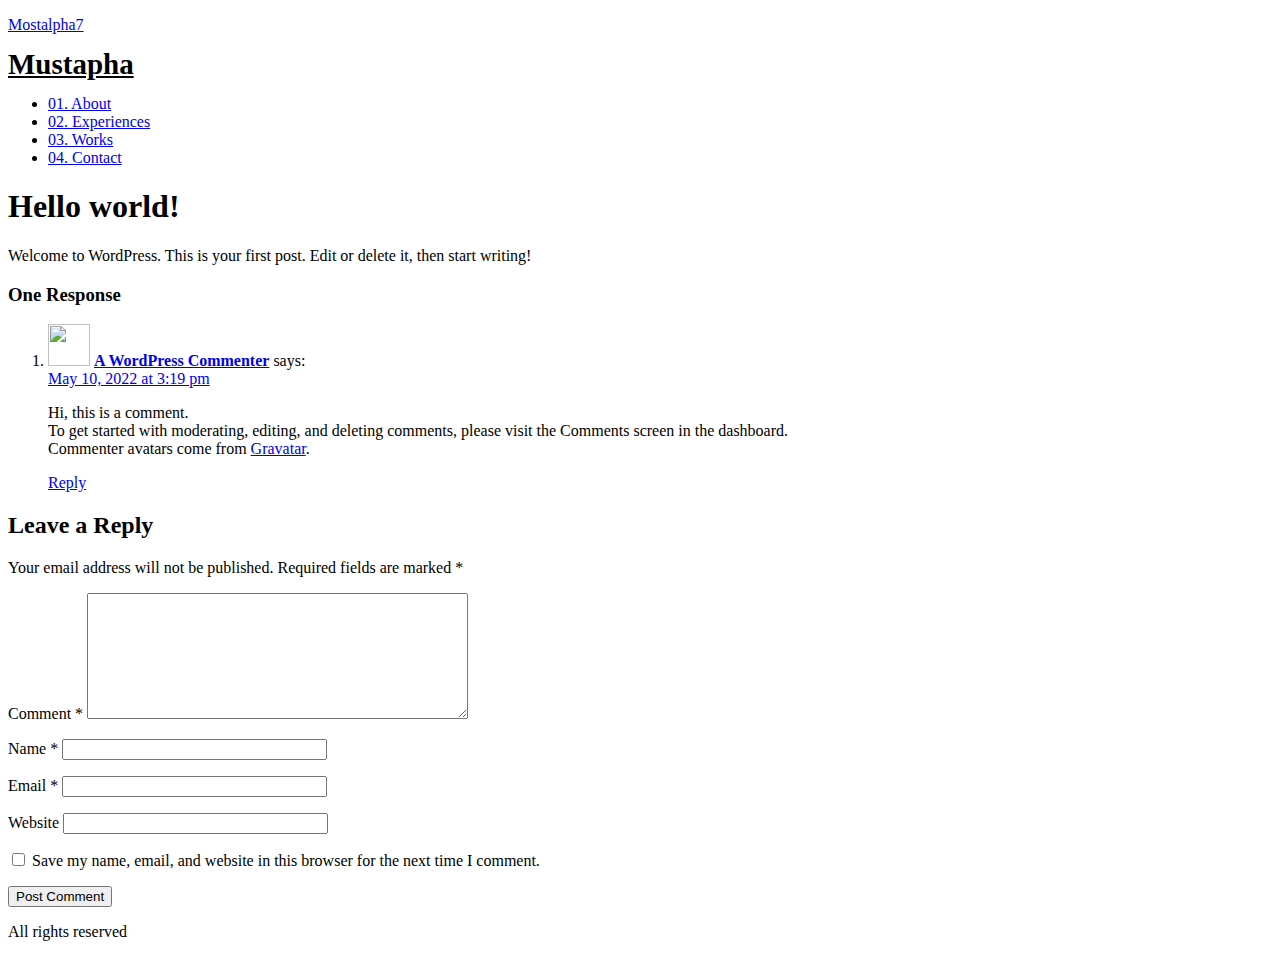
==== 2022/05/10/hello-world/index.html @ 29106243 "StaticHTMLOutput CREATE 2022/05/10/hello-world/index.html" ====
<!DOCTYPE html>
<html lang="en-US">
<head>
	<meta charset="UTF-8">
	<meta name="viewport" content="width=device-width, initial-scale=1, maximum-scale=1">
	
	
	<title>Hello world! &ndash; Mostalpha7</title>
<meta name="robots" content="max-image-preview:large">

<link rel="alternate" type="application/rss+xml" title="Mostalpha7 &raquo; Feed" href="https://mostalpha7.github.io/feed/">
<link rel="alternate" type="application/rss+xml" title="Mostalpha7 &raquo; Comments Feed" href="https://mostalpha7.github.io/comments/feed/">
<link rel="alternate" type="application/rss+xml" title="Mostalpha7 &raquo; Hello world! Comments Feed" href="https://mostalpha7.github.io/2022/05/10/hello-world/feed/">
<link rel="stylesheet" id="wp-block-library-css" href="https://mostalpha7.github.io/wp-includes/css/dist/block-library/style.min.css?ver=5.9.3" type="text/css" media="all">
<style id="global-styles-inline-css" type="text/css">
body{--wp--preset--color--black: #000000;--wp--preset--color--cyan-bluish-gray: #abb8c3;--wp--preset--color--white: #ffffff;--wp--preset--color--pale-pink: #f78da7;--wp--preset--color--vivid-red: #cf2e2e;--wp--preset--color--luminous-vivid-orange: #ff6900;--wp--preset--color--luminous-vivid-amber: #fcb900;--wp--preset--color--light-green-cyan: #7bdcb5;--wp--preset--color--vivid-green-cyan: #00d084;--wp--preset--color--pale-cyan-blue: #8ed1fc;--wp--preset--color--vivid-cyan-blue: #0693e3;--wp--preset--color--vivid-purple: #9b51e0;--wp--preset--gradient--vivid-cyan-blue-to-vivid-purple: linear-gradient(135deg,rgba(6,147,227,1) 0%,rgb(155,81,224) 100%);--wp--preset--gradient--light-green-cyan-to-vivid-green-cyan: linear-gradient(135deg,rgb(122,220,180) 0%,rgb(0,208,130) 100%);--wp--preset--gradient--luminous-vivid-amber-to-luminous-vivid-orange: linear-gradient(135deg,rgba(252,185,0,1) 0%,rgba(255,105,0,1) 100%);--wp--preset--gradient--luminous-vivid-orange-to-vivid-red: linear-gradient(135deg,rgba(255,105,0,1) 0%,rgb(207,46,46) 100%);--wp--preset--gradient--very-light-gray-to-cyan-bluish-gray: linear-gradient(135deg,rgb(238,238,238) 0%,rgb(169,184,195) 100%);--wp--preset--gradient--cool-to-warm-spectrum: linear-gradient(135deg,rgb(74,234,220) 0%,rgb(151,120,209) 20%,rgb(207,42,186) 40%,rgb(238,44,130) 60%,rgb(251,105,98) 80%,rgb(254,248,76) 100%);--wp--preset--gradient--blush-light-purple: linear-gradient(135deg,rgb(255,206,236) 0%,rgb(152,150,240) 100%);--wp--preset--gradient--blush-bordeaux: linear-gradient(135deg,rgb(254,205,165) 0%,rgb(254,45,45) 50%,rgb(107,0,62) 100%);--wp--preset--gradient--luminous-dusk: linear-gradient(135deg,rgb(255,203,112) 0%,rgb(199,81,192) 50%,rgb(65,88,208) 100%);--wp--preset--gradient--pale-ocean: linear-gradient(135deg,rgb(255,245,203) 0%,rgb(182,227,212) 50%,rgb(51,167,181) 100%);--wp--preset--gradient--electric-grass: linear-gradient(135deg,rgb(202,248,128) 0%,rgb(113,206,126) 100%);--wp--preset--gradient--midnight: linear-gradient(135deg,rgb(2,3,129) 0%,rgb(40,116,252) 100%);--wp--preset--duotone--dark-grayscale: url('#wp-duotone-dark-grayscale');--wp--preset--duotone--grayscale: url('#wp-duotone-grayscale');--wp--preset--duotone--purple-yellow: url('#wp-duotone-purple-yellow');--wp--preset--duotone--blue-red: url('#wp-duotone-blue-red');--wp--preset--duotone--midnight: url('#wp-duotone-midnight');--wp--preset--duotone--magenta-yellow: url('#wp-duotone-magenta-yellow');--wp--preset--duotone--purple-green: url('#wp-duotone-purple-green');--wp--preset--duotone--blue-orange: url('#wp-duotone-blue-orange');--wp--preset--font-size--small: 13px;--wp--preset--font-size--medium: 20px;--wp--preset--font-size--large: 36px;--wp--preset--font-size--x-large: 42px;}.has-black-color{color: var(--wp--preset--color--black) !important;}.has-cyan-bluish-gray-color{color: var(--wp--preset--color--cyan-bluish-gray) !important;}.has-white-color{color: var(--wp--preset--color--white) !important;}.has-pale-pink-color{color: var(--wp--preset--color--pale-pink) !important;}.has-vivid-red-color{color: var(--wp--preset--color--vivid-red) !important;}.has-luminous-vivid-orange-color{color: var(--wp--preset--color--luminous-vivid-orange) !important;}.has-luminous-vivid-amber-color{color: var(--wp--preset--color--luminous-vivid-amber) !important;}.has-light-green-cyan-color{color: var(--wp--preset--color--light-green-cyan) !important;}.has-vivid-green-cyan-color{color: var(--wp--preset--color--vivid-green-cyan) !important;}.has-pale-cyan-blue-color{color: var(--wp--preset--color--pale-cyan-blue) !important;}.has-vivid-cyan-blue-color{color: var(--wp--preset--color--vivid-cyan-blue) !important;}.has-vivid-purple-color{color: var(--wp--preset--color--vivid-purple) !important;}.has-black-background-color{background-color: var(--wp--preset--color--black) !important;}.has-cyan-bluish-gray-background-color{background-color: var(--wp--preset--color--cyan-bluish-gray) !important;}.has-white-background-color{background-color: var(--wp--preset--color--white) !important;}.has-pale-pink-background-color{background-color: var(--wp--preset--color--pale-pink) !important;}.has-vivid-red-background-color{background-color: var(--wp--preset--color--vivid-red) !important;}.has-luminous-vivid-orange-background-color{background-color: var(--wp--preset--color--luminous-vivid-orange) !important;}.has-luminous-vivid-amber-background-color{background-color: var(--wp--preset--color--luminous-vivid-amber) !important;}.has-light-green-cyan-background-color{background-color: var(--wp--preset--color--light-green-cyan) !important;}.has-vivid-green-cyan-background-color{background-color: var(--wp--preset--color--vivid-green-cyan) !important;}.has-pale-cyan-blue-background-color{background-color: var(--wp--preset--color--pale-cyan-blue) !important;}.has-vivid-cyan-blue-background-color{background-color: var(--wp--preset--color--vivid-cyan-blue) !important;}.has-vivid-purple-background-color{background-color: var(--wp--preset--color--vivid-purple) !important;}.has-black-border-color{border-color: var(--wp--preset--color--black) !important;}.has-cyan-bluish-gray-border-color{border-color: var(--wp--preset--color--cyan-bluish-gray) !important;}.has-white-border-color{border-color: var(--wp--preset--color--white) !important;}.has-pale-pink-border-color{border-color: var(--wp--preset--color--pale-pink) !important;}.has-vivid-red-border-color{border-color: var(--wp--preset--color--vivid-red) !important;}.has-luminous-vivid-orange-border-color{border-color: var(--wp--preset--color--luminous-vivid-orange) !important;}.has-luminous-vivid-amber-border-color{border-color: var(--wp--preset--color--luminous-vivid-amber) !important;}.has-light-green-cyan-border-color{border-color: var(--wp--preset--color--light-green-cyan) !important;}.has-vivid-green-cyan-border-color{border-color: var(--wp--preset--color--vivid-green-cyan) !important;}.has-pale-cyan-blue-border-color{border-color: var(--wp--preset--color--pale-cyan-blue) !important;}.has-vivid-cyan-blue-border-color{border-color: var(--wp--preset--color--vivid-cyan-blue) !important;}.has-vivid-purple-border-color{border-color: var(--wp--preset--color--vivid-purple) !important;}.has-vivid-cyan-blue-to-vivid-purple-gradient-background{background: var(--wp--preset--gradient--vivid-cyan-blue-to-vivid-purple) !important;}.has-light-green-cyan-to-vivid-green-cyan-gradient-background{background: var(--wp--preset--gradient--light-green-cyan-to-vivid-green-cyan) !important;}.has-luminous-vivid-amber-to-luminous-vivid-orange-gradient-background{background: var(--wp--preset--gradient--luminous-vivid-amber-to-luminous-vivid-orange) !important;}.has-luminous-vivid-orange-to-vivid-red-gradient-background{background: var(--wp--preset--gradient--luminous-vivid-orange-to-vivid-red) !important;}.has-very-light-gray-to-cyan-bluish-gray-gradient-background{background: var(--wp--preset--gradient--very-light-gray-to-cyan-bluish-gray) !important;}.has-cool-to-warm-spectrum-gradient-background{background: var(--wp--preset--gradient--cool-to-warm-spectrum) !important;}.has-blush-light-purple-gradient-background{background: var(--wp--preset--gradient--blush-light-purple) !important;}.has-blush-bordeaux-gradient-background{background: var(--wp--preset--gradient--blush-bordeaux) !important;}.has-luminous-dusk-gradient-background{background: var(--wp--preset--gradient--luminous-dusk) !important;}.has-pale-ocean-gradient-background{background: var(--wp--preset--gradient--pale-ocean) !important;}.has-electric-grass-gradient-background{background: var(--wp--preset--gradient--electric-grass) !important;}.has-midnight-gradient-background{background: var(--wp--preset--gradient--midnight) !important;}.has-small-font-size{font-size: var(--wp--preset--font-size--small) !important;}.has-medium-font-size{font-size: var(--wp--preset--font-size--medium) !important;}.has-large-font-size{font-size: var(--wp--preset--font-size--large) !important;}.has-x-large-font-size{font-size: var(--wp--preset--font-size--x-large) !important;}
</style>
<link rel="stylesheet" id="921d470f8-css" href="https://mostalpha7.github.io/wp-content/uploads/essential-addons-elementor/734e5f942.min.css?ver=1653075547" type="text/css" media="all">
<link rel="stylesheet" id="hfe-style-css" href="https://mostalpha7.github.io/wp-content/plugins/header-footer-elementor/assets/css/header-footer-elementor.css?ver=1.6.10" type="text/css" media="all">
<link rel="stylesheet" id="elementor-icons-css" href="https://mostalpha7.github.io/wp-content/plugins/elementor/assets/lib/eicons/css/elementor-icons.min.css?ver=5.15.0" type="text/css" media="all">
<style id="elementor-icons-inline-css" type="text/css">

		.elementor-add-new-section .elementor-add-templately-promo-button{
            background-color: #5d4fff;
            background-image: url(https://mostalpha7.github.io/wp-content/plugins/essential-addons-for-elementor-lite/assets/admin/images/templately/logo-icon.svg);
            background-repeat: no-repeat;
            background-position: center center;
            margin-left: 5px;
            position: relative;
            bottom: 5px;
        }
</style>
<link rel="stylesheet" id="elementor-frontend-css" href="https://mostalpha7.github.io/wp-content/plugins/elementor/assets/css/frontend-lite.min.css?ver=3.6.5" type="text/css" media="all">
<link rel="stylesheet" id="elementor-post-5-css" href="https://mostalpha7.github.io/wp-content/uploads/elementor/css/post-5.css?ver=1652630791" type="text/css" media="all">
<link rel="stylesheet" id="elementor-global-css" href="https://mostalpha7.github.io/wp-content/uploads/elementor/css/global.css?ver=1652630791" type="text/css" media="all">
<link rel="stylesheet" id="elementor-post-13-css" href="https://mostalpha7.github.io/wp-content/uploads/elementor/css/post-13.css?ver=1652632642" type="text/css" media="all">
<link rel="stylesheet" id="hfe-widgets-style-css" href="https://mostalpha7.github.io/wp-content/plugins/header-footer-elementor/inc/widgets-css/frontend.css?ver=1.6.10" type="text/css" media="all">
<link rel="stylesheet" id="hello-elementor-css" href="https://mostalpha7.github.io/wp-content/themes/hello-elementor/style.min.css?ver=2.5.0" type="text/css" media="all">
<link rel="stylesheet" id="hello-elementor-theme-style-css" href="https://mostalpha7.github.io/wp-content/themes/hello-elementor/theme.min.css?ver=2.5.0" type="text/css" media="all">
<link rel="stylesheet" id="google-fonts-1-css" href="https://fonts.googleapis.com/css?family=Roboto%3A100%2C100italic%2C200%2C200italic%2C300%2C300italic%2C400%2C400italic%2C500%2C500italic%2C600%2C600italic%2C700%2C700italic%2C800%2C800italic%2C900%2C900italic%7CRoboto+Slab%3A100%2C100italic%2C200%2C200italic%2C300%2C300italic%2C400%2C400italic%2C500%2C500italic%2C600%2C600italic%2C700%2C700italic%2C800%2C800italic%2C900%2C900italic%7CPoppins%3A100%2C100italic%2C200%2C200italic%2C300%2C300italic%2C400%2C400italic%2C500%2C500italic%2C600%2C600italic%2C700%2C700italic%2C800%2C800italic%2C900%2C900italic&amp;display=auto&amp;ver=5.9.3" type="text/css" media="all">
<link rel="stylesheet" id="elementor-icons-shared-0-css" href="https://mostalpha7.github.io/wp-content/plugins/elementor/assets/lib/font-awesome/css/fontawesome.min.css?ver=5.15.3" type="text/css" media="all">
<link rel="stylesheet" id="elementor-icons-fa-solid-css" href="https://mostalpha7.github.io/wp-content/plugins/elementor/assets/lib/font-awesome/css/solid.min.css?ver=5.15.3" type="text/css" media="all">
<script type="text/javascript" src="https://mostalpha7.github.io/wp-includes/js/jquery/jquery.min.js?ver=3.6.0" id="jquery-core-js"></script>
<script type="text/javascript" src="https://mostalpha7.github.io/wp-includes/js/jquery/jquery-migrate.min.js?ver=3.3.2" id="jquery-migrate-js"></script>
<link rel="alternate" type="application/json" href="https://mostalpha7.github.io/wp-json/wp/v2/posts/1">

<link rel="canonical" href="https://mostalpha7.github.io/2022/05/10/hello-world/">

<link rel="alternate" type="application/json+oembed" href="https://mostalpha7.github.io/wp-json/oembed/1.0/embed?url=https%3A%2F%2Fmostalpha7.github.io%2F2022%2F05%2F10%2Fhello-world%2F">
<link rel="alternate" type="text/xml+oembed" href="https://mostalpha7.github.io/wp-json/oembed/1.0/embed?url=https%3A%2F%2Fmostalpha7.github.io%2F2022%2F05%2F10%2Fhello-world%2F&amp;format=xml">
</head>

<body class="post-template-default single single-post postid-1 single-format-standard ehf-header ehf-template-hello-elementor ehf-stylesheet-hello-elementor elementor-default elementor-kit-5">
<svg xmlns="http://www.w3.org/2000/svg" viewbox="0 0 0 0" width="0" height="0" focusable="false" role="none" style="visibility: hidden; position: absolute; left: -9999px; overflow: hidden;"><defs><filter id="wp-duotone-dark-grayscale"><fecolormatrix color-interpolation-filters="sRGB" type="matrix" values=" .299 .587 .114 0 0 .299 .587 .114 0 0 .299 .587 .114 0 0 .299 .587 .114 0 0 "></fecolormatrix><fecomponenttransfer color-interpolation-filters="sRGB"><fefuncr type="table" tablevalues="0 0.49803921568627"></fefuncr><fefuncg type="table" tablevalues="0 0.49803921568627"></fefuncg><fefuncb type="table" tablevalues="0 0.49803921568627"></fefuncb><fefunca type="table" tablevalues="1 1"></fefunca></fecomponenttransfer><fecomposite in2="SourceGraphic" operator="in"></fecomposite></filter></defs></svg><svg xmlns="http://www.w3.org/2000/svg" viewbox="0 0 0 0" width="0" height="0" focusable="false" role="none" style="visibility: hidden; position: absolute; left: -9999px; overflow: hidden;"><defs><filter id="wp-duotone-grayscale"><fecolormatrix color-interpolation-filters="sRGB" type="matrix" values=" .299 .587 .114 0 0 .299 .587 .114 0 0 .299 .587 .114 0 0 .299 .587 .114 0 0 "></fecolormatrix><fecomponenttransfer color-interpolation-filters="sRGB"><fefuncr type="table" tablevalues="0 1"></fefuncr><fefuncg type="table" tablevalues="0 1"></fefuncg><fefuncb type="table" tablevalues="0 1"></fefuncb><fefunca type="table" tablevalues="1 1"></fefunca></fecomponenttransfer><fecomposite in2="SourceGraphic" operator="in"></fecomposite></filter></defs></svg><svg xmlns="http://www.w3.org/2000/svg" viewbox="0 0 0 0" width="0" height="0" focusable="false" role="none" style="visibility: hidden; position: absolute; left: -9999px; overflow: hidden;"><defs><filter id="wp-duotone-purple-yellow"><fecolormatrix color-interpolation-filters="sRGB" type="matrix" values=" .299 .587 .114 0 0 .299 .587 .114 0 0 .299 .587 .114 0 0 .299 .587 .114 0 0 "></fecolormatrix><fecomponenttransfer color-interpolation-filters="sRGB"><fefuncr type="table" tablevalues="0.54901960784314 0.98823529411765"></fefuncr><fefuncg type="table" tablevalues="0 1"></fefuncg><fefuncb type="table" tablevalues="0.71764705882353 0.25490196078431"></fefuncb><fefunca type="table" tablevalues="1 1"></fefunca></fecomponenttransfer><fecomposite in2="SourceGraphic" operator="in"></fecomposite></filter></defs></svg><svg xmlns="http://www.w3.org/2000/svg" viewbox="0 0 0 0" width="0" height="0" focusable="false" role="none" style="visibility: hidden; position: absolute; left: -9999px; overflow: hidden;"><defs><filter id="wp-duotone-blue-red"><fecolormatrix color-interpolation-filters="sRGB" type="matrix" values=" .299 .587 .114 0 0 .299 .587 .114 0 0 .299 .587 .114 0 0 .299 .587 .114 0 0 "></fecolormatrix><fecomponenttransfer color-interpolation-filters="sRGB"><fefuncr type="table" tablevalues="0 1"></fefuncr><fefuncg type="table" tablevalues="0 0.27843137254902"></fefuncg><fefuncb type="table" tablevalues="0.5921568627451 0.27843137254902"></fefuncb><fefunca type="table" tablevalues="1 1"></fefunca></fecomponenttransfer><fecomposite in2="SourceGraphic" operator="in"></fecomposite></filter></defs></svg><svg xmlns="http://www.w3.org/2000/svg" viewbox="0 0 0 0" width="0" height="0" focusable="false" role="none" style="visibility: hidden; position: absolute; left: -9999px; overflow: hidden;"><defs><filter id="wp-duotone-midnight"><fecolormatrix color-interpolation-filters="sRGB" type="matrix" values=" .299 .587 .114 0 0 .299 .587 .114 0 0 .299 .587 .114 0 0 .299 .587 .114 0 0 "></fecolormatrix><fecomponenttransfer color-interpolation-filters="sRGB"><fefuncr type="table" tablevalues="0 0"></fefuncr><fefuncg type="table" tablevalues="0 0.64705882352941"></fefuncg><fefuncb type="table" tablevalues="0 1"></fefuncb><fefunca type="table" tablevalues="1 1"></fefunca></fecomponenttransfer><fecomposite in2="SourceGraphic" operator="in"></fecomposite></filter></defs></svg><svg xmlns="http://www.w3.org/2000/svg" viewbox="0 0 0 0" width="0" height="0" focusable="false" role="none" style="visibility: hidden; position: absolute; left: -9999px; overflow: hidden;"><defs><filter id="wp-duotone-magenta-yellow"><fecolormatrix color-interpolation-filters="sRGB" type="matrix" values=" .299 .587 .114 0 0 .299 .587 .114 0 0 .299 .587 .114 0 0 .299 .587 .114 0 0 "></fecolormatrix><fecomponenttransfer color-interpolation-filters="sRGB"><fefuncr type="table" tablevalues="0.78039215686275 1"></fefuncr><fefuncg type="table" tablevalues="0 0.94901960784314"></fefuncg><fefuncb type="table" tablevalues="0.35294117647059 0.47058823529412"></fefuncb><fefunca type="table" tablevalues="1 1"></fefunca></fecomponenttransfer><fecomposite in2="SourceGraphic" operator="in"></fecomposite></filter></defs></svg><svg xmlns="http://www.w3.org/2000/svg" viewbox="0 0 0 0" width="0" height="0" focusable="false" role="none" style="visibility: hidden; position: absolute; left: -9999px; overflow: hidden;"><defs><filter id="wp-duotone-purple-green"><fecolormatrix color-interpolation-filters="sRGB" type="matrix" values=" .299 .587 .114 0 0 .299 .587 .114 0 0 .299 .587 .114 0 0 .299 .587 .114 0 0 "></fecolormatrix><fecomponenttransfer color-interpolation-filters="sRGB"><fefuncr type="table" tablevalues="0.65098039215686 0.40392156862745"></fefuncr><fefuncg type="table" tablevalues="0 1"></fefuncg><fefuncb type="table" tablevalues="0.44705882352941 0.4"></fefuncb><fefunca type="table" tablevalues="1 1"></fefunca></fecomponenttransfer><fecomposite in2="SourceGraphic" operator="in"></fecomposite></filter></defs></svg><svg xmlns="http://www.w3.org/2000/svg" viewbox="0 0 0 0" width="0" height="0" focusable="false" role="none" style="visibility: hidden; position: absolute; left: -9999px; overflow: hidden;"><defs><filter id="wp-duotone-blue-orange"><fecolormatrix color-interpolation-filters="sRGB" type="matrix" values=" .299 .587 .114 0 0 .299 .587 .114 0 0 .299 .587 .114 0 0 .299 .587 .114 0 0 "></fecolormatrix><fecomponenttransfer color-interpolation-filters="sRGB"><fefuncr type="table" tablevalues="0.098039215686275 1"></fefuncr><fefuncg type="table" tablevalues="0 0.66274509803922"></fefuncg><fefuncb type="table" tablevalues="0.84705882352941 0.41960784313725"></fefuncb><fefunca type="table" tablevalues="1 1"></fefunca></fecomponenttransfer><fecomposite in2="SourceGraphic" operator="in"></fecomposite></filter></defs></svg><div id="page" class="hfeed site">

		<header id="masthead" itemscope="itemscope" itemtype="https://schema.org/WPHeader">
			<p class="main-title bhf-hidden" itemprop="headline"><a href="https://mostalpha7.github.io" title="Mostalpha7" rel="home">Mostalpha7</a></p>
					<div data-elementor-type="wp-post" data-elementor-id="13" class="elementor elementor-13">
									<section class="elementor-section elementor-top-section elementor-element elementor-element-519fee89 elementor-section-content-middle elementor-section-boxed elementor-section-height-default elementor-section-height-default" data-id="519fee89" data-element_type="section" data-settings='{"background_background":"classic"}'>
						<div class="elementor-container elementor-column-gap-no">
					<div class="elementor-column elementor-col-50 elementor-top-column elementor-element elementor-element-2126eba8" data-id="2126eba8" data-element_type="column">
			<div class="elementor-widget-wrap elementor-element-populated">
								<div class="elementor-element elementor-element-882d392 elementor-widget elementor-widget-heading" data-id="882d392" data-element_type="widget" data-widget_type="heading.default">
				<div class="elementor-widget-container">
			<style>/*! elementor - v3.6.5 - 27-04-2022 */
.elementor-heading-title{padding:0;margin:0;line-height:1}.elementor-widget-heading .elementor-heading-title[class*=elementor-size-]>a{color:inherit;font-size:inherit;line-height:inherit}.elementor-widget-heading .elementor-heading-title.elementor-size-small{font-size:15px}.elementor-widget-heading .elementor-heading-title.elementor-size-medium{font-size:19px}.elementor-widget-heading .elementor-heading-title.elementor-size-large{font-size:29px}.elementor-widget-heading .elementor-heading-title.elementor-size-xl{font-size:39px}.elementor-widget-heading .elementor-heading-title.elementor-size-xxl{font-size:59px}</style><h2 class="elementor-heading-title elementor-size-large"><a href="#home">Mustapha </a></h2>		</div>
				</div>
					</div>
		</div>
				<div class="elementor-column elementor-col-50 elementor-top-column elementor-element elementor-element-f31f1b1" data-id="f31f1b1" data-element_type="column">
			<div class="elementor-widget-wrap elementor-element-populated">
								<div class="elementor-element elementor-element-89803d3 eael_simple_menu_hamburger_disable_selected_menu_hide eael-simple-menu-hamburger-align-right elementor-widget elementor-widget-eael-simple-menu" data-id="89803d3" data-element_type="widget" data-widget_type="eael-simple-menu.default">
				<div class="elementor-widget-container">
			<div data-indicator-class="fas fa-angle-down" data-dropdown-indicator-class="fas fa-angle-down" class="eael-simple-menu-container eael-simple-menu-align-right eael-simple-menu--stretch eael-simple-menu-dropdown-align-left preset-3"><ul id="menu-menu-1" class="eael-simple-menu eael-simple-menu-dropdown-animate-to-top eael-simple-menu-indicator eael-hamburger-left eael-simple-menu-horizontal"><li id="menu-item-17" class="menu-item menu-item-type-custom menu-item-object-custom menu-item-17"><a href="#about">01. About</a></li>
<li id="menu-item-19" class="menu-item menu-item-type-custom menu-item-object-custom menu-item-19"><a href="#experiences">02. Experiences</a></li>
<li id="menu-item-20" class="menu-item menu-item-type-custom menu-item-object-custom menu-item-20"><a href="#works">03. Works</a></li>
<li id="menu-item-21" class="menu-item menu-item-type-custom menu-item-object-custom menu-item-21"><a href="#contact">04. Contact</a></li>
</ul></div>		</div>
				</div>
					</div>
		</div>
							</div>
		</section>
							</div>
				</header>

	
<main id="content" class="site-main post-1 post type-post status-publish format-standard hentry category-uncategorized" role="main">
			<header class="page-header">
			<h1 class="entry-title">Hello world!</h1>		</header>
		<div class="page-content">
		
<p>Welcome to WordPress. This is your first post. Edit or delete it, then start writing!</p>
		<div class="post-tags">
					</div>
			</div>

	<section id="comments" class="comments-area">

			<h3 class="title-comments">
			One Response		</h3>

		
	<ol class="comment-list">
				<li id="comment-1" class="comment even thread-even depth-1">
			<article id="div-comment-1" class="comment-body">
				<footer class="comment-meta">
					<div class="comment-author vcard">
						<img alt="" src="https://1.gravatar.com/avatar/d7a973c7dab26985da5f961be7b74480?s=42&amp;d=mm&amp;r=g" srcset="https://1.gravatar.com/avatar/d7a973c7dab26985da5f961be7b74480?s=84&amp;d=mm&amp;r=g 2x" class="avatar avatar-42 photo" height="42" width="42" loading="lazy">						<b class="fn"><a href="https://wordpress.org/" rel="external nofollow ugc" class="url">A WordPress Commenter</a></b> <span class="says">says:</span>					</div>

					<div class="comment-metadata">
						<a href="https://mostalpha7.github.io/2022/05/10/hello-world/#comment-1"><time datetime="2022-05-10T15:19:51+00:00">May 10, 2022 at 3:19 pm</time></a>					</div>

									</footer>

				<div class="comment-content">
					<p>Hi, this is a comment.<br>
To get started with moderating, editing, and deleting comments, please visit the Comments screen in the dashboard.<br>
Commenter avatars come from <a href="https://gravatar.com">Gravatar</a>.</p>
				</div>

				<div class="reply"><a rel="nofollow" class="comment-reply-link" href="https://mostalpha7.github.io/2022/05/10/hello-world/?replytocom=1#respond" data-commentid="1" data-postid="1" data-belowelement="div-comment-1" data-respondelement="respond" data-replyto="Reply to A WordPress Commenter" aria-label="Reply to A WordPress Commenter">Reply</a></div>			</article>
		</li>
	</ol>

		


	<div id="respond" class="comment-respond">
		<h2 id="reply-title" class="comment-reply-title">Leave a Reply <small><a rel="nofollow" id="cancel-comment-reply-link" href="https://mostalpha7.github.io/mostalpha7/2022/05/10/hello-world/#respond" style="display:none;">Cancel reply</a></small></h2><form action="https://mostalpha7.github.io/wp-comments-post.php" method="post" id="commentform" class="comment-form" novalidate><p class="comment-notes"><span id="email-notes">Your email address will not be published.</span> <span class="required-field-message" aria-hidden="true">Required fields are marked <span class="required" aria-hidden="true">*</span></span></p><p class="comment-form-comment"><label for="comment">Comment <span class="required" aria-hidden="true">*</span></label> <textarea id="comment" name="comment" cols="45" rows="8" maxlength="65525" required></textarea></p><p class="comment-form-author"><label for="author">Name <span class="required" aria-hidden="true">*</span></label> <input id="author" name="author" type="text" value="" size="30" maxlength="245" required></p>
<p class="comment-form-email"><label for="email">Email <span class="required" aria-hidden="true">*</span></label> <input id="email" name="email" type="email" value="" size="30" maxlength="100" aria-describedby="email-notes" required></p>
<p class="comment-form-url"><label for="url">Website</label> <input id="url" name="url" type="url" value="" size="30" maxlength="200"></p>
<p class="comment-form-cookies-consent"><input id="wp-comment-cookies-consent" name="wp-comment-cookies-consent" type="checkbox" value="yes"> <label for="wp-comment-cookies-consent">Save my name, email, and website in this browser for the next time I comment.</label></p>
<p class="form-submit"><input name="submit" type="submit" id="submit" class="submit" value="Post Comment"> <input type="hidden" name="comment_post_ID" value="1" id="comment_post_ID">
<input type="hidden" name="comment_parent" id="comment_parent" value="0">
</p></form>	</div>
	
</section>
</main>

	<footer id="site-footer" class="site-footer dynamic-footer footer-has-copyright" role="contentinfo">
	<div class="footer-inner">
		<div class="site-branding show-logo">
					</div>

		
					<div class="copyright show">
				<p>All rights reserved</p>
			</div>
			</div>
</footer>

<script type="text/javascript" id="921d470f8-js-extra">
/* <![CDATA[ */
var localize = {"ajaxurl":"https:\/\/mostalpha7.github.io\/wp-admin\/admin-ajax.php","nonce":"6fa2a68cb4","i18n":{"added":"Added ","compare":"Compare","loading":"Loading..."},"page_permalink":"https:\/\/mostalpha7.github.io\/2022\/05\/10\/hello-world\/"};
/* ]]> */
</script>
<script type="text/javascript" src="https://mostalpha7.github.io/wp-content/uploads/essential-addons-elementor/734e5f942.min.js?ver=1653075547" id="921d470f8-js"></script>
<script type="text/javascript" src="https://mostalpha7.github.io/wp-content/themes/hello-elementor/assets/js/hello-frontend.min.js?ver=1.0.0" id="hello-theme-frontend-js"></script>
<script type="text/javascript" src="https://mostalpha7.github.io/wp-content/plugins/elementor/assets/js/webpack.runtime.min.js?ver=3.6.5" id="elementor-webpack-runtime-js"></script>
<script type="text/javascript" src="https://mostalpha7.github.io/wp-content/plugins/elementor/assets/js/frontend-modules.min.js?ver=3.6.5" id="elementor-frontend-modules-js"></script>
<script type="text/javascript" src="https://mostalpha7.github.io/wp-content/plugins/elementor/assets/lib/waypoints/waypoints.min.js?ver=4.0.2" id="elementor-waypoints-js"></script>
<script type="text/javascript" src="https://mostalpha7.github.io/wp-includes/js/jquery/ui/core.min.js?ver=1.13.1" id="jquery-ui-core-js"></script>
<script type="text/javascript" id="elementor-frontend-js-before">
var elementorFrontendConfig = {"environmentMode":{"edit":false,"wpPreview":false,"isScriptDebug":false},"i18n":{"shareOnFacebook":"Share on Facebook","shareOnTwitter":"Share on Twitter","pinIt":"Pin it","download":"Download","downloadImage":"Download image","fullscreen":"Fullscreen","zoom":"Zoom","share":"Share","playVideo":"Play Video","previous":"Previous","next":"Next","close":"Close"},"is_rtl":false,"breakpoints":{"xs":0,"sm":480,"md":768,"lg":1025,"xl":1440,"xxl":1600},"responsive":{"breakpoints":{"mobile":{"label":"Mobile","value":767,"default_value":767,"direction":"max","is_enabled":true},"mobile_extra":{"label":"Mobile Extra","value":880,"default_value":880,"direction":"max","is_enabled":false},"tablet":{"label":"Tablet","value":1024,"default_value":1024,"direction":"max","is_enabled":true},"tablet_extra":{"label":"Tablet Extra","value":1200,"default_value":1200,"direction":"max","is_enabled":false},"laptop":{"label":"Laptop","value":1366,"default_value":1366,"direction":"max","is_enabled":false},"widescreen":{"label":"Widescreen","value":2400,"default_value":2400,"direction":"min","is_enabled":false}}},"version":"3.6.5","is_static":false,"experimentalFeatures":{"e_dom_optimization":true,"e_optimized_assets_loading":true,"e_optimized_css_loading":true,"a11y_improvements":true,"e_import_export":true,"additional_custom_breakpoints":true,"e_hidden_wordpress_widgets":true,"hello-theme-header-footer":true,"landing-pages":true,"elements-color-picker":true,"favorite-widgets":true,"admin-top-bar":true},"urls":{"assets":"https:\/\/mostalpha7.github.io\/wp-content\/plugins\/elementor\/assets\/"},"settings":{"page":[],"editorPreferences":[]},"kit":{"active_breakpoints":["viewport_mobile","viewport_tablet"],"global_image_lightbox":"yes","lightbox_enable_counter":"yes","lightbox_enable_fullscreen":"yes","lightbox_enable_zoom":"yes","lightbox_enable_share":"yes","lightbox_title_src":"title","lightbox_description_src":"description","hello_header_logo_type":"title","hello_header_menu_layout":"horizontal","hello_footer_logo_type":"logo"},"post":{"id":1,"title":"Hello%20world%21%20%E2%80%93%20Mostalpha7","excerpt":"","featuredImage":false}};
</script>
<script type="text/javascript" src="https://mostalpha7.github.io/wp-content/plugins/elementor/assets/js/frontend.min.js?ver=3.6.5" id="elementor-frontend-js"></script>

</div></body>
</html>
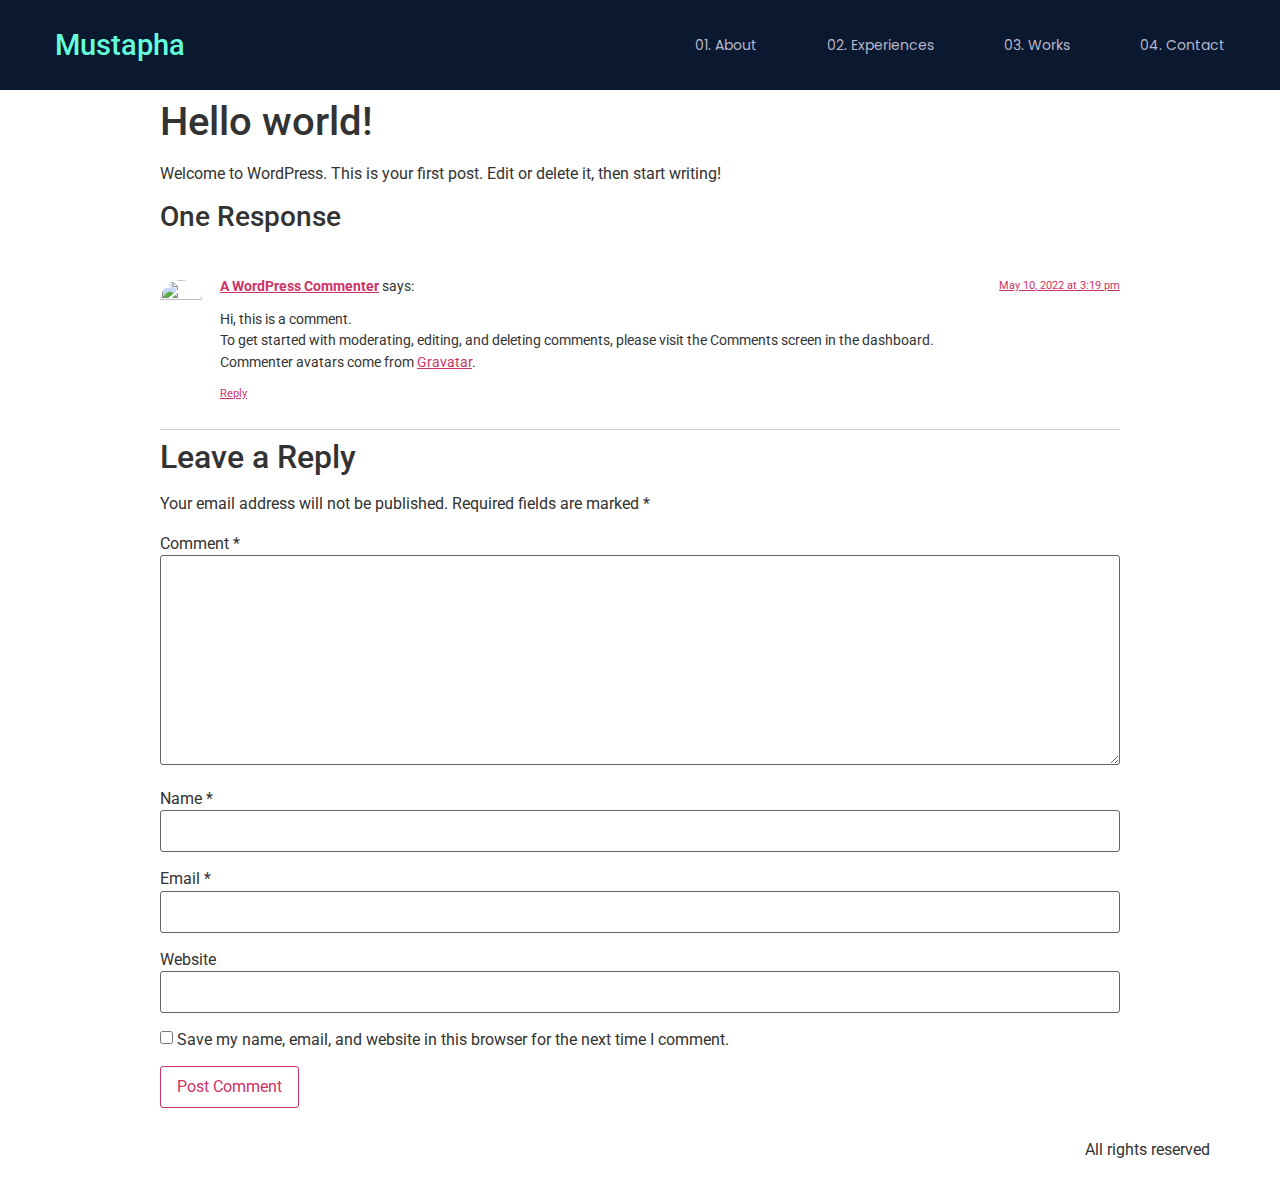
==== commit 2ff24f79: "initial commit" ====
--- a/2022/05/10/hello-world/index.html
+++ b/2022/05/10/hello-world/index.html
@@ -3,67 +3,65 @@
 <head>
 	<meta charset="UTF-8">
 	<meta name="viewport" content="width=device-width, initial-scale=1, maximum-scale=1">
-	
-	
-	<title>Hello world! &ndash; Mostalpha7</title>
+	<link rel="profile" href="http://gmpg.org/xfn/11">
+	<link rel="pingback" href="/xmlrpc.php">
+	<title>Hello world! &#8211; Mostalpha7</title>
 <meta name="robots" content="max-image-preview:large">
-
-<link rel="alternate" type="application/rss+xml" title="Mostalpha7 &raquo; Feed" href="https://mostalpha7.github.io/feed/">
-<link rel="alternate" type="application/rss+xml" title="Mostalpha7 &raquo; Comments Feed" href="https://mostalpha7.github.io/comments/feed/">
-<link rel="alternate" type="application/rss+xml" title="Mostalpha7 &raquo; Hello world! Comments Feed" href="https://mostalpha7.github.io/2022/05/10/hello-world/feed/">
-<link rel="stylesheet" id="wp-block-library-css" href="https://mostalpha7.github.io/wp-includes/css/dist/block-library/style.min.css?ver=5.9.3" type="text/css" media="all">
-<style id="global-styles-inline-css" type="text/css">
-body{--wp--preset--color--black: #000000;--wp--preset--color--cyan-bluish-gray: #abb8c3;--wp--preset--color--white: #ffffff;--wp--preset--color--pale-pink: #f78da7;--wp--preset--color--vivid-red: #cf2e2e;--wp--preset--color--luminous-vivid-orange: #ff6900;--wp--preset--color--luminous-vivid-amber: #fcb900;--wp--preset--color--light-green-cyan: #7bdcb5;--wp--preset--color--vivid-green-cyan: #00d084;--wp--preset--color--pale-cyan-blue: #8ed1fc;--wp--preset--color--vivid-cyan-blue: #0693e3;--wp--preset--color--vivid-purple: #9b51e0;--wp--preset--gradient--vivid-cyan-blue-to-vivid-purple: linear-gradient(135deg,rgba(6,147,227,1) 0%,rgb(155,81,224) 100%);--wp--preset--gradient--light-green-cyan-to-vivid-green-cyan: linear-gradient(135deg,rgb(122,220,180) 0%,rgb(0,208,130) 100%);--wp--preset--gradient--luminous-vivid-amber-to-luminous-vivid-orange: linear-gradient(135deg,rgba(252,185,0,1) 0%,rgba(255,105,0,1) 100%);--wp--preset--gradient--luminous-vivid-orange-to-vivid-red: linear-gradient(135deg,rgba(255,105,0,1) 0%,rgb(207,46,46) 100%);--wp--preset--gradient--very-light-gray-to-cyan-bluish-gray: linear-gradient(135deg,rgb(238,238,238) 0%,rgb(169,184,195) 100%);--wp--preset--gradient--cool-to-warm-spectrum: linear-gradient(135deg,rgb(74,234,220) 0%,rgb(151,120,209) 20%,rgb(207,42,186) 40%,rgb(238,44,130) 60%,rgb(251,105,98) 80%,rgb(254,248,76) 100%);--wp--preset--gradient--blush-light-purple: linear-gradient(135deg,rgb(255,206,236) 0%,rgb(152,150,240) 100%);--wp--preset--gradient--blush-bordeaux: linear-gradient(135deg,rgb(254,205,165) 0%,rgb(254,45,45) 50%,rgb(107,0,62) 100%);--wp--preset--gradient--luminous-dusk: linear-gradient(135deg,rgb(255,203,112) 0%,rgb(199,81,192) 50%,rgb(65,88,208) 100%);--wp--preset--gradient--pale-ocean: linear-gradient(135deg,rgb(255,245,203) 0%,rgb(182,227,212) 50%,rgb(51,167,181) 100%);--wp--preset--gradient--electric-grass: linear-gradient(135deg,rgb(202,248,128) 0%,rgb(113,206,126) 100%);--wp--preset--gradient--midnight: linear-gradient(135deg,rgb(2,3,129) 0%,rgb(40,116,252) 100%);--wp--preset--duotone--dark-grayscale: url('#wp-duotone-dark-grayscale');--wp--preset--duotone--grayscale: url('#wp-duotone-grayscale');--wp--preset--duotone--purple-yellow: url('#wp-duotone-purple-yellow');--wp--preset--duotone--blue-red: url('#wp-duotone-blue-red');--wp--preset--duotone--midnight: url('#wp-duotone-midnight');--wp--preset--duotone--magenta-yellow: url('#wp-duotone-magenta-yellow');--wp--preset--duotone--purple-green: url('#wp-duotone-purple-green');--wp--preset--duotone--blue-orange: url('#wp-duotone-blue-orange');--wp--preset--font-size--small: 13px;--wp--preset--font-size--medium: 20px;--wp--preset--font-size--large: 36px;--wp--preset--font-size--x-large: 42px;}.has-black-color{color: var(--wp--preset--color--black) !important;}.has-cyan-bluish-gray-color{color: var(--wp--preset--color--cyan-bluish-gray) !important;}.has-white-color{color: var(--wp--preset--color--white) !important;}.has-pale-pink-color{color: var(--wp--preset--color--pale-pink) !important;}.has-vivid-red-color{color: var(--wp--preset--color--vivid-red) !important;}.has-luminous-vivid-orange-color{color: var(--wp--preset--color--luminous-vivid-orange) !important;}.has-luminous-vivid-amber-color{color: var(--wp--preset--color--luminous-vivid-amber) !important;}.has-light-green-cyan-color{color: var(--wp--preset--color--light-green-cyan) !important;}.has-vivid-green-cyan-color{color: var(--wp--preset--color--vivid-green-cyan) !important;}.has-pale-cyan-blue-color{color: var(--wp--preset--color--pale-cyan-blue) !important;}.has-vivid-cyan-blue-color{color: var(--wp--preset--color--vivid-cyan-blue) !important;}.has-vivid-purple-color{color: var(--wp--preset--color--vivid-purple) !important;}.has-black-background-color{background-color: var(--wp--preset--color--black) !important;}.has-cyan-bluish-gray-background-color{background-color: var(--wp--preset--color--cyan-bluish-gray) !important;}.has-white-background-color{background-color: var(--wp--preset--color--white) !important;}.has-pale-pink-background-color{background-color: var(--wp--preset--color--pale-pink) !important;}.has-vivid-red-background-color{background-color: var(--wp--preset--color--vivid-red) !important;}.has-luminous-vivid-orange-background-color{background-color: var(--wp--preset--color--luminous-vivid-orange) !important;}.has-luminous-vivid-amber-background-color{background-color: var(--wp--preset--color--luminous-vivid-amber) !important;}.has-light-green-cyan-background-color{background-color: var(--wp--preset--color--light-green-cyan) !important;}.has-vivid-green-cyan-background-color{background-color: var(--wp--preset--color--vivid-green-cyan) !important;}.has-pale-cyan-blue-background-color{background-color: var(--wp--preset--color--pale-cyan-blue) !important;}.has-vivid-cyan-blue-background-color{background-color: var(--wp--preset--color--vivid-cyan-blue) !important;}.has-vivid-purple-background-color{background-color: var(--wp--preset--color--vivid-purple) !important;}.has-black-border-color{border-color: var(--wp--preset--color--black) !important;}.has-cyan-bluish-gray-border-color{border-color: var(--wp--preset--color--cyan-bluish-gray) !important;}.has-white-border-color{border-color: var(--wp--preset--color--white) !important;}.has-pale-pink-border-color{border-color: var(--wp--preset--color--pale-pink) !important;}.has-vivid-red-border-color{border-color: var(--wp--preset--color--vivid-red) !important;}.has-luminous-vivid-orange-border-color{border-color: var(--wp--preset--color--luminous-vivid-orange) !important;}.has-luminous-vivid-amber-border-color{border-color: var(--wp--preset--color--luminous-vivid-amber) !important;}.has-light-green-cyan-border-color{border-color: var(--wp--preset--color--light-green-cyan) !important;}.has-vivid-green-cyan-border-color{border-color: var(--wp--preset--color--vivid-green-cyan) !important;}.has-pale-cyan-blue-border-color{border-color: var(--wp--preset--color--pale-cyan-blue) !important;}.has-vivid-cyan-blue-border-color{border-color: var(--wp--preset--color--vivid-cyan-blue) !important;}.has-vivid-purple-border-color{border-color: var(--wp--preset--color--vivid-purple) !important;}.has-vivid-cyan-blue-to-vivid-purple-gradient-background{background: var(--wp--preset--gradient--vivid-cyan-blue-to-vivid-purple) !important;}.has-light-green-cyan-to-vivid-green-cyan-gradient-background{background: var(--wp--preset--gradient--light-green-cyan-to-vivid-green-cyan) !important;}.has-luminous-vivid-amber-to-luminous-vivid-orange-gradient-background{background: var(--wp--preset--gradient--luminous-vivid-amber-to-luminous-vivid-orange) !important;}.has-luminous-vivid-orange-to-vivid-red-gradient-background{background: var(--wp--preset--gradient--luminous-vivid-orange-to-vivid-red) !important;}.has-very-light-gray-to-cyan-bluish-gray-gradient-background{background: var(--wp--preset--gradient--very-light-gray-to-cyan-bluish-gray) !important;}.has-cool-to-warm-spectrum-gradient-background{background: var(--wp--preset--gradient--cool-to-warm-spectrum) !important;}.has-blush-light-purple-gradient-background{background: var(--wp--preset--gradient--blush-light-purple) !important;}.has-blush-bordeaux-gradient-background{background: var(--wp--preset--gradient--blush-bordeaux) !important;}.has-luminous-dusk-gradient-background{background: var(--wp--preset--gradient--luminous-dusk) !important;}.has-pale-ocean-gradient-background{background: var(--wp--preset--gradient--pale-ocean) !important;}.has-electric-grass-gradient-background{background: var(--wp--preset--gradient--electric-grass) !important;}.has-midnight-gradient-background{background: var(--wp--preset--gradient--midnight) !important;}.has-small-font-size{font-size: var(--wp--preset--font-size--small) !important;}.has-medium-font-size{font-size: var(--wp--preset--font-size--medium) !important;}.has-large-font-size{font-size: var(--wp--preset--font-size--large) !important;}.has-x-large-font-size{font-size: var(--wp--preset--font-size--x-large) !important;}
-</style>
-<link rel="stylesheet" id="921d470f8-css" href="https://mostalpha7.github.io/wp-content/uploads/essential-addons-elementor/734e5f942.min.css?ver=1653075547" type="text/css" media="all">
-<link rel="stylesheet" id="hfe-style-css" href="https://mostalpha7.github.io/wp-content/plugins/header-footer-elementor/assets/css/header-footer-elementor.css?ver=1.6.10" type="text/css" media="all">
-<link rel="stylesheet" id="elementor-icons-css" href="https://mostalpha7.github.io/wp-content/plugins/elementor/assets/lib/eicons/css/elementor-icons.min.css?ver=5.15.0" type="text/css" media="all">
-<style id="elementor-icons-inline-css" type="text/css">
-
-		.elementor-add-new-section .elementor-add-templately-promo-button{
+<link rel="dns-prefetch" href="//s.w.org">
+<link rel="alternate" type="application/rss+xml" title="Mostalpha7 &raquo; Feed" href="/feed/">
+<link rel="alternate" type="application/rss+xml" title="Mostalpha7 &raquo; Comments Feed" href="/comments/feed/">
+<link rel="alternate" type="application/rss+xml" title="Mostalpha7 &raquo; Hello world! Comments Feed" href="/2022/05/10/hello-world/feed/">
+<link rel="stylesheet" id="wp-block-library-css" href="/wp-includes/css/dist/block-library/style.min.css?ver=5.9.3" type="text/css" media="all">
+<style id="global-styles-inline-css" type="text/css">body{--wp--preset--color--black: #000000;--wp--preset--color--cyan-bluish-gray: #abb8c3;--wp--preset--color--white: #ffffff;--wp--preset--color--pale-pink: #f78da7;--wp--preset--color--vivid-red: #cf2e2e;--wp--preset--color--luminous-vivid-orange: #ff6900;--wp--preset--color--luminous-vivid-amber: #fcb900;--wp--preset--color--light-green-cyan: #7bdcb5;--wp--preset--color--vivid-green-cyan: #00d084;--wp--preset--color--pale-cyan-blue: #8ed1fc;--wp--preset--color--vivid-cyan-blue: #0693e3;--wp--preset--color--vivid-purple: #9b51e0;--wp--preset--gradient--vivid-cyan-blue-to-vivid-purple: linear-gradient(135deg,rgba(6,147,227,1) 0%,rgb(155,81,224) 100%);--wp--preset--gradient--light-green-cyan-to-vivid-green-cyan: linear-gradient(135deg,rgb(122,220,180) 0%,rgb(0,208,130) 100%);--wp--preset--gradient--luminous-vivid-amber-to-luminous-vivid-orange: linear-gradient(135deg,rgba(252,185,0,1) 0%,rgba(255,105,0,1) 100%);--wp--preset--gradient--luminous-vivid-orange-to-vivid-red: linear-gradient(135deg,rgba(255,105,0,1) 0%,rgb(207,46,46) 100%);--wp--preset--gradient--very-light-gray-to-cyan-bluish-gray: linear-gradient(135deg,rgb(238,238,238) 0%,rgb(169,184,195) 100%);--wp--preset--gradient--cool-to-warm-spectrum: linear-gradient(135deg,rgb(74,234,220) 0%,rgb(151,120,209) 20%,rgb(207,42,186) 40%,rgb(238,44,130) 60%,rgb(251,105,98) 80%,rgb(254,248,76) 100%);--wp--preset--gradient--blush-light-purple: linear-gradient(135deg,rgb(255,206,236) 0%,rgb(152,150,240) 100%);--wp--preset--gradient--blush-bordeaux: linear-gradient(135deg,rgb(254,205,165) 0%,rgb(254,45,45) 50%,rgb(107,0,62) 100%);--wp--preset--gradient--luminous-dusk: linear-gradient(135deg,rgb(255,203,112) 0%,rgb(199,81,192) 50%,rgb(65,88,208) 100%);--wp--preset--gradient--pale-ocean: linear-gradient(135deg,rgb(255,245,203) 0%,rgb(182,227,212) 50%,rgb(51,167,181) 100%);--wp--preset--gradient--electric-grass: linear-gradient(135deg,rgb(202,248,128) 0%,rgb(113,206,126) 100%);--wp--preset--gradient--midnight: linear-gradient(135deg,rgb(2,3,129) 0%,rgb(40,116,252) 100%);--wp--preset--duotone--dark-grayscale: url('#wp-duotone-dark-grayscale');--wp--preset--duotone--grayscale: url('#wp-duotone-grayscale');--wp--preset--duotone--purple-yellow: url('#wp-duotone-purple-yellow');--wp--preset--duotone--blue-red: url('#wp-duotone-blue-red');--wp--preset--duotone--midnight: url('#wp-duotone-midnight');--wp--preset--duotone--magenta-yellow: url('#wp-duotone-magenta-yellow');--wp--preset--duotone--purple-green: url('#wp-duotone-purple-green');--wp--preset--duotone--blue-orange: url('#wp-duotone-blue-orange');--wp--preset--font-size--small: 13px;--wp--preset--font-size--medium: 20px;--wp--preset--font-size--large: 36px;--wp--preset--font-size--x-large: 42px;}.has-black-color{color: var(--wp--preset--color--black) !important;}.has-cyan-bluish-gray-color{color: var(--wp--preset--color--cyan-bluish-gray) !important;}.has-white-color{color: var(--wp--preset--color--white) !important;}.has-pale-pink-color{color: var(--wp--preset--color--pale-pink) !important;}.has-vivid-red-color{color: var(--wp--preset--color--vivid-red) !important;}.has-luminous-vivid-orange-color{color: var(--wp--preset--color--luminous-vivid-orange) !important;}.has-luminous-vivid-amber-color{color: var(--wp--preset--color--luminous-vivid-amber) !important;}.has-light-green-cyan-color{color: var(--wp--preset--color--light-green-cyan) !important;}.has-vivid-green-cyan-color{color: var(--wp--preset--color--vivid-green-cyan) !important;}.has-pale-cyan-blue-color{color: var(--wp--preset--color--pale-cyan-blue) !important;}.has-vivid-cyan-blue-color{color: var(--wp--preset--color--vivid-cyan-blue) !important;}.has-vivid-purple-color{color: var(--wp--preset--color--vivid-purple) !important;}.has-black-background-color{background-color: var(--wp--preset--color--black) !important;}.has-cyan-bluish-gray-background-color{background-color: var(--wp--preset--color--cyan-bluish-gray) !important;}.has-white-background-color{background-color: var(--wp--preset--color--white) !important;}.has-pale-pink-background-color{background-color: var(--wp--preset--color--pale-pink) !important;}.has-vivid-red-background-color{background-color: var(--wp--preset--color--vivid-red) !important;}.has-luminous-vivid-orange-background-color{background-color: var(--wp--preset--color--luminous-vivid-orange) !important;}.has-luminous-vivid-amber-background-color{background-color: var(--wp--preset--color--luminous-vivid-amber) !important;}.has-light-green-cyan-background-color{background-color: var(--wp--preset--color--light-green-cyan) !important;}.has-vivid-green-cyan-background-color{background-color: var(--wp--preset--color--vivid-green-cyan) !important;}.has-pale-cyan-blue-background-color{background-color: var(--wp--preset--color--pale-cyan-blue) !important;}.has-vivid-cyan-blue-background-color{background-color: var(--wp--preset--color--vivid-cyan-blue) !important;}.has-vivid-purple-background-color{background-color: var(--wp--preset--color--vivid-purple) !important;}.has-black-border-color{border-color: var(--wp--preset--color--black) !important;}.has-cyan-bluish-gray-border-color{border-color: var(--wp--preset--color--cyan-bluish-gray) !important;}.has-white-border-color{border-color: var(--wp--preset--color--white) !important;}.has-pale-pink-border-color{border-color: var(--wp--preset--color--pale-pink) !important;}.has-vivid-red-border-color{border-color: var(--wp--preset--color--vivid-red) !important;}.has-luminous-vivid-orange-border-color{border-color: var(--wp--preset--color--luminous-vivid-orange) !important;}.has-luminous-vivid-amber-border-color{border-color: var(--wp--preset--color--luminous-vivid-amber) !important;}.has-light-green-cyan-border-color{border-color: var(--wp--preset--color--light-green-cyan) !important;}.has-vivid-green-cyan-border-color{border-color: var(--wp--preset--color--vivid-green-cyan) !important;}.has-pale-cyan-blue-border-color{border-color: var(--wp--preset--color--pale-cyan-blue) !important;}.has-vivid-cyan-blue-border-color{border-color: var(--wp--preset--color--vivid-cyan-blue) !important;}.has-vivid-purple-border-color{border-color: var(--wp--preset--color--vivid-purple) !important;}.has-vivid-cyan-blue-to-vivid-purple-gradient-background{background: var(--wp--preset--gradient--vivid-cyan-blue-to-vivid-purple) !important;}.has-light-green-cyan-to-vivid-green-cyan-gradient-background{background: var(--wp--preset--gradient--light-green-cyan-to-vivid-green-cyan) !important;}.has-luminous-vivid-amber-to-luminous-vivid-orange-gradient-background{background: var(--wp--preset--gradient--luminous-vivid-amber-to-luminous-vivid-orange) !important;}.has-luminous-vivid-orange-to-vivid-red-gradient-background{background: var(--wp--preset--gradient--luminous-vivid-orange-to-vivid-red) !important;}.has-very-light-gray-to-cyan-bluish-gray-gradient-background{background: var(--wp--preset--gradient--very-light-gray-to-cyan-bluish-gray) !important;}.has-cool-to-warm-spectrum-gradient-background{background: var(--wp--preset--gradient--cool-to-warm-spectrum) !important;}.has-blush-light-purple-gradient-background{background: var(--wp--preset--gradient--blush-light-purple) !important;}.has-blush-bordeaux-gradient-background{background: var(--wp--preset--gradient--blush-bordeaux) !important;}.has-luminous-dusk-gradient-background{background: var(--wp--preset--gradient--luminous-dusk) !important;}.has-pale-ocean-gradient-background{background: var(--wp--preset--gradient--pale-ocean) !important;}.has-electric-grass-gradient-background{background: var(--wp--preset--gradient--electric-grass) !important;}.has-midnight-gradient-background{background: var(--wp--preset--gradient--midnight) !important;}.has-small-font-size{font-size: var(--wp--preset--font-size--small) !important;}.has-medium-font-size{font-size: var(--wp--preset--font-size--medium) !important;}.has-large-font-size{font-size: var(--wp--preset--font-size--large) !important;}.has-x-large-font-size{font-size: var(--wp--preset--font-size--x-large) !important;}</style>
+<link rel="stylesheet" id="921d470f8-css" href="/wp-content/uploads/essential-addons-elementor/734e5f942.min.css?ver=1653076605" type="text/css" media="all">
+<link rel="stylesheet" id="hfe-style-css" href="/wp-content/plugins/header-footer-elementor/assets/css/header-footer-elementor.css?ver=1.6.10" type="text/css" media="all">
+<link rel="stylesheet" id="elementor-icons-css" href="/wp-content/plugins/elementor/assets/lib/eicons/css/elementor-icons.min.css?ver=5.15.0" type="text/css" media="all">
+<style id="elementor-icons-inline-css" type="text/css">.elementor-add-new-section .elementor-add-templately-promo-button{
             background-color: #5d4fff;
-            background-image: url(https://mostalpha7.github.io/wp-content/plugins/essential-addons-for-elementor-lite/assets/admin/images/templately/logo-icon.svg);
+            background-image: url(/wp-content/plugins/essential-addons-for-elementor-lite/assets/admin/images/templately/logo-icon.svg);
             background-repeat: no-repeat;
             background-position: center center;
             margin-left: 5px;
             position: relative;
             bottom: 5px;
-        }
-</style>
-<link rel="stylesheet" id="elementor-frontend-css" href="https://mostalpha7.github.io/wp-content/plugins/elementor/assets/css/frontend-lite.min.css?ver=3.6.5" type="text/css" media="all">
-<link rel="stylesheet" id="elementor-post-5-css" href="https://mostalpha7.github.io/wp-content/uploads/elementor/css/post-5.css?ver=1652630791" type="text/css" media="all">
-<link rel="stylesheet" id="elementor-global-css" href="https://mostalpha7.github.io/wp-content/uploads/elementor/css/global.css?ver=1652630791" type="text/css" media="all">
-<link rel="stylesheet" id="elementor-post-13-css" href="https://mostalpha7.github.io/wp-content/uploads/elementor/css/post-13.css?ver=1652632642" type="text/css" media="all">
-<link rel="stylesheet" id="hfe-widgets-style-css" href="https://mostalpha7.github.io/wp-content/plugins/header-footer-elementor/inc/widgets-css/frontend.css?ver=1.6.10" type="text/css" media="all">
-<link rel="stylesheet" id="hello-elementor-css" href="https://mostalpha7.github.io/wp-content/themes/hello-elementor/style.min.css?ver=2.5.0" type="text/css" media="all">
-<link rel="stylesheet" id="hello-elementor-theme-style-css" href="https://mostalpha7.github.io/wp-content/themes/hello-elementor/theme.min.css?ver=2.5.0" type="text/css" media="all">
-<link rel="stylesheet" id="google-fonts-1-css" href="https://fonts.googleapis.com/css?family=Roboto%3A100%2C100italic%2C200%2C200italic%2C300%2C300italic%2C400%2C400italic%2C500%2C500italic%2C600%2C600italic%2C700%2C700italic%2C800%2C800italic%2C900%2C900italic%7CRoboto+Slab%3A100%2C100italic%2C200%2C200italic%2C300%2C300italic%2C400%2C400italic%2C500%2C500italic%2C600%2C600italic%2C700%2C700italic%2C800%2C800italic%2C900%2C900italic%7CPoppins%3A100%2C100italic%2C200%2C200italic%2C300%2C300italic%2C400%2C400italic%2C500%2C500italic%2C600%2C600italic%2C700%2C700italic%2C800%2C800italic%2C900%2C900italic&amp;display=auto&amp;ver=5.9.3" type="text/css" media="all">
-<link rel="stylesheet" id="elementor-icons-shared-0-css" href="https://mostalpha7.github.io/wp-content/plugins/elementor/assets/lib/font-awesome/css/fontawesome.min.css?ver=5.15.3" type="text/css" media="all">
-<link rel="stylesheet" id="elementor-icons-fa-solid-css" href="https://mostalpha7.github.io/wp-content/plugins/elementor/assets/lib/font-awesome/css/solid.min.css?ver=5.15.3" type="text/css" media="all">
-<script type="text/javascript" src="https://mostalpha7.github.io/wp-includes/js/jquery/jquery.min.js?ver=3.6.0" id="jquery-core-js"></script>
-<script type="text/javascript" src="https://mostalpha7.github.io/wp-includes/js/jquery/jquery-migrate.min.js?ver=3.3.2" id="jquery-migrate-js"></script>
-<link rel="alternate" type="application/json" href="https://mostalpha7.github.io/wp-json/wp/v2/posts/1">
-
-<link rel="canonical" href="https://mostalpha7.github.io/2022/05/10/hello-world/">
-
-<link rel="alternate" type="application/json+oembed" href="https://mostalpha7.github.io/wp-json/oembed/1.0/embed?url=https%3A%2F%2Fmostalpha7.github.io%2F2022%2F05%2F10%2Fhello-world%2F">
-<link rel="alternate" type="text/xml+oembed" href="https://mostalpha7.github.io/wp-json/oembed/1.0/embed?url=https%3A%2F%2Fmostalpha7.github.io%2F2022%2F05%2F10%2Fhello-world%2F&amp;format=xml">
+        }</style>
+<link rel="stylesheet" id="elementor-frontend-css" href="/wp-content/plugins/elementor/assets/css/frontend-lite.min.css?ver=3.6.5" type="text/css" media="all">
+<link rel="stylesheet" id="elementor-post-5-css" href="/wp-content/uploads/elementor/css/post-5.css?ver=1652630791" type="text/css" media="all">
+<link rel="stylesheet" id="elementor-global-css" href="/wp-content/uploads/elementor/css/global.css?ver=1652630791" type="text/css" media="all">
+<link rel="stylesheet" id="elementor-post-13-css" href="/wp-content/uploads/elementor/css/post-13.css?ver=1652632642" type="text/css" media="all">
+<link rel="stylesheet" id="hfe-widgets-style-css" href="/wp-content/plugins/header-footer-elementor/inc/widgets-css/frontend.css?ver=1.6.10" type="text/css" media="all">
+<link rel="stylesheet" id="hello-elementor-css" href="/wp-content/themes/hello-elementor/style.min.css?ver=2.5.0" type="text/css" media="all">
+<link rel="stylesheet" id="hello-elementor-theme-style-css" href="/wp-content/themes/hello-elementor/theme.min.css?ver=2.5.0" type="text/css" media="all">
+<link rel="stylesheet" id="google-fonts-1-css" href="https://fonts.googleapis.com/css?family=Roboto%3A100%2C100italic%2C200%2C200italic%2C300%2C300italic%2C400%2C400italic%2C500%2C500italic%2C600%2C600italic%2C700%2C700italic%2C800%2C800italic%2C900%2C900italic%7CRoboto+Slab%3A100%2C100italic%2C200%2C200italic%2C300%2C300italic%2C400%2C400italic%2C500%2C500italic%2C600%2C600italic%2C700%2C700italic%2C800%2C800italic%2C900%2C900italic%7CPoppins%3A100%2C100italic%2C200%2C200italic%2C300%2C300italic%2C400%2C400italic%2C500%2C500italic%2C600%2C600italic%2C700%2C700italic%2C800%2C800italic%2C900%2C900italic&#038;display=auto&#038;ver=5.9.3" type="text/css" media="all">
+<link rel="stylesheet" id="elementor-icons-shared-0-css" href="/wp-content/plugins/elementor/assets/lib/font-awesome/css/fontawesome.min.css?ver=5.15.3" type="text/css" media="all">
+<link rel="stylesheet" id="elementor-icons-fa-solid-css" href="/wp-content/plugins/elementor/assets/lib/font-awesome/css/solid.min.css?ver=5.15.3" type="text/css" media="all">
+<script type="text/javascript" src="/wp-includes/js/jquery/jquery.min.js?ver=3.6.0" id="jquery-core-js"></script>
+<script type="text/javascript" src="/wp-includes/js/jquery/jquery-migrate.min.js?ver=3.3.2" id="jquery-migrate-js"></script>
+<link rel="https://api.w.org/" href="/wp-json/">
+<link rel="alternate" type="application/json" href="/wp-json/wp/v2/posts/1">
+<link rel="EditURI" type="application/rsd+xml" title="RSD" href="/xmlrpc.php?rsd">
+<meta name="generator" content="WordPress 5.9.3">
+<link rel="canonical" href="/2022/05/10/hello-world/">
+<link rel="shortlink" href="/?p=1">
+<link rel="alternate" type="application/json+oembed" href="/wp-json/oembed/1.0/embed?url=httplocalhost%3A8888%2Fmostalpha7%2F2022%2F05%2F10%2Fhello-world%2F">
+<link rel="alternate" type="text/xml+oembed" href="/wp-json/oembed/1.0/embed?url=httplocalhost%3A8888%2Fmostalpha7%2F2022%2F05%2F10%2Fhello-world%2F&#038;format=xml">
 </head>
 
 <body class="post-template-default single single-post postid-1 single-format-standard ehf-header ehf-template-hello-elementor ehf-stylesheet-hello-elementor elementor-default elementor-kit-5">
 <svg xmlns="http://www.w3.org/2000/svg" viewbox="0 0 0 0" width="0" height="0" focusable="false" role="none" style="visibility: hidden; position: absolute; left: -9999px; overflow: hidden;"><defs><filter id="wp-duotone-dark-grayscale"><fecolormatrix color-interpolation-filters="sRGB" type="matrix" values=" .299 .587 .114 0 0 .299 .587 .114 0 0 .299 .587 .114 0 0 .299 .587 .114 0 0 "></fecolormatrix><fecomponenttransfer color-interpolation-filters="sRGB"><fefuncr type="table" tablevalues="0 0.49803921568627"></fefuncr><fefuncg type="table" tablevalues="0 0.49803921568627"></fefuncg><fefuncb type="table" tablevalues="0 0.49803921568627"></fefuncb><fefunca type="table" tablevalues="1 1"></fefunca></fecomponenttransfer><fecomposite in2="SourceGraphic" operator="in"></fecomposite></filter></defs></svg><svg xmlns="http://www.w3.org/2000/svg" viewbox="0 0 0 0" width="0" height="0" focusable="false" role="none" style="visibility: hidden; position: absolute; left: -9999px; overflow: hidden;"><defs><filter id="wp-duotone-grayscale"><fecolormatrix color-interpolation-filters="sRGB" type="matrix" values=" .299 .587 .114 0 0 .299 .587 .114 0 0 .299 .587 .114 0 0 .299 .587 .114 0 0 "></fecolormatrix><fecomponenttransfer color-interpolation-filters="sRGB"><fefuncr type="table" tablevalues="0 1"></fefuncr><fefuncg type="table" tablevalues="0 1"></fefuncg><fefuncb type="table" tablevalues="0 1"></fefuncb><fefunca type="table" tablevalues="1 1"></fefunca></fecomponenttransfer><fecomposite in2="SourceGraphic" operator="in"></fecomposite></filter></defs></svg><svg xmlns="http://www.w3.org/2000/svg" viewbox="0 0 0 0" width="0" height="0" focusable="false" role="none" style="visibility: hidden; position: absolute; left: -9999px; overflow: hidden;"><defs><filter id="wp-duotone-purple-yellow"><fecolormatrix color-interpolation-filters="sRGB" type="matrix" values=" .299 .587 .114 0 0 .299 .587 .114 0 0 .299 .587 .114 0 0 .299 .587 .114 0 0 "></fecolormatrix><fecomponenttransfer color-interpolation-filters="sRGB"><fefuncr type="table" tablevalues="0.54901960784314 0.98823529411765"></fefuncr><fefuncg type="table" tablevalues="0 1"></fefuncg><fefuncb type="table" tablevalues="0.71764705882353 0.25490196078431"></fefuncb><fefunca type="table" tablevalues="1 1"></fefunca></fecomponenttransfer><fecomposite in2="SourceGraphic" operator="in"></fecomposite></filter></defs></svg><svg xmlns="http://www.w3.org/2000/svg" viewbox="0 0 0 0" width="0" height="0" focusable="false" role="none" style="visibility: hidden; position: absolute; left: -9999px; overflow: hidden;"><defs><filter id="wp-duotone-blue-red"><fecolormatrix color-interpolation-filters="sRGB" type="matrix" values=" .299 .587 .114 0 0 .299 .587 .114 0 0 .299 .587 .114 0 0 .299 .587 .114 0 0 "></fecolormatrix><fecomponenttransfer color-interpolation-filters="sRGB"><fefuncr type="table" tablevalues="0 1"></fefuncr><fefuncg type="table" tablevalues="0 0.27843137254902"></fefuncg><fefuncb type="table" tablevalues="0.5921568627451 0.27843137254902"></fefuncb><fefunca type="table" tablevalues="1 1"></fefunca></fecomponenttransfer><fecomposite in2="SourceGraphic" operator="in"></fecomposite></filter></defs></svg><svg xmlns="http://www.w3.org/2000/svg" viewbox="0 0 0 0" width="0" height="0" focusable="false" role="none" style="visibility: hidden; position: absolute; left: -9999px; overflow: hidden;"><defs><filter id="wp-duotone-midnight"><fecolormatrix color-interpolation-filters="sRGB" type="matrix" values=" .299 .587 .114 0 0 .299 .587 .114 0 0 .299 .587 .114 0 0 .299 .587 .114 0 0 "></fecolormatrix><fecomponenttransfer color-interpolation-filters="sRGB"><fefuncr type="table" tablevalues="0 0"></fefuncr><fefuncg type="table" tablevalues="0 0.64705882352941"></fefuncg><fefuncb type="table" tablevalues="0 1"></fefuncb><fefunca type="table" tablevalues="1 1"></fefunca></fecomponenttransfer><fecomposite in2="SourceGraphic" operator="in"></fecomposite></filter></defs></svg><svg xmlns="http://www.w3.org/2000/svg" viewbox="0 0 0 0" width="0" height="0" focusable="false" role="none" style="visibility: hidden; position: absolute; left: -9999px; overflow: hidden;"><defs><filter id="wp-duotone-magenta-yellow"><fecolormatrix color-interpolation-filters="sRGB" type="matrix" values=" .299 .587 .114 0 0 .299 .587 .114 0 0 .299 .587 .114 0 0 .299 .587 .114 0 0 "></fecolormatrix><fecomponenttransfer color-interpolation-filters="sRGB"><fefuncr type="table" tablevalues="0.78039215686275 1"></fefuncr><fefuncg type="table" tablevalues="0 0.94901960784314"></fefuncg><fefuncb type="table" tablevalues="0.35294117647059 0.47058823529412"></fefuncb><fefunca type="table" tablevalues="1 1"></fefunca></fecomponenttransfer><fecomposite in2="SourceGraphic" operator="in"></fecomposite></filter></defs></svg><svg xmlns="http://www.w3.org/2000/svg" viewbox="0 0 0 0" width="0" height="0" focusable="false" role="none" style="visibility: hidden; position: absolute; left: -9999px; overflow: hidden;"><defs><filter id="wp-duotone-purple-green"><fecolormatrix color-interpolation-filters="sRGB" type="matrix" values=" .299 .587 .114 0 0 .299 .587 .114 0 0 .299 .587 .114 0 0 .299 .587 .114 0 0 "></fecolormatrix><fecomponenttransfer color-interpolation-filters="sRGB"><fefuncr type="table" tablevalues="0.65098039215686 0.40392156862745"></fefuncr><fefuncg type="table" tablevalues="0 1"></fefuncg><fefuncb type="table" tablevalues="0.44705882352941 0.4"></fefuncb><fefunca type="table" tablevalues="1 1"></fefunca></fecomponenttransfer><fecomposite in2="SourceGraphic" operator="in"></fecomposite></filter></defs></svg><svg xmlns="http://www.w3.org/2000/svg" viewbox="0 0 0 0" width="0" height="0" focusable="false" role="none" style="visibility: hidden; position: absolute; left: -9999px; overflow: hidden;"><defs><filter id="wp-duotone-blue-orange"><fecolormatrix color-interpolation-filters="sRGB" type="matrix" values=" .299 .587 .114 0 0 .299 .587 .114 0 0 .299 .587 .114 0 0 .299 .587 .114 0 0 "></fecolormatrix><fecomponenttransfer color-interpolation-filters="sRGB"><fefuncr type="table" tablevalues="0.098039215686275 1"></fefuncr><fefuncg type="table" tablevalues="0 0.66274509803922"></fefuncg><fefuncb type="table" tablevalues="0.84705882352941 0.41960784313725"></fefuncb><fefunca type="table" tablevalues="1 1"></fefunca></fecomponenttransfer><fecomposite in2="SourceGraphic" operator="in"></fecomposite></filter></defs></svg><div id="page" class="hfeed site">
 
 		<header id="masthead" itemscope="itemscope" itemtype="https://schema.org/WPHeader">
-			<p class="main-title bhf-hidden" itemprop="headline"><a href="https://mostalpha7.github.io" title="Mostalpha7" rel="home">Mostalpha7</a></p>
+			<p class="main-title bhf-hidden" itemprop="headline"><a title="Mostalpha7" rel="home">Mostalpha7</a></p>
 					<div data-elementor-type="wp-post" data-elementor-id="13" class="elementor elementor-13">
-									<section class="elementor-section elementor-top-section elementor-element elementor-element-519fee89 elementor-section-content-middle elementor-section-boxed elementor-section-height-default elementor-section-height-default" data-id="519fee89" data-element_type="section" data-settings='{"background_background":"classic"}'>
+									<section class="elementor-section elementor-top-section elementor-element elementor-element-519fee89 elementor-section-content-middle elementor-section-boxed elementor-section-height-default elementor-section-height-default" data-id="519fee89" data-element_type="section" data-settings="{&quot;background_background&quot;:&quot;classic&quot;}">
 						<div class="elementor-container elementor-column-gap-no">
 					<div class="elementor-column elementor-col-50 elementor-top-column elementor-element elementor-element-2126eba8" data-id="2126eba8" data-element_type="column">
 			<div class="elementor-widget-wrap elementor-element-populated">
 								<div class="elementor-element elementor-element-882d392 elementor-widget elementor-widget-heading" data-id="882d392" data-element_type="widget" data-widget_type="heading.default">
 				<div class="elementor-widget-container">
 			<style>/*! elementor - v3.6.5 - 27-04-2022 */
-.elementor-heading-title{padding:0;margin:0;line-height:1}.elementor-widget-heading .elementor-heading-title[class*=elementor-size-]>a{color:inherit;font-size:inherit;line-height:inherit}.elementor-widget-heading .elementor-heading-title.elementor-size-small{font-size:15px}.elementor-widget-heading .elementor-heading-title.elementor-size-medium{font-size:19px}.elementor-widget-heading .elementor-heading-title.elementor-size-large{font-size:29px}.elementor-widget-heading .elementor-heading-title.elementor-size-xl{font-size:39px}.elementor-widget-heading .elementor-heading-title.elementor-size-xxl{font-size:59px}</style><h2 class="elementor-heading-title elementor-size-large"><a href="#home">Mustapha </a></h2>		</div>
+.elementor-heading-title{padding:0;margin:0;line-height:1}.elementor-widget-heading .elementor-heading-title[class*=elementor-size-]>a{color:inherit;font-size:inherit;line-height:inherit}.elementor-widget-heading .elementor-heading-title.elementor-size-small{font-size:15px}.elementor-widget-heading .elementor-heading-title.elementor-size-medium{font-size:19px}.elementor-widget-heading .elementor-heading-title.elementor-size-large{font-size:29px}.elementor-widget-heading .elementor-heading-title.elementor-size-xl{font-size:39px}.elementor-widget-heading .elementor-heading-title.elementor-size-xxl{font-size:59px}</style>
+<h2 class="elementor-heading-title elementor-size-large"><a href="#home">Mustapha </a></h2>		</div>
 				</div>
 					</div>
 		</div>
@@ -71,7 +69,8 @@
 			<div class="elementor-widget-wrap elementor-element-populated">
 								<div class="elementor-element elementor-element-89803d3 eael_simple_menu_hamburger_disable_selected_menu_hide eael-simple-menu-hamburger-align-right elementor-widget elementor-widget-eael-simple-menu" data-id="89803d3" data-element_type="widget" data-widget_type="eael-simple-menu.default">
 				<div class="elementor-widget-container">
-			<div data-indicator-class="fas fa-angle-down" data-dropdown-indicator-class="fas fa-angle-down" class="eael-simple-menu-container eael-simple-menu-align-right eael-simple-menu--stretch eael-simple-menu-dropdown-align-left preset-3"><ul id="menu-menu-1" class="eael-simple-menu eael-simple-menu-dropdown-animate-to-top eael-simple-menu-indicator eael-hamburger-left eael-simple-menu-horizontal"><li id="menu-item-17" class="menu-item menu-item-type-custom menu-item-object-custom menu-item-17"><a href="#about">01. About</a></li>
+			<div data-indicator-class="fas fa-angle-down" data-dropdown-indicator-class="fas fa-angle-down" class="eael-simple-menu-container eael-simple-menu-align-right eael-simple-menu--stretch eael-simple-menu-dropdown-align-left preset-3"><ul id="menu-menu-1" class="eael-simple-menu eael-simple-menu-dropdown-animate-to-top eael-simple-menu-indicator eael-hamburger-left eael-simple-menu-horizontal">
+<li id="menu-item-17" class="menu-item menu-item-type-custom menu-item-object-custom menu-item-17"><a href="#about">01. About</a></li>
 <li id="menu-item-19" class="menu-item menu-item-type-custom menu-item-object-custom menu-item-19"><a href="#experiences">02. Experiences</a></li>
 <li id="menu-item-20" class="menu-item menu-item-type-custom menu-item-object-custom menu-item-20"><a href="#works">03. Works</a></li>
 <li id="menu-item-21" class="menu-item menu-item-type-custom menu-item-object-custom menu-item-21"><a href="#contact">04. Contact</a></li>
@@ -106,36 +105,48 @@
 			<article id="div-comment-1" class="comment-body">
 				<footer class="comment-meta">
 					<div class="comment-author vcard">
-						<img alt="" src="https://1.gravatar.com/avatar/d7a973c7dab26985da5f961be7b74480?s=42&amp;d=mm&amp;r=g" srcset="https://1.gravatar.com/avatar/d7a973c7dab26985da5f961be7b74480?s=84&amp;d=mm&amp;r=g 2x" class="avatar avatar-42 photo" height="42" width="42" loading="lazy">						<b class="fn"><a href="https://wordpress.org/" rel="external nofollow ugc" class="url">A WordPress Commenter</a></b> <span class="says">says:</span>					</div>
+						<img alt="" src="http://1.gravatar.com/avatar/d7a973c7dab26985da5f961be7b74480?s=42&#038;d=mm&#038;r=g" srcset="http://1.gravatar.com/avatar/d7a973c7dab26985da5f961be7b74480?s=84&#038;d=mm&#038;r=g 2x" class="avatar avatar-42 photo" height="42" width="42" loading="lazy">						<b class="fn"><a href="https://wordpress.org/" rel="external nofollow ugc" class="url">A WordPress Commenter</a></b> <span class="says">says:</span>					</div>
+<!-- .comment-author -->
 
 					<div class="comment-metadata">
-						<a href="https://mostalpha7.github.io/2022/05/10/hello-world/#comment-1"><time datetime="2022-05-10T15:19:51+00:00">May 10, 2022 at 3:19 pm</time></a>					</div>
+						<a href="/2022/05/10/hello-world/#comment-1"><time datetime="2022-05-10T15:19:51+00:00">May 10, 2022 at 3:19 pm</time></a>					</div>
+<!-- .comment-metadata -->
 
-									</footer>
+									</footer><!-- .comment-meta -->
 
 				<div class="comment-content">
 					<p>Hi, this is a comment.<br>
 To get started with moderating, editing, and deleting comments, please visit the Comments screen in the dashboard.<br>
-Commenter avatars come from <a href="https://gravatar.com">Gravatar</a>.</p>
+Commenter avatars come from <a href="https://gravatar.com/">Gravatar</a>.</p>
 				</div>
+<!-- .comment-content -->
 
-				<div class="reply"><a rel="nofollow" class="comment-reply-link" href="https://mostalpha7.github.io/2022/05/10/hello-world/?replytocom=1#respond" data-commentid="1" data-postid="1" data-belowelement="div-comment-1" data-respondelement="respond" data-replyto="Reply to A WordPress Commenter" aria-label="Reply to A WordPress Commenter">Reply</a></div>			</article>
+				<div class="reply"><a rel="nofollow" class="comment-reply-link" href="/2022/05/10/hello-world/?replytocom=1#respond" data-commentid="1" data-postid="1" data-belowelement="div-comment-1" data-respondelement="respond" data-replyto="Reply to A WordPress Commenter" aria-label="Reply to A WordPress Commenter">Reply</a></div>			</article><!-- .comment-body -->
 		</li>
+<!-- #comment-## -->
 	</ol>
+<!-- .comment-list -->
 
 		
 
 
 	<div id="respond" class="comment-respond">
-		<h2 id="reply-title" class="comment-reply-title">Leave a Reply <small><a rel="nofollow" id="cancel-comment-reply-link" href="https://mostalpha7.github.io/mostalpha7/2022/05/10/hello-world/#respond" style="display:none;">Cancel reply</a></small></h2><form action="https://mostalpha7.github.io/wp-comments-post.php" method="post" id="commentform" class="comment-form" novalidate><p class="comment-notes"><span id="email-notes">Your email address will not be published.</span> <span class="required-field-message" aria-hidden="true">Required fields are marked <span class="required" aria-hidden="true">*</span></span></p><p class="comment-form-comment"><label for="comment">Comment <span class="required" aria-hidden="true">*</span></label> <textarea id="comment" name="comment" cols="45" rows="8" maxlength="65525" required></textarea></p><p class="comment-form-author"><label for="author">Name <span class="required" aria-hidden="true">*</span></label> <input id="author" name="author" type="text" value="" size="30" maxlength="245" required></p>
+		<h2 id="reply-title" class="comment-reply-title">Leave a Reply <small><a rel="nofollow" id="cancel-comment-reply-link" href="/2022/05/10/hello-world/#respond" style="display:none;">Cancel reply</a></small>
+</h2>
+<form action="httplocalhost:8888/mostalpha7/wp-comments-post.php" method="post" id="commentform" class="comment-form" novalidate>
+<p class="comment-notes"><span id="email-notes">Your email address will not be published.</span> <span class="required-field-message" aria-hidden="true">Required fields are marked <span class="required" aria-hidden="true">*</span></span></p>
+<p class="comment-form-comment"><label for="comment">Comment <span class="required" aria-hidden="true">*</span></label> <textarea id="comment" name="comment" cols="45" rows="8" maxlength="65525" required></textarea></p>
+<p class="comment-form-author"><label for="author">Name <span class="required" aria-hidden="true">*</span></label> <input id="author" name="author" type="text" value="" size="30" maxlength="245" required></p>
 <p class="comment-form-email"><label for="email">Email <span class="required" aria-hidden="true">*</span></label> <input id="email" name="email" type="email" value="" size="30" maxlength="100" aria-describedby="email-notes" required></p>
 <p class="comment-form-url"><label for="url">Website</label> <input id="url" name="url" type="url" value="" size="30" maxlength="200"></p>
 <p class="comment-form-cookies-consent"><input id="wp-comment-cookies-consent" name="wp-comment-cookies-consent" type="checkbox" value="yes"> <label for="wp-comment-cookies-consent">Save my name, email, and website in this browser for the next time I comment.</label></p>
 <p class="form-submit"><input name="submit" type="submit" id="submit" class="submit" value="Post Comment"> <input type="hidden" name="comment_post_ID" value="1" id="comment_post_ID">
 <input type="hidden" name="comment_parent" id="comment_parent" value="0">
-</p></form>	</div>
+</p>
+</form>	</div>
+<!-- #respond -->
 	
-</section>
+</section><!-- .comments-area -->
 </main>
 
 	<footer id="site-footer" class="site-footer dynamic-footer footer-has-copyright" role="contentinfo">
@@ -152,19 +163,20 @@
 
 <script type="text/javascript" id="921d470f8-js-extra">
 /* <![CDATA[ */
-var localize = {"ajaxurl":"https:\/\/mostalpha7.github.io\/wp-admin\/admin-ajax.php","nonce":"6fa2a68cb4","i18n":{"added":"Added ","compare":"Compare","loading":"Loading..."},"page_permalink":"https:\/\/mostalpha7.github.io\/2022\/05\/10\/hello-world\/"};
+var localize = {"ajaxurl":"httplocalhost:8888\/mostalpha7\/wp-admin\/admin-ajax.php","nonce":"6fa2a68cb4","i18n":{"added":"Added ","compare":"Compare","loading":"Loading..."},"page_permalink":"httplocalhost:8888\/mostalpha7\/2022\/05\/10\/hello-world\/"};
 /* ]]> */
 </script>
-<script type="text/javascript" src="https://mostalpha7.github.io/wp-content/uploads/essential-addons-elementor/734e5f942.min.js?ver=1653075547" id="921d470f8-js"></script>
-<script type="text/javascript" src="https://mostalpha7.github.io/wp-content/themes/hello-elementor/assets/js/hello-frontend.min.js?ver=1.0.0" id="hello-theme-frontend-js"></script>
-<script type="text/javascript" src="https://mostalpha7.github.io/wp-content/plugins/elementor/assets/js/webpack.runtime.min.js?ver=3.6.5" id="elementor-webpack-runtime-js"></script>
-<script type="text/javascript" src="https://mostalpha7.github.io/wp-content/plugins/elementor/assets/js/frontend-modules.min.js?ver=3.6.5" id="elementor-frontend-modules-js"></script>
-<script type="text/javascript" src="https://mostalpha7.github.io/wp-content/plugins/elementor/assets/lib/waypoints/waypoints.min.js?ver=4.0.2" id="elementor-waypoints-js"></script>
-<script type="text/javascript" src="https://mostalpha7.github.io/wp-includes/js/jquery/ui/core.min.js?ver=1.13.1" id="jquery-ui-core-js"></script>
+<script type="text/javascript" src="/wp-content/uploads/essential-addons-elementor/734e5f942.min.js?ver=1653076605" id="921d470f8-js"></script>
+<script type="text/javascript" src="/wp-content/themes/hello-elementor/assets/js/hello-frontend.min.js?ver=1.0.0" id="hello-theme-frontend-js"></script>
+<script type="text/javascript" src="/wp-content/plugins/elementor/assets/js/webpack.runtime.min.js?ver=3.6.5" id="elementor-webpack-runtime-js"></script>
+<script type="text/javascript" src="/wp-content/plugins/elementor/assets/js/frontend-modules.min.js?ver=3.6.5" id="elementor-frontend-modules-js"></script>
+<script type="text/javascript" src="/wp-content/plugins/elementor/assets/lib/waypoints/waypoints.min.js?ver=4.0.2" id="elementor-waypoints-js"></script>
+<script type="text/javascript" src="/wp-includes/js/jquery/ui/core.min.js?ver=1.13.1" id="jquery-ui-core-js"></script>
 <script type="text/javascript" id="elementor-frontend-js-before">
-var elementorFrontendConfig = {"environmentMode":{"edit":false,"wpPreview":false,"isScriptDebug":false},"i18n":{"shareOnFacebook":"Share on Facebook","shareOnTwitter":"Share on Twitter","pinIt":"Pin it","download":"Download","downloadImage":"Download image","fullscreen":"Fullscreen","zoom":"Zoom","share":"Share","playVideo":"Play Video","previous":"Previous","next":"Next","close":"Close"},"is_rtl":false,"breakpoints":{"xs":0,"sm":480,"md":768,"lg":1025,"xl":1440,"xxl":1600},"responsive":{"breakpoints":{"mobile":{"label":"Mobile","value":767,"default_value":767,"direction":"max","is_enabled":true},"mobile_extra":{"label":"Mobile Extra","value":880,"default_value":880,"direction":"max","is_enabled":false},"tablet":{"label":"Tablet","value":1024,"default_value":1024,"direction":"max","is_enabled":true},"tablet_extra":{"label":"Tablet Extra","value":1200,"default_value":1200,"direction":"max","is_enabled":false},"laptop":{"label":"Laptop","value":1366,"default_value":1366,"direction":"max","is_enabled":false},"widescreen":{"label":"Widescreen","value":2400,"default_value":2400,"direction":"min","is_enabled":false}}},"version":"3.6.5","is_static":false,"experimentalFeatures":{"e_dom_optimization":true,"e_optimized_assets_loading":true,"e_optimized_css_loading":true,"a11y_improvements":true,"e_import_export":true,"additional_custom_breakpoints":true,"e_hidden_wordpress_widgets":true,"hello-theme-header-footer":true,"landing-pages":true,"elements-color-picker":true,"favorite-widgets":true,"admin-top-bar":true},"urls":{"assets":"https:\/\/mostalpha7.github.io\/wp-content\/plugins\/elementor\/assets\/"},"settings":{"page":[],"editorPreferences":[]},"kit":{"active_breakpoints":["viewport_mobile","viewport_tablet"],"global_image_lightbox":"yes","lightbox_enable_counter":"yes","lightbox_enable_fullscreen":"yes","lightbox_enable_zoom":"yes","lightbox_enable_share":"yes","lightbox_title_src":"title","lightbox_description_src":"description","hello_header_logo_type":"title","hello_header_menu_layout":"horizontal","hello_footer_logo_type":"logo"},"post":{"id":1,"title":"Hello%20world%21%20%E2%80%93%20Mostalpha7","excerpt":"","featuredImage":false}};
+var elementorFrontendConfig = {"environmentMode":{"edit":false,"wpPreview":false,"isScriptDebug":false},"i18n":{"shareOnFacebook":"Share on Facebook","shareOnTwitter":"Share on Twitter","pinIt":"Pin it","download":"Download","downloadImage":"Download image","fullscreen":"Fullscreen","zoom":"Zoom","share":"Share","playVideo":"Play Video","previous":"Previous","next":"Next","close":"Close"},"is_rtl":false,"breakpoints":{"xs":0,"sm":480,"md":768,"lg":1025,"xl":1440,"xxl":1600},"responsive":{"breakpoints":{"mobile":{"label":"Mobile","value":767,"default_value":767,"direction":"max","is_enabled":true},"mobile_extra":{"label":"Mobile Extra","value":880,"default_value":880,"direction":"max","is_enabled":false},"tablet":{"label":"Tablet","value":1024,"default_value":1024,"direction":"max","is_enabled":true},"tablet_extra":{"label":"Tablet Extra","value":1200,"default_value":1200,"direction":"max","is_enabled":false},"laptop":{"label":"Laptop","value":1366,"default_value":1366,"direction":"max","is_enabled":false},"widescreen":{"label":"Widescreen","value":2400,"default_value":2400,"direction":"min","is_enabled":false}}},"version":"3.6.5","is_static":false,"experimentalFeatures":{"e_dom_optimization":true,"e_optimized_assets_loading":true,"e_optimized_css_loading":true,"a11y_improvements":true,"e_import_export":true,"additional_custom_breakpoints":true,"e_hidden_wordpress_widgets":true,"hello-theme-header-footer":true,"landing-pages":true,"elements-color-picker":true,"favorite-widgets":true,"admin-top-bar":true},"urls":{"assets":"httplocalhost:8888\/mostalpha7\/wp-content\/plugins\/elementor\/assets\/"},"settings":{"page":[],"editorPreferences":[]},"kit":{"active_breakpoints":["viewport_mobile","viewport_tablet"],"global_image_lightbox":"yes","lightbox_enable_counter":"yes","lightbox_enable_fullscreen":"yes","lightbox_enable_zoom":"yes","lightbox_enable_share":"yes","lightbox_title_src":"title","lightbox_description_src":"description","hello_header_logo_type":"title","hello_header_menu_layout":"horizontal","hello_footer_logo_type":"logo"},"post":{"id":1,"title":"Hello%20world%21%20%E2%80%93%20Mostalpha7","excerpt":"","featuredImage":false}};
 </script>
-<script type="text/javascript" src="https://mostalpha7.github.io/wp-content/plugins/elementor/assets/js/frontend.min.js?ver=3.6.5" id="elementor-frontend-js"></script>
+<script type="text/javascript" src="/wp-content/plugins/elementor/assets/js/frontend.min.js?ver=3.6.5" id="elementor-frontend-js"></script>
 
-</div></body>
-</html>
+</div>
+</body>
+</html>--- a/wp-includes/css/dist/block-library/style.min.css
+++ b/wp-includes/css/dist/block-library/style.min.css
@@ -0,0 +1,11 @@
+@charset "UTF-8";.wp-block-archives-dropdown label{display:block}.wp-block-audio{margin:0 0 1em}.wp-block-audio figcaption{margin-top:.5em;margin-bottom:1em}.wp-block-audio audio{width:100%;min-width:300px}.wp-block-button__link{color:#fff;background-color:#32373c;border-radius:9999px;box-shadow:none;cursor:pointer;display:inline-block;font-size:1.125em;padding:calc(.667em + 2px) calc(1.333em + 2px);text-align:center;text-decoration:none;word-break:break-word;box-sizing:border-box}.wp-block-button__link:active,.wp-block-button__link:focus,.wp-block-button__link:hover,.wp-block-button__link:visited{color:#fff}.wp-block-button__link.aligncenter{text-align:center}.wp-block-button__link.alignright{text-align:right}.wp-block-buttons>.wp-block-button.has-custom-width{max-width:none}.wp-block-buttons>.wp-block-button.has-custom-width .wp-block-button__link{width:100%}.wp-block-buttons>.wp-block-button.has-custom-font-size .wp-block-button__link{font-size:inherit}.wp-block-buttons>.wp-block-button.wp-block-button__width-25{width:calc(25% - var(--wp--style--block-gap, .5em)*0.75)}.wp-block-buttons>.wp-block-button.wp-block-button__width-50{width:calc(50% - var(--wp--style--block-gap, .5em)*0.5)}.wp-block-buttons>.wp-block-button.wp-block-button__width-75{width:calc(75% - var(--wp--style--block-gap, .5em)*0.25)}.wp-block-buttons>.wp-block-button.wp-block-button__width-100{width:100%;flex-basis:100%}.wp-block-buttons.is-vertical>.wp-block-button.wp-block-button__width-25{width:25%}.wp-block-buttons.is-vertical>.wp-block-button.wp-block-button__width-50{width:50%}.wp-block-buttons.is-vertical>.wp-block-button.wp-block-button__width-75{width:75%}.wp-block-button.is-style-squared,.wp-block-button__link.wp-block-button.is-style-squared{border-radius:0}.wp-block-button.no-border-radius,.wp-block-button__link.no-border-radius{border-radius:0!important}.is-style-outline>:where(.wp-block-button__link),:where(.wp-block-button__link).is-style-outline{border:2px solid;padding:.667em 1.333em}.is-style-outline>.wp-block-button__link:not(.has-text-color),.wp-block-button__link.is-style-outline:not(.has-text-color){color:currentColor}.is-style-outline>.wp-block-button__link:not(.has-background),.wp-block-button__link.is-style-outline:not(.has-background){background-color:transparent}.wp-block-buttons.is-vertical{flex-direction:column}.wp-block-buttons.is-vertical>.wp-block-button:last-child{margin-bottom:0}.wp-block-buttons>.wp-block-button{display:inline-block;margin:0}.wp-block-buttons.is-content-justification-left{justify-content:flex-start}.wp-block-buttons.is-content-justification-left.is-vertical{align-items:flex-start}.wp-block-buttons.is-content-justification-center{justify-content:center}.wp-block-buttons.is-content-justification-center.is-vertical{align-items:center}.wp-block-buttons.is-content-justification-right{justify-content:flex-end}.wp-block-buttons.is-content-justification-right.is-vertical{align-items:flex-end}.wp-block-buttons.is-content-justification-space-between{justify-content:space-between}.wp-block-buttons.aligncenter{text-align:center}.wp-block-buttons:not(.is-content-justification-space-between,.is-content-justification-right,.is-content-justification-left,.is-content-justification-center) .wp-block-button.aligncenter{margin-left:auto;margin-right:auto;width:100%}.wp-block-button.aligncenter,.wp-block-calendar{text-align:center}.wp-block-calendar tbody td,.wp-block-calendar th{padding:.25em;border:1px solid #ddd}.wp-block-calendar tfoot td{border:none}.wp-block-calendar table{width:100%;border-collapse:collapse}.wp-block-calendar table th{font-weight:400;background:#ddd}.wp-block-calendar a{text-decoration:underline}.wp-block-calendar table caption,.wp-block-calendar table tbody{color:#40464d}.wp-block-categories.alignleft{margin-right:2em}.wp-block-categories.alignright{margin-left:2em}.wp-block-code code{display:block;white-space:pre-wrap;overflow-wrap:break-word}.wp-block-columns{display:flex;margin-bottom:1.75em;box-sizing:border-box;flex-wrap:wrap}@media (min-width:782px){.wp-block-columns{flex-wrap:nowrap}}.wp-block-columns:where(.has-background){padding:1.25em 2.375em}.wp-block-columns.are-vertically-aligned-top{align-items:flex-start}.wp-block-columns.are-vertically-aligned-center{align-items:center}.wp-block-columns.are-vertically-aligned-bottom{align-items:flex-end}@media (max-width:599px){.wp-block-columns:not(.is-not-stacked-on-mobile)>.wp-block-column{flex-basis:100%!important}}@media (min-width:600px) and (max-width:781px){.wp-block-columns:not(.is-not-stacked-on-mobile)>.wp-block-column:not(:only-child){flex-basis:calc(50% - var(--wp--style--block-gap, 2em)/2)!important;flex-grow:0}.wp-block-columns:not(.is-not-stacked-on-mobile)>.wp-block-column:nth-child(2n){margin-left:var(--wp--style--block-gap,2em)}}@media (min-width:782px){.wp-block-columns:not(.is-not-stacked-on-mobile)>.wp-block-column{flex-basis:0;flex-grow:1}.wp-block-columns:not(.is-not-stacked-on-mobile)>.wp-block-column[style*=flex-basis]{flex-grow:0}.wp-block-columns:not(.is-not-stacked-on-mobile)>.wp-block-column:not(:first-child){margin-left:var(--wp--style--block-gap,2em)}}.wp-block-columns.is-not-stacked-on-mobile{flex-wrap:nowrap}.wp-block-columns.is-not-stacked-on-mobile>.wp-block-column{flex-basis:0;flex-grow:1}.wp-block-columns.is-not-stacked-on-mobile>.wp-block-column[style*=flex-basis]{flex-grow:0}.wp-block-columns.is-not-stacked-on-mobile>.wp-block-column:not(:first-child){margin-left:var(--wp--style--block-gap,2em)}.wp-block-column{flex-grow:1;min-width:0;word-break:break-word;overflow-wrap:break-word}.wp-block-column.is-vertically-aligned-top{align-self:flex-start}.wp-block-column.is-vertically-aligned-center{align-self:center}.wp-block-column.is-vertically-aligned-bottom{align-self:flex-end}.wp-block-column.is-vertically-aligned-bottom,.wp-block-column.is-vertically-aligned-center,.wp-block-column.is-vertically-aligned-top{width:100%}.wp-block-cover,.wp-block-cover-image{position:relative;background-size:cover;background-position:50%;min-height:430px;width:100%;display:flex;justify-content:center;align-items:center;padding:1em;box-sizing:border-box}.wp-block-cover-image.has-parallax,.wp-block-cover.has-parallax{background-attachment:fixed}@supports (-webkit-overflow-scrolling:touch){.wp-block-cover-image.has-parallax,.wp-block-cover.has-parallax{background-attachment:scroll}}@media (prefers-reduced-motion:reduce){.wp-block-cover-image.has-parallax,.wp-block-cover.has-parallax{background-attachment:scroll}}.wp-block-cover-image.is-repeated,.wp-block-cover.is-repeated{background-repeat:repeat;background-size:auto}.wp-block-cover-image.has-background-dim:not([class*=-background-color]),.wp-block-cover-image .has-background-dim:not([class*=-background-color]),.wp-block-cover.has-background-dim:not([class*=-background-color]),.wp-block-cover .has-background-dim:not([class*=-background-color]){background-color:#000}.wp-block-cover-image .has-background-dim.has-background-gradient,.wp-block-cover .has-background-dim.has-background-gradient{background-color:transparent}.wp-block-cover-image.has-background-dim:before,.wp-block-cover.has-background-dim:before{content:"";background-color:inherit}.wp-block-cover-image.has-background-dim:not(.has-background-gradient):before,.wp-block-cover-image .wp-block-cover__background,.wp-block-cover-image .wp-block-cover__gradient-background,.wp-block-cover.has-background-dim:not(.has-background-gradient):before,.wp-block-cover .wp-block-cover__background,.wp-block-cover .wp-block-cover__gradient-background{position:absolute;top:0;left:0;bottom:0;right:0;z-index:1;opacity:.5}.wp-block-cover-image.has-background-dim.has-background-dim-10 .wp-block-cover__gradient-background,.wp-block-cover-image.has-background-dim.has-background-dim-10:not(.has-background-gradient):before,.wp-block-cover.has-background-dim.has-background-dim-10 .wp-block-cover__gradient-background,.wp-block-cover.has-background-dim.has-background-dim-10:not(.has-background-gradient):before{opacity:.1}.wp-block-cover-image.has-background-dim.has-background-dim-20 .wp-block-cover__gradient-background,.wp-block-cover-image.has-background-dim.has-background-dim-20:not(.has-background-gradient):before,.wp-block-cover.has-background-dim.has-background-dim-20 .wp-block-cover__gradient-background,.wp-block-cover.has-background-dim.has-background-dim-20:not(.has-background-gradient):before{opacity:.2}.wp-block-cover-image.has-background-dim.has-background-dim-30 .wp-block-cover__gradient-background,.wp-block-cover-image.has-background-dim.has-background-dim-30:not(.has-background-gradient):before,.wp-block-cover.has-background-dim.has-background-dim-30 .wp-block-cover__gradient-background,.wp-block-cover.has-background-dim.has-background-dim-30:not(.has-background-gradient):before{opacity:.3}.wp-block-cover-image.has-background-dim.has-background-dim-40 .wp-block-cover__gradient-background,.wp-block-cover-image.has-background-dim.has-background-dim-40:not(.has-background-gradient):before,.wp-block-cover.has-background-dim.has-background-dim-40 .wp-block-cover__gradient-background,.wp-block-cover.has-background-dim.has-background-dim-40:not(.has-background-gradient):before{opacity:.4}.wp-block-cover-image.has-background-dim.has-background-dim-50 .wp-block-cover__gradient-background,.wp-block-cover-image.has-background-dim.has-background-dim-50:not(.has-background-gradient):before,.wp-block-cover.has-background-dim.has-background-dim-50 .wp-block-cover__gradient-background,.wp-block-cover.has-background-dim.has-background-dim-50:not(.has-background-gradient):before{opacity:.5}.wp-block-cover-image.has-background-dim.has-background-dim-60 .wp-block-cover__gradient-background,.wp-block-cover-image.has-background-dim.has-background-dim-60:not(.has-background-gradient):before,.wp-block-cover.has-background-dim.has-background-dim-60 .wp-block-cover__gradient-background,.wp-block-cover.has-background-dim.has-background-dim-60:not(.has-background-gradient):before{opacity:.6}.wp-block-cover-image.has-background-dim.has-background-dim-70 .wp-block-cover__gradient-background,.wp-block-cover-image.has-background-dim.has-background-dim-70:not(.has-background-gradient):before,.wp-block-cover.has-background-dim.has-background-dim-70 .wp-block-cover__gradient-background,.wp-block-cover.has-background-dim.has-background-dim-70:not(.has-background-gradient):before{opacity:.7}.wp-block-cover-image.has-background-dim.has-background-dim-80 .wp-block-cover__gradient-background,.wp-block-cover-image.has-background-dim.has-background-dim-80:not(.has-background-gradient):before,.wp-block-cover.has-background-dim.has-background-dim-80 .wp-block-cover__gradient-background,.wp-block-cover.has-background-dim.has-background-dim-80:not(.has-background-gradient):before{opacity:.8}.wp-block-cover-image.has-background-dim.has-background-dim-90 .wp-block-cover__gradient-background,.wp-block-cover-image.has-background-dim.has-background-dim-90:not(.has-background-gradient):before,.wp-block-cover.has-background-dim.has-background-dim-90 .wp-block-cover__gradient-background,.wp-block-cover.has-background-dim.has-background-dim-90:not(.has-background-gradient):before{opacity:.9}.wp-block-cover-image.has-background-dim.has-background-dim-100 .wp-block-cover__gradient-background,.wp-block-cover-image.has-background-dim.has-background-dim-100:not(.has-background-gradient):before,.wp-block-cover.has-background-dim.has-background-dim-100 .wp-block-cover__gradient-background,.wp-block-cover.has-background-dim.has-background-dim-100:not(.has-background-gradient):before{opacity:1}.wp-block-cover-image .wp-block-cover__gradient-background.has-background-dim.has-background-dim-0,.wp-block-cover .wp-block-cover__gradient-background.has-background-dim.has-background-dim-0{opacity:0}.wp-block-cover-image .wp-block-cover__gradient-background.has-background-dim.has-background-dim-10,.wp-block-cover .wp-block-cover__gradient-background.has-background-dim.has-background-dim-10{opacity:.1}.wp-block-cover-image .wp-block-cover__gradient-background.has-background-dim.has-background-dim-20,.wp-block-cover .wp-block-cover__gradient-background.has-background-dim.has-background-dim-20{opacity:.2}.wp-block-cover-image .wp-block-cover__gradient-background.has-background-dim.has-background-dim-30,.wp-block-cover .wp-block-cover__gradient-background.has-background-dim.has-background-dim-30{opacity:.3}.wp-block-cover-image .wp-block-cover__gradient-background.has-background-dim.has-background-dim-40,.wp-block-cover .wp-block-cover__gradient-background.has-background-dim.has-background-dim-40{opacity:.4}.wp-block-cover-image .wp-block-cover__gradient-background.has-background-dim.has-background-dim-50,.wp-block-cover .wp-block-cover__gradient-background.has-background-dim.has-background-dim-50{opacity:.5}.wp-block-cover-image .wp-block-cover__gradient-background.has-background-dim.has-background-dim-60,.wp-block-cover .wp-block-cover__gradient-background.has-background-dim.has-background-dim-60{opacity:.6}.wp-block-cover-image .wp-block-cover__gradient-background.has-background-dim.has-background-dim-70,.wp-block-cover .wp-block-cover__gradient-background.has-background-dim.has-background-dim-70{opacity:.7}.wp-block-cover-image .wp-block-cover__gradient-background.has-background-dim.has-background-dim-80,.wp-block-cover .wp-block-cover__gradient-background.has-background-dim.has-background-dim-80{opacity:.8}.wp-block-cover-image .wp-block-cover__gradient-background.has-background-dim.has-background-dim-90,.wp-block-cover .wp-block-cover__gradient-background.has-background-dim.has-background-dim-90{opacity:.9}.wp-block-cover-image .wp-block-cover__gradient-background.has-background-dim.has-background-dim-100,.wp-block-cover .wp-block-cover__gradient-background.has-background-dim.has-background-dim-100{opacity:1}.wp-block-cover-image.alignleft,.wp-block-cover-image.alignright,.wp-block-cover.alignleft,.wp-block-cover.alignright{max-width:420px;width:100%}.wp-block-cover-image:after,.wp-block-cover:after{display:block;content:"";font-size:0;min-height:inherit}@supports (position:sticky){.wp-block-cover-image:after,.wp-block-cover:after{content:none}}.wp-block-cover-image.aligncenter,.wp-block-cover-image.alignleft,.wp-block-cover-image.alignright,.wp-block-cover.aligncenter,.wp-block-cover.alignleft,.wp-block-cover.alignright{display:flex}.wp-block-cover-image .wp-block-cover__inner-container,.wp-block-cover .wp-block-cover__inner-container{width:100%;z-index:1;color:#fff}.wp-block-cover-image.is-light .wp-block-cover__inner-container,.wp-block-cover.is-light .wp-block-cover__inner-container{color:#000}.wp-block-cover-image h1:not(.has-text-color),.wp-block-cover-image h2:not(.has-text-color),.wp-block-cover-image h3:not(.has-text-color),.wp-block-cover-image h4:not(.has-text-color),.wp-block-cover-image h5:not(.has-text-color),.wp-block-cover-image h6:not(.has-text-color),.wp-block-cover-image p:not(.has-text-color),.wp-block-cover h1:not(.has-text-color),.wp-block-cover h2:not(.has-text-color),.wp-block-cover h3:not(.has-text-color),.wp-block-cover h4:not(.has-text-color),.wp-block-cover h5:not(.has-text-color),.wp-block-cover h6:not(.has-text-color),.wp-block-cover p:not(.has-text-color){color:inherit}.wp-block-cover-image.is-position-top-left,.wp-block-cover.is-position-top-left{align-items:flex-start;justify-content:flex-start}.wp-block-cover-image.is-position-top-center,.wp-block-cover.is-position-top-center{align-items:flex-start;justify-content:center}.wp-block-cover-image.is-position-top-right,.wp-block-cover.is-position-top-right{align-items:flex-start;justify-content:flex-end}.wp-block-cover-image.is-position-center-left,.wp-block-cover.is-position-center-left{align-items:center;justify-content:flex-start}.wp-block-cover-image.is-position-center-center,.wp-block-cover.is-position-center-center{align-items:center;justify-content:center}.wp-block-cover-image.is-position-center-right,.wp-block-cover.is-position-center-right{align-items:center;justify-content:flex-end}.wp-block-cover-image.is-position-bottom-left,.wp-block-cover.is-position-bottom-left{align-items:flex-end;justify-content:flex-start}.wp-block-cover-image.is-position-bottom-center,.wp-block-cover.is-position-bottom-center{align-items:flex-end;justify-content:center}.wp-block-cover-image.is-position-bottom-right,.wp-block-cover.is-position-bottom-right{align-items:flex-end;justify-content:flex-end}.wp-block-cover-image.has-custom-content-position.has-custom-content-position .wp-block-cover__inner-container,.wp-block-cover.has-custom-content-position.has-custom-content-position .wp-block-cover__inner-container{margin:0;width:auto}.wp-block-cover-image img.wp-block-cover__image-background,.wp-block-cover-image video.wp-block-cover__video-background,.wp-block-cover img.wp-block-cover__image-background,.wp-block-cover video.wp-block-cover__video-background{position:absolute;top:0;left:0;right:0;bottom:0;margin:0;padding:0;width:100%;height:100%;max-width:none;max-height:none;-o-object-fit:cover;object-fit:cover;outline:none;border:none;box-shadow:none}.wp-block-cover__image-background,.wp-block-cover__video-background{z-index:0}.wp-block-cover-image-text,.wp-block-cover-image-text a,.wp-block-cover-image-text a:active,.wp-block-cover-image-text a:focus,.wp-block-cover-image-text a:hover,.wp-block-cover-text,.wp-block-cover-text a,.wp-block-cover-text a:active,.wp-block-cover-text a:focus,.wp-block-cover-text a:hover,section.wp-block-cover-image h2,section.wp-block-cover-image h2 a,section.wp-block-cover-image h2 a:active,section.wp-block-cover-image h2 a:focus,section.wp-block-cover-image h2 a:hover{color:#fff}.wp-block-cover-image .wp-block-cover.has-left-content{justify-content:flex-start}.wp-block-cover-image .wp-block-cover.has-right-content{justify-content:flex-end}.wp-block-cover-image.has-left-content .wp-block-cover-image-text,.wp-block-cover.has-left-content .wp-block-cover-text,section.wp-block-cover-image.has-left-content>h2{margin-left:0;text-align:left}.wp-block-cover-image.has-right-content .wp-block-cover-image-text,.wp-block-cover.has-right-content .wp-block-cover-text,section.wp-block-cover-image.has-right-content>h2{margin-right:0;text-align:right}.wp-block-cover-image .wp-block-cover-image-text,.wp-block-cover .wp-block-cover-text,section.wp-block-cover-image>h2{font-size:2em;line-height:1.25;z-index:1;margin-bottom:0;max-width:840px;padding:.44em;text-align:center}.wp-block-embed.alignleft,.wp-block-embed.alignright,.wp-block[data-align=left]>[data-type="core/embed"],.wp-block[data-align=right]>[data-type="core/embed"]{max-width:360px;width:100%}.wp-block-embed.alignleft .wp-block-embed__wrapper,.wp-block-embed.alignright .wp-block-embed__wrapper,.wp-block[data-align=left]>[data-type="core/embed"] .wp-block-embed__wrapper,.wp-block[data-align=right]>[data-type="core/embed"] .wp-block-embed__wrapper{min-width:280px}.wp-block-cover .wp-block-embed{min-width:320px;min-height:240px}.wp-block-embed{margin:0 0 1em;overflow-wrap:break-word}.wp-block-embed figcaption{margin-top:.5em;margin-bottom:1em}.wp-block-embed iframe{max-width:100%}.wp-block-embed__wrapper{position:relative}.wp-embed-responsive .wp-has-aspect-ratio .wp-block-embed__wrapper:before{content:"";display:block;padding-top:50%}.wp-embed-responsive .wp-has-aspect-ratio iframe{position:absolute;top:0;right:0;bottom:0;left:0;height:100%;width:100%}.wp-embed-responsive .wp-embed-aspect-21-9 .wp-block-embed__wrapper:before{padding-top:42.85%}.wp-embed-responsive .wp-embed-aspect-18-9 .wp-block-embed__wrapper:before{padding-top:50%}.wp-embed-responsive .wp-embed-aspect-16-9 .wp-block-embed__wrapper:before{padding-top:56.25%}.wp-embed-responsive .wp-embed-aspect-4-3 .wp-block-embed__wrapper:before{padding-top:75%}.wp-embed-responsive .wp-embed-aspect-1-1 .wp-block-embed__wrapper:before{padding-top:100%}.wp-embed-responsive .wp-embed-aspect-9-16 .wp-block-embed__wrapper:before{padding-top:177.77%}.wp-embed-responsive .wp-embed-aspect-1-2 .wp-block-embed__wrapper:before{padding-top:200%}.wp-block-file{margin-bottom:1.5em}.wp-block-file.aligncenter{text-align:center}.wp-block-file.alignright{text-align:right}.wp-block-file .wp-block-file__embed{margin-bottom:1em}.wp-block-file .wp-block-file__button{background:#32373c;border-radius:2em;color:#fff;font-size:.8em;padding:.5em 1em}.wp-block-file a.wp-block-file__button{text-decoration:none}.wp-block-file a.wp-block-file__button:active,.wp-block-file a.wp-block-file__button:focus,.wp-block-file a.wp-block-file__button:hover,.wp-block-file a.wp-block-file__button:visited{box-shadow:none;color:#fff;opacity:.85;text-decoration:none}.wp-block-file *+.wp-block-file__button{margin-left:.75em}.blocks-gallery-grid,.wp-block-gallery{display:flex;flex-wrap:wrap;list-style-type:none;padding:0;margin:0}.blocks-gallery-grid .blocks-gallery-image,.blocks-gallery-grid .blocks-gallery-item,.wp-block-gallery .blocks-gallery-image,.wp-block-gallery .blocks-gallery-item{margin:0 1em 1em 0;display:flex;flex-grow:1;flex-direction:column;justify-content:center;position:relative;width:calc(50% - 1em)}.blocks-gallery-grid .blocks-gallery-image:nth-of-type(2n),.blocks-gallery-grid .blocks-gallery-item:nth-of-type(2n),.wp-block-gallery .blocks-gallery-image:nth-of-type(2n),.wp-block-gallery .blocks-gallery-item:nth-of-type(2n){margin-right:0}.blocks-gallery-grid .blocks-gallery-image figure,.blocks-gallery-grid .blocks-gallery-item figure,.wp-block-gallery .blocks-gallery-image figure,.wp-block-gallery .blocks-gallery-item figure{margin:0;height:100%;display:flex;align-items:flex-end;justify-content:flex-start}.blocks-gallery-grid .blocks-gallery-image img,.blocks-gallery-grid .blocks-gallery-item img,.wp-block-gallery .blocks-gallery-image img,.wp-block-gallery .blocks-gallery-item img{display:block;max-width:100%;height:auto;width:auto}.blocks-gallery-grid .blocks-gallery-image figcaption,.blocks-gallery-grid .blocks-gallery-item figcaption,.wp-block-gallery .blocks-gallery-image figcaption,.wp-block-gallery .blocks-gallery-item figcaption{position:absolute;bottom:0;width:100%;max-height:100%;overflow:auto;padding:3em .77em .7em;color:#fff;text-align:center;font-size:.8em;background:linear-gradient(0deg,rgba(0,0,0,.7),rgba(0,0,0,.3) 70%,transparent);box-sizing:border-box;margin:0;z-index:2}.blocks-gallery-grid .blocks-gallery-image figcaption img,.blocks-gallery-grid .blocks-gallery-item figcaption img,.wp-block-gallery .blocks-gallery-image figcaption img,.wp-block-gallery .blocks-gallery-item figcaption img{display:inline}.blocks-gallery-grid figcaption,.wp-block-gallery figcaption{flex-grow:1}.blocks-gallery-grid.is-cropped .blocks-gallery-image a,.blocks-gallery-grid.is-cropped .blocks-gallery-image img,.blocks-gallery-grid.is-cropped .blocks-gallery-item a,.blocks-gallery-grid.is-cropped .blocks-gallery-item img,.wp-block-gallery.is-cropped .blocks-gallery-image a,.wp-block-gallery.is-cropped .blocks-gallery-image img,.wp-block-gallery.is-cropped .blocks-gallery-item a,.wp-block-gallery.is-cropped .blocks-gallery-item img{width:100%;height:100%;flex:1;-o-object-fit:cover;object-fit:cover}.blocks-gallery-grid.columns-1 .blocks-gallery-image,.blocks-gallery-grid.columns-1 .blocks-gallery-item,.wp-block-gallery.columns-1 .blocks-gallery-image,.wp-block-gallery.columns-1 .blocks-gallery-item{width:100%;margin-right:0}@media (min-width:600px){.blocks-gallery-grid.columns-3 .blocks-gallery-image,.blocks-gallery-grid.columns-3 .blocks-gallery-item,.wp-block-gallery.columns-3 .blocks-gallery-image,.wp-block-gallery.columns-3 .blocks-gallery-item{width:calc(33.33333% - .66667em);margin-right:1em}.blocks-gallery-grid.columns-4 .blocks-gallery-image,.blocks-gallery-grid.columns-4 .blocks-gallery-item,.wp-block-gallery.columns-4 .blocks-gallery-image,.wp-block-gallery.columns-4 .blocks-gallery-item{width:calc(25% - .75em);margin-right:1em}.blocks-gallery-grid.columns-5 .blocks-gallery-image,.blocks-gallery-grid.columns-5 .blocks-gallery-item,.wp-block-gallery.columns-5 .blocks-gallery-image,.wp-block-gallery.columns-5 .blocks-gallery-item{width:calc(20% - .8em);margin-right:1em}.blocks-gallery-grid.columns-6 .blocks-gallery-image,.blocks-gallery-grid.columns-6 .blocks-gallery-item,.wp-block-gallery.columns-6 .blocks-gallery-image,.wp-block-gallery.columns-6 .blocks-gallery-item{width:calc(16.66667% - .83333em);margin-right:1em}.blocks-gallery-grid.columns-7 .blocks-gallery-image,.blocks-gallery-grid.columns-7 .blocks-gallery-item,.wp-block-gallery.columns-7 .blocks-gallery-image,.wp-block-gallery.columns-7 .blocks-gallery-item{width:calc(14.28571% - .85714em);margin-right:1em}.blocks-gallery-grid.columns-8 .blocks-gallery-image,.blocks-gallery-grid.columns-8 .blocks-gallery-item,.wp-block-gallery.columns-8 .blocks-gallery-image,.wp-block-gallery.columns-8 .blocks-gallery-item{width:calc(12.5% - .875em);margin-right:1em}.blocks-gallery-grid.columns-1 .blocks-gallery-image:nth-of-type(1n),.blocks-gallery-grid.columns-1 .blocks-gallery-item:nth-of-type(1n),.blocks-gallery-grid.columns-2 .blocks-gallery-image:nth-of-type(2n),.blocks-gallery-grid.columns-2 .blocks-gallery-item:nth-of-type(2n),.blocks-gallery-grid.columns-3 .blocks-gallery-image:nth-of-type(3n),.blocks-gallery-grid.columns-3 .blocks-gallery-item:nth-of-type(3n),.blocks-gallery-grid.columns-4 .blocks-gallery-image:nth-of-type(4n),.blocks-gallery-grid.columns-4 .blocks-gallery-item:nth-of-type(4n),.blocks-gallery-grid.columns-5 .blocks-gallery-image:nth-of-type(5n),.blocks-gallery-grid.columns-5 .blocks-gallery-item:nth-of-type(5n),.blocks-gallery-grid.columns-6 .blocks-gallery-image:nth-of-type(6n),.blocks-gallery-grid.columns-6 .blocks-gallery-item:nth-of-type(6n),.blocks-gallery-grid.columns-7 .blocks-gallery-image:nth-of-type(7n),.blocks-gallery-grid.columns-7 .blocks-gallery-item:nth-of-type(7n),.blocks-gallery-grid.columns-8 .blocks-gallery-image:nth-of-type(8n),.blocks-gallery-grid.columns-8 .blocks-gallery-item:nth-of-type(8n),.wp-block-gallery.columns-1 .blocks-gallery-image:nth-of-type(1n),.wp-block-gallery.columns-1 .blocks-gallery-item:nth-of-type(1n),.wp-block-gallery.columns-2 .blocks-gallery-image:nth-of-type(2n),.wp-block-gallery.columns-2 .blocks-gallery-item:nth-of-type(2n),.wp-block-gallery.columns-3 .blocks-gallery-image:nth-of-type(3n),.wp-block-gallery.columns-3 .blocks-gallery-item:nth-of-type(3n),.wp-block-gallery.columns-4 .blocks-gallery-image:nth-of-type(4n),.wp-block-gallery.columns-4 .blocks-gallery-item:nth-of-type(4n),.wp-block-gallery.columns-5 .blocks-gallery-image:nth-of-type(5n),.wp-block-gallery.columns-5 .blocks-gallery-item:nth-of-type(5n),.wp-block-gallery.columns-6 .blocks-gallery-image:nth-of-type(6n),.wp-block-gallery.columns-6 .blocks-gallery-item:nth-of-type(6n),.wp-block-gallery.columns-7 .blocks-gallery-image:nth-of-type(7n),.wp-block-gallery.columns-7 .blocks-gallery-item:nth-of-type(7n),.wp-block-gallery.columns-8 .blocks-gallery-image:nth-of-type(8n),.wp-block-gallery.columns-8 .blocks-gallery-item:nth-of-type(8n){margin-right:0}}.blocks-gallery-grid .blocks-gallery-image:last-child,.blocks-gallery-grid .blocks-gallery-item:last-child,.wp-block-gallery .blocks-gallery-image:last-child,.wp-block-gallery .blocks-gallery-item:last-child{margin-right:0}.blocks-gallery-grid.alignleft,.blocks-gallery-grid.alignright,.wp-block-gallery.alignleft,.wp-block-gallery.alignright{max-width:420px;width:100%}.blocks-gallery-grid.aligncenter .blocks-gallery-item figure,.wp-block-gallery.aligncenter .blocks-gallery-item figure{justify-content:center}.wp-block-gallery:not(.is-cropped) .blocks-gallery-item{align-self:flex-start}.wp-block-gallery.has-nested-images{display:flex;flex-wrap:wrap}.wp-block-gallery.has-nested-images figure.wp-block-image:not(#individual-image){margin:0 var(--gallery-block--gutter-size,16px) var(--gallery-block--gutter-size,16px) 0;width:calc(50% - var(--gallery-block--gutter-size, 16px)/2)}.wp-block-gallery.has-nested-images figure.wp-block-image:not(#individual-image):last-of-type:not(#individual-image),.wp-block-gallery.has-nested-images figure.wp-block-image:not(#individual-image):nth-of-type(2n){margin-right:0}.wp-block-gallery.has-nested-images figure.wp-block-image{display:flex;flex-grow:1;justify-content:center;position:relative;margin-top:auto;margin-bottom:auto;flex-direction:column;max-width:100%}.wp-block-gallery.has-nested-images figure.wp-block-image>a,.wp-block-gallery.has-nested-images figure.wp-block-image>div{margin:0;flex-direction:column;flex-grow:1}.wp-block-gallery.has-nested-images figure.wp-block-image img{display:block;height:auto;max-width:100%!important;width:auto}.wp-block-gallery.has-nested-images figure.wp-block-image figcaption{background:linear-gradient(0deg,rgba(0,0,0,.7),rgba(0,0,0,.3) 70%,transparent);bottom:0;color:#fff;font-size:13px;left:0;margin-bottom:0;max-height:60%;overflow:auto;padding:0 8px 8px;position:absolute;text-align:center;width:100%;box-sizing:border-box}.wp-block-gallery.has-nested-images figure.wp-block-image figcaption img{display:inline}.wp-block-gallery.has-nested-images figure.wp-block-image.is-style-rounded>a,.wp-block-gallery.has-nested-images figure.wp-block-image.is-style-rounded>div{flex:1 1 auto}.wp-block-gallery.has-nested-images figure.wp-block-image.is-style-rounded figcaption{flex:initial;background:none;color:inherit;margin:0;padding:10px 10px 9px;position:relative}.wp-block-gallery.has-nested-images figcaption{flex-grow:1;flex-basis:100%;text-align:center}.wp-block-gallery.has-nested-images:not(.is-cropped) figure.wp-block-image:not(#individual-image){margin-top:0;margin-bottom:auto}.wp-block-gallery.has-nested-images:not(.is-cropped) figure.wp-block-image:not(#individual-image) img{margin-bottom:var(--gallery-block--gutter-size,16px)}.wp-block-gallery.has-nested-images:not(.is-cropped) figure.wp-block-image:not(#individual-image) figcaption{bottom:var(--gallery-block--gutter-size,16px)}.wp-block-gallery.has-nested-images.is-cropped figure.wp-block-image:not(#individual-image){align-self:inherit}.wp-block-gallery.has-nested-images.is-cropped figure.wp-block-image:not(#individual-image)>a,.wp-block-gallery.has-nested-images.is-cropped figure.wp-block-image:not(#individual-image)>div:not(.components-drop-zone){display:flex}.wp-block-gallery.has-nested-images.is-cropped figure.wp-block-image:not(#individual-image) a,.wp-block-gallery.has-nested-images.is-cropped figure.wp-block-image:not(#individual-image) img{width:100%;flex:1 0 0%;height:100%;-o-object-fit:cover;object-fit:cover}.wp-block-gallery.has-nested-images.columns-1 figure.wp-block-image:not(#individual-image){margin-right:0;width:100%}@media (min-width:600px){.wp-block-gallery.has-nested-images.columns-3 figure.wp-block-image:not(#individual-image){margin-right:var(--gallery-block--gutter-size,16px);width:calc(33.33333% - var(--gallery-block--gutter-size, 16px)*0.66667)}.wp-block-gallery.has-nested-images.columns-3 figure.wp-block-image:not(#individual-image).is-dragging~figure.wp-block-image:not(#individual-image){margin-right:var(--gallery-block--gutter-size,16px)}.wp-block-gallery.has-nested-images.columns-4 figure.wp-block-image:not(#individual-image){margin-right:var(--gallery-block--gutter-size,16px);width:calc(25% - var(--gallery-block--gutter-size, 16px)*0.75)}.wp-block-gallery.has-nested-images.columns-4 figure.wp-block-image:not(#individual-image).is-dragging~figure.wp-block-image:not(#individual-image){margin-right:var(--gallery-block--gutter-size,16px)}.wp-block-gallery.has-nested-images.columns-5 figure.wp-block-image:not(#individual-image){margin-right:var(--gallery-block--gutter-size,16px);width:calc(20% - var(--gallery-block--gutter-size, 16px)*0.8)}.wp-block-gallery.has-nested-images.columns-5 figure.wp-block-image:not(#individual-image).is-dragging~figure.wp-block-image:not(#individual-image){margin-right:var(--gallery-block--gutter-size,16px)}.wp-block-gallery.has-nested-images.columns-6 figure.wp-block-image:not(#individual-image){margin-right:var(--gallery-block--gutter-size,16px);width:calc(16.66667% - var(--gallery-block--gutter-size, 16px)*0.83333)}.wp-block-gallery.has-nested-images.columns-6 figure.wp-block-image:not(#individual-image).is-dragging~figure.wp-block-image:not(#individual-image){margin-right:var(--gallery-block--gutter-size,16px)}.wp-block-gallery.has-nested-images.columns-7 figure.wp-block-image:not(#individual-image){margin-right:var(--gallery-block--gutter-size,16px);width:calc(14.28571% - var(--gallery-block--gutter-size, 16px)*0.85714)}.wp-block-gallery.has-nested-images.columns-7 figure.wp-block-image:not(#individual-image).is-dragging~figure.wp-block-image:not(#individual-image){margin-right:var(--gallery-block--gutter-size,16px)}.wp-block-gallery.has-nested-images.columns-8 figure.wp-block-image:not(#individual-image){margin-right:var(--gallery-block--gutter-size,16px);width:calc(12.5% - var(--gallery-block--gutter-size, 16px)*0.875)}.wp-block-gallery.has-nested-images.columns-8 figure.wp-block-image:not(#individual-image).is-dragging~figure.wp-block-image:not(#individual-image){margin-right:var(--gallery-block--gutter-size,16px)}.wp-block-gallery.has-nested-images.columns-1 figure.wp-block-image:not(#individual-image):nth-of-type(1n),.wp-block-gallery.has-nested-images.columns-2 figure.wp-block-image:not(#individual-image):nth-of-type(2n),.wp-block-gallery.has-nested-images.columns-3 figure.wp-block-image:not(#individual-image):nth-of-type(3n),.wp-block-gallery.has-nested-images.columns-4 figure.wp-block-image:not(#individual-image):nth-of-type(4n),.wp-block-gallery.has-nested-images.columns-5 figure.wp-block-image:not(#individual-image):nth-of-type(5n),.wp-block-gallery.has-nested-images.columns-6 figure.wp-block-image:not(#individual-image):nth-of-type(6n),.wp-block-gallery.has-nested-images.columns-7 figure.wp-block-image:not(#individual-image):nth-of-type(7n),.wp-block-gallery.has-nested-images.columns-8 figure.wp-block-image:not(#individual-image):nth-of-type(8n){margin-right:0}.wp-block-gallery.has-nested-images.columns-default figure.wp-block-image:not(#individual-image){margin-right:var(--gallery-block--gutter-size,16px);width:calc(33.33% - var(--gallery-block--gutter-size, 16px)*0.66667)}.wp-block-gallery.has-nested-images.columns-default figure.wp-block-image:not(#individual-image):nth-of-type(3n+3){margin-right:0}.wp-block-gallery.has-nested-images.columns-default figure.wp-block-image:not(#individual-image):first-child:nth-last-child(2),.wp-block-gallery.has-nested-images.columns-default figure.wp-block-image:not(#individual-image):first-child:nth-last-child(2)~figure.wp-block-image:not(#individual-image){width:calc(50% - var(--gallery-block--gutter-size, 16px)*0.5)}.wp-block-gallery.has-nested-images.columns-default figure.wp-block-image:not(#individual-image):first-child:last-child{width:100%}}.wp-block-gallery.has-nested-images.alignleft,.wp-block-gallery.has-nested-images.alignright{max-width:420px;width:100%}.wp-block-gallery.has-nested-images.aligncenter{justify-content:center}.wp-block-group{box-sizing:border-box}h1,h2,h3,h4,h5,h6{overflow-wrap:break-word}h1.has-background,h2.has-background,h3.has-background,h4.has-background,h5.has-background,h6.has-background{padding:1.25em 2.375em}.wp-block-image{margin:0 0 1em}.wp-block-image img{height:auto;max-width:100%;vertical-align:bottom}.wp-block-image:not(.is-style-rounded)>a,.wp-block-image:not(.is-style-rounded) img{border-radius:inherit}.wp-block-image.aligncenter{text-align:center}.wp-block-image.alignfull img,.wp-block-image.alignwide img{height:auto;width:100%}.wp-block-image .aligncenter,.wp-block-image .alignleft,.wp-block-image .alignright{display:table}.wp-block-image .aligncenter>figcaption,.wp-block-image .alignleft>figcaption,.wp-block-image .alignright>figcaption{display:table-caption;caption-side:bottom}.wp-block-image .alignleft{float:left;margin:.5em 1em .5em 0}.wp-block-image .alignright{float:right;margin:.5em 0 .5em 1em}.wp-block-image .aligncenter{margin-left:auto;margin-right:auto}.wp-block-image figcaption{margin-top:.5em;margin-bottom:1em}.wp-block-image.is-style-circle-mask img,.wp-block-image.is-style-rounded img{border-radius:9999px}@supports ((-webkit-mask-image:none) or (mask-image:none)) or (-webkit-mask-image:none){.wp-block-image.is-style-circle-mask img{-webkit-mask-image:url('data:image/svg+xml;utf8,<svg viewBox="0 0 100 100" xmlns="http://www.w3.org/2000/svg"><circle cx="50" cy="50" r="50"/></svg>');mask-image:url('data:image/svg+xml;utf8,<svg viewBox="0 0 100 100" xmlns="http://www.w3.org/2000/svg"><circle cx="50" cy="50" r="50"/></svg>');mask-mode:alpha;-webkit-mask-repeat:no-repeat;mask-repeat:no-repeat;-webkit-mask-size:contain;mask-size:contain;-webkit-mask-position:center;mask-position:center;border-radius:0}}.wp-block-image figure{margin:0}ol.wp-block-latest-comments{margin-left:0}.wp-block-latest-comments .wp-block-latest-comments{padding-left:0}.wp-block-latest-comments__comment{line-height:1.1;list-style:none;margin-bottom:1em}.has-avatars .wp-block-latest-comments__comment{min-height:2.25em;list-style:none}.has-avatars .wp-block-latest-comments__comment .wp-block-latest-comments__comment-excerpt,.has-avatars .wp-block-latest-comments__comment .wp-block-latest-comments__comment-meta{margin-left:3.25em}.has-dates .wp-block-latest-comments__comment,.has-excerpts .wp-block-latest-comments__comment{line-height:1.5}.wp-block-latest-comments__comment-excerpt p{font-size:.875em;line-height:1.8;margin:.36em 0 1.4em}.wp-block-latest-comments__comment-date{display:block;font-size:.75em}.wp-block-latest-comments .avatar,.wp-block-latest-comments__comment-avatar{border-radius:1.5em;display:block;float:left;height:2.5em;margin-right:.75em;width:2.5em}.wp-block-latest-posts.alignleft{margin-right:2em}.wp-block-latest-posts.alignright{margin-left:2em}.wp-block-latest-posts.wp-block-latest-posts__list{list-style:none;padding-left:0}.wp-block-latest-posts.wp-block-latest-posts__list li{clear:both}.wp-block-latest-posts.is-grid{display:flex;flex-wrap:wrap;padding:0}.wp-block-latest-posts.is-grid li{margin:0 1.25em 1.25em 0;width:100%}@media (min-width:600px){.wp-block-latest-posts.columns-2 li{width:calc(50% - .625em)}.wp-block-latest-posts.columns-2 li:nth-child(2n){margin-right:0}.wp-block-latest-posts.columns-3 li{width:calc(33.33333% - .83333em)}.wp-block-latest-posts.columns-3 li:nth-child(3n){margin-right:0}.wp-block-latest-posts.columns-4 li{width:calc(25% - .9375em)}.wp-block-latest-posts.columns-4 li:nth-child(4n){margin-right:0}.wp-block-latest-posts.columns-5 li{width:calc(20% - 1em)}.wp-block-latest-posts.columns-5 li:nth-child(5n){margin-right:0}.wp-block-latest-posts.columns-6 li{width:calc(16.66667% - 1.04167em)}.wp-block-latest-posts.columns-6 li:nth-child(6n){margin-right:0}}.wp-block-latest-posts__post-author,.wp-block-latest-posts__post-date{display:block;font-size:.8125em}.wp-block-latest-posts__post-excerpt{margin-top:.5em;margin-bottom:1em}.wp-block-latest-posts__featured-image a{display:inline-block}.wp-block-latest-posts__featured-image img{height:auto;width:auto;max-width:100%}.wp-block-latest-posts__featured-image.alignleft{margin-right:1em}.wp-block-latest-posts__featured-image.alignright{margin-left:1em}.wp-block-latest-posts__featured-image.aligncenter{margin-bottom:1em;text-align:center}.block-editor-image-alignment-control__row .components-base-control__field{display:flex;justify-content:space-between;align-items:center}.block-editor-image-alignment-control__row .components-base-control__field .components-base-control__label{margin-bottom:0}ol,ul{overflow-wrap:break-word}ol.has-background,ul.has-background{padding:1.25em 2.375em}.wp-block-media-text{
+  /*!rtl:begin:ignore*/direction:ltr;
+  /*!rtl:end:ignore*/display:grid;grid-template-columns:50% 1fr;grid-template-rows:auto}.wp-block-media-text.has-media-on-the-right{grid-template-columns:1fr 50%}.wp-block-media-text.is-vertically-aligned-top .wp-block-media-text__content,.wp-block-media-text.is-vertically-aligned-top .wp-block-media-text__media{align-self:start}.wp-block-media-text.is-vertically-aligned-center .wp-block-media-text__content,.wp-block-media-text.is-vertically-aligned-center .wp-block-media-text__media,.wp-block-media-text .wp-block-media-text__content,.wp-block-media-text .wp-block-media-text__media{align-self:center}.wp-block-media-text.is-vertically-aligned-bottom .wp-block-media-text__content,.wp-block-media-text.is-vertically-aligned-bottom .wp-block-media-text__media{align-self:end}.wp-block-media-text .wp-block-media-text__media{
+  /*!rtl:begin:ignore*/grid-column:1;grid-row:1;
+  /*!rtl:end:ignore*/margin:0}.wp-block-media-text .wp-block-media-text__content{direction:ltr;
+  /*!rtl:begin:ignore*/grid-column:2;grid-row:1;
+  /*!rtl:end:ignore*/padding:0 8%;word-break:break-word}.wp-block-media-text.has-media-on-the-right .wp-block-media-text__media{
+  /*!rtl:begin:ignore*/grid-column:2;grid-row:1
+  /*!rtl:end:ignore*/}.wp-block-media-text.has-media-on-the-right .wp-block-media-text__content{
+  /*!rtl:begin:ignore*/grid-column:1;grid-row:1
+  /*!rtl:end:ignore*/}.wp-block-media-text__media img,.wp-block-media-text__media video{height:auto;max-width:unset;width:100%;vertical-align:middle}.wp-block-media-text.is-image-fill .wp-block-media-text__media{height:100%;min-height:250px;background-size:cover}.wp-block-media-text.is-image-fill .wp-block-media-text__media>a{display:block;height:100%}.wp-block-media-text.is-image-fill .wp-block-media-text__media img{position:absolute;width:1px;height:1px;padding:0;margin:-1px;overflow:hidden;clip:rect(0,0,0,0);border:0}@media (max-width:600px){.wp-block-media-text.is-stacked-on-mobile{grid-template-columns:100%!important}.wp-block-media-text.is-stacked-on-mobile .wp-block-media-text__media{grid-column:1;grid-row:1}.wp-block-media-text.is-stacked-on-mobile .wp-block-media-text__content{grid-column:1;grid-row:2}}.wp-block-navigation{position:relative;--navigation-layout-justification-setting:flex-start;--navigation-layout-direction:row;--navigation-layout-wrap:wrap;--navigation-layout-justify:flex-start;--navigation-layout-align:center}.wp-block-navigation ul{margin-top:0;margin-bottom:0;margin-left:0;padding-left:0}.wp-block-navigation ul,.wp-block-navigation ul li{list-style:none;padding:0}.wp-block-navigation .wp-block-navigation-item{display:flex;align-items:center;position:relative}.wp-block-navigation .wp-block-navigation-item .wp-block-navigation__submenu-container:empty{display:none}.wp-block-navigation .wp-block-navigation-item__content{color:inherit;display:block;padding:0}.wp-block-navigation[style*=text-decoration] .wp-block-navigation-item,.wp-block-navigation[style*=text-decoration] .wp-block-navigation__submenu-container,.wp-block-navigation[style*=text-decoration] a,.wp-block-navigation[style*=text-decoration] a:active,.wp-block-navigation[style*=text-decoration] a:focus{text-decoration:inherit}.wp-block-navigation:not([style*=text-decoration]) a,.wp-block-navigation:not([style*=text-decoration]) a:active,.wp-block-navigation:not([style*=text-decoration]) a:focus{text-decoration:none}.wp-block-navigation .wp-block-navigation__submenu-icon{align-self:center;line-height:0;display:inline-block;vertical-align:middle;font-size:inherit;padding:0;background-color:inherit;color:currentColor;border:none;margin-left:.25em;width:.6em;height:.6em}.wp-block-navigation .wp-block-navigation__submenu-icon svg{display:inline-block;stroke:currentColor;width:inherit;height:inherit}.wp-block-navigation.is-vertical{--navigation-layout-direction:column;--navigation-layout-justify:initial;--navigation-layout-align:flex-start}.wp-block-navigation.no-wrap{--navigation-layout-wrap:nowrap}.wp-block-navigation.items-justified-center{--navigation-layout-justification-setting:center;--navigation-layout-justify:center}.wp-block-navigation.items-justified-center.is-vertical{--navigation-layout-align:center}.wp-block-navigation.items-justified-right{--navigation-layout-justification-setting:flex-end;--navigation-layout-justify:flex-end}.wp-block-navigation.items-justified-right.is-vertical{--navigation-layout-align:flex-end}.wp-block-navigation.items-justified-space-between{--navigation-layout-justification-setting:space-between;--navigation-layout-justify:space-between}.wp-block-navigation .has-child :where(.wp-block-navigation__submenu-container){background-color:inherit;color:inherit;position:absolute;z-index:2;display:flex;flex-direction:column;align-items:normal;opacity:0;transition:opacity .1s linear;visibility:hidden;width:0;height:0;overflow:hidden;left:-1px;top:100%}.wp-block-navigation .has-child :where(.wp-block-navigation__submenu-container)>.wp-block-navigation-item>.wp-block-navigation-item__content{display:flex;flex-grow:1}.wp-block-navigation .has-child :where(.wp-block-navigation__submenu-container)>.wp-block-navigation-item>.wp-block-navigation-item__content .wp-block-navigation__submenu-icon{margin-right:0;margin-left:auto}.wp-block-navigation .has-child :where(.wp-block-navigation__submenu-container) .wp-block-navigation-item__content{margin:0}@media (min-width:782px){.wp-block-navigation .has-child :where(.wp-block-navigation__submenu-container) .wp-block-navigation__submenu-container{left:100%;top:-1px}.wp-block-navigation .has-child :where(.wp-block-navigation__submenu-container) .wp-block-navigation__submenu-container:before{content:"";position:absolute;right:100%;height:100%;display:block;width:.5em;background:transparent}.wp-block-navigation .has-child :where(.wp-block-navigation__submenu-container) .wp-block-navigation__submenu-icon svg{transform:rotate(-90deg)}}.wp-block-navigation .has-child:where(:not(.open-on-click)):hover>.wp-block-navigation__submenu-container{visibility:visible;overflow:visible;opacity:1;width:auto;height:auto;min-width:200px}.wp-block-navigation .has-child:where(:not(.open-on-click):not(.open-on-hover-click)):focus-within>.wp-block-navigation__submenu-container{visibility:visible;overflow:visible;opacity:1;width:auto;height:auto;min-width:200px}.wp-block-navigation .has-child .wp-block-navigation-submenu__toggle[aria-expanded=true]+.wp-block-navigation__submenu-container{visibility:visible;overflow:visible;opacity:1;width:auto;height:auto;min-width:200px}.wp-block-navigation.has-background .has-child .wp-block-navigation__submenu-container{left:0;top:100%}@media (min-width:782px){.wp-block-navigation.has-background .has-child .wp-block-navigation__submenu-container .wp-block-navigation__submenu-container{left:100%;top:0}}.wp-block-navigation-submenu{position:relative;display:flex}.wp-block-navigation-submenu .wp-block-navigation__submenu-icon svg{stroke:currentColor}button.wp-block-navigation-item__content{background-color:transparent;border:none;color:currentColor;font-size:inherit;font-family:inherit;line-height:inherit;text-align:left}.wp-block-navigation-submenu__toggle{cursor:pointer}.wp-block-navigation,.wp-block-navigation .wp-block-page-list,.wp-block-navigation__container,.wp-block-navigation__responsive-container-content{gap:var(--wp--style--block-gap,2em)}.wp-block-navigation:where(.has-background),.wp-block-navigation:where(.has-background) .wp-block-navigation .wp-block-page-list,.wp-block-navigation:where(.has-background) .wp-block-navigation__container{gap:var(--wp--style--block-gap,.5em)}.wp-block-navigation:where(.has-background) .wp-block-navigation-item__content,.wp-block-navigation :where(.wp-block-navigation__submenu-container) .wp-block-navigation-item__content{padding:.5em 1em}.wp-block-navigation.items-justified-right .wp-block-navigation__container .has-child .wp-block-navigation__submenu-container,.wp-block-navigation.items-justified-right .wp-block-page-list>.has-child .wp-block-navigation__submenu-container,.wp-block-navigation.items-justified-space-between .wp-block-page-list>.has-child:last-child .wp-block-navigation__submenu-container,.wp-block-navigation.items-justified-space-between>.wp-block-navigation__container>.has-child:last-child .wp-block-navigation__submenu-container{left:auto;right:0}.wp-block-navigation.items-justified-right .wp-block-navigation__container .has-child .wp-block-navigation__submenu-container .wp-block-navigation__submenu-container,.wp-block-navigation.items-justified-right .wp-block-page-list>.has-child .wp-block-navigation__submenu-container .wp-block-navigation__submenu-container,.wp-block-navigation.items-justified-space-between .wp-block-page-list>.has-child:last-child .wp-block-navigation__submenu-container .wp-block-navigation__submenu-container,.wp-block-navigation.items-justified-space-between>.wp-block-navigation__container>.has-child:last-child .wp-block-navigation__submenu-container .wp-block-navigation__submenu-container{left:-1px;right:-1px}@media (min-width:782px){.wp-block-navigation.items-justified-right .wp-block-navigation__container .has-child .wp-block-navigation__submenu-container .wp-block-navigation__submenu-container,.wp-block-navigation.items-justified-right .wp-block-page-list>.has-child .wp-block-navigation__submenu-container .wp-block-navigation__submenu-container,.wp-block-navigation.items-justified-space-between .wp-block-page-list>.has-child:last-child .wp-block-navigation__submenu-container .wp-block-navigation__submenu-container,.wp-block-navigation.items-justified-space-between>.wp-block-navigation__container>.has-child:last-child .wp-block-navigation__submenu-container .wp-block-navigation__submenu-container{left:auto;right:100%}}.wp-block-navigation:not(.has-background) .wp-block-navigation__submenu-container{background-color:#fff;color:#000;border:1px solid rgba(0,0,0,.15)}.wp-block-navigation__container{display:flex;flex-wrap:var(--navigation-layout-wrap,wrap);flex-direction:var(--navigation-layout-direction,initial);justify-content:var(--navigation-layout-justify,initial);align-items:var(--navigation-layout-align,initial);list-style:none;margin:0;padding-left:0}.wp-block-navigation__container .is-responsive{display:none}.wp-block-navigation__container:only-child,.wp-block-page-list:only-child{flex-grow:1}.wp-block-navigation__responsive-container{display:none;position:fixed;top:0;left:0;right:0;bottom:0}.wp-block-navigation__responsive-container .wp-block-navigation__responsive-container-content{display:flex;flex-wrap:var(--navigation-layout-wrap,wrap);flex-direction:var(--navigation-layout-direction,initial);justify-content:var(--navigation-layout-justify,initial);align-items:var(--navigation-layout-align,initial)}.wp-block-navigation__responsive-container:not(.is-menu-open.is-menu-open){color:inherit!important;background-color:inherit!important}.wp-block-navigation__responsive-container.is-menu-open{display:flex;flex-direction:column;background-color:inherit;padding:2em;overflow:auto;z-index:100000}.wp-block-navigation__responsive-container.is-menu-open .wp-block-navigation__responsive-container-content{padding-top:calc(2em + 24px);overflow:visible;display:flex;flex-direction:column;flex-wrap:nowrap;align-items:var(--navigation-layout-justification-setting,inherit)}.wp-block-navigation__responsive-container.is-menu-open .wp-block-navigation__responsive-container-content,.wp-block-navigation__responsive-container.is-menu-open .wp-block-navigation__responsive-container-content .wp-block-navigation__container,.wp-block-navigation__responsive-container.is-menu-open .wp-block-navigation__responsive-container-content .wp-block-page-list{justify-content:flex-start}.wp-block-navigation__responsive-container.is-menu-open .wp-block-navigation__responsive-container-content .wp-block-navigation__submenu-icon{display:none}.wp-block-navigation__responsive-container.is-menu-open .wp-block-navigation__responsive-container-content .has-child .submenu-container,.wp-block-navigation__responsive-container.is-menu-open .wp-block-navigation__responsive-container-content .has-child .wp-block-navigation__submenu-container{opacity:1;visibility:visible;height:auto;width:auto;overflow:initial;min-width:200px;position:static;border:none;padding-left:2em;padding-right:2em}.wp-block-navigation__responsive-container.is-menu-open .wp-block-navigation__responsive-container-content .wp-block-navigation__container,.wp-block-navigation__responsive-container.is-menu-open .wp-block-navigation__responsive-container-content .wp-block-navigation__submenu-container{gap:var(--wp--style--block-gap,2em)}.wp-block-navigation__responsive-container.is-menu-open .wp-block-navigation__responsive-container-content .wp-block-navigation__submenu-container{padding-top:var(--wp--style--block-gap,2em)}.wp-block-navigation__responsive-container.is-menu-open .wp-block-navigation__responsive-container-content .wp-block-navigation-item__content{padding:0}.wp-block-navigation__responsive-container.is-menu-open .wp-block-navigation__responsive-container-content .wp-block-navigation-item,.wp-block-navigation__responsive-container.is-menu-open .wp-block-navigation__responsive-container-content .wp-block-navigation__container,.wp-block-navigation__responsive-container.is-menu-open .wp-block-navigation__responsive-container-content .wp-block-page-list{display:flex;flex-direction:column;align-items:var(--navigation-layout-justification-setting,initial)}.wp-block-navigation__responsive-container.is-menu-open .wp-block-navigation-item,.wp-block-navigation__responsive-container.is-menu-open .wp-block-navigation-item .wp-block-navigation__submenu-container,.wp-block-navigation__responsive-container.is-menu-open .wp-block-page-list{color:inherit!important;background:transparent!important}.wp-block-navigation__responsive-container.is-menu-open .wp-block-navigation__submenu-container.wp-block-navigation__submenu-container.wp-block-navigation__submenu-container.wp-block-navigation__submenu-container{right:auto;left:auto}@media (min-width:600px){.wp-block-navigation__responsive-container:not(.hidden-by-default):not(.is-menu-open){display:block;width:100%;position:relative;z-index:auto;background-color:inherit}.wp-block-navigation__responsive-container:not(.hidden-by-default):not(.is-menu-open) .wp-block-navigation__responsive-container-close{display:none}.wp-block-navigation__responsive-container.is-menu-open .wp-block-navigation__submenu-container.wp-block-navigation__submenu-container.wp-block-navigation__submenu-container.wp-block-navigation__submenu-container{left:0}}.wp-block-navigation:not(.has-background) .wp-block-navigation__responsive-container.is-menu-open{background-color:#fff;color:#000}.wp-block-navigation__responsive-container-close,.wp-block-navigation__responsive-container-open{vertical-align:middle;cursor:pointer;color:currentColor;background:transparent;border:none;margin:0;padding:0}.wp-block-navigation__responsive-container-close svg,.wp-block-navigation__responsive-container-open svg{fill:currentColor;pointer-events:none;display:block;width:24px;height:24px}.wp-block-navigation__responsive-container-open{display:flex}@media (min-width:600px){.wp-block-navigation__responsive-container-open:not(.always-shown){display:none}}.wp-block-navigation__responsive-container-close{position:absolute;top:0;right:0;z-index:2}.wp-block-navigation__responsive-close{width:100%}.is-menu-open .wp-block-navigation__responsive-close,.is-menu-open .wp-block-navigation__responsive-container-content,.is-menu-open .wp-block-navigation__responsive-dialog{box-sizing:border-box}.wp-block-navigation__responsive-dialog{position:relative}html.has-modal-open{overflow:hidden}.wp-block-navigation .wp-block-navigation-item__label{word-break:normal;overflow-wrap:break-word}.wp-block-navigation .wp-block-home-link__content{color:inherit;display:block}.wp-block-navigation[style*=text-decoration] .wp-block-home-link,.wp-block-navigation[style*=text-decoration] .wp-block-home-link__content,.wp-block-navigation[style*=text-decoration] .wp-block-home-link__content:active,.wp-block-navigation[style*=text-decoration] .wp-block-home-link__content:focus{text-decoration:inherit}.wp-block-navigation:not([style*=text-decoration]) .wp-block-home-link__content,.wp-block-navigation:not([style*=text-decoration]) .wp-block-home-link__content:active,.wp-block-navigation:not([style*=text-decoration]) .wp-block-home-link__content:focus{text-decoration:none}.wp-block-navigation:not(.has-background) .wp-block-navigation__container .wp-block-home-link__container{background-color:#fff;color:#000;border:1px solid rgba(0,0,0,.15)}.wp-block-navigation:not(.has-background) .wp-block-navigation__container .wp-block-home-link__container .wp-block-home-link__container{top:-1px}.wp-block-navigation .wp-block-page-list{display:flex;flex-direction:var(--navigation-layout-direction,initial);justify-content:var(--navigation-layout-justify,initial);align-items:var(--navigation-layout-align,initial);flex-wrap:var(--navigation-layout-wrap,wrap);background-color:inherit}.wp-block-navigation .wp-block-navigation-item{background-color:inherit}.is-small-text{font-size:.875em}.is-regular-text{font-size:1em}.is-large-text{font-size:2.25em}.is-larger-text{font-size:3em}.has-drop-cap:not(:focus):first-letter{float:left;font-size:8.4em;line-height:.68;font-weight:100;margin:.05em .1em 0 0;text-transform:uppercase;font-style:normal}p{overflow-wrap:break-word}p.has-drop-cap.has-background{overflow:hidden}p.has-background{padding:1.25em 2.375em}:where(p.has-text-color:not(.has-link-color)) a{color:inherit}.wp-block-post-author{display:flex;flex-wrap:wrap}.wp-block-post-author__byline{width:100%;margin-top:0;margin-bottom:0;font-size:.5em}.wp-block-post-author__avatar{margin-right:1em}.wp-block-post-author__bio{margin-bottom:.7em;font-size:.7em}.wp-block-post-author__content{flex-grow:1;flex-basis:0}.wp-block-post-author__name{margin:0}.wp-block-post-comments>h3:first-of-type{margin-top:0}.wp-block-post-comments .commentlist{list-style:none;margin:0;padding:0}.wp-block-post-comments .commentlist .comment{min-height:2.25em;padding-left:3.25em}.wp-block-post-comments .commentlist .comment p{font-size:.875em;line-height:1.8;margin:.36em 0 1.4em}.wp-block-post-comments .commentlist .children{list-style:none;margin:0;padding:0}.wp-block-post-comments .comment-author{line-height:1.5}.wp-block-post-comments .comment-author .avatar{border-radius:1.5em;display:block;float:left;height:2.5em;margin-right:.75em;width:2.5em}.wp-block-post-comments .comment-author cite{font-style:normal}.wp-block-post-comments .comment-meta{line-height:1.5;margin-left:-3.25em}.wp-block-post-comments .comment-body .commentmetadata{font-size:.75em}.wp-block-post-comments .comment-form-author label,.wp-block-post-comments .comment-form-comment label,.wp-block-post-comments .comment-form-email label,.wp-block-post-comments .comment-form-url label{display:block;margin-bottom:.25em}.wp-block-post-comments .comment-form input:not([type=submit]):not([type=checkbox]),.wp-block-post-comments .comment-form textarea{display:block;box-sizing:border-box;width:100%}.wp-block-post-comments .comment-form-cookies-consent{display:flex;gap:.25em}.wp-block-post-comments .comment-form-cookies-consent #wp-comment-cookies-consent{margin-top:.35em}.wp-block-post-comments .reply{font-size:.75em;margin-bottom:1.4em}.wp-block-post-comments input:not([type=submit]),.wp-block-post-comments textarea{border:1px solid #949494;font-size:1em;font-family:inherit}.wp-block-post-comments input:not([type=submit]):not([type=checkbox]),.wp-block-post-comments textarea{padding:calc(.667em + 2px)}.wp-block-post-comments input[type=submit]{border:none}.wp-block-post-comments-form[style*=font-weight] :where(.comment-reply-title){font-weight:inherit}.wp-block-post-comments-form[style*=font-family] :where(.comment-reply-title){font-family:inherit}.wp-block-post-comments-form[class*=-font-size] :where(.comment-reply-title),.wp-block-post-comments-form[style*=font-size] :where(.comment-reply-title){font-size:inherit}.wp-block-post-comments-form[style*=line-height] :where(.comment-reply-title){line-height:inherit}.wp-block-post-comments-form[style*=font-style] :where(.comment-reply-title){font-style:inherit}.wp-block-post-comments-form[style*=letter-spacing] :where(.comment-reply-title){letter-spacing:inherit}.wp-block-post-comments-form input[type=submit]{border:none;box-shadow:none;cursor:pointer;display:inline-block;text-align:center;overflow-wrap:break-word}.wp-block-post-comments-form input:not([type=submit]),.wp-block-post-comments-form textarea{border:1px solid #949494;font-size:1em;font-family:inherit}.wp-block-post-comments-form input:not([type=submit]):not([type=checkbox]),.wp-block-post-comments-form textarea{padding:calc(.667em + 2px)}.wp-block-post-comments-form .comment-form input:not([type=submit]):not([type=checkbox]),.wp-block-post-comments-form .comment-form textarea{display:block;box-sizing:border-box;width:100%}.wp-block-post-comments-form .comment-form-author label,.wp-block-post-comments-form .comment-form-email label,.wp-block-post-comments-form .comment-form-url label{display:block;margin-bottom:.25em}.wp-block-post-comments-form .comment-form-cookies-consent{display:flex;gap:.25em}.wp-block-post-comments-form .comment-form-cookies-consent #wp-comment-cookies-consent{margin-top:.35em}.wp-block-post-excerpt__more-link{display:inline-block}.wp-block-post-terms__separator{white-space:pre-wrap}.wp-block-post-title a{display:inline-block}.wp-block-preformatted{white-space:pre-wrap}.wp-block-preformatted.has-background{padding:1.25em 2.375em}.wp-block-pullquote{margin:0 0 1em;padding:3em 0;text-align:center;overflow-wrap:break-word}.wp-block-pullquote blockquote,.wp-block-pullquote cite,.wp-block-pullquote p{color:inherit}.wp-block-pullquote.alignleft,.wp-block-pullquote.alignright,.wp-block-pullquote.has-text-align-left,.wp-block-pullquote.has-text-align-right{max-width:420px}.wp-block-pullquote.alignleft p,.wp-block-pullquote.alignright p,.wp-block-pullquote.has-text-align-left p,.wp-block-pullquote.has-text-align-right p{font-size:1.25em}.wp-block-pullquote p{font-size:1.75em;line-height:1.6}.wp-block-pullquote cite,.wp-block-pullquote footer{position:relative}.wp-block-pullquote .has-text-color a{color:inherit}.wp-block-pullquote.has-text-align-left blockquote{text-align:left}.wp-block-pullquote.has-text-align-right blockquote{text-align:right}.wp-block-pullquote:not(.is-style-solid-color){background:none}.wp-block-pullquote.is-style-solid-color{border:none}.wp-block-pullquote.is-style-solid-color blockquote{margin-left:auto;margin-right:auto;max-width:60%}.wp-block-pullquote.is-style-solid-color blockquote p{margin-top:0;margin-bottom:0;font-size:2em}.wp-block-pullquote.is-style-solid-color blockquote cite{text-transform:none;font-style:normal}.wp-block-pullquote cite{color:inherit}.wp-block-post-template,.wp-block-query-loop{margin-top:0;margin-bottom:0;max-width:100%;list-style:none;padding:0}.wp-block-post-template.wp-block-post-template,.wp-block-query-loop.wp-block-post-template{background:none}.wp-block-post-template.is-flex-container,.wp-block-query-loop.is-flex-container{flex-direction:row;display:flex;flex-wrap:wrap;gap:1.25em}.wp-block-post-template.is-flex-container li,.wp-block-query-loop.is-flex-container li{margin:0;width:100%}@media (min-width:600px){.wp-block-post-template.is-flex-container.is-flex-container.columns-2>li,.wp-block-query-loop.is-flex-container.is-flex-container.columns-2>li{width:calc(50% - .625em)}.wp-block-post-template.is-flex-container.is-flex-container.columns-3>li,.wp-block-query-loop.is-flex-container.is-flex-container.columns-3>li{width:calc(33.33333% - .83333em)}.wp-block-post-template.is-flex-container.is-flex-container.columns-4>li,.wp-block-query-loop.is-flex-container.is-flex-container.columns-4>li{width:calc(25% - .9375em)}.wp-block-post-template.is-flex-container.is-flex-container.columns-5>li,.wp-block-query-loop.is-flex-container.is-flex-container.columns-5>li{width:calc(20% - 1em)}.wp-block-post-template.is-flex-container.is-flex-container.columns-6>li,.wp-block-query-loop.is-flex-container.is-flex-container.columns-6>li{width:calc(16.66667% - 1.04167em)}}.wp-block-query-pagination>.wp-block-query-pagination-next,.wp-block-query-pagination>.wp-block-query-pagination-numbers,.wp-block-query-pagination>.wp-block-query-pagination-previous{margin-right:.5em;margin-bottom:.5em}.wp-block-query-pagination>.wp-block-query-pagination-next:last-child,.wp-block-query-pagination>.wp-block-query-pagination-numbers:last-child,.wp-block-query-pagination>.wp-block-query-pagination-previous:last-child{margin-right:0}.wp-block-query-pagination .wp-block-query-pagination-previous-arrow{margin-right:1ch;display:inline-block}.wp-block-query-pagination .wp-block-query-pagination-previous-arrow:not(.is-arrow-chevron){transform:scaleX(1)}.wp-block-query-pagination .wp-block-query-pagination-next-arrow{margin-left:1ch;display:inline-block}.wp-block-query-pagination .wp-block-query-pagination-next-arrow:not(.is-arrow-chevron){transform:scaleX(1)}.wp-block-query-pagination.aligncenter{justify-content:center}.wp-block-quote{overflow-wrap:break-word}.wp-block-quote.is-large,.wp-block-quote.is-style-large{margin-bottom:1em;padding:0 1em}.wp-block-quote.is-large p,.wp-block-quote.is-style-large p{font-size:1.5em;font-style:italic;line-height:1.6}.wp-block-quote.is-large cite,.wp-block-quote.is-large footer,.wp-block-quote.is-style-large cite,.wp-block-quote.is-style-large footer{font-size:1.125em;text-align:right}ul.wp-block-rss{list-style:none;padding:0}ul.wp-block-rss.wp-block-rss{box-sizing:border-box}ul.wp-block-rss.alignleft{margin-right:2em}ul.wp-block-rss.alignright{margin-left:2em}ul.wp-block-rss.is-grid{display:flex;flex-wrap:wrap;padding:0;list-style:none}ul.wp-block-rss.is-grid li{margin:0 1em 1em 0;width:100%}@media (min-width:600px){ul.wp-block-rss.columns-2 li{width:calc(50% - 1em)}ul.wp-block-rss.columns-3 li{width:calc(33.33333% - 1em)}ul.wp-block-rss.columns-4 li{width:calc(25% - 1em)}ul.wp-block-rss.columns-5 li{width:calc(20% - 1em)}ul.wp-block-rss.columns-6 li{width:calc(16.66667% - 1em)}}.wp-block-rss__item-author,.wp-block-rss__item-publish-date{display:block;font-size:.8125em}.wp-block-search__button{background:#f7f7f7;border:1px solid #ccc;padding:.375em .625em;color:#32373c;margin-left:.625em;word-break:normal;font-size:inherit;font-family:inherit;line-height:inherit}.wp-block-search__button.has-icon{line-height:0}.wp-block-search__button svg{min-width:1.5em;min-height:1.5em;fill:currentColor}.wp-block-search__inside-wrapper{display:flex;flex:auto;flex-wrap:nowrap;max-width:100%}.wp-block-search__label{width:100%}.wp-block-search__input{padding:8px;flex-grow:1;min-width:3em;border:1px solid #949494;font-size:inherit;font-family:inherit;line-height:inherit}.wp-block-search.wp-block-search__button-only .wp-block-search__button{margin-left:0}.wp-block-search.wp-block-search__button-inside .wp-block-search__inside-wrapper{padding:4px;border:1px solid #949494}.wp-block-search.wp-block-search__button-inside .wp-block-search__inside-wrapper .wp-block-search__input{border-radius:0;border:none;padding:0 0 0 .25em}.wp-block-search.wp-block-search__button-inside .wp-block-search__inside-wrapper .wp-block-search__input:focus{outline:none}.wp-block-search.wp-block-search__button-inside .wp-block-search__inside-wrapper .wp-block-search__button{padding:.125em .5em}.wp-block-search.aligncenter .wp-block-search__inside-wrapper{margin:auto}.wp-block-separator{border-top:1px solid;border-bottom:1px solid}.wp-block-separator.is-style-wide{border-bottom-width:1px}.wp-block-separator.is-style-dots{background:none!important;border:none;text-align:center;line-height:1;height:auto}.wp-block-separator.is-style-dots:before{content:"···";color:currentColor;font-size:1.5em;letter-spacing:2em;padding-left:2em;font-family:serif}.wp-block-site-logo{line-height:0}.wp-block-site-logo a{display:inline-block}.wp-block-site-logo.is-default-size img{width:120px;height:auto}.wp-block-site-logo a,.wp-block-site-logo img{border-radius:inherit}.wp-block-site-logo.aligncenter{margin-left:auto;margin-right:auto;text-align:center}.wp-block-site-logo.is-style-rounded{border-radius:9999px}.wp-block-social-links{padding-left:0;padding-right:0;text-indent:0;margin-left:0}.wp-block-social-links .wp-social-link a,.wp-block-social-links .wp-social-link a:hover{text-decoration:none;border-bottom:0;box-shadow:none}.wp-block-social-links .wp-social-link a{padding:.25em}.wp-block-social-links .wp-social-link svg{width:1em;height:1em}.wp-block-social-links.has-small-icon-size{font-size:16px}.wp-block-social-links,.wp-block-social-links.has-normal-icon-size{font-size:24px}.wp-block-social-links.has-large-icon-size{font-size:36px}.wp-block-social-links.has-huge-icon-size{font-size:48px}.wp-block-social-links.aligncenter{justify-content:center;display:flex}.wp-block-social-links.alignright{justify-content:flex-end}.wp-block-social-link{display:block;border-radius:9999px;transition:transform .1s ease;height:auto}@media (prefers-reduced-motion:reduce){.wp-block-social-link{transition-duration:0s;transition-delay:0s}}.wp-block-social-link a{display:block;line-height:0;transition:transform .1s ease}.wp-block-social-link:hover{transform:scale(1.1)}.wp-block-social-links .wp-block-social-link .wp-block-social-link-anchor,.wp-block-social-links .wp-block-social-link .wp-block-social-link-anchor:active,.wp-block-social-links .wp-block-social-link .wp-block-social-link-anchor:hover,.wp-block-social-links .wp-block-social-link .wp-block-social-link-anchor:visited,.wp-block-social-links .wp-block-social-link .wp-block-social-link-anchor svg{color:currentColor;fill:currentColor}.wp-block-social-links:not(.is-style-logos-only) .wp-social-link{background-color:#f0f0f0;color:#444}.wp-block-social-links:not(.is-style-logos-only) .wp-social-link-amazon{background-color:#f90;color:#fff}.wp-block-social-links:not(.is-style-logos-only) .wp-social-link-bandcamp{background-color:#1ea0c3;color:#fff}.wp-block-social-links:not(.is-style-logos-only) .wp-social-link-behance{background-color:#0757fe;color:#fff}.wp-block-social-links:not(.is-style-logos-only) .wp-social-link-codepen{background-color:#1e1f26;color:#fff}.wp-block-social-links:not(.is-style-logos-only) .wp-social-link-deviantart{background-color:#02e49b;color:#fff}.wp-block-social-links:not(.is-style-logos-only) .wp-social-link-dribbble{background-color:#e94c89;color:#fff}.wp-block-social-links:not(.is-style-logos-only) .wp-social-link-dropbox{background-color:#4280ff;color:#fff}.wp-block-social-links:not(.is-style-logos-only) .wp-social-link-etsy{background-color:#f45800;color:#fff}.wp-block-social-links:not(.is-style-logos-only) .wp-social-link-facebook{background-color:#1778f2;color:#fff}.wp-block-social-links:not(.is-style-logos-only) .wp-social-link-fivehundredpx{background-color:#000;color:#fff}.wp-block-social-links:not(.is-style-logos-only) .wp-social-link-flickr{background-color:#0461dd;color:#fff}.wp-block-social-links:not(.is-style-logos-only) .wp-social-link-foursquare{background-color:#e65678;color:#fff}.wp-block-social-links:not(.is-style-logos-only) .wp-social-link-github{background-color:#24292d;color:#fff}.wp-block-social-links:not(.is-style-logos-only) .wp-social-link-goodreads{background-color:#eceadd;color:#382110}.wp-block-social-links:not(.is-style-logos-only) .wp-social-link-google{background-color:#ea4434;color:#fff}.wp-block-social-links:not(.is-style-logos-only) .wp-social-link-instagram{background-color:#f00075;color:#fff}.wp-block-social-links:not(.is-style-logos-only) .wp-social-link-lastfm{background-color:#e21b24;color:#fff}.wp-block-social-links:not(.is-style-logos-only) .wp-social-link-linkedin{background-color:#0d66c2;color:#fff}.wp-block-social-links:not(.is-style-logos-only) .wp-social-link-mastodon{background-color:#3288d4;color:#fff}.wp-block-social-links:not(.is-style-logos-only) .wp-social-link-medium{background-color:#02ab6c;color:#fff}.wp-block-social-links:not(.is-style-logos-only) .wp-social-link-meetup{background-color:#f6405f;color:#fff}.wp-block-social-links:not(.is-style-logos-only) .wp-social-link-patreon{background-color:#ff424d;color:#fff}.wp-block-social-links:not(.is-style-logos-only) .wp-social-link-pinterest{background-color:#e60122;color:#fff}.wp-block-social-links:not(.is-style-logos-only) .wp-social-link-pocket{background-color:#ef4155;color:#fff}.wp-block-social-links:not(.is-style-logos-only) .wp-social-link-reddit{background-color:#fe4500;color:#fff}.wp-block-social-links:not(.is-style-logos-only) .wp-social-link-skype{background-color:#0478d7;color:#fff}.wp-block-social-links:not(.is-style-logos-only) .wp-social-link-snapchat{background-color:#fefc00;color:#fff;stroke:#000}.wp-block-social-links:not(.is-style-logos-only) .wp-social-link-soundcloud{background-color:#ff5600;color:#fff}.wp-block-social-links:not(.is-style-logos-only) .wp-social-link-spotify{background-color:#1bd760;color:#fff}.wp-block-social-links:not(.is-style-logos-only) .wp-social-link-telegram{background-color:#2aabee;color:#fff}.wp-block-social-links:not(.is-style-logos-only) .wp-social-link-tiktok{background-color:#000;color:#fff}.wp-block-social-links:not(.is-style-logos-only) .wp-social-link-tumblr{background-color:#011835;color:#fff}.wp-block-social-links:not(.is-style-logos-only) .wp-social-link-twitch{background-color:#6440a4;color:#fff}.wp-block-social-links:not(.is-style-logos-only) .wp-social-link-twitter{background-color:#1da1f2;color:#fff}.wp-block-social-links:not(.is-style-logos-only) .wp-social-link-vimeo{background-color:#1eb7ea;color:#fff}.wp-block-social-links:not(.is-style-logos-only) .wp-social-link-vk{background-color:#4680c2;color:#fff}.wp-block-social-links:not(.is-style-logos-only) .wp-social-link-wordpress{background-color:#3499cd;color:#fff}.wp-block-social-links:not(.is-style-logos-only) .wp-social-link-yelp{background-color:#d32422;color:#fff}.wp-block-social-links:not(.is-style-logos-only) .wp-social-link-youtube{background-color:red;color:#fff}.wp-block-social-links.is-style-logos-only .wp-social-link{background:none}.wp-block-social-links.is-style-logos-only .wp-social-link a{padding:0}.wp-block-social-links.is-style-logos-only .wp-social-link svg{width:1.25em;height:1.25em}.wp-block-social-links.is-style-logos-only .wp-social-link-amazon{color:#f90}.wp-block-social-links.is-style-logos-only .wp-social-link-bandcamp{color:#1ea0c3}.wp-block-social-links.is-style-logos-only .wp-social-link-behance{color:#0757fe}.wp-block-social-links.is-style-logos-only .wp-social-link-codepen{color:#1e1f26}.wp-block-social-links.is-style-logos-only .wp-social-link-deviantart{color:#02e49b}.wp-block-social-links.is-style-logos-only .wp-social-link-dribbble{color:#e94c89}.wp-block-social-links.is-style-logos-only .wp-social-link-dropbox{color:#4280ff}.wp-block-social-links.is-style-logos-only .wp-social-link-etsy{color:#f45800}.wp-block-social-links.is-style-logos-only .wp-social-link-facebook{color:#1778f2}.wp-block-social-links.is-style-logos-only .wp-social-link-fivehundredpx{color:#000}.wp-block-social-links.is-style-logos-only .wp-social-link-flickr{color:#0461dd}.wp-block-social-links.is-style-logos-only .wp-social-link-foursquare{color:#e65678}.wp-block-social-links.is-style-logos-only .wp-social-link-github{color:#24292d}.wp-block-social-links.is-style-logos-only .wp-social-link-goodreads{color:#382110}.wp-block-social-links.is-style-logos-only .wp-social-link-google{color:#ea4434}.wp-block-social-links.is-style-logos-only .wp-social-link-instagram{color:#f00075}.wp-block-social-links.is-style-logos-only .wp-social-link-lastfm{color:#e21b24}.wp-block-social-links.is-style-logos-only .wp-social-link-linkedin{color:#0d66c2}.wp-block-social-links.is-style-logos-only .wp-social-link-mastodon{color:#3288d4}.wp-block-social-links.is-style-logos-only .wp-social-link-medium{color:#02ab6c}.wp-block-social-links.is-style-logos-only .wp-social-link-meetup{color:#f6405f}.wp-block-social-links.is-style-logos-only .wp-social-link-patreon{color:#ff424d}.wp-block-social-links.is-style-logos-only .wp-social-link-pinterest{color:#e60122}.wp-block-social-links.is-style-logos-only .wp-social-link-pocket{color:#ef4155}.wp-block-social-links.is-style-logos-only .wp-social-link-reddit{color:#fe4500}.wp-block-social-links.is-style-logos-only .wp-social-link-skype{color:#0478d7}.wp-block-social-links.is-style-logos-only .wp-social-link-snapchat{color:#fff;stroke:#000}.wp-block-social-links.is-style-logos-only .wp-social-link-soundcloud{color:#ff5600}.wp-block-social-links.is-style-logos-only .wp-social-link-spotify{color:#1bd760}.wp-block-social-links.is-style-logos-only .wp-social-link-telegram{color:#2aabee}.wp-block-social-links.is-style-logos-only .wp-social-link-tiktok{color:#000}.wp-block-social-links.is-style-logos-only .wp-social-link-tumblr{color:#011835}.wp-block-social-links.is-style-logos-only .wp-social-link-twitch{color:#6440a4}.wp-block-social-links.is-style-logos-only .wp-social-link-twitter{color:#1da1f2}.wp-block-social-links.is-style-logos-only .wp-social-link-vimeo{color:#1eb7ea}.wp-block-social-links.is-style-logos-only .wp-social-link-vk{color:#4680c2}.wp-block-social-links.is-style-logos-only .wp-social-link-wordpress{color:#3499cd}.wp-block-social-links.is-style-logos-only .wp-social-link-yelp{color:#d32422}.wp-block-social-links.is-style-logos-only .wp-social-link-youtube{color:red}.wp-block-social-links.is-style-pill-shape .wp-social-link{width:auto}.wp-block-social-links.is-style-pill-shape .wp-social-link a{padding-left:.66667em;padding-right:.66667em}.wp-block-spacer{clear:both}.wp-block-tag-cloud.aligncenter{text-align:center}.wp-block-tag-cloud.alignfull{padding-left:1em;padding-right:1em}.wp-block-tag-cloud a{display:inline-block;margin-right:5px}.wp-block-tag-cloud span{display:inline-block;margin-left:5px;text-decoration:none}.wp-block-table{margin:0 0 1em;overflow-x:auto}.wp-block-table table{border-collapse:collapse;width:100%}.wp-block-table .has-fixed-layout{table-layout:fixed;width:100%}.wp-block-table .has-fixed-layout td,.wp-block-table .has-fixed-layout th{word-break:break-word}.wp-block-table.aligncenter,.wp-block-table.alignleft,.wp-block-table.alignright{display:table;width:auto}.wp-block-table.aligncenter td,.wp-block-table.aligncenter th,.wp-block-table.alignleft td,.wp-block-table.alignleft th,.wp-block-table.alignright td,.wp-block-table.alignright th{word-break:break-word}.wp-block-table .has-subtle-light-gray-background-color{background-color:#f3f4f5}.wp-block-table .has-subtle-pale-green-background-color{background-color:#e9fbe5}.wp-block-table .has-subtle-pale-blue-background-color{background-color:#e7f5fe}.wp-block-table .has-subtle-pale-pink-background-color{background-color:#fcf0ef}.wp-block-table.is-style-stripes{border-spacing:0;border-collapse:inherit;background-color:transparent;border-bottom:1px solid #f0f0f0}.wp-block-table.is-style-stripes tbody tr:nth-child(odd){background-color:#f0f0f0}.wp-block-table.is-style-stripes.has-subtle-light-gray-background-color tbody tr:nth-child(odd){background-color:#f3f4f5}.wp-block-table.is-style-stripes.has-subtle-pale-green-background-color tbody tr:nth-child(odd){background-color:#e9fbe5}.wp-block-table.is-style-stripes.has-subtle-pale-blue-background-color tbody tr:nth-child(odd){background-color:#e7f5fe}.wp-block-table.is-style-stripes.has-subtle-pale-pink-background-color tbody tr:nth-child(odd){background-color:#fcf0ef}.wp-block-table.is-style-stripes td,.wp-block-table.is-style-stripes th{border-color:transparent}.wp-block-table .has-border-color>*,.wp-block-table .has-border-color td,.wp-block-table .has-border-color th,.wp-block-table .has-border-color tr{border-color:inherit}.wp-block-table table[style*=border-style]>*,.wp-block-table table[style*=border-style] td,.wp-block-table table[style*=border-style] th,.wp-block-table table[style*=border-style] tr{border-style:inherit}.wp-block-table table[style*=border-width]>*,.wp-block-table table[style*=border-width] td,.wp-block-table table[style*=border-width] th,.wp-block-table table[style*=border-width] tr{border-width:inherit}.wp-block-text-columns,.wp-block-text-columns.aligncenter{display:flex}.wp-block-text-columns .wp-block-column{margin:0 1em;padding:0}.wp-block-text-columns .wp-block-column:first-child{margin-left:0}.wp-block-text-columns .wp-block-column:last-child{margin-right:0}.wp-block-text-columns.columns-2 .wp-block-column{width:50%}.wp-block-text-columns.columns-3 .wp-block-column{width:33.33333%}.wp-block-text-columns.columns-4 .wp-block-column{width:25%}pre.wp-block-verse{font-family:inherit;overflow:auto;white-space:pre-wrap}.wp-block-video{margin:0 0 1em}.wp-block-video video{width:100%}@supports (position:sticky){.wp-block-video [poster]{-o-object-fit:cover;object-fit:cover}}.wp-block-video.aligncenter{text-align:center}.wp-block-video figcaption{margin-top:.5em;margin-bottom:1em}.wp-block-post-featured-image{margin-left:0;margin-right:0}.wp-block-post-featured-image a{display:inline-block}.wp-block-post-featured-image img{max-width:100%;width:100%;height:auto;vertical-align:bottom}.wp-block-post-featured-image.alignfull img,.wp-block-post-featured-image.alignwide img{width:100%}:root{--wp--preset--font-size--normal:16px;--wp--preset--font-size--huge:42px}:root .has-very-light-gray-background-color{background-color:#eee}:root .has-very-dark-gray-background-color{background-color:#313131}:root .has-very-light-gray-color{color:#eee}:root .has-very-dark-gray-color{color:#313131}:root .has-vivid-green-cyan-to-vivid-cyan-blue-gradient-background{background:linear-gradient(135deg,#00d084,#0693e3)}:root .has-purple-crush-gradient-background{background:linear-gradient(135deg,#34e2e4,#4721fb 50%,#ab1dfe)}:root .has-hazy-dawn-gradient-background{background:linear-gradient(135deg,#faaca8,#dad0ec)}:root .has-subdued-olive-gradient-background{background:linear-gradient(135deg,#fafae1,#67a671)}:root .has-atomic-cream-gradient-background{background:linear-gradient(135deg,#fdd79a,#004a59)}:root .has-nightshade-gradient-background{background:linear-gradient(135deg,#330968,#31cdcf)}:root .has-midnight-gradient-background{background:linear-gradient(135deg,#020381,#2874fc)}.has-regular-font-size{font-size:1em}.has-larger-font-size{font-size:2.625em}.has-normal-font-size{font-size:var(--wp--preset--font-size--normal)}.has-huge-font-size{font-size:var(--wp--preset--font-size--huge)}.has-text-align-center{text-align:center}.has-text-align-left{text-align:left}.has-text-align-right{text-align:right}#end-resizable-editor-section{display:none}.aligncenter{clear:both}.items-justified-left{justify-content:flex-start}.items-justified-center{justify-content:center}.items-justified-right{justify-content:flex-end}.items-justified-space-between{justify-content:space-between}.screen-reader-text{border:0;clip:rect(1px,1px,1px,1px);-webkit-clip-path:inset(50%);clip-path:inset(50%);height:1px;margin:-1px;overflow:hidden;padding:0;position:absolute;width:1px;word-wrap:normal!important}.screen-reader-text:focus{background-color:#ddd;clip:auto!important;-webkit-clip-path:none;clip-path:none;color:#444;display:block;font-size:1em;height:auto;left:5px;line-height:normal;padding:15px 23px 14px;text-decoration:none;top:5px;width:auto;z-index:100000}html :where(img[class*=wp-image-]){height:auto;max-width:100%}--- a/wp-content/uploads/essential-addons-elementor/734e5f942.min.css
+++ b/wp-content/uploads/essential-addons-elementor/734e5f942.min.css
@@ -0,0 +1,35 @@
+.tooltipster-fall,.tooltipster-grow.tooltipster-show{-webkit-transition-timing-function:cubic-bezier(.175,.885,.32,1);-moz-transition-timing-function:cubic-bezier(.175,.885,.32,1.15);-ms-transition-timing-function:cubic-bezier(.175,.885,.32,1.15);-o-transition-timing-function:cubic-bezier(.175,.885,.32,1.15)}.tooltipster-base{display:flex;pointer-events:none;position:absolute}.tooltipster-box{flex:1 1 auto}.tooltipster-content{box-sizing:border-box;max-height:100%;max-width:100%;overflow:auto}.tooltipster-ruler{bottom:0;left:0;overflow:hidden;position:fixed;right:0;top:0;visibility:hidden}.tooltipster-fade{opacity:0;-webkit-transition-property:opacity;-moz-transition-property:opacity;-o-transition-property:opacity;-ms-transition-property:opacity;transition-property:opacity}.tooltipster-fade.tooltipster-show{opacity:1}.tooltipster-grow{-webkit-transform:scale(0,0);-moz-transform:scale(0,0);-o-transform:scale(0,0);-ms-transform:scale(0,0);transform:scale(0,0);-webkit-transition-property:-webkit-transform;-moz-transition-property:-moz-transform;-o-transition-property:-o-transform;-ms-transition-property:-ms-transform;transition-property:transform;-webkit-backface-visibility:hidden}.tooltipster-grow.tooltipster-show{-webkit-transform:scale(1,1);-moz-transform:scale(1,1);-o-transform:scale(1,1);-ms-transform:scale(1,1);transform:scale(1,1);-webkit-transition-timing-function:cubic-bezier(.175,.885,.32,1.15);transition-timing-function:cubic-bezier(.175,.885,.32,1.15)}.tooltipster-swing{opacity:0;-webkit-transform:rotateZ(4deg);-moz-transform:rotateZ(4deg);-o-transform:rotateZ(4deg);-ms-transform:rotateZ(4deg);transform:rotateZ(4deg);-webkit-transition-property:-webkit-transform,opacity;-moz-transition-property:-moz-transform;-o-transition-property:-o-transform;-ms-transition-property:-ms-transform;transition-property:transform}.tooltipster-swing.tooltipster-show{opacity:1;-webkit-transform:rotateZ(0);-moz-transform:rotateZ(0);-o-transform:rotateZ(0);-ms-transform:rotateZ(0);transform:rotateZ(0);-webkit-transition-timing-function:cubic-bezier(.23,.635,.495,1);-webkit-transition-timing-function:cubic-bezier(.23,.635,.495,2.4);-moz-transition-timing-function:cubic-bezier(.23,.635,.495,2.4);-ms-transition-timing-function:cubic-bezier(.23,.635,.495,2.4);-o-transition-timing-function:cubic-bezier(.23,.635,.495,2.4);transition-timing-function:cubic-bezier(.23,.635,.495,2.4)}.tooltipster-fall{-webkit-transition-property:top;-moz-transition-property:top;-o-transition-property:top;-ms-transition-property:top;transition-property:top;-webkit-transition-timing-function:cubic-bezier(.175,.885,.32,1.15);transition-timing-function:cubic-bezier(.175,.885,.32,1.15)}.tooltipster-fall.tooltipster-initial{top:0!important}.tooltipster-fall.tooltipster-dying{-webkit-transition-property:all;-moz-transition-property:all;-o-transition-property:all;-ms-transition-property:all;transition-property:all;top:0!important;opacity:0}.tooltipster-slide{-webkit-transition-property:left;-moz-transition-property:left;-o-transition-property:left;-ms-transition-property:left;transition-property:left;-webkit-transition-timing-function:cubic-bezier(.175,.885,.32,1);-webkit-transition-timing-function:cubic-bezier(.175,.885,.32,1.15);-moz-transition-timing-function:cubic-bezier(.175,.885,.32,1.15);-ms-transition-timing-function:cubic-bezier(.175,.885,.32,1.15);-o-transition-timing-function:cubic-bezier(.175,.885,.32,1.15);transition-timing-function:cubic-bezier(.175,.885,.32,1.15)}.tooltipster-slide.tooltipster-initial{left:-40px!important}.tooltipster-slide.tooltipster-dying{-webkit-transition-property:all;-moz-transition-property:all;-o-transition-property:all;-ms-transition-property:all;transition-property:all;left:0!important;opacity:0}@keyframes tooltipster-fading{0%{opacity:0}100%{opacity:1}}.tooltipster-update-fade{animation:tooltipster-fading .4s}@keyframes tooltipster-rotating{25%{transform:rotate(-2deg)}75%{transform:rotate(2deg)}100%{transform:rotate(0)}}.tooltipster-update-rotate{animation:tooltipster-rotating .6s}@keyframes tooltipster-scaling{50%{transform:scale(1.1)}100%{transform:scale(1)}}.tooltipster-update-scale{animation:tooltipster-scaling .6s}.tooltipster-sidetip .tooltipster-box{background:#565656;border:2px solid #000;border-radius:4px}.tooltipster-sidetip.tooltipster-bottom .tooltipster-box{margin-top:8px}.tooltipster-sidetip.tooltipster-left .tooltipster-box{margin-right:8px}.tooltipster-sidetip.tooltipster-right .tooltipster-box{margin-left:8px}.tooltipster-sidetip.tooltipster-top .tooltipster-box{margin-bottom:8px}.tooltipster-sidetip .tooltipster-content{color:#fff;line-height:18px;padding:6px 14px}.tooltipster-sidetip .tooltipster-arrow{overflow:hidden;position:absolute}.tooltipster-sidetip.tooltipster-bottom .tooltipster-arrow{height:10px;margin-left:-10px;top:0;width:20px}.tooltipster-sidetip.tooltipster-left .tooltipster-arrow{height:20px;margin-top:-10px;right:0;top:0;width:10px}.tooltipster-sidetip.tooltipster-right .tooltipster-arrow{height:20px;margin-top:-10px;left:0;top:0;width:10px}.tooltipster-sidetip.tooltipster-top .tooltipster-arrow{bottom:0;height:10px;margin-left:-10px;width:20px}.tooltipster-sidetip .tooltipster-arrow-background,.tooltipster-sidetip .tooltipster-arrow-border{height:0;position:absolute;width:0}.tooltipster-sidetip .tooltipster-arrow-background{border:10px solid transparent}.tooltipster-sidetip.tooltipster-bottom .tooltipster-arrow-background{border-bottom-color:#565656;left:0;top:3px}.tooltipster-sidetip.tooltipster-left .tooltipster-arrow-background{border-left-color:#565656;left:-3px;top:0}.tooltipster-sidetip.tooltipster-right .tooltipster-arrow-background{border-right-color:#565656;left:3px;top:0}.tooltipster-sidetip.tooltipster-top .tooltipster-arrow-background{border-top-color:#565656;left:0;top:-3px}.tooltipster-sidetip .tooltipster-arrow-border{border:10px solid transparent;left:0;top:0}.tooltipster-sidetip.tooltipster-bottom .tooltipster-arrow-border{border-bottom-color:#000}.tooltipster-sidetip.tooltipster-left .tooltipster-arrow-border{border-left-color:#000}.tooltipster-sidetip.tooltipster-right .tooltipster-arrow-border{border-right-color:#000}.tooltipster-sidetip.tooltipster-top .tooltipster-arrow-border{border-top-color:#000}.tooltipster-sidetip .tooltipster-arrow-uncropped{position:relative}.tooltipster-sidetip.tooltipster-bottom .tooltipster-arrow-uncropped{top:-10px}.tooltipster-sidetip.tooltipster-right .tooltipster-arrow-uncropped{left:-10px}body div.mfp-bg{z-index:1042;overflow:hidden;background:#0b0b0b;opacity:.8}.mfp-wrap,body div.mfp-bg{top:0;left:0;width:100%;height:100%;position:fixed}.mfp-wrap{z-index:1043;outline:none!important;-webkit-backface-visibility:hidden;backface-visibility:hidden}.mfp-container{text-align:center;position:absolute;width:100%;height:100%;left:0;top:0;padding:0 8px;-webkit-box-sizing:border-box;box-sizing:border-box}.mfp-container:before{content:"";display:inline-block;height:100%;vertical-align:middle}.mfp-align-top .mfp-container:before{display:none}.mfp-content{position:relative;display:inline-block;vertical-align:middle;margin:0 auto;text-align:left;z-index:1045}.mfp-ajax-holder .mfp-content,.mfp-inline-holder .mfp-content{width:100%;cursor:auto}.mfp-ajax-cur{cursor:progress}.mfp-zoom-out-cur,.mfp-zoom-out-cur .mfp-image-holder .mfp-close{cursor:-webkit-zoom-out;cursor:zoom-out}.mfp-zoom{cursor:pointer;cursor:-webkit-zoom-in;cursor:zoom-in}.mfp-auto-cursor .mfp-content{cursor:auto}.mfp-arrow,.mfp-close,.mfp-counter,.mfp-preloader{-webkit-user-select:none;-moz-user-select:none;-ms-user-select:none;user-select:none}.mfp-loading.mfp-figure{display:none}.mfp-hide{display:none!important}.mfp-preloader{color:#ccc;position:absolute;top:50%;width:auto;text-align:center;margin-top:-.8em;left:8px;right:8px;z-index:1044}.mfp-preloader a{color:#ccc}.mfp-preloader a:hover{color:#fff}.mfp-s-error .mfp-content,.mfp-s-ready .mfp-preloader{display:none}button.mfp-arrow,button.mfp-close{overflow:visible;cursor:pointer;background:transparent;border:0;-webkit-appearance:none;display:block;outline:none;padding:0;z-index:1046;-webkit-box-shadow:none;box-shadow:none;-ms-touch-action:manipulation;touch-action:manipulation}button::-moz-focus-inner{padding:0;border:0}.mfp-close{width:44px;height:44px;line-height:44px;position:absolute;right:0;top:0;text-decoration:none;text-align:center;opacity:.65;padding:0 0 18px 10px;color:#fff;font-style:normal;font-size:28px;font-family:Arial,Baskerville,monospace}.mfp-close:focus,.mfp-close:hover{opacity:1}.mfp-close:active{top:1px}.mfp-close-btn-in .mfp-close{color:#333}.mfp-iframe-holder .mfp-close,.mfp-image-holder .mfp-close{color:#fff;right:-6px;text-align:right;padding-right:6px;width:100%}.mfp-counter{position:absolute;top:0;right:0;color:#ccc;font-size:12px;line-height:18px;white-space:nowrap}.mfp-arrow{position:absolute;opacity:.65;top:50%;margin:-55px 0 0;padding:0;width:90px;height:110px;-webkit-tap-highlight-color:transparent}.mfp-arrow:active{margin-top:-54px}.mfp-arrow:focus,.mfp-arrow:hover{opacity:1}.mfp-arrow:after,.mfp-arrow:before{content:"";display:block;width:0;height:0;position:absolute;left:0;top:0;margin-top:35px;margin-left:35px;border:inset transparent}.mfp-arrow:after{border-top-width:13px;border-bottom-width:13px;top:8px}.mfp-arrow:before{border-top-width:21px;border-bottom-width:21px;opacity:.7}.mfp-arrow-left{left:0}.mfp-arrow-left:after{border-right:17px solid #fff;margin-left:31px}.mfp-arrow-left:before{margin-left:25px;border-right:27px solid #3f3f3f}.mfp-arrow-right{right:0}.mfp-arrow-right:after{border-left:17px solid #fff;margin-left:39px}.mfp-arrow-right:before{border-left:27px solid #3f3f3f}.mfp-iframe-holder{padding-top:40px;padding-bottom:40px}.mfp-iframe-holder .mfp-content{line-height:0;width:100%;max-width:900px}.mfp-iframe-holder .mfp-close{top:-40px}.mfp-iframe-scaler{width:100%;height:0;overflow:hidden;padding-top:56.25%}.mfp-iframe-scaler iframe{position:absolute;display:block;top:0;left:0;width:100%;height:100%;-webkit-box-shadow:0 0 8px rgba(0,0,0,.6);box-shadow:0 0 8px rgba(0,0,0,.6);background:#000}img.mfp-img{width:auto;max-width:100%;height:auto;display:block;-webkit-box-sizing:border-box;box-sizing:border-box;padding:40px 0;margin:0 auto}.mfp-figure,img.mfp-img{line-height:0}.mfp-figure:after{content:"";position:absolute;left:0;top:40px;bottom:40px;display:block;right:0;width:auto;height:auto;z-index:-1;-webkit-box-shadow:0 0 8px rgba(0,0,0,.6);box-shadow:0 0 8px rgba(0,0,0,.6);background:#444}.mfp-figure small{color:#bdbdbd;display:block;font-size:12px;line-height:14px}.mfp-figure figure{margin:0}.mfp-bottom-bar{margin-top:-36px;position:absolute;top:100%;left:0;width:100%;cursor:auto}.mfp-title{text-align:left;line-height:18px;color:#f3f3f3;word-wrap:break-word;padding-right:36px}.mfp-image-holder .mfp-content{max-width:100%}.mfp-gallery .mfp-image-holder .mfp-figure{cursor:pointer}button.mfp-close,button.mfp-close:hover{display:inline-block!important;background:transparent;width:auto}.mfp-arrow,.mfp-arrow:hover{background:transparent}@media screen and (max-height:300px),screen and (max-width:800px)and (orientation:landscape){.mfp-img-mobile .mfp-image-holder{padding-left:0;padding-right:0}.mfp-img-mobile img.mfp-img{padding:0}.mfp-img-mobile .mfp-figure:after{top:0;bottom:0}.mfp-img-mobile .mfp-figure small{display:inline;margin-left:5px}.mfp-img-mobile .mfp-bottom-bar{background:rgba(0,0,0,.6);bottom:0;margin:0;top:auto;padding:3px 5px;position:fixed;-webkit-box-sizing:border-box;box-sizing:border-box}.mfp-img-mobile .mfp-bottom-bar:empty{padding:0}.mfp-img-mobile .mfp-counter{right:5px;top:3px}.mfp-img-mobile .mfp-close{top:0;right:0;width:35px;height:35px;line-height:35px;background:rgba(0,0,0,.6);position:fixed;text-align:center;padding:0}}@media (max-width:900px){.mfp-arrow{-webkit-transform:scale(.75);-ms-transform:scale(.75);transform:scale(.75)}.mfp-arrow-left{-webkit-transform-origin:0;-ms-transform-origin:0;transform-origin:0}.mfp-arrow-right{-webkit-transform-origin:100%;-ms-transform-origin:100%;transform-origin:100%}.mfp-container{padding-left:6px;padding-right:6px}}
+@keyframes plyr-progress{to{background-position:25px 0;background-position:var(--plyr-progress-loading-size,25px) 0}}@keyframes plyr-popup{0%{opacity:.5;transform:translateY(10px)}to{opacity:1;transform:translateY(0)}}@keyframes plyr-fade-in{from{opacity:0}to{opacity:1}}.plyr{-moz-osx-font-smoothing:grayscale;-webkit-font-smoothing:antialiased;align-items:center;direction:ltr;display:flex;flex-direction:column;font-family:inherit;font-family:var(--plyr-font-family,inherit);font-variant-numeric:tabular-nums;font-weight:400;font-weight:var(--plyr-font-weight-regular,400);height:100%;line-height:1.7;line-height:var(--plyr-line-height,1.7);max-width:100%;min-width:200px;position:relative;text-shadow:none;transition:box-shadow .3s ease;z-index:0}.plyr audio,.plyr iframe,.plyr video{display:block;height:100%;width:100%}.plyr button{font:inherit;line-height:inherit;width:auto}.plyr:focus{outline:0}.plyr--full-ui{box-sizing:border-box}.plyr--full-ui *,.plyr--full-ui ::after,.plyr--full-ui ::before{box-sizing:inherit}.plyr--full-ui a,.plyr--full-ui button,.plyr--full-ui input,.plyr--full-ui label{touch-action:manipulation}.plyr__badge{background:#4a5464;background:var(--plyr-badge-background,#4a5464);border-radius:2px;border-radius:var(--plyr-badge-border-radius,2px);color:#fff;color:var(--plyr-badge-text-color,#fff);font-size:9px;font-size:var(--plyr-font-size-badge,9px);line-height:1;padding:3px 4px}.plyr--full-ui ::-webkit-media-text-track-container{display:none}.plyr__captions{animation:plyr-fade-in .3s ease;bottom:0;display:none;font-size:13px;font-size:var(--plyr-font-size-small,13px);left:0;padding:10px;padding:var(--plyr-control-spacing,10px);position:absolute;text-align:center;transition:transform .4s ease-in-out;width:100%}.plyr__captions span:empty{display:none}@media (min-width:480px){.plyr__captions{font-size:15px;font-size:var(--plyr-font-size-base,15px);padding:calc(10px * 2);padding:calc(var(--plyr-control-spacing,10px) * 2)}}@media (min-width:768px){.plyr__captions{font-size:18px;font-size:var(--plyr-font-size-large,18px)}}.plyr--captions-active .plyr__captions{display:block}.plyr:not(.plyr--hide-controls) .plyr__controls:not(:empty)~.plyr__captions{transform:translateY(calc(10px * -4));transform:translateY(calc(var(--plyr-control-spacing,10px) * -4))}.plyr__caption{background:rgba(0,0,0,.8);background:var(--plyr-captions-background,rgba(0,0,0,.8));border-radius:2px;-webkit-box-decoration-break:clone;box-decoration-break:clone;color:#fff;color:var(--plyr-captions-text-color,#fff);line-height:185%;padding:.2em .5em;white-space:pre-wrap}.plyr__caption div{display:inline}.plyr__control{background:0 0;border:0;border-radius:3px;border-radius:var(--plyr-control-radius,3px);color:inherit;cursor:pointer;flex-shrink:0;overflow:visible;padding:calc(10px * .7);padding:var(--plyr-control-padding,calc(var(--plyr-control-spacing,10px) * .7));position:relative;transition:all .3s ease}.plyr__control svg{display:block;fill:currentColor;height:18px;height:var(--plyr-control-icon-size,18px);pointer-events:none;width:18px;width:var(--plyr-control-icon-size,18px)}.plyr__control:focus{outline:0}.plyr__control.plyr__tab-focus{outline-color:#00b3ff;outline-color:var(--plyr-tab-focus-color,var(--plyr-color-main,var(--plyr-color-main,#00b3ff)));outline-offset:2px;outline-style:dotted;outline-width:3px}a.plyr__control{text-decoration:none}a.plyr__control::after,a.plyr__control::before{display:none}.plyr__control.plyr__control--pressed .icon--not-pressed,.plyr__control.plyr__control--pressed .label--not-pressed,.plyr__control:not(.plyr__control--pressed) .icon--pressed,.plyr__control:not(.plyr__control--pressed) .label--pressed{display:none}.plyr--full-ui ::-webkit-media-controls{display:none}.plyr__controls{align-items:center;display:flex;justify-content:flex-end;text-align:center}.plyr__controls .plyr__progress__container{flex:1;min-width:0}.plyr__controls .plyr__controls__item{margin-left:calc(10px / 4);margin-left:calc(var(--plyr-control-spacing,10px)/ 4)}.plyr__controls .plyr__controls__item:first-child{margin-left:0;margin-right:auto}.plyr__controls .plyr__controls__item.plyr__progress__container{padding-left:calc(10px / 4);padding-left:calc(var(--plyr-control-spacing,10px)/ 4)}.plyr__controls .plyr__controls__item.plyr__time{padding:0 calc(10px / 2);padding:0 calc(var(--plyr-control-spacing,10px)/ 2)}.plyr__controls .plyr__controls__item.plyr__progress__container:first-child,.plyr__controls .plyr__controls__item.plyr__time+.plyr__time,.plyr__controls .plyr__controls__item.plyr__time:first-child{padding-left:0}.plyr__controls:empty{display:none}.plyr [data-plyr=airplay],.plyr [data-plyr=captions],.plyr [data-plyr=fullscreen],.plyr [data-plyr=pip]{display:none}.plyr--airplay-supported [data-plyr=airplay],.plyr--captions-enabled [data-plyr=captions],.plyr--fullscreen-enabled [data-plyr=fullscreen],.plyr--pip-supported [data-plyr=pip]{display:inline-block}.plyr__menu{display:flex;position:relative}.plyr__menu .plyr__control svg{transition:transform .3s ease}.plyr__menu .plyr__control[aria-expanded=true] svg{transform:rotate(90deg)}.plyr__menu .plyr__control[aria-expanded=true] .plyr__tooltip{display:none}.plyr__menu__container{animation:plyr-popup .2s ease;background:rgba(255,255,255,.9);background:var(--plyr-menu-background,rgba(255,255,255,.9));border-radius:4px;bottom:100%;box-shadow:0 1px 2px rgba(0,0,0,.15);box-shadow:var(--plyr-menu-shadow,0 1px 2px rgba(0,0,0,.15));color:#4a5464;color:var(--plyr-menu-color,#4a5464);font-size:15px;font-size:var(--plyr-font-size-base,15px);margin-bottom:10px;position:absolute;right:-3px;text-align:left;white-space:nowrap;z-index:3}.plyr__menu__container>div{overflow:hidden;transition:height .35s cubic-bezier(.4,0,.2,1),width .35s cubic-bezier(.4,0,.2,1)}.plyr__menu__container::after{border:4px solid transparent;border:var(--plyr-menu-arrow-size,4px) solid transparent;border-top-color:rgba(255,255,255,.9);border-top-color:var(--plyr-menu-background,rgba(255,255,255,.9));content:'';height:0;position:absolute;right:calc(((18px / 2) + calc(10px * .7)) - (4px / 2));right:calc(((var(--plyr-control-icon-size,18px)/ 2) + var(--plyr-control-padding,calc(var(--plyr-control-spacing,10px) * .7))) - (var(--plyr-menu-arrow-size,4px)/ 2));top:100%;width:0}.plyr__menu__container [role=menu]{padding:calc(10px * .7);padding:var(--plyr-control-padding,calc(var(--plyr-control-spacing,10px) * .7))}.plyr__menu__container [role=menuitem],.plyr__menu__container [role=menuitemradio]{margin-top:2px}.plyr__menu__container [role=menuitem]:first-child,.plyr__menu__container [role=menuitemradio]:first-child{margin-top:0}.plyr__menu__container .plyr__control{align-items:center;color:#4a5464;color:var(--plyr-menu-color,#4a5464);display:flex;font-size:13px;font-size:var(--plyr-font-size-menu,var(--plyr-font-size-small,13px));padding-bottom:calc(calc(10px * .7)/ 1.5);padding-bottom:calc(var(--plyr-control-padding,calc(var(--plyr-control-spacing,10px) * .7))/ 1.5);padding-left:calc(calc(10px * .7) * 1.5);padding-left:calc(var(--plyr-control-padding,calc(var(--plyr-control-spacing,10px) * .7)) * 1.5);padding-right:calc(calc(10px * .7) * 1.5);padding-right:calc(var(--plyr-control-padding,calc(var(--plyr-control-spacing,10px) * .7)) * 1.5);padding-top:calc(calc(10px * .7)/ 1.5);padding-top:calc(var(--plyr-control-padding,calc(var(--plyr-control-spacing,10px) * .7))/ 1.5);-webkit-user-select:none;-ms-user-select:none;user-select:none;width:100%}.plyr__menu__container .plyr__control>span{align-items:inherit;display:flex;width:100%}.plyr__menu__container .plyr__control::after{border:4px solid transparent;border:var(--plyr-menu-item-arrow-size,4px) solid transparent;content:'';position:absolute;top:50%;transform:translateY(-50%)}.plyr__menu__container .plyr__control--forward{padding-right:calc(calc(10px * .7) * 4);padding-right:calc(var(--plyr-control-padding,calc(var(--plyr-control-spacing,10px) * .7)) * 4)}.plyr__menu__container .plyr__control--forward::after{border-left-color:#728197;border-left-color:var(--plyr-menu-arrow-color,#728197);right:calc((calc(10px * .7) * 1.5) - 4px);right:calc((var(--plyr-control-padding,calc(var(--plyr-control-spacing,10px) * .7)) * 1.5) - var(--plyr-menu-item-arrow-size,4px))}.plyr__menu__container .plyr__control--forward.plyr__tab-focus::after,.plyr__menu__container .plyr__control--forward:hover::after{border-left-color:currentColor}.plyr__menu__container .plyr__control--back{font-weight:400;font-weight:var(--plyr-font-weight-regular,400);margin:calc(10px * .7);margin:var(--plyr-control-padding,calc(var(--plyr-control-spacing,10px) * .7));margin-bottom:calc(calc(10px * .7)/ 2);margin-bottom:calc(var(--plyr-control-padding,calc(var(--plyr-control-spacing,10px) * .7))/ 2);padding-left:calc(calc(10px * .7) * 4);padding-left:calc(var(--plyr-control-padding,calc(var(--plyr-control-spacing,10px) * .7)) * 4);position:relative;width:calc(100% - (calc(10px * .7) * 2));width:calc(100% - (var(--plyr-control-padding,calc(var(--plyr-control-spacing,10px) * .7)) * 2))}.plyr__menu__container .plyr__control--back::after{border-right-color:#728197;border-right-color:var(--plyr-menu-arrow-color,#728197);left:calc((calc(10px * .7) * 1.5) - 4px);left:calc((var(--plyr-control-padding,calc(var(--plyr-control-spacing,10px) * .7)) * 1.5) - var(--plyr-menu-item-arrow-size,4px))}.plyr__menu__container .plyr__control--back::before{background:#dcdfe5;background:var(--plyr-menu-back-border-color,#dcdfe5);box-shadow:0 1px 0 #fff;box-shadow:0 1px 0 var(--plyr-menu-back-border-shadow-color,#fff);content:'';height:1px;left:0;margin-top:calc(calc(10px * .7)/ 2);margin-top:calc(var(--plyr-control-padding,calc(var(--plyr-control-spacing,10px) * .7))/ 2);overflow:hidden;position:absolute;right:0;top:100%}.plyr__menu__container .plyr__control--back.plyr__tab-focus::after,.plyr__menu__container .plyr__control--back:hover::after{border-right-color:currentColor}.plyr__menu__container .plyr__control[role=menuitemradio]{padding-left:calc(10px * .7);padding-left:var(--plyr-control-padding,calc(var(--plyr-control-spacing,10px) * .7))}.plyr__menu__container .plyr__control[role=menuitemradio]::after,.plyr__menu__container .plyr__control[role=menuitemradio]::before{border-radius:100%}.plyr__menu__container .plyr__control[role=menuitemradio]::before{background:rgba(0,0,0,.1);content:'';display:block;flex-shrink:0;height:16px;margin-right:10px;margin-right:var(--plyr-control-spacing,10px);transition:all .3s ease;width:16px}.plyr__menu__container .plyr__control[role=menuitemradio]::after{background:#fff;border:0;height:6px;left:12px;opacity:0;top:50%;transform:translateY(-50%) scale(0);transition:transform .3s ease,opacity .3s ease;width:6px}.plyr__menu__container .plyr__control[role=menuitemradio][aria-checked=true]::before{background:#00b3ff;background:var(--plyr-control-toggle-checked-background,var(--plyr-color-main,var(--plyr-color-main,#00b3ff)))}.plyr__menu__container .plyr__control[role=menuitemradio][aria-checked=true]::after{opacity:1;transform:translateY(-50%) scale(1)}.plyr__menu__container .plyr__control[role=menuitemradio].plyr__tab-focus::before,.plyr__menu__container .plyr__control[role=menuitemradio]:hover::before{background:rgba(35,40,47,.1)}.plyr__menu__container .plyr__menu__value{align-items:center;display:flex;margin-left:auto;margin-right:calc((calc(10px * .7) - 2) * -1);margin-right:calc((var(--plyr-control-padding,calc(var(--plyr-control-spacing,10px) * .7)) - 2) * -1);overflow:hidden;padding-left:calc(calc(10px * .7) * 3.5);padding-left:calc(var(--plyr-control-padding,calc(var(--plyr-control-spacing,10px) * .7)) * 3.5);pointer-events:none}.plyr--full-ui input[type=range]{-webkit-appearance:none;background:0 0;border:0;border-radius:calc(13px * 2);border-radius:calc(var(--plyr-range-thumb-height,13px) * 2);color:#00b3ff;color:var(--plyr-range-fill-background,var(--plyr-color-main,var(--plyr-color-main,#00b3ff)));display:block;height:calc((3px * 2) + 13px);height:calc((var(--plyr-range-thumb-active-shadow-width,3px) * 2) + var(--plyr-range-thumb-height,13px));margin:0;padding:0;transition:box-shadow .3s ease;width:100%}.plyr--full-ui input[type=range]::-webkit-slider-runnable-track{background:0 0;border:0;border-radius:calc(5px / 2);border-radius:calc(var(--plyr-range-track-height,5px)/ 2);height:5px;height:var(--plyr-range-track-height,5px);-webkit-transition:box-shadow .3s ease;transition:box-shadow .3s ease;-webkit-user-select:none;user-select:none;background-image:linear-gradient(to right,currentColor 0,transparent 0);background-image:linear-gradient(to right,currentColor var(--value,0),transparent var(--value,0))}.plyr--full-ui input[type=range]::-webkit-slider-thumb{background:#fff;background:var(--plyr-range-thumb-background,#fff);border:0;border-radius:100%;box-shadow:0 1px 1px rgba(35,40,47,.15),0 0 0 1px rgba(35,40,47,.2);box-shadow:var(--plyr-range-thumb-shadow,0 1px 1px rgba(35,40,47,.15),0 0 0 1px rgba(35,40,47,.2));height:13px;height:var(--plyr-range-thumb-height,13px);position:relative;-webkit-transition:all .2s ease;transition:all .2s ease;width:13px;width:var(--plyr-range-thumb-height,13px);-webkit-appearance:none;margin-top:calc(((13px - 5px)/ 2) * -1);margin-top:calc(((var(--plyr-range-thumb-height,13px) - var(--plyr-range-track-height,5px))/ 2) * -1)}.plyr--full-ui input[type=range]::-moz-range-track{background:0 0;border:0;border-radius:calc(5px / 2);border-radius:calc(var(--plyr-range-track-height,5px)/ 2);height:5px;height:var(--plyr-range-track-height,5px);-moz-transition:box-shadow .3s ease;transition:box-shadow .3s ease;user-select:none}.plyr--full-ui input[type=range]::-moz-range-thumb{background:#fff;background:var(--plyr-range-thumb-background,#fff);border:0;border-radius:100%;box-shadow:0 1px 1px rgba(35,40,47,.15),0 0 0 1px rgba(35,40,47,.2);box-shadow:var(--plyr-range-thumb-shadow,0 1px 1px rgba(35,40,47,.15),0 0 0 1px rgba(35,40,47,.2));height:13px;height:var(--plyr-range-thumb-height,13px);position:relative;-moz-transition:all .2s ease;transition:all .2s ease;width:13px;width:var(--plyr-range-thumb-height,13px)}.plyr--full-ui input[type=range]::-moz-range-progress{background:currentColor;border-radius:calc(5px / 2);border-radius:calc(var(--plyr-range-track-height,5px)/ 2);height:5px;height:var(--plyr-range-track-height,5px)}.plyr--full-ui input[type=range]::-ms-track{background:0 0;border:0;border-radius:calc(5px / 2);border-radius:calc(var(--plyr-range-track-height,5px)/ 2);height:5px;height:var(--plyr-range-track-height,5px);-ms-transition:box-shadow .3s ease;transition:box-shadow .3s ease;-ms-user-select:none;user-select:none;color:transparent}.plyr--full-ui input[type=range]::-ms-fill-upper{background:0 0;border:0;border-radius:calc(5px / 2);border-radius:calc(var(--plyr-range-track-height,5px)/ 2);height:5px;height:var(--plyr-range-track-height,5px);-ms-transition:box-shadow .3s ease;transition:box-shadow .3s ease;-ms-user-select:none;user-select:none}.plyr--full-ui input[type=range]::-ms-fill-lower{background:0 0;border:0;border-radius:calc(5px / 2);border-radius:calc(var(--plyr-range-track-height,5px)/ 2);height:5px;height:var(--plyr-range-track-height,5px);-ms-transition:box-shadow .3s ease;transition:box-shadow .3s ease;-ms-user-select:none;user-select:none;background:currentColor}.plyr--full-ui input[type=range]::-ms-thumb{background:#fff;background:var(--plyr-range-thumb-background,#fff);border:0;border-radius:100%;box-shadow:0 1px 1px rgba(35,40,47,.15),0 0 0 1px rgba(35,40,47,.2);box-shadow:var(--plyr-range-thumb-shadow,0 1px 1px rgba(35,40,47,.15),0 0 0 1px rgba(35,40,47,.2));height:13px;height:var(--plyr-range-thumb-height,13px);position:relative;-ms-transition:all .2s ease;transition:all .2s ease;width:13px;width:var(--plyr-range-thumb-height,13px);margin-top:0}.plyr--full-ui input[type=range]::-ms-tooltip{display:none}.plyr--full-ui input[type=range]:focus{outline:0}.plyr--full-ui input[type=range]::-moz-focus-outer{border:0}.plyr--full-ui input[type=range].plyr__tab-focus::-webkit-slider-runnable-track{outline-color:#00b3ff;outline-color:var(--plyr-tab-focus-color,var(--plyr-color-main,var(--plyr-color-main,#00b3ff)));outline-offset:2px;outline-style:dotted;outline-width:3px}.plyr--full-ui input[type=range].plyr__tab-focus::-moz-range-track{outline-color:#00b3ff;outline-color:var(--plyr-tab-focus-color,var(--plyr-color-main,var(--plyr-color-main,#00b3ff)));outline-offset:2px;outline-style:dotted;outline-width:3px}.plyr--full-ui input[type=range].plyr__tab-focus::-ms-track{outline-color:#00b3ff;outline-color:var(--plyr-tab-focus-color,var(--plyr-color-main,var(--plyr-color-main,#00b3ff)));outline-offset:2px;outline-style:dotted;outline-width:3px}.plyr__poster{background-color:#000;background-position:50% 50%;background-repeat:no-repeat;background-size:contain;height:100%;left:0;opacity:0;position:absolute;top:0;transition:opacity .2s ease;width:100%;z-index:1}.plyr--stopped.plyr__poster-enabled .plyr__poster{opacity:1}.plyr__time{font-size:13px;font-size:var(--plyr-font-size-time,var(--plyr-font-size-small,13px))}.plyr__time+.plyr__time::before{content:'\2044';margin-right:10px;margin-right:var(--plyr-control-spacing,10px)}@media (max-width:calc(768px - 1)){.plyr__time+.plyr__time{display:none}}.plyr__tooltip{background:rgba(255,255,255,.9);background:var(--plyr-tooltip-background,rgba(255,255,255,.9));border-radius:3px;border-radius:var(--plyr-tooltip-radius,3px);bottom:100%;box-shadow:0 1px 2px rgba(0,0,0,.15);box-shadow:var(--plyr-tooltip-shadow,0 1px 2px rgba(0,0,0,.15));color:#4a5464;color:var(--plyr-tooltip-color,#4a5464);font-size:13px;font-size:var(--plyr-font-size-small,13px);font-weight:400;font-weight:var(--plyr-font-weight-regular,400);left:50%;line-height:1.3;margin-bottom:calc(calc(10px / 2) * 2);margin-bottom:calc(var(--plyr-tooltip-padding,calc(var(--plyr-control-spacing,10px)/ 2)) * 2);opacity:0;padding:calc(10px / 2) calc(calc(10px / 2) * 1.5);padding:var(--plyr-tooltip-padding,calc(var(--plyr-control-spacing,10px)/ 2)) calc(var(--plyr-tooltip-padding,calc(var(--plyr-control-spacing,10px)/ 2)) * 1.5);pointer-events:none;position:absolute;transform:translate(-50%,10px) scale(.8);transform-origin:50% 100%;transition:transform .2s .1s ease,opacity .2s .1s ease;white-space:nowrap;z-index:2}.plyr__tooltip::before{border-left:4px solid transparent;border-left:var(--plyr-tooltip-arrow-size,4px) solid transparent;border-right:4px solid transparent;border-right:var(--plyr-tooltip-arrow-size,4px) solid transparent;border-top:4px solid rgba(255,255,255,.9);border-top:var(--plyr-tooltip-arrow-size,4px) solid var(--plyr-tooltip-background,rgba(255,255,255,.9));bottom:calc(4px * -1);bottom:calc(var(--plyr-tooltip-arrow-size,4px) * -1);content:'';height:0;left:50%;position:absolute;transform:translateX(-50%);width:0;z-index:2}.plyr .plyr__control.plyr__tab-focus .plyr__tooltip,.plyr .plyr__control:hover .plyr__tooltip,.plyr__tooltip--visible{opacity:1;transform:translate(-50%,0) scale(1)}.plyr .plyr__control:hover .plyr__tooltip{z-index:3}.plyr__controls>.plyr__control:first-child .plyr__tooltip,.plyr__controls>.plyr__control:first-child+.plyr__control .plyr__tooltip{left:0;transform:translate(0,10px) scale(.8);transform-origin:0 100%}.plyr__controls>.plyr__control:first-child .plyr__tooltip::before,.plyr__controls>.plyr__control:first-child+.plyr__control .plyr__tooltip::before{left:calc((18px / 2) + calc(10px * .7));left:calc((var(--plyr-control-icon-size,18px)/ 2) + var(--plyr-control-padding,calc(var(--plyr-control-spacing,10px) * .7)))}.plyr__controls>.plyr__control:last-child .plyr__tooltip{left:auto;right:0;transform:translate(0,10px) scale(.8);transform-origin:100% 100%}.plyr__controls>.plyr__control:last-child .plyr__tooltip::before{left:auto;right:calc((18px / 2) + calc(10px * .7));right:calc((var(--plyr-control-icon-size,18px)/ 2) + var(--plyr-control-padding,calc(var(--plyr-control-spacing,10px) * .7)));transform:translateX(50%)}.plyr__controls>.plyr__control:first-child .plyr__tooltip--visible,.plyr__controls>.plyr__control:first-child+.plyr__control .plyr__tooltip--visible,.plyr__controls>.plyr__control:first-child+.plyr__control.plyr__tab-focus .plyr__tooltip,.plyr__controls>.plyr__control:first-child+.plyr__control:hover .plyr__tooltip,.plyr__controls>.plyr__control:first-child.plyr__tab-focus .plyr__tooltip,.plyr__controls>.plyr__control:first-child:hover .plyr__tooltip,.plyr__controls>.plyr__control:last-child .plyr__tooltip--visible,.plyr__controls>.plyr__control:last-child.plyr__tab-focus .plyr__tooltip,.plyr__controls>.plyr__control:last-child:hover .plyr__tooltip{transform:translate(0,0) scale(1)}.plyr__progress{left:calc(13px * .5);left:calc(var(--plyr-range-thumb-height,13px) * .5);margin-right:13px;margin-right:var(--plyr-range-thumb-height,13px);position:relative}.plyr__progress input[type=range],.plyr__progress__buffer{margin-left:calc(13px * -.5);margin-left:calc(var(--plyr-range-thumb-height,13px) * -.5);margin-right:calc(13px * -.5);margin-right:calc(var(--plyr-range-thumb-height,13px) * -.5);width:calc(100% + 13px);width:calc(100% + var(--plyr-range-thumb-height,13px))}.plyr__progress input[type=range]{position:relative;z-index:2}.plyr__progress .plyr__tooltip{font-size:13px;font-size:var(--plyr-font-size-time,var(--plyr-font-size-small,13px));left:0}.plyr__progress__buffer{-webkit-appearance:none;background:0 0;border:0;border-radius:100px;height:5px;height:var(--plyr-range-track-height,5px);left:0;margin-top:calc((5px / 2) * -1);margin-top:calc((var(--plyr-range-track-height,5px)/ 2) * -1);padding:0;position:absolute;top:50%}.plyr__progress__buffer::-webkit-progress-bar{background:0 0}.plyr__progress__buffer::-webkit-progress-value{background:currentColor;border-radius:100px;min-width:5px;min-width:var(--plyr-range-track-height,5px);-webkit-transition:width .2s ease;transition:width .2s ease}.plyr__progress__buffer::-moz-progress-bar{background:currentColor;border-radius:100px;min-width:5px;min-width:var(--plyr-range-track-height,5px);-moz-transition:width .2s ease;transition:width .2s ease}.plyr__progress__buffer::-ms-fill{border-radius:100px;-ms-transition:width .2s ease;transition:width .2s ease}.plyr--loading .plyr__progress__buffer{animation:plyr-progress 1s linear infinite;background-image:linear-gradient(-45deg,rgba(35,40,47,.6) 25%,transparent 25%,transparent 50%,rgba(35,40,47,.6) 50%,rgba(35,40,47,.6) 75%,transparent 75%,transparent);background-image:linear-gradient(-45deg,var(--plyr-progress-loading-background,rgba(35,40,47,.6)) 25%,transparent 25%,transparent 50%,var(--plyr-progress-loading-background,rgba(35,40,47,.6)) 50%,var(--plyr-progress-loading-background,rgba(35,40,47,.6)) 75%,transparent 75%,transparent);background-repeat:repeat-x;background-size:25px 25px;background-size:var(--plyr-progress-loading-size,25px) var(--plyr-progress-loading-size,25px);color:transparent}.plyr--video.plyr--loading .plyr__progress__buffer{background-color:rgba(255,255,255,.25);background-color:var(--plyr-video-progress-buffered-background,rgba(255,255,255,.25))}.plyr--audio.plyr--loading .plyr__progress__buffer{background-color:rgba(193,200,209,.6);background-color:var(--plyr-audio-progress-buffered-background,rgba(193,200,209,.6))}.plyr__volume{align-items:center;display:flex;max-width:110px;min-width:80px;position:relative;width:20%}.plyr__volume input[type=range]{margin-left:calc(10px / 2);margin-left:calc(var(--plyr-control-spacing,10px)/ 2);margin-right:calc(10px / 2);margin-right:calc(var(--plyr-control-spacing,10px)/ 2);position:relative;z-index:2}.plyr--is-ios .plyr__volume{min-width:0;width:auto}.plyr--audio{display:block}.plyr--audio .plyr__controls{background:#fff;background:var(--plyr-audio-controls-background,#fff);border-radius:inherit;color:#4a5464;color:var(--plyr-audio-control-color,#4a5464);padding:10px;padding:var(--plyr-control-spacing,10px)}.plyr--audio .plyr__control.plyr__tab-focus,.plyr--audio .plyr__control:hover,.plyr--audio .plyr__control[aria-expanded=true]{background:#00b3ff;background:var(--plyr-audio-control-background-hover,var(--plyr-color-main,var(--plyr-color-main,#00b3ff)));color:#fff;color:var(--plyr-audio-control-color-hover,#fff)}.plyr--full-ui.plyr--audio input[type=range]::-webkit-slider-runnable-track{background-color:rgba(193,200,209,.6);background-color:var(--plyr-audio-range-track-background,var(--plyr-audio-progress-buffered-background,rgba(193,200,209,.6)))}.plyr--full-ui.plyr--audio input[type=range]::-moz-range-track{background-color:rgba(193,200,209,.6);background-color:var(--plyr-audio-range-track-background,var(--plyr-audio-progress-buffered-background,rgba(193,200,209,.6)))}.plyr--full-ui.plyr--audio input[type=range]::-ms-track{background-color:rgba(193,200,209,.6);background-color:var(--plyr-audio-range-track-background,var(--plyr-audio-progress-buffered-background,rgba(193,200,209,.6)))}.plyr--full-ui.plyr--audio input[type=range]:active::-webkit-slider-thumb{box-shadow:0 1px 1px rgba(35,40,47,.15),0 0 0 1px rgba(35,40,47,.2),0 0 0 3px rgba(35,40,47,.1);box-shadow:var(--plyr-range-thumb-shadow,0 1px 1px rgba(35,40,47,.15),0 0 0 1px rgba(35,40,47,.2)),0 0 0 var(--plyr-range-thumb-active-shadow-width,3px) var(--plyr-audio-range-thumb-active-shadow-color,rgba(35,40,47,.1))}.plyr--full-ui.plyr--audio input[type=range]:active::-moz-range-thumb{box-shadow:0 1px 1px rgba(35,40,47,.15),0 0 0 1px rgba(35,40,47,.2),0 0 0 3px rgba(35,40,47,.1);box-shadow:var(--plyr-range-thumb-shadow,0 1px 1px rgba(35,40,47,.15),0 0 0 1px rgba(35,40,47,.2)),0 0 0 var(--plyr-range-thumb-active-shadow-width,3px) var(--plyr-audio-range-thumb-active-shadow-color,rgba(35,40,47,.1))}.plyr--full-ui.plyr--audio input[type=range]:active::-ms-thumb{box-shadow:0 1px 1px rgba(35,40,47,.15),0 0 0 1px rgba(35,40,47,.2),0 0 0 3px rgba(35,40,47,.1);box-shadow:var(--plyr-range-thumb-shadow,0 1px 1px rgba(35,40,47,.15),0 0 0 1px rgba(35,40,47,.2)),0 0 0 var(--plyr-range-thumb-active-shadow-width,3px) var(--plyr-audio-range-thumb-active-shadow-color,rgba(35,40,47,.1))}.plyr--audio .plyr__progress__buffer{color:rgba(193,200,209,.6);color:var(--plyr-audio-progress-buffered-background,rgba(193,200,209,.6))}.plyr--video{background:#000;overflow:hidden}.plyr--video.plyr--menu-open{overflow:visible}.plyr__video-wrapper{background:#000;height:100%;margin:auto;overflow:hidden;position:relative;width:100%}.plyr__video-embed,.plyr__video-wrapper--fixed-ratio{height:0;padding-bottom:56.25%}.plyr__video-embed iframe,.plyr__video-wrapper--fixed-ratio video{border:0;left:0;position:absolute;top:0}.plyr--full-ui .plyr__video-embed>.plyr__video-embed__container{padding-bottom:240%;position:relative;transform:translateY(-38.28125%)}.plyr--video .plyr__controls{background:linear-gradient(rgba(0,0,0,0),rgba(0,0,0,.75));background:var(--plyr-video-controls-background,linear-gradient(rgba(0,0,0,0),rgba(0,0,0,.75)));border-bottom-left-radius:inherit;border-bottom-right-radius:inherit;bottom:0;color:#fff;color:var(--plyr-video-control-color,#fff);left:0;padding:calc(10px / 2);padding:calc(var(--plyr-control-spacing,10px)/ 2);padding-top:calc(10px * 2);padding-top:calc(var(--plyr-control-spacing,10px) * 2);position:absolute;right:0;transition:opacity .4s ease-in-out,transform .4s ease-in-out;z-index:3}@media (min-width:480px){.plyr--video .plyr__controls{padding:10px;padding:var(--plyr-control-spacing,10px);padding-top:calc(10px * 3.5);padding-top:calc(var(--plyr-control-spacing,10px) * 3.5)}}.plyr--video.plyr--hide-controls .plyr__controls{opacity:0;pointer-events:none;transform:translateY(100%)}.plyr--video .plyr__control.plyr__tab-focus,.plyr--video .plyr__control:hover,.plyr--video .plyr__control[aria-expanded=true]{background:#00b3ff;background:var(--plyr-video-control-background-hover,var(--plyr-color-main,var(--plyr-color-main,#00b3ff)));color:#fff;color:var(--plyr-video-control-color-hover,#fff)}.plyr__control--overlaid{background:#00b3ff;background:var(--plyr-video-control-background-hover,var(--plyr-color-main,var(--plyr-color-main,#00b3ff)));border:0;border-radius:100%;color:#fff;color:var(--plyr-video-control-color,#fff);display:none;left:50%;opacity:.9;padding:calc(10px * 1.5);padding:calc(var(--plyr-control-spacing,10px) * 1.5);position:absolute;top:50%;transform:translate(-50%,-50%);transition:.3s;z-index:2}.plyr__control--overlaid svg{left:2px;position:relative}.plyr__control--overlaid:focus,.plyr__control--overlaid:hover{opacity:1}.plyr--playing .plyr__control--overlaid{opacity:0;visibility:hidden}.plyr--full-ui.plyr--video .plyr__control--overlaid{display:block}.plyr--full-ui.plyr--video input[type=range]::-webkit-slider-runnable-track{background-color:rgba(255,255,255,.25);background-color:var(--plyr-video-range-track-background,var(--plyr-video-progress-buffered-background,rgba(255,255,255,.25)))}.plyr--full-ui.plyr--video input[type=range]::-moz-range-track{background-color:rgba(255,255,255,.25);background-color:var(--plyr-video-range-track-background,var(--plyr-video-progress-buffered-background,rgba(255,255,255,.25)))}.plyr--full-ui.plyr--video input[type=range]::-ms-track{background-color:rgba(255,255,255,.25);background-color:var(--plyr-video-range-track-background,var(--plyr-video-progress-buffered-background,rgba(255,255,255,.25)))}.plyr--full-ui.plyr--video input[type=range]:active::-webkit-slider-thumb{box-shadow:0 1px 1px rgba(35,40,47,.15),0 0 0 1px rgba(35,40,47,.2),0 0 0 3px rgba(255,255,255,.5);box-shadow:var(--plyr-range-thumb-shadow,0 1px 1px rgba(35,40,47,.15),0 0 0 1px rgba(35,40,47,.2)),0 0 0 var(--plyr-range-thumb-active-shadow-width,3px) var(--plyr-audio-range-thumb-active-shadow-color,rgba(255,255,255,.5))}.plyr--full-ui.plyr--video input[type=range]:active::-moz-range-thumb{box-shadow:0 1px 1px rgba(35,40,47,.15),0 0 0 1px rgba(35,40,47,.2),0 0 0 3px rgba(255,255,255,.5);box-shadow:var(--plyr-range-thumb-shadow,0 1px 1px rgba(35,40,47,.15),0 0 0 1px rgba(35,40,47,.2)),0 0 0 var(--plyr-range-thumb-active-shadow-width,3px) var(--plyr-audio-range-thumb-active-shadow-color,rgba(255,255,255,.5))}.plyr--full-ui.plyr--video input[type=range]:active::-ms-thumb{box-shadow:0 1px 1px rgba(35,40,47,.15),0 0 0 1px rgba(35,40,47,.2),0 0 0 3px rgba(255,255,255,.5);box-shadow:var(--plyr-range-thumb-shadow,0 1px 1px rgba(35,40,47,.15),0 0 0 1px rgba(35,40,47,.2)),0 0 0 var(--plyr-range-thumb-active-shadow-width,3px) var(--plyr-audio-range-thumb-active-shadow-color,rgba(255,255,255,.5))}.plyr--video .plyr__progress__buffer{color:rgba(255,255,255,.25);color:var(--plyr-video-progress-buffered-background,rgba(255,255,255,.25))}.plyr:-webkit-full-screen{background:#000;border-radius:0!important;height:100%;margin:0;width:100%}.plyr:-ms-fullscreen{background:#000;border-radius:0!important;height:100%;margin:0;width:100%}.plyr:fullscreen{background:#000;border-radius:0!important;height:100%;margin:0;width:100%}.plyr:-webkit-full-screen video{height:100%}.plyr:-ms-fullscreen video{height:100%}.plyr:fullscreen video{height:100%}.plyr:-webkit-full-screen .plyr__video-wrapper{height:100%;position:static}.plyr:-ms-fullscreen .plyr__video-wrapper{height:100%;position:static}.plyr:fullscreen .plyr__video-wrapper{height:100%;position:static}.plyr:-webkit-full-screen.plyr--vimeo .plyr__video-wrapper{height:0;position:relative}.plyr:-ms-fullscreen.plyr--vimeo .plyr__video-wrapper{height:0;position:relative}.plyr:fullscreen.plyr--vimeo .plyr__video-wrapper{height:0;position:relative}.plyr:-webkit-full-screen .plyr__control .icon--exit-fullscreen{display:block}.plyr:-ms-fullscreen .plyr__control .icon--exit-fullscreen{display:block}.plyr:fullscreen .plyr__control .icon--exit-fullscreen{display:block}.plyr:-webkit-full-screen .plyr__control .icon--exit-fullscreen+svg{display:none}.plyr:-ms-fullscreen .plyr__control .icon--exit-fullscreen+svg{display:none}.plyr:fullscreen .plyr__control .icon--exit-fullscreen+svg{display:none}.plyr:-webkit-full-screen.plyr--hide-controls{cursor:none}.plyr:-ms-fullscreen.plyr--hide-controls{cursor:none}.plyr:fullscreen.plyr--hide-controls{cursor:none}@media (min-width:1024px){.plyr:-webkit-full-screen .plyr__captions{font-size:21px;font-size:var(--plyr-font-size-xlarge,21px)}.plyr:-ms-fullscreen .plyr__captions{font-size:21px;font-size:var(--plyr-font-size-xlarge,21px)}.plyr:fullscreen .plyr__captions{font-size:21px;font-size:var(--plyr-font-size-xlarge,21px)}}.plyr:-webkit-full-screen{background:#000;border-radius:0!important;height:100%;margin:0;width:100%}.plyr:-webkit-full-screen video{height:100%}.plyr:-webkit-full-screen .plyr__video-wrapper{height:100%;position:static}.plyr:-webkit-full-screen.plyr--vimeo .plyr__video-wrapper{height:0;position:relative}.plyr:-webkit-full-screen .plyr__control .icon--exit-fullscreen{display:block}.plyr:-webkit-full-screen .plyr__control .icon--exit-fullscreen+svg{display:none}.plyr:-webkit-full-screen.plyr--hide-controls{cursor:none}@media (min-width:1024px){.plyr:-webkit-full-screen .plyr__captions{font-size:21px;font-size:var(--plyr-font-size-xlarge,21px)}}.plyr:-moz-full-screen{background:#000;border-radius:0!important;height:100%;margin:0;width:100%}.plyr:-moz-full-screen video{height:100%}.plyr:-moz-full-screen .plyr__video-wrapper{height:100%;position:static}.plyr:-moz-full-screen.plyr--vimeo .plyr__video-wrapper{height:0;position:relative}.plyr:-moz-full-screen .plyr__control .icon--exit-fullscreen{display:block}.plyr:-moz-full-screen .plyr__control .icon--exit-fullscreen+svg{display:none}.plyr:-moz-full-screen.plyr--hide-controls{cursor:none}@media (min-width:1024px){.plyr:-moz-full-screen .plyr__captions{font-size:21px;font-size:var(--plyr-font-size-xlarge,21px)}}.plyr:-ms-fullscreen{background:#000;border-radius:0!important;height:100%;margin:0;width:100%}.plyr:-ms-fullscreen video{height:100%}.plyr:-ms-fullscreen .plyr__video-wrapper{height:100%;position:static}.plyr:-ms-fullscreen.plyr--vimeo .plyr__video-wrapper{height:0;position:relative}.plyr:-ms-fullscreen .plyr__control .icon--exit-fullscreen{display:block}.plyr:-ms-fullscreen .plyr__control .icon--exit-fullscreen+svg{display:none}.plyr:-ms-fullscreen.plyr--hide-controls{cursor:none}@media (min-width:1024px){.plyr:-ms-fullscreen .plyr__captions{font-size:21px;font-size:var(--plyr-font-size-xlarge,21px)}}.plyr--fullscreen-fallback{background:#000;border-radius:0!important;height:100%;margin:0;width:100%;bottom:0;display:block;left:0;position:fixed;right:0;top:0;z-index:10000000}.plyr--fullscreen-fallback video{height:100%}.plyr--fullscreen-fallback .plyr__video-wrapper{height:100%;position:static}.plyr--fullscreen-fallback.plyr--vimeo .plyr__video-wrapper{height:0;position:relative}.plyr--fullscreen-fallback .plyr__control .icon--exit-fullscreen{display:block}.plyr--fullscreen-fallback .plyr__control .icon--exit-fullscreen+svg{display:none}.plyr--fullscreen-fallback.plyr--hide-controls{cursor:none}@media (min-width:1024px){.plyr--fullscreen-fallback .plyr__captions{font-size:21px;font-size:var(--plyr-font-size-xlarge,21px)}}.plyr__ads{border-radius:inherit;bottom:0;cursor:pointer;left:0;overflow:hidden;position:absolute;right:0;top:0;z-index:-1}.plyr__ads>div,.plyr__ads>div iframe{height:100%;position:absolute;width:100%}.plyr__ads::after{background:#23282f;border-radius:2px;bottom:10px;bottom:var(--plyr-control-spacing,10px);color:#fff;content:attr(data-badge-text);font-size:11px;padding:2px 6px;pointer-events:none;position:absolute;right:10px;right:var(--plyr-control-spacing,10px);z-index:3}.plyr__ads::after:empty{display:none}.plyr__cues{background:currentColor;display:block;height:5px;height:var(--plyr-range-track-height,5px);left:0;margin:-var(--plyr-range-track-height,5px)/2 0 0;opacity:.8;position:absolute;top:50%;width:3px;z-index:3}.plyr__preview-thumb{background-color:rgba(255,255,255,.9);background-color:var(--plyr-tooltip-background,rgba(255,255,255,.9));border-radius:3px;bottom:100%;box-shadow:0 1px 2px rgba(0,0,0,.15);box-shadow:var(--plyr-tooltip-shadow,0 1px 2px rgba(0,0,0,.15));margin-bottom:calc(calc(10px / 2) * 2);margin-bottom:calc(var(--plyr-tooltip-padding,calc(var(--plyr-control-spacing,10px)/ 2)) * 2);opacity:0;padding:3px;padding:var(--plyr-tooltip-radius,3px);pointer-events:none;position:absolute;transform:translate(0,10px) scale(.8);transform-origin:50% 100%;transition:transform .2s .1s ease,opacity .2s .1s ease;z-index:2}.plyr__preview-thumb--is-shown{opacity:1;transform:translate(0,0) scale(1)}.plyr__preview-thumb::before{border-left:4px solid transparent;border-left:var(--plyr-tooltip-arrow-size,4px) solid transparent;border-right:4px solid transparent;border-right:var(--plyr-tooltip-arrow-size,4px) solid transparent;border-top:4px solid rgba(255,255,255,.9);border-top:var(--plyr-tooltip-arrow-size,4px) solid var(--plyr-tooltip-background,rgba(255,255,255,.9));bottom:calc(4px * -1);bottom:calc(var(--plyr-tooltip-arrow-size,4px) * -1);content:'';height:0;left:50%;position:absolute;transform:translateX(-50%);width:0;z-index:2}.plyr__preview-thumb__image-container{background:#c1c8d1;border-radius:calc(3px - 1px);border-radius:calc(var(--plyr-tooltip-radius,3px) - 1px);overflow:hidden;position:relative;z-index:0}.plyr__preview-thumb__image-container img{height:100%;left:0;max-height:none;max-width:none;position:absolute;top:0;width:100%}.plyr__preview-thumb__time-container{bottom:6px;left:0;position:absolute;right:0;white-space:nowrap;z-index:3}.plyr__preview-thumb__time-container span{background-color:rgba(0,0,0,.55);border-radius:calc(3px - 1px);border-radius:calc(var(--plyr-tooltip-radius,3px) - 1px);color:#fff;font-size:13px;font-size:var(--plyr-font-size-time,var(--plyr-font-size-small,13px));padding:3px 6px}.plyr__preview-scrubbing{bottom:0;filter:blur(1px);height:100%;left:0;margin:auto;opacity:0;overflow:hidden;pointer-events:none;position:absolute;right:0;top:0;transition:opacity .3s ease;width:100%;z-index:1}.plyr__preview-scrubbing--is-shown{opacity:1}.plyr__preview-scrubbing img{height:100%;left:0;max-height:none;max-width:none;object-fit:contain;position:absolute;top:0;width:100%}.plyr--no-transition{transition:none!important}.plyr__sr-only{clip:rect(1px,1px,1px,1px);overflow:hidden;border:0!important;height:1px!important;padding:0!important;position:absolute!important;width:1px!important}.plyr [hidden]{display:none!important}.fc{direction:ltr;text-align:left}.fc-rtl{text-align:right}body .fc{font-size:1em}.fc-highlight{background:#bce8f1;opacity:.3}.fc-bgevent{background:#8fdf82;opacity:.3}.fc-nonbusiness{background:#d7d7d7}.fc-popover{position:absolute;box-shadow:0 2px 6px rgba(0,0,0,.15)}.fc-popover .fc-header{display:flex;flex-direction:row;justify-content:space-between;align-items:center;padding:2px 4px}.fc-rtl .fc-popover .fc-header{flex-direction:row-reverse}.fc-popover .fc-header .fc-title{margin:0 2px}.fc-popover .fc-header .fc-close{cursor:pointer;opacity:.65;font-size:1.1em}.fc-divider{border-style:solid;border-width:1px}hr.fc-divider{height:0;margin:0;padding:0 0 2px;border-width:1px 0}.fc-bg,.fc-bgevent-skeleton,.fc-highlight-skeleton,.fc-mirror-skeleton{position:absolute;top:0;left:0;right:0}.fc-bg{bottom:0}.fc-bg table{height:100%}.fc table{width:100%;box-sizing:border-box;table-layout:fixed;border-collapse:collapse;border-spacing:0;font-size:1em}.fc th{text-align:center}.fc td,.fc th{border-style:solid;border-width:1px;padding:0;vertical-align:top}.fc td.fc-today{border-style:double}a[data-goto]{cursor:pointer}a[data-goto]:hover{text-decoration:underline}.fc .fc-row{border-style:solid;border-width:0}.fc-row table{border-left:0 hidden transparent;border-right:0 hidden transparent;border-bottom:0 hidden transparent}.fc-row:first-child table{border-top:0 hidden transparent}.fc-row{position:relative}.fc-row .fc-bg{z-index:1}.fc-row .fc-bgevent-skeleton,.fc-row .fc-highlight-skeleton{bottom:0}.fc-row .fc-bgevent-skeleton table,.fc-row .fc-highlight-skeleton table{height:100%}.fc-row .fc-bgevent-skeleton td,.fc-row .fc-highlight-skeleton td{border-color:transparent}.fc-row .fc-bgevent-skeleton{z-index:2}.fc-row .fc-highlight-skeleton{z-index:3}.fc-row .fc-content-skeleton{position:relative;z-index:4;padding-bottom:2px}.fc-row .fc-mirror-skeleton{z-index:5}.fc .fc-row .fc-content-skeleton table,.fc .fc-row .fc-content-skeleton td,.fc .fc-row .fc-mirror-skeleton td{background:0 0;border-color:transparent}.fc-row .fc-content-skeleton td,.fc-row .fc-mirror-skeleton td{border-bottom:0}.fc-row .fc-content-skeleton tbody td,.fc-row .fc-mirror-skeleton tbody td{border-top:0}.fc-scroller{-webkit-overflow-scrolling:touch}.fc-scroller>.fc-day-grid,.fc-scroller>.fc-time-grid{position:relative;width:100%}.fc-event{position:relative;display:block;font-size:.85em;line-height:1.4;border-radius:3px;border:1px solid #3788d8}.fc-event,.fc-event-dot{background-color:#3788d8}.fc-event,.fc-event:hover{color:#fff;text-decoration:none}.fc-event.fc-draggable,.fc-event[href]{cursor:pointer}.fc-not-allowed,.fc-not-allowed .fc-event{cursor:not-allowed}.fc-event .fc-content{position:relative;z-index:2}.fc-event .fc-resizer{position:absolute;z-index:4}.fc-event .fc-resizer{display:none}.fc-event.fc-allow-mouse-resize .fc-resizer,.fc-event.fc-selected .fc-resizer{display:block}.fc-event.fc-selected .fc-resizer:before{content:"";position:absolute;z-index:9999;top:50%;left:50%;width:40px;height:40px;margin-left:-20px;margin-top:-20px}.fc-event.fc-selected{z-index:9999!important;box-shadow:0 2px 5px rgba(0,0,0,.2)}.fc-event.fc-selected:after{content:"";position:absolute;z-index:1;top:-1px;right:-1px;bottom:-1px;left:-1px;background:#000;opacity:.25}.fc-event.fc-dragging.fc-selected{box-shadow:0 2px 7px rgba(0,0,0,.3)}.fc-event.fc-dragging:not(.fc-selected){opacity:.75}.fc-h-event.fc-selected:before{content:"";position:absolute;z-index:3;top:-10px;bottom:-10px;left:0;right:0}.fc-ltr .fc-h-event.fc-not-start,.fc-rtl .fc-h-event.fc-not-end{margin-left:0;border-left-width:0;padding-left:1px;border-top-left-radius:0;border-bottom-left-radius:0}.fc-ltr .fc-h-event.fc-not-end,.fc-rtl .fc-h-event.fc-not-start{margin-right:0;border-right-width:0;padding-right:1px;border-top-right-radius:0;border-bottom-right-radius:0}.fc-ltr .fc-h-event .fc-start-resizer,.fc-rtl .fc-h-event .fc-end-resizer{cursor:w-resize;left:-1px}.fc-ltr .fc-h-event .fc-end-resizer,.fc-rtl .fc-h-event .fc-start-resizer{cursor:e-resize;right:-1px}.fc-h-event.fc-allow-mouse-resize .fc-resizer{width:7px;top:-1px;bottom:-1px}.fc-h-event.fc-selected .fc-resizer{border-radius:4px;border-width:1px;width:6px;height:6px;border-style:solid;border-color:inherit;background:#fff;top:50%;margin-top:-4px}.fc-ltr .fc-h-event.fc-selected .fc-start-resizer,.fc-rtl .fc-h-event.fc-selected .fc-end-resizer{margin-left:-4px}.fc-ltr .fc-h-event.fc-selected .fc-end-resizer,.fc-rtl .fc-h-event.fc-selected .fc-start-resizer{margin-right:-4px}.fc-day-grid-event{margin:1px 2px 0;padding:0 1px}tr:first-child>td>.fc-day-grid-event{margin-top:2px}.fc-mirror-skeleton tr:first-child>td>.fc-day-grid-event{margin-top:0}.fc-day-grid-event .fc-content{white-space:nowrap;overflow:hidden}.fc-day-grid-event .fc-time{font-weight:700}.fc-ltr .fc-day-grid-event.fc-allow-mouse-resize .fc-start-resizer,.fc-rtl .fc-day-grid-event.fc-allow-mouse-resize .fc-end-resizer{margin-left:-2px}.fc-ltr .fc-day-grid-event.fc-allow-mouse-resize .fc-end-resizer,.fc-rtl .fc-day-grid-event.fc-allow-mouse-resize .fc-start-resizer{margin-right:-2px}a.fc-more{margin:1px 3px;font-size:.85em;cursor:pointer;text-decoration:none}a.fc-more:hover{text-decoration:underline}.fc-limited{display:none}.fc-day-grid .fc-row{z-index:1}.fc-more-popover{z-index:2;width:220px}.fc-more-popover .fc-event-container{padding:10px}.fc-now-indicator{position:absolute;border:0 solid red}.fc-unselectable{-webkit-user-select:none;-khtml-user-select:none;-moz-user-select:none;-ms-user-select:none;user-select:none;-webkit-touch-callout:none;-webkit-tap-highlight-color:transparent}.fc-unthemed .fc-content,.fc-unthemed .fc-divider,.fc-unthemed .fc-list-heading td,.fc-unthemed .fc-list-view,.fc-unthemed .fc-popover,.fc-unthemed .fc-row,.fc-unthemed tbody,.fc-unthemed td,.fc-unthemed th,.fc-unthemed thead{border-color:#ddd}.fc-unthemed .fc-popover{background-color:#fff}.fc-unthemed .fc-divider,.fc-unthemed .fc-list-heading td,.fc-unthemed .fc-popover .fc-header{background:#eee}.fc-unthemed td.fc-today{background:#fcf8e3}.fc-unthemed .fc-disabled-day{background:#d7d7d7;opacity:.3}@font-face{font-family:fcicons;src:url("[data-uri]") format("truetype");font-weight:400;font-style:normal}.fc-icon{font-family:fcicons!important;speak:none;font-style:normal;font-weight:400;font-variant:normal;text-transform:none;line-height:1;-webkit-font-smoothing:antialiased;-moz-osx-font-smoothing:grayscale}.fc-icon-chevron-left:before{content:""}.fc-icon-chevron-right:before{content:""}.fc-icon-chevrons-left:before{content:""}.fc-icon-chevrons-right:before{content:""}.fc-icon-minus-square:before{content:""}.fc-icon-plus-square:before{content:""}.fc-icon-x:before{content:""}.fc-icon{display:inline-block;width:1em;height:1em;text-align:center}.fc-button{border-radius:0;overflow:visible;text-transform:none;margin:0;font-family:inherit;font-size:inherit;line-height:inherit}.fc-button:focus{outline:1px dotted;outline:5px auto -webkit-focus-ring-color}.fc-button{-webkit-appearance:button}.fc-button:not(:disabled){cursor:pointer}.fc-button::-moz-focus-inner{padding:0;border-style:none}.fc-button{display:inline-block;font-weight:400;color:#212529;text-align:center;vertical-align:middle;-webkit-user-select:none;-moz-user-select:none;-ms-user-select:none;user-select:none;background-color:transparent;border:1px solid transparent;padding:.4em .65em;font-size:1em;line-height:1.5;border-radius:.25em}.fc-button:hover{color:#212529;text-decoration:none}.fc-button:focus{outline:0;-webkit-box-shadow:0 0 0 .2rem rgba(44,62,80,.25);box-shadow:0 0 0 .2rem rgba(44,62,80,.25)}.fc-button:disabled{opacity:.65}.fc-button-primary{color:#fff;background-color:#2c3e50;border-color:#2c3e50}.fc-button-primary:hover{color:#fff;background-color:#1e2b37;border-color:#1a252f}.fc-button-primary:focus{-webkit-box-shadow:0 0 0 .2rem rgba(76,91,106,.5);box-shadow:0 0 0 .2rem rgba(76,91,106,.5)}.fc-button-primary:disabled{color:#fff;background-color:#2c3e50;border-color:#2c3e50}.fc-button-primary:not(:disabled).fc-button-active,.fc-button-primary:not(:disabled):active{color:#fff;background-color:#1a252f;border-color:#151e27}.fc-button-primary:not(:disabled).fc-button-active:focus,.fc-button-primary:not(:disabled):active:focus{-webkit-box-shadow:0 0 0 .2rem rgba(76,91,106,.5);box-shadow:0 0 0 .2rem rgba(76,91,106,.5)}.fc-button .fc-icon{vertical-align:middle;font-size:1.5em}.fc-button-group{position:relative;display:-webkit-inline-box;display:-ms-inline-flexbox;display:inline-flex;vertical-align:middle}.fc-button-group>.fc-button{position:relative;-webkit-box-flex:1;-ms-flex:1 1 auto;flex:1 1 auto}.fc-button-group>.fc-button:hover{z-index:1}.fc-button-group>.fc-button.fc-button-active,.fc-button-group>.fc-button:active,.fc-button-group>.fc-button:focus{z-index:1}.fc-button-group>.fc-button:not(:first-child){margin-left:-1px}.fc-button-group>.fc-button:not(:last-child){border-top-right-radius:0;border-bottom-right-radius:0}.fc-button-group>.fc-button:not(:first-child){border-top-left-radius:0;border-bottom-left-radius:0}.fc-unthemed .fc-popover{border-width:1px;border-style:solid}.fc-unthemed .fc-list-item:hover td{background-color:#f5f5f5}.fc-toolbar{display:flex;justify-content:space-between;align-items:center}.fc-toolbar.fc-header-toolbar{margin-bottom:1.5em}.fc-toolbar.fc-footer-toolbar{margin-top:1.5em}.fc-toolbar>*>:not(:first-child){margin-left:.75em}.fc-toolbar h2{font-size:1.75em;margin:0}.fc-view-container{position:relative}.fc-view-container *,.fc-view-container :after,.fc-view-container :before{-webkit-box-sizing:content-box;-moz-box-sizing:content-box;box-sizing:content-box}.fc-view,.fc-view>table{position:relative;z-index:1}@media print{.fc{max-width:100%!important}.fc-event{background:#fff!important;color:#000!important;page-break-inside:avoid}.fc-event .fc-resizer{display:none}.fc hr,.fc tbody,.fc td,.fc th,.fc thead,.fc-row{border-color:#ccc!important;background:#fff!important}.fc-bg,.fc-bgevent-container,.fc-bgevent-skeleton,.fc-business-container,.fc-highlight-container,.fc-highlight-skeleton,.fc-mirror-container,.fc-mirror-skeleton{display:none}.fc tbody .fc-row{height:auto!important;min-height:0!important}.fc tbody .fc-row .fc-content-skeleton{position:static;padding-bottom:0!important}.fc tbody .fc-row .fc-content-skeleton tbody tr:last-child td{padding-bottom:1em}.fc tbody .fc-row .fc-content-skeleton table{height:1em}.fc-more,.fc-more-cell{display:none!important}.fc tr.fc-limited{display:table-row!important}.fc td.fc-limited{display:table-cell!important}.fc-popover{display:none}.fc-time-grid{min-height:0!important}.fc-timeGrid-view .fc-axis{display:none}.fc-slats,.fc-time-grid hr{display:none!important}.fc-time-grid .fc-content-skeleton{position:static}.fc-time-grid .fc-content-skeleton table{height:4em}.fc-time-grid .fc-event-container{margin:0!important}.fc-time-grid .fc-event{position:static!important;margin:3px 2px!important}.fc-time-grid .fc-event.fc-not-end{border-bottom-width:1px!important}.fc-time-grid .fc-event.fc-not-end:after{content:"..."}.fc-time-grid .fc-event.fc-not-start{border-top-width:1px!important}.fc-time-grid .fc-event.fc-not-start:before{content:"..."}.fc-time-grid .fc-event .fc-time{white-space:normal!important}.fc-time-grid .fc-event .fc-time span{display:none}.fc-time-grid .fc-event .fc-time:after{content:attr(data-full)}.fc-day-grid-container,.fc-scroller,.fc-time-grid-container{overflow:visible!important;height:auto!important}.fc-row{border:0!important;margin:0!important}.fc button,.fc-button-group{display:none}}.fc-dayGridDay-view .fc-content-skeleton,.fc-dayGridWeek-view .fc-content-skeleton{padding-bottom:1em}.fc-dayGrid-view .fc-body .fc-row{min-height:4em}.fc-row.fc-rigid{overflow:hidden}.fc-row.fc-rigid .fc-content-skeleton{position:absolute;top:0;left:0;right:0}.fc-day-top.fc-other-month{opacity:.3}.fc-dayGrid-view .fc-day-number,.fc-dayGrid-view .fc-week-number{padding:2px}.fc-dayGrid-view th.fc-day-number,.fc-dayGrid-view th.fc-week-number{padding:0 2px}.fc-ltr .fc-dayGrid-view .fc-day-top .fc-day-number{float:right}.fc-rtl .fc-dayGrid-view .fc-day-top .fc-day-number{float:left}.fc-ltr .fc-dayGrid-view .fc-day-top .fc-week-number{float:left;border-radius:0 0 3px 0}.fc-rtl .fc-dayGrid-view .fc-day-top .fc-week-number{float:right;border-radius:0 0 0 3px}.fc-dayGrid-view .fc-day-top .fc-week-number{min-width:1.5em;text-align:center;background-color:#f2f2f2;color:grey}.fc-dayGrid-view td.fc-week-number{text-align:center}.fc-dayGrid-view td.fc-week-number>*{display:inline-block;min-width:1.25em}.fc-timeGrid-view .fc-day-grid{position:relative;z-index:2}.fc-timeGrid-view .fc-day-grid .fc-row{min-height:3em}.fc-timeGrid-view .fc-day-grid .fc-row .fc-content-skeleton{padding-bottom:1em}.fc .fc-axis{vertical-align:middle;padding:0 4px;white-space:nowrap}.fc-ltr .fc-axis{text-align:right}.fc-rtl .fc-axis{text-align:left}.fc-time-grid,.fc-time-grid-container{position:relative;z-index:1}.fc-time-grid{min-height:100%}.fc-time-grid table{border:0 hidden transparent}.fc-time-grid>.fc-bg{z-index:1}.fc-time-grid .fc-slats,.fc-time-grid>hr{position:relative;z-index:2}.fc-time-grid .fc-content-col{position:relative}.fc-time-grid .fc-content-skeleton{position:absolute;z-index:3;top:0;left:0;right:0}.fc-time-grid .fc-business-container{position:relative;z-index:1}.fc-time-grid .fc-bgevent-container{position:relative;z-index:2}.fc-time-grid .fc-highlight-container{position:relative;z-index:3}.fc-time-grid .fc-event-container{position:relative;z-index:4}.fc-time-grid .fc-now-indicator-line{z-index:5}.fc-time-grid .fc-mirror-container{position:relative;z-index:6}.fc-time-grid .fc-slats td{height:1.5em;border-bottom:0}.fc-time-grid .fc-slats .fc-minor td{border-top-style:dotted}.fc-time-grid .fc-highlight-container{position:relative}.fc-time-grid .fc-highlight{position:absolute;left:0;right:0}.fc-ltr .fc-time-grid .fc-event-container{margin:0 2.5% 0 2px}.fc-rtl .fc-time-grid .fc-event-container{margin:0 2px 0 2.5%}.fc-time-grid .fc-bgevent,.fc-time-grid .fc-event{position:absolute;z-index:1}.fc-time-grid .fc-bgevent{left:0;right:0}.fc-time-grid-event{margin-bottom:1px}.fc-time-grid-event-inset{-webkit-box-shadow:0 0 0 1px #fff;box-shadow:0 0 0 1px #fff}.fc-time-grid-event.fc-not-start{border-top-width:0;padding-top:1px;border-top-left-radius:0;border-top-right-radius:0}.fc-time-grid-event.fc-not-end{border-bottom-width:0;padding-bottom:1px;border-bottom-left-radius:0;border-bottom-right-radius:0}.fc-time-grid-event .fc-content{overflow:hidden;max-height:100%}.fc-time-grid-event .fc-time,.fc-time-grid-event .fc-title{padding:0 1px}.fc-time-grid-event .fc-time{font-size:.85em;white-space:nowrap}.fc-time-grid-event.fc-short .fc-content{white-space:nowrap}.fc-time-grid-event.fc-short .fc-time,.fc-time-grid-event.fc-short .fc-title{display:inline-block;vertical-align:top}.fc-time-grid-event.fc-short .fc-time span{display:none}.fc-time-grid-event.fc-short .fc-time:before{content:attr(data-start)}.fc-time-grid-event.fc-short .fc-time:after{content:" - "}.fc-time-grid-event.fc-short .fc-title{font-size:.85em;padding:0}.fc-time-grid-event.fc-allow-mouse-resize .fc-resizer{left:0;right:0;bottom:0;height:8px;overflow:hidden;line-height:8px;font-size:11px;font-family:monospace;text-align:center;cursor:s-resize}.fc-time-grid-event.fc-allow-mouse-resize .fc-resizer:after{content:"="}.fc-time-grid-event.fc-selected .fc-resizer{border-radius:5px;border-width:1px;width:8px;height:8px;border-style:solid;border-color:inherit;background:#fff;left:50%;margin-left:-5px;bottom:-5px}.fc-time-grid .fc-now-indicator-line{border-top-width:1px;left:0;right:0}.fc-time-grid .fc-now-indicator-arrow{margin-top:-5px}.fc-ltr .fc-time-grid .fc-now-indicator-arrow{left:0;border-width:5px 0 5px 6px;border-top-color:transparent;border-bottom-color:transparent}.fc-rtl .fc-time-grid .fc-now-indicator-arrow{right:0;border-width:5px 6px 5px 0;border-top-color:transparent;border-bottom-color:transparent}.fc-event-dot{display:inline-block;width:10px;height:10px;border-radius:5px}.fc-rtl .fc-list-view{direction:rtl}.fc-list-view{border-width:1px;border-style:solid}.fc .fc-list-table{table-layout:auto}.fc-list-table td{border-width:1px 0 0;padding:8px 14px}.fc-list-table tr:first-child td{border-top-width:0}.fc-list-heading{border-bottom-width:1px}.fc-list-heading td{font-weight:700}.fc-ltr .fc-list-heading-main{float:left}.fc-ltr .fc-list-heading-alt{float:right}.fc-rtl .fc-list-heading-main{float:right}.fc-rtl .fc-list-heading-alt{float:left}.fc-list-item.fc-has-url{cursor:pointer}.fc-list-item-marker,.fc-list-item-time{white-space:nowrap;width:1px}.fc-ltr .fc-list-item-marker{padding-right:0}.fc-rtl .fc-list-item-marker{padding-left:0}.fc-list-item-title a{text-decoration:none;color:inherit}.fc-list-item-title a[href]:hover{text-decoration:underline}.fc-list-empty-wrap2{position:absolute;top:0;left:0;right:0;bottom:0}.fc-list-empty-wrap1{width:100%;height:100%;display:table}.fc-list-empty{display:table-cell;vertical-align:middle;text-align:center}.fc-unthemed .fc-list-empty{background-color:#eee}.clearfix::before,.clearfix::after{content:" ";display:table;clear:both}.eael-testimonial-slider.nav-top-left,.eael-testimonial-slider.nav-top-right,.eael-team-slider.nav-top-left,.eael-team-slider.nav-top-right,.eael-logo-carousel.nav-top-left,.eael-logo-carousel.nav-top-right,.eael-post-carousel.nav-top-left,.eael-post-carousel.nav-top-right,.eael-product-carousel.nav-top-left,.eael-product-carousel.nav-top-right{padding-top:40px}.eael-contact-form input[type=text],.eael-contact-form input[type=email],.eael-contact-form input[type=url],.eael-contact-form input[type=tel],.eael-contact-form input[type=date],.eael-contact-form input[type=number],.eael-contact-form textarea{background:#fff;box-shadow:none;-webkit-box-shadow:none;float:none;height:auto;margin:0;outline:0;width:100%}.eael-contact-form input[type=submit]{border:0;float:none;height:auto;margin:0;padding:10px 20px;width:auto;-webkit-transition:all .25s linear 0s;-o-transition:all .25s linear 0s;transition:all .25s linear 0s}.eael-contact-form.placeholder-hide input::-webkit-input-placeholder,.eael-contact-form.placeholder-hide textarea::-webkit-input-placeholder{opacity:0;visibility:hidden}.eael-contact-form.placeholder-hide input::-moz-placeholder,.eael-contact-form.placeholder-hide textarea::-moz-placeholder{opacity:0;visibility:hidden}.eael-contact-form.placeholder-hide input:-ms-input-placeholder,.eael-contact-form.placeholder-hide textarea:-ms-input-placeholder{opacity:0;visibility:hidden}.eael-contact-form.placeholder-hide input:-moz-placeholder,.eael-contact-form.placeholder-hide textarea:-moz-placeholder{opacity:0;visibility:hidden}.eael-custom-radio-checkbox input[type=checkbox],.eael-custom-radio-checkbox input[type=radio]{-webkit-appearance:none;-moz-appearance:none;border-style:solid;border-width:0;outline:none;min-width:1px;width:15px;height:15px;background:#ddd;padding:3px}.eael-custom-radio-checkbox input[type=checkbox]:before,.eael-custom-radio-checkbox input[type=radio]:before{content:"";width:100%;height:100%;padding:0;margin:0;display:block}.eael-custom-radio-checkbox input[type=checkbox]:checked:before,.eael-custom-radio-checkbox input[type=radio]:checked:before{background:#999;-webkit-transition:all .25s linear 0s;-o-transition:all .25s linear 0s;transition:all .25s linear 0s}.eael-custom-radio-checkbox input[type=radio]{border-radius:50%}.eael-custom-radio-checkbox input[type=radio]:before{border-radius:50%}.eael-post-elements-readmore-btn{font-size:12px;font-weight:500;-webkit-transition:all 300ms ease-in-out;-o-transition:all 300ms ease-in-out;transition:all 300ms ease-in-out;display:inline-block}.elementor-lightbox .dialog-widget-content{width:100%;height:100%}.eael-contact-form-align-left,.elementor-widget-eael-weform.eael-contact-form-align-left .eael-weform-container{margin:0 auto 0 0}.eael-contact-form-align-center,.elementor-widget-eael-weform.eael-contact-form-align-center .eael-weform-container{float:none;margin:0 auto}.eael-contact-form-align-right,.elementor-widget-eael-weform.eael-contact-form-align-right .eael-weform-container{margin:0 0 0 auto}
+@-webkit-keyframes loaderSpin{0%{-webkit-transform:rotate(0deg);transform:rotate(0deg)}100%{-webkit-transform:rotate(360deg);transform:rotate(360deg)}}@keyframes loaderSpin{0%{-webkit-transform:rotate(0deg);transform:rotate(0deg)}100%{-webkit-transform:rotate(360deg);transform:rotate(360deg)}}.eael-button-wrap,.eael-load-more-button-wrap{display:-webkit-box;display:-ms-flexbox;display:flex}.eael-button,.eael-load-more-button{display:-webkit-box !important;display:-ms-flexbox !important;display:flex !important;-webkit-box-align:center;-ms-flex-align:center;align-items:center;-webkit-box-pack:center;-ms-flex-pack:center;justify-content:center;padding:1em 2em;border:0px solid;font-size:16px;overflow:hidden}.eael-button.hide,.eael-load-more-button.hide{display:none !important}.eael-button.button--loading .eael-btn-loader,.eael-load-more-button.button--loading .eael-btn-loader{display:block}.eael-button .eael-btn-loader,.eael-load-more-button .eael-btn-loader{display:none;border-radius:50%;width:20px;height:20px;font-size:10px;position:relative;top:auto;left:-200%;border-top:4px solid rgba(255,255,255,.2);border-right:4px solid rgba(255,255,255,.2);border-bottom:4px solid rgba(255,255,255,.2);border-left:4px solid #fff;-webkit-transform:translateZ(0);transform:translateZ(0);-webkit-animation:loaderSpin 1.1s infinite linear;animation:loaderSpin 1.1s infinite linear;margin-right:5px;-webkit-transition:all .2s;-o-transition:all .2s;transition:all .2s}.eael-button .eael-btn-loader:after,.eael-load-more-button .eael-btn-loader:after{border-radius:50%;width:20px;height:20px}.eael-button:focus,.eael-load-more-button:focus{outline:none}.eael-button.button--loading>span,.eael-load-more-button.button--loading>span{margin-left:0}.eael-button.button--loading .eael-btn-loader,.eael-load-more-button.button--loading .eael-btn-loader{left:0}.rtl .eael-load-more-button-wrap{direction:ltr}
+.eael-post-grid-container .eael-post-grid{margin:0 -10px}.eael-post-grid-container .eael-post-grid .eael-grid-post{float:left;padding:10px}.eael-post-carousel .eael-grid-post{float:none;padding:0}.eael-grid-post-holder{border:1px solid rgba(0,0,0,.1)}.eael-grid-post-holder-inner{height:100%}.eael-entry-media{position:relative}.eael-entry-overlay{position:absolute;top:0;left:0;width:100%;height:100%;z-index:2;-webkit-transition:opacity .2s ease-in-out,-webkit-transform .25s cubic-bezier(0.19, 1, 0.22, 1);transition:opacity .2s ease-in-out,-webkit-transform .25s cubic-bezier(0.19, 1, 0.22, 1);-o-transition:opacity .2s ease-in-out,transform .25s cubic-bezier(0.19, 1, 0.22, 1);transition:opacity .2s ease-in-out,transform .25s cubic-bezier(0.19, 1, 0.22, 1);transition:opacity .2s ease-in-out,transform .25s cubic-bezier(0.19, 1, 0.22, 1),-webkit-transform .25s cubic-bezier(0.19, 1, 0.22, 1)}.eael-entry-overlay>a{position:absolute;top:0;left:0;width:100%;height:100%;z-index:3}.eael-entry-title{margin:10px 0 5px;font-size:1.2em}.eael-entry-thumbnail img{width:100%;max-width:100%;vertical-align:middle}.eael-entry-thumbnail>img{height:100%}.eael-entry-footer .eael-author-avatar{width:50px}.eael-entry-footer .eael-author-avatar .avatar{border-radius:50%}.eael-post-grid .eael-entry-footer .eael-entry-meta{padding-left:8px;text-align:left}.eael-grid-post .eael-entry-meta{display:-webkit-box;display:-ms-flexbox;display:flex;-webkit-box-orient:horizontal;-webkit-box-direction:normal;-ms-flex-direction:row;flex-direction:row;white-space:nowrap}.eael-grid-post .eael-entry-footer .eael-entry-meta{-webkit-box-orient:vertical;-webkit-box-direction:normal;-ms-flex-direction:column;flex-direction:column}.eael-entry-meta>div{font-size:12px;line-height:1.2;padding-bottom:5px}.eael-grid-post-excerpt p{margin:0;font-size:14px}.eael-entry-meta .eael-entry-footer .eael-posted-by{display:block}.eael-grid-post .eael-entry-wrapper,.eael-grid-post .eael-entry-footer{padding:15px}.eael-post-grid .eael-entry-wrapper>.eael-entry-meta span.eael-posted-on{padding-left:5px}.eael-post-grid .eael-entry-wrapper>.eael-entry-meta span.eael-posted-on::before{content:"";font-family:"Font Awesome 5 Free";font-weight:700;color:inherit;opacity:.4;font-size:.8em;padding-right:7px}.eael-entry-media{position:relative}.eael-entry-overlay{display:-webkit-box;display:-ms-flexbox;display:flex;-webkit-box-align:center;-ms-flex-align:center;align-items:center;-webkit-box-pack:center;-ms-flex-pack:center;justify-content:center}.eael-entry-overlay>i{color:#fff}.eael-entry-overlay.fade-in{visibility:hidden;opacity:0;-webkit-transition:300ms;-o-transition:300ms;transition:300ms}.eael-entry-media:hover .eael-entry-overlay.fade-in{visibility:visible;opacity:1}.eael-entry-media:hover .eael-entry-overlay.fade-in>i{-webkit-transform:translate(0);-ms-transform:translate(0);transform:translate(0);opacity:1}.eael-entry-overlay.zoom-in{-webkit-transform:scale(0.9);-ms-transform:scale(0.9);transform:scale(0.9);visibility:hidden;opacity:0;-webkit-transition:300ms;-o-transition:300ms;transition:300ms}.eael-entry-media:hover .eael-entry-overlay.zoom-in{visibility:visible;opacity:1;-webkit-transform:scale(1);-ms-transform:scale(1);transform:scale(1)}.eael-entry-overlay.slide-up{-webkit-transform:translateY(100%);-ms-transform:translateY(100%);transform:translateY(100%);visibility:hidden;opacity:0;-webkit-transition:300ms;-o-transition:300ms;transition:300ms}.eael-entry-media:hover .eael-entry-overlay.slide-up{-webkit-transform:translateY(0);-ms-transform:translateY(0);transform:translateY(0);visibility:visible;opacity:1}.eael-entry-media{overflow:hidden}.eael-entry-media.grid-hover-style-fade-in .eael-entry-overlay{opacity:0}.eael-entry-media.grid-hover-style-fade-in:hover .eael-entry-overlay{opacity:1}.eael-entry-media.grid-hover-style-none .eael-entry-overlay{display:none}.eael-entry-overlay.none{opacity:0}.eael-entry-media.grid-hover-style-zoom-in .eael-entry-overlay{-webkit-transform:scale(0.4);-ms-transform:scale(0.4);transform:scale(0.4);opacity:0}.eael-entry-media.grid-hover-style-zoom-in:hover .eael-entry-overlay{-webkit-transform:scale(1);-ms-transform:scale(1);transform:scale(1);opacity:1}.eael-entry-media.grid-hover-style-animate-down .eael-entry-overlay{-webkit-transform:translateY(-100%);-ms-transform:translateY(-100%);transform:translateY(-100%)}.eael-entry-media.grid-hover-style-animate-down .eael-entry-overlay>i{-webkit-transform:translateY(-100px);-ms-transform:translateY(-100px);transform:translateY(-100px);-webkit-transition-delay:100ms;-o-transition-delay:100ms;transition-delay:100ms;-webkit-transition-duration:300ms;-o-transition-duration:300ms;transition-duration:300ms}.eael-entry-media.grid-hover-style-animate-down:hover .eael-entry-overlay{-webkit-transform:translate(0);-ms-transform:translate(0);transform:translate(0)}.eael-entry-media.grid-hover-style-animate-down:hover .eael-entry-overlay>i{-webkit-transform:translateY(0);-ms-transform:translateY(0);transform:translateY(0)}.eael-entry-media.grid-hover-style-animate-up .eael-entry-overlay{-webkit-transform:translateY(100%);-ms-transform:translateY(100%);transform:translateY(100%);visibility:hidden;opacity:0}.eael-entry-media.grid-hover-style-animate-up .eael-entry-overlay>i{-webkit-transform:translateY(100px);-ms-transform:translateY(100px);transform:translateY(100px);-webkit-transition-delay:100ms;-o-transition-delay:100ms;transition-delay:100ms;-webkit-transition-duration:300ms;-o-transition-duration:300ms;transition-duration:300ms}.eael-entry-media.grid-hover-style-animate-up:hover .eael-entry-overlay{-webkit-transform:translate(0);-ms-transform:translate(0);transform:translate(0);visibility:visible;opacity:1}.eael-entry-media.grid-hover-style-animate-up:hover .eael-entry-overlay>i{-webkit-transform:translateY(0);-ms-transform:translateY(0);transform:translateY(0)}.eael-grid-post .eael-entry-thumbnail>img{height:100%;-o-object-fit:cover;object-fit:cover}.eael-post-elements-readmore-btn{display:block}@media only screen and (min-width: 1025px){.elementor-element.elementor-grid-eael-col-1{position:relative}.elementor-element.elementor-grid-eael-col-1 .eael-grid-post{width:100%;float:left}.elementor-element.elementor-grid-eael-col-2{position:relative}.elementor-element.elementor-grid-eael-col-2 .eael-grid-post{width:50%;float:left}.elementor-element.elementor-grid-eael-col-2 .eael-grid-post:nth-of-type(2n){margin-right:0 !important}.elementor-element.elementor-grid-eael-col-2 .eael-grid-post:nth-of-type(2n + 1){clear:left}.elementor-element.elementor-grid-eael-col-3{position:relative}.elementor-element.elementor-grid-eael-col-3 .eael-grid-post{width:33.3333%;float:left}.elementor-element.elementor-grid-eael-col-3 .eael-grid-post:nth-of-type(3n){margin-right:0 !important}.elementor-element.elementor-grid-eael-col-3 .eael-grid-post:nth-of-type(3n + 1){clear:left}.elementor-element.elementor-grid-eael-col-4{position:relative}.elementor-element.elementor-grid-eael-col-4 .eael-grid-post{width:25%;float:left}.elementor-element.elementor-grid-eael-col-4 .eael-grid-post:nth-of-type(4n){margin-right:0 !important}.elementor-element.elementor-grid-eael-col-4 .eael-grid-post:nth-of-type(4n + 1){clear:left}.elementor-element.elementor-grid-eael-col-5{position:relative}.elementor-element.elementor-grid-eael-col-5 .eael-grid-post{width:20%;float:left}.elementor-element.elementor-grid-eael-col-5 .eael-grid-post:nth-of-type(5n){margin-right:0 !important}.elementor-element.elementor-grid-eael-col-5 .eael-grid-post:nth-of-type(5n + 1){clear:left}.elementor-element.elementor-grid-eael-col-6{position:relative}.elementor-element.elementor-grid-eael-col-6 .eael-grid-post{width:16%;float:left}.elementor-element.elementor-grid-eael-col-6 .eael-grid-post:nth-of-type(6n){margin-right:0 !important}.elementor-element.elementor-grid-eael-col-6 .eael-grid-post:nth-of-type(6n + 1){clear:left}}@media only screen and (max-width: 1024px)and (min-width: 766px){.elementor-element.elementor-grid-tablet-eael-col-1{position:relative}.elementor-element.elementor-grid-tablet-eael-col-1 .eael-grid-post{width:100%;float:left}.elementor-element.elementor-grid-tablet-eael-col-2{position:relative}.elementor-element.elementor-grid-tablet-eael-col-2 .eael-grid-post{width:50%;float:left}.elementor-element.elementor-grid-tablet-eael-col-2 .eael-grid-post:nth-of-type(2n){margin-right:0 !important}.elementor-element.elementor-grid-tablet-eael-col-2 .eael-grid-post:nth-of-type(2n + 1){clear:left}.elementor-element.elementor-grid-tablet-eael-col-3{position:relative}.elementor-element.elementor-grid-tablet-eael-col-3 .eael-grid-post{width:33.3333%;float:left}.elementor-element.elementor-grid-tablet-eael-col-3 .eael-grid-post:nth-of-type(3n){margin-right:0 !important}.elementor-element.elementor-grid-tablet-eael-col-3 .eael-grid-post:nth-of-type(3n + 1){clear:left}.elementor-element.elementor-grid-tablet-eael-col-4{position:relative}.elementor-element.elementor-grid-tablet-eael-col-4 .eael-grid-post{width:25%;float:left}.elementor-element.elementor-grid-tablet-eael-col-4 .eael-grid-post:nth-of-type(4n){margin-right:0 !important}.elementor-element.elementor-grid-tablet-eael-col-4 .eael-grid-post:nth-of-type(4n + 1){clear:left}.elementor-element.elementor-grid-tablet-eael-col-5{position:relative}.elementor-element.elementor-grid-tablet-eael-col-5 .eael-grid-post{width:20%;float:left}.elementor-element.elementor-grid-tablet-eael-col-5 .eael-grid-post:nth-of-type(5n){margin-right:0 !important}.elementor-element.elementor-grid-tablet-eael-col-5 .eael-grid-post:nth-of-type(5n + 1){clear:left}.elementor-element.elementor-grid-tablet-eael-col-6{position:relative}.elementor-element.elementor-grid-tablet-eael-col-6 .eael-grid-post{width:16%;float:left}.elementor-element.elementor-grid-tablet-eael-col-6 .eael-grid-post:nth-of-type(6n){margin-right:0 !important}.elementor-element.elementor-grid-tablet-eael-col-6 .eael-grid-post:nth-of-type(6n + 1){clear:left}}@media only screen and (max-width: 767px){.elementor-element.elementor-grid-mobile-eael-col-1{position:relative}.elementor-element.elementor-grid-mobile-eael-col-1 .eael-grid-post{width:100%;float:left}.elementor-element.elementor-grid-mobile-eael-col-2{position:relative}.elementor-element.elementor-grid-mobile-eael-col-2 .eael-grid-post{width:50%;float:left}.elementor-element.elementor-grid-mobile-eael-col-2 .eael-grid-post:nth-of-type(2n){margin-right:0 !important}.elementor-element.elementor-grid-mobile-eael-col-2 .eael-grid-post:nth-of-type(2n + 1){clear:left}.elementor-element.elementor-grid-mobile-eael-col-3{position:relative}.elementor-element.elementor-grid-mobile-eael-col-3 .eael-grid-post{width:33.3333%;float:left}.elementor-element.elementor-grid-mobile-eael-col-3 .eael-grid-post:nth-of-type(3n){margin-right:0 !important}.elementor-element.elementor-grid-mobile-eael-col-3 .eael-grid-post:nth-of-type(3n + 1){clear:left}.elementor-element.elementor-grid-mobile-eael-col-4{position:relative}.elementor-element.elementor-grid-mobile-eael-col-4 .eael-grid-post{width:25%;float:left}.elementor-element.elementor-grid-mobile-eael-col-4 .eael-grid-post:nth-of-type(4n){margin-right:0 !important}.elementor-element.elementor-grid-mobile-eael-col-4 .eael-grid-post:nth-of-type(4n + 1){clear:left}.elementor-element.elementor-grid-mobile-eael-col-5{position:relative}.elementor-element.elementor-grid-mobile-eael-col-5 .eael-grid-post{width:20%;float:left}.elementor-element.elementor-grid-mobile-eael-col-5 .eael-grid-post:nth-of-type(5n){margin-right:0 !important}.elementor-element.elementor-grid-mobile-eael-col-5 .eael-grid-post:nth-of-type(5n + 1){clear:left}.elementor-element.elementor-grid-mobile-eael-col-6{position:relative}.elementor-element.elementor-grid-mobile-eael-col-6 .eael-grid-post{width:16%;float:left}.elementor-element.elementor-grid-mobile-eael-col-6 .eael-grid-post:nth-of-type(6n){margin-right:0 !important}.elementor-element.elementor-grid-mobile-eael-col-6 .eael-grid-post:nth-of-type(6n + 1){clear:left}}.eael-author-avatar>a{display:block}.eael-entry-footer{overflow:hidden;display:-webkit-box;display:-ms-flexbox;display:flex}.eael-entry-footer>div{display:inline-block;float:left}.post-carousel-categories{position:absolute;left:0;top:0;z-index:11;width:100%;margin:0;padding:15px;text-align:left;visibility:hidden;opacity:0;-webkit-transition:300ms;-o-transition:300ms;transition:300ms}.post-carousel-categories li{display:inline-block;text-transform:capitalize;margin-right:5px;position:relative}.post-carousel-categories li:after{content:",";color:#fff}.post-carousel-categories li:last-child:after{display:none}.post-carousel-categories li a{color:#fff}.eael-entry-media:hover .post-carousel-categories{visibility:visible;opacity:1}.eael-post-grid-style-three .eael-meta-posted-on{min-width:60px;height:50px;padding:5px;display:-webkit-inline-box;display:-ms-inline-flexbox;display:inline-flex;-webkit-box-pack:center;-ms-flex-pack:center;justify-content:center;-webkit-box-align:center;-ms-flex-align:center;align-items:center;border-radius:4px;-webkit-box-shadow:0px 0px 10px 0px rgba(0,0,0,.5);box-shadow:0px 0px 10px 0px rgba(0,0,0,.5);text-align:center;font-size:16px;line-height:18px;margin-top:12px;margin-left:12px}.eael-post-grid-style-three .eael-meta-posted-on span{display:block}.eael-post-grid-style-two .eael-entry-meta{-webkit-box-align:baseline;-ms-flex-align:baseline;align-items:baseline}.eael-post-grid-style-two .eael-entry-meta .eael-meta-posted-on{padding:0;font-size:12px;margin-right:15px;color:#929292}.eael-post-grid-style-two .eael-entry-meta .eael-meta-posted-on i{margin-right:7px}.eael-post-grid-style-two .eael-entry-meta .post-meta-categories{list-style:none;display:-webkit-inline-box;display:-ms-inline-flexbox;display:inline-flex;-ms-flex-flow:wrap;flex-flow:wrap;margin:0;padding-left:0}.eael-post-grid-style-two .eael-entry-meta .post-meta-categories li{font-size:12px;margin-right:7px;color:#929292}.eael-post-grid-style-two .eael-entry-meta .post-meta-categories li:last-child{margin-right:0}.eael-post-grid-style-two .eael-entry-meta .post-meta-categories li a{color:#929292}.rtl .eael-grid-post .eael-entry-footer{direction:ltr}
+.table-responsive{width:100%;overflow-x:auto;overflow-y:hidden}.eael-wcpc-wrapper img{display:block;margin:auto}.eael-wcpc-wrapper th i{padding-right:10px;color:#dcdcdc}.eael-wcpc-wrapper .wcpc-table-header{display:-webkit-box;display:-ms-flexbox;display:flex;-webkit-box-align:center;-ms-flex-align:center;align-items:center}.eael-wcpc-wrapper .wcpc-table-header .wcpc-title{word-break:break-word}.eael-wcpc-wrapper .elementor-icon{font-size:20px;margin-right:10px}.eael-wcpc-wrapper table td{text-align:center}.eael-wcpc-wrapper.custom{--h-bg: #2d1e87;--h-text-clr: #fff;--h-border-clr: #b6aaff;--text-clr: #707070;--text-bold-clr: #252525;--btn-bg: #6752e5;--btn-bg-hover: #ff9582;--btn-text: #fff;--image-bg: #6b55ec;--container-bg: #fff;--icon-color: #c3ccdc;background:var(--container-bg);overflow-x:scroll}.eael-wcpc-wrapper.custom table{border-collapse:collapse;border-spacing:0;max-width:none}.eael-wcpc-wrapper.custom table .icon{width:16px;margin-right:6px;fill:var(--icon-color)}.eael-wcpc-wrapper.custom table th,.eael-wcpc-wrapper.custom table td{padding:15px;border:1px solid var(--h-border-clr);border-collapse:collapse}.eael-wcpc-wrapper.custom table th.first-th{border:none;padding-left:5px}.eael-wcpc-wrapper.custom table th{color:var(--text-bold-clr);font-weight:normal;max-width:160px;border-left-width:2px;border-collapse:collapse;vertical-align:middle}.eael-wcpc-wrapper.custom table th div{display:-webkit-box;display:-ms-flexbox;display:flex;-webkit-box-align:center;-ms-flex-align:center;align-items:center}.eael-wcpc-wrapper.custom table td{color:var(--text-clr);text-align:center}.eael-wcpc-wrapper.custom table tr.title{background:var(--h-bg);color:var(--h-text-clr)}.eael-wcpc-wrapper.custom table tr.title th,.eael-wcpc-wrapper.custom table tr.title td{font-size:20px;color:inherit;border:none;border-left:1px solid var(--h-border-clr);border-right:1px solid var(--h-border-clr)}.eael-wcpc-wrapper.custom table tr.image td{vertical-align:middle;border:none}.eael-wcpc-wrapper.custom table .button{border-radius:5px;background:var(--btn-bg);color:var(--btn-text)}.eael-wcpc-wrapper.custom table .button:hover{background:var(--btn-bg-hover)}.eael-wcpc-wrapper.custom.theme-1 table tr.image td{background:var(--image-bg);border-left:1px solid var(--h-border-clr);border-right:1px solid var(--h-border-clr)}.eael-wcpc-wrapper.custom.theme-2{--h-bg: #ff9453;--h-border-clr: #f4ede9;--btn-bg: #ff9453;--btn-bg-hover: #6752e5;--even-row-bg: #fbf8f7}.eael-wcpc-wrapper.custom.theme-2 table tr:nth-of-type(even):not(.title){background:var(--even-row-bg)}.eael-wcpc-wrapper.custom.theme-3{--container-bg: #f9fafc;--btn-bg: #ff907e;--btn-bg-hover: #ff907e;--even-row-bg: #f5f5f8;--h-odd-row-bg: #fdfdff;--first-img-bg: linear-gradient(-130deg, #ffd0b0 0%, #ff907e 100%);--second-img-bg: linear-gradient(-130deg, #ada0ff 0%, #7561f2 100%);--third-img-bg: linear-gradient(-130deg, #6fffac 0%, #23d56e 100%);--firt-btn-bg: #ff907e;--second-btn-bg: #7561f2;--third-btn-bg: #23d56e;padding:20px}.eael-wcpc-wrapper.custom.theme-3 table{-webkit-border-horizontal-spacing:10px}.eael-wcpc-wrapper.custom.theme-3 table tr:nth-of-type(even):not(.title){background:var(--even-row-bg)}.eael-wcpc-wrapper.custom.theme-3 table th,.eael-wcpc-wrapper.custom.theme-3 table td{border:none;-webkit-box-sizing:border-box;box-sizing:border-box}.eael-wcpc-wrapper.custom.theme-3 table tr.title td.featured,.eael-wcpc-wrapper.custom.theme-3 table tr:nth-of-type(odd) td.featured{-webkit-box-shadow:18px 0 10px -10px rgba(86,79,127,.06),-18px 0 10px -10px rgba(86,79,127,.06);box-shadow:18px 0 10px -10px rgba(86,79,127,.06),-18px 0 10px -10px rgba(86,79,127,.06)}.eael-wcpc-wrapper.custom.theme-3 table tr.title{background:initial;color:initial}.eael-wcpc-wrapper.custom.theme-3 table tr.title th,.eael-wcpc-wrapper.custom.theme-3 table tr.title td{color:initial;border-left:none;border-right:none}.eael-wcpc-wrapper.custom.theme-3 table tr.image td{background:initial;border-left:none;border-right:none;padding:0}.eael-wcpc-wrapper.custom.theme-3 table tr.image td span{display:block;width:100%;height:100%;-webkit-box-sizing:border-box;box-sizing:border-box;border-top-left-radius:10px;border-top-right-radius:10px}.eael-wcpc-wrapper.custom.theme-3 table tr.image td>span{padding:20px}.eael-wcpc-wrapper.custom.theme-3 table tr.image td span.inner{padding:0}.eael-wcpc-wrapper.custom.theme-3 table tr.image td.featured span{padding:10px;background:#fff}.eael-wcpc-wrapper.custom.theme-3 table tr.image td:nth-of-type(3n+1) .img-inner{background:var(--first-img-bg)}.eael-wcpc-wrapper.custom.theme-3 table tr.image td:nth-of-type(3n+2) .img-inner{background:var(--second-img-bg)}.eael-wcpc-wrapper.custom.theme-3 table tr.image td:nth-of-type(3n+3) .img-inner{background:var(--third-img-bg)}.eael-wcpc-wrapper.custom.theme-4{--h-bg: none;--h-text-clr: #707070;--h-border-clr: #e8ebf0;--text-clr: #707070;--text-bold-clr: #252525;--btn-bg: #613de6;--btn-bg-hover: #ff9582;--btn-text: #fff;--image-bg: none;--container-bg: #f9fafc}.eael-wcpc-wrapper.custom.theme-4 table{background:#fff}.eael-wcpc-wrapper.custom.theme-4 table th.first-th{background:var(--container-bg)}.eael-wcpc-wrapper.custom.theme-4 table tr.title th,.eael-wcpc-wrapper.custom.theme-4 table tr.title td{font-size:20px;color:inherit;border:1px solid var(--h-border-clr)}.eael-wcpc-wrapper.custom.theme-4 table tr.image td{position:relative;border:1px solid var(--h-border-clr);overflow:hidden}.eael-wcpc-wrapper.custom.theme-4 table tr.image .ribbon{position:absolute;left:-44px;top:10px;background:var(--btn-bg);color:var(--btn-text);padding:3px 50px;-webkit-transform:rotate(-45deg);-ms-transform:rotate(-45deg);transform:rotate(-45deg);-webkit-transform-origin:center;-ms-transform-origin:center;transform-origin:center}.eael-wcpc-wrapper.custom.theme-4 table tr.image .product-title,.eael-wcpc-wrapper.custom.theme-4 table tr.image .woocommerce-Price-amount{font-size:18px;font-weight:bold}.eael-wcpc-wrapper.custom.theme-4 table tr.image .product-title{color:var(--text-bold-clr);margin:0 auto 10px}.eael-wcpc-wrapper.custom.theme-4 table tr.image .woocommerce-Price-amount{color:var(--btn-bg)}.eael-wcpc-wrapper.custom.theme-5{--first-row-color: #fff;--first-col-bg: #6a3ee8;--second-col-bg: #3e5ae8;--third-col-bg: #15e9c9;--first-img-bg: #f4f0ff;--second-img-bg: #eaedff;--third-img-bg: #e5fffb;--h-bg: none;--h-text-clr: #707070;--h-border-clr: #e8ebf0;--first-btn-bg: #6a3ee8;--second-btn-bg: #3e5ae8;--third-btn-bg: #15e9c9;--image-bg: none}.eael-wcpc-wrapper.custom.theme-5 table th{border:none}.eael-wcpc-wrapper.custom.theme-5 table th.first-th{background:var(--container-bg)}.eael-wcpc-wrapper.custom.theme-5 table td:nth-of-type(3n+1) .button{background:var(--first-btn-bg)}.eael-wcpc-wrapper.custom.theme-5 table td:nth-of-type(3n+1) .button:hover{background:#5827e5}.eael-wcpc-wrapper.custom.theme-5 table td:nth-of-type(3n+2) .button{background:var(--second-btn-bg)}.eael-wcpc-wrapper.custom.theme-5 table td:nth-of-type(3n+2) .button:hover{background:#2747e5}.eael-wcpc-wrapper.custom.theme-5 table td:nth-of-type(3n+3) .button{background:var(--third-btn-bg)}.eael-wcpc-wrapper.custom.theme-5 table td:nth-of-type(3n+3) .button:hover{background:#13d2b5}.eael-wcpc-wrapper.custom.theme-5 table tr.title th,.eael-wcpc-wrapper.custom.theme-5 table tr.title td{font-size:20px;color:inherit;border:none}.eael-wcpc-wrapper.custom.theme-5 table tr.image td:nth-of-type(3n+1){background:var(--first-img-bg)}.eael-wcpc-wrapper.custom.theme-5 table tr.image td:nth-of-type(3n+2){background:var(--second-img-bg)}.eael-wcpc-wrapper.custom.theme-5 table tr.image td:nth-of-type(3n+3){background:var(--third-img-bg)}.eael-wcpc-wrapper.custom.theme-5 table tr.title td:nth-of-type(3n+1){background:var(--first-col-bg)}.eael-wcpc-wrapper.custom.theme-5 table tr.title td:nth-of-type(3n+2){background:var(--second-col-bg)}.eael-wcpc-wrapper.custom.theme-5 table tr.title td:nth-of-type(3n+3){background:var(--third-col-bg)}.eael-wcpc-wrapper.custom.theme-5 table tr.image td,.eael-wcpc-wrapper.custom.theme-5 table tr.title td{border:none;border-right:2px solid var(--first-row-color);color:var(--first-row-color)}.eael-wcpc-wrapper.custom.theme-5 table tr.image td:last-child,.eael-wcpc-wrapper.custom.theme-5 table tr.title td:last-child{border-right:none}.eael-wcpc-wrapper.custom.theme-6{--container-bg: #f0eff6;--first-row-color: #fff;--first-col-bg: #fd907b;--second-col-bg: #7f6cf4;--third-col-bg: #3ae281;--first-img-bg: #f4f0ff;--second-img-bg: #eaedff;--third-img-bg: #e5fffb;--h-bg: none;--h-text-clr: #707070;--h-border-clr: #e8ebf0;--image-bg: none}.eael-wcpc-wrapper.custom.theme-6 table tr.title th,.eael-wcpc-wrapper.custom.theme-6 table tr.title td{border-left:0;border-right:0}.eael-wcpc-wrapper.custom.theme-6 table tr.title td{color:#fff}.eael-wcpc-wrapper.custom.theme-6 table tr,.eael-wcpc-wrapper.custom.theme-6 table th,.eael-wcpc-wrapper.custom.theme-6 table td{border:none}.eael-wcpc-wrapper.custom.theme-6 table td{color:#fff;border-right:20px solid #fff}.eael-wcpc-wrapper.custom.theme-6 table td:last-child{border-right:none}.eael-wcpc-wrapper.custom.theme-6 table td:nth-of-type(3n+1){background:var(--first-col-bg)}.eael-wcpc-wrapper.custom.theme-6 table td:nth-of-type(3n+2){background:var(--second-col-bg)}.eael-wcpc-wrapper.custom.theme-6 table td:nth-of-type(3n+3){background:var(--third-col-bg)}.eael-wcpc-wrapper.custom.theme-6 table tr:nth-of-type(even) th,.eael-wcpc-wrapper.custom.theme-6 table tr:nth-of-type(even) td{background:#f7f6fa}.eael-wcpc-wrapper.custom.theme-6 table tr:nth-of-type(even) td:nth-of-type(3n+1){background:#fec1b5}.eael-wcpc-wrapper.custom.theme-6 table tr:nth-of-type(even) td:nth-of-type(3n+2){background:#b7adf9}.eael-wcpc-wrapper.custom.theme-6 table tr:nth-of-type(even) td:nth-of-type(3n+3){background:#91efb8}.eael-wcpc-wrapper.custom.theme-6 table tr.image td,.eael-wcpc-wrapper.custom.theme-6 table tr.title td{border:none;border-right:20px solid #fff}.eael-wcpc-wrapper.custom.theme-6 table tr.image td:last-child,.eael-wcpc-wrapper.custom.theme-6 table tr.title td:last-child{border-right:none}.eael-wcpc-wrapper.custom.theme-6 table .button{background:#fff}.eael-wcpc-wrapper.custom.theme-6 table .button:hover{background:#fff}.eael-wcpc-wrapper.custom.theme-6 table td:nth-of-type(3n+1) .button{color:var(--first-col-bg)}.eael-wcpc-wrapper.custom.theme-6 table td:nth-of-type(3n+1) .button:hover{color:#fb3c17}.eael-wcpc-wrapper.custom.theme-6 table td:nth-of-type(3n+2) .button{color:var(--second-col-bg)}.eael-wcpc-wrapper.custom.theme-6 table td:nth-of-type(3n+2) .button:hover{color:#2f11e9}.eael-wcpc-wrapper.custom.theme-6 table td:nth-of-type(3n+3) .button{color:var(--third-col-bg)}.eael-wcpc-wrapper.custom.theme-6 table td:nth-of-type(3n+3) .button:hover{color:#179f51}.eael-wcpc-wrapper.custom.theme-6 .img-inner{display:block;background:rgba(228,228,228,.45);border-radius:6px}@media screen and (min-width: 769px){.eael-wcpc-wrapper:not(.theme-4) tr.image td{padding:10px}.theme-4 tr.image td{padding:50px 10px}}.eael-product-grid .woocommerce ul.products,.eael-post-grid .woocommerce ul.products{display:grid;grid-gap:25px;margin:0 0 15px 0;padding:0 !important}.eael-product-grid .woocommerce ul.products:before,.eael-product-grid .woocommerce ul.products:after,.eael-post-grid .woocommerce ul.products:before,.eael-post-grid .woocommerce ul.products:after{display:none}.eael-product-grid .woocommerce ul.products .product,.eael-post-grid .woocommerce ul.products .product{width:100%;margin:0;padding:0}.eael-product-grid .woocommerce ul.products .product .eael-wc-compare,.eael-post-grid .woocommerce ul.products .product .eael-wc-compare{display:-webkit-inline-box;display:-ms-inline-flexbox;display:inline-flex;-webkit-box-align:center;-ms-flex-align:center;align-items:center;-ms-flex-pack:distribute;justify-content:space-around;cursor:pointer;color:#fff;background-color:#333;margin:15px}.eael-product-grid .woocommerce ul.products .product .eael-wc-compare:hover,.eael-post-grid .woocommerce ul.products .product .eael-wc-compare:hover{color:#fff;background-color:#333}.eael-product-grid .woocommerce ul.products .product .eael-wc-compare-loader,.eael-post-grid .woocommerce ul.products .product .eael-wc-compare-loader{display:none;width:1.5rem}.eael-product-grid .woocommerce ul.products .product .star-rating,.eael-post-grid .woocommerce ul.products .product .star-rating{margin:0 auto 5px;display:inline-block;float:none;height:1em;width:5.6em;font-size:1em;line-height:1em}.eael-product-grid .woocommerce ul.products .product .star-rating:before,.eael-post-grid .woocommerce ul.products .product .star-rating:before{content:"";font-family:"Font Awesome 5 Free";font-weight:400;opacity:1}.eael-product-grid .woocommerce ul.products .product .star-rating span,.eael-post-grid .woocommerce ul.products .product .star-rating span{display:inline-block}.eael-product-grid .woocommerce ul.products .product .star-rating span:before,.eael-post-grid .woocommerce ul.products .product .star-rating span:before{content:"";font-family:"Font Awesome 5 Free";font-weight:900}.eael-product-grid .woocommerce ul.products li.product,.eael-post-grid .woocommerce ul.products li.product{width:100%}.eael-product-grid .woocommerce ul.products.products[class*=columns-] li.product,.eael-post-grid .woocommerce ul.products.products[class*=columns-] li.product{width:100%}.eael-product-grid.eael-product-simple .woocommerce ul.products li.product,.eael-product-grid.eael-product-reveal .woocommerce ul.products li.product,.eael-post-grid.eael-product-simple .woocommerce ul.products li.product,.eael-post-grid.eael-product-reveal .woocommerce ul.products li.product{position:relative;float:left;display:block;overflow:hidden;text-align:center;padding:0;border-radius:0;background-color:#fff;-webkit-box-shadow:none;box-shadow:none}.eael-product-grid.eael-product-simple .woocommerce ul.products li.product a,.eael-product-grid.eael-product-reveal .woocommerce ul.products li.product a,.eael-post-grid.eael-product-simple .woocommerce ul.products li.product a,.eael-post-grid.eael-product-reveal .woocommerce ul.products li.product a{text-decoration:none}.eael-product-grid.eael-product-simple .woocommerce ul.products li.product a:hover,.eael-product-grid.eael-product-reveal .woocommerce ul.products li.product a:hover,.eael-post-grid.eael-product-simple .woocommerce ul.products li.product a:hover,.eael-post-grid.eael-product-reveal .woocommerce ul.products li.product a:hover{outline:none;-webkit-box-shadow:none;box-shadow:none}.eael-product-grid.eael-product-simple .woocommerce ul.products li.product img,.eael-product-grid.eael-product-reveal .woocommerce ul.products li.product img,.eael-post-grid.eael-product-simple .woocommerce ul.products li.product img,.eael-post-grid.eael-product-reveal .woocommerce ul.products li.product img{width:-webkit-fit-content;width:-moz-fit-content;width:fit-content;height:auto;margin:auto;max-width:100%;-webkit-backface-visibility:hidden;backface-visibility:hidden}.eael-product-grid.eael-product-simple .woocommerce ul.products li.product .woocommerce-loop-product__title,.eael-product-grid.eael-product-reveal .woocommerce ul.products li.product .woocommerce-loop-product__title,.eael-post-grid.eael-product-simple .woocommerce ul.products li.product .woocommerce-loop-product__title,.eael-post-grid.eael-product-reveal .woocommerce ul.products li.product .woocommerce-loop-product__title{font-size:16px;font-weight:700;line-height:1;color:#333;margin:25px 0 12px;padding:0}.eael-product-grid.eael-product-simple .woocommerce ul.products li.product .onsale,.eael-product-grid.eael-product-reveal .woocommerce ul.products li.product .onsale,.eael-post-grid.eael-product-simple .woocommerce ul.products li.product .onsale,.eael-post-grid.eael-product-reveal .woocommerce ul.products li.product .onsale{display:block;line-height:170px;font-size:13px;text-align:center;letter-spacing:0;text-shadow:0 1px 1px rgba(0,0,0,.6);text-transform:uppercase;color:#fff;background-color:#ff2a13;border-radius:0;border:none;-webkit-box-shadow:none;box-shadow:none;position:absolute;height:100px;width:200px;z-index:1;left:-100px;top:-50px;right:auto;margin:0;padding:0;-webkit-transform:rotate(-45deg);-ms-transform:rotate(-45deg);transform:rotate(-45deg)}.eael-product-grid.eael-product-simple .woocommerce ul.products li.product .outofstock-badge,.eael-product-grid.eael-product-reveal .woocommerce ul.products li.product .outofstock-badge,.eael-post-grid.eael-product-simple .woocommerce ul.products li.product .outofstock-badge,.eael-post-grid.eael-product-reveal .woocommerce ul.products li.product .outofstock-badge{line-height:16px;font-size:13px;font-weight:600;display:-webkit-box;display:-ms-flexbox;display:flex;-webkit-box-pack:center;-ms-flex-pack:center;justify-content:center;-webkit-box-align:end;-ms-flex-align:end;align-items:flex-end;letter-spacing:0;text-shadow:0 1px 1px rgba(0,0,0,.6);text-transform:uppercase;color:#fff;background-color:#ff2a13;border-radius:0;border:none;-webkit-box-shadow:none;box-shadow:none;position:absolute;height:100px;width:200px;z-index:1;left:-95px;top:-45px;right:auto;margin:0;padding:0;-webkit-transform:rotate(-45deg);-ms-transform:rotate(-45deg);transform:rotate(-45deg)}.eael-product-grid.eael-product-simple .woocommerce ul.products li.product .price,.eael-product-grid.eael-product-reveal .woocommerce ul.products li.product .price,.eael-post-grid.eael-product-simple .woocommerce ul.products li.product .price,.eael-post-grid.eael-product-reveal .woocommerce ul.products li.product .price{font-size:14px;margin-bottom:0}.eael-product-grid.eael-product-simple .woocommerce ul.products li.product .price del,.eael-product-grid.eael-product-reveal .woocommerce ul.products li.product .price del,.eael-post-grid.eael-product-simple .woocommerce ul.products li.product .price del,.eael-post-grid.eael-product-reveal .woocommerce ul.products li.product .price del{opacity:.5;display:inline-block}.eael-product-grid.eael-product-simple .woocommerce ul.products li.product .price ins,.eael-product-grid.eael-product-reveal .woocommerce ul.products li.product .price ins,.eael-post-grid.eael-product-simple .woocommerce ul.products li.product .price ins,.eael-post-grid.eael-product-reveal .woocommerce ul.products li.product .price ins{font-weight:400;background-color:rgba(0,0,0,0);color:#ff2a13}.eael-product-grid.eael-product-simple .woocommerce ul.products li.product .star-rating,.eael-product-grid.eael-product-reveal .woocommerce ul.products li.product .star-rating,.eael-post-grid.eael-product-simple .woocommerce ul.products li.product .star-rating,.eael-post-grid.eael-product-reveal .woocommerce ul.products li.product .star-rating{display:block;float:none;font-size:14px;margin:10px auto}.eael-product-grid.eael-product-simple .woocommerce ul.products li.product .button,.eael-product-grid.eael-product-simple .woocommerce ul.products li.product .button.add_to_cart_button,.eael-product-grid.eael-product-reveal .woocommerce ul.products li.product .button,.eael-product-grid.eael-product-reveal .woocommerce ul.products li.product .button.add_to_cart_button,.eael-post-grid.eael-product-simple .woocommerce ul.products li.product .button,.eael-post-grid.eael-product-simple .woocommerce ul.products li.product .button.add_to_cart_button,.eael-post-grid.eael-product-reveal .woocommerce ul.products li.product .button,.eael-post-grid.eael-product-reveal .woocommerce ul.products li.product .button.add_to_cart_button{display:block;font-size:14px;font-weight:400;line-height:38px;text-align:center;text-transform:uppercase;color:#fff;background-color:#333;padding:0;margin:15px;border-radius:0}.eael-product-grid.eael-product-simple .woocommerce ul.products li.product .button::before,.eael-product-grid.eael-product-simple .woocommerce ul.products li.product .button.add_to_cart_button::before,.eael-product-grid.eael-product-reveal .woocommerce ul.products li.product .button::before,.eael-product-grid.eael-product-reveal .woocommerce ul.products li.product .button.add_to_cart_button::before,.eael-post-grid.eael-product-simple .woocommerce ul.products li.product .button::before,.eael-post-grid.eael-product-simple .woocommerce ul.products li.product .button.add_to_cart_button::before,.eael-post-grid.eael-product-reveal .woocommerce ul.products li.product .button::before,.eael-post-grid.eael-product-reveal .woocommerce ul.products li.product .button.add_to_cart_button::before{content:"";font-family:"Font Awesome 5 Free";font-weight:900;padding-right:8px}.eael-product-grid.eael-product-simple .woocommerce ul.products li.product .button.product_type_variable:before,.eael-product-grid.eael-product-simple .woocommerce ul.products li.product .button.add_to_cart_button.product_type_variable:before,.eael-product-grid.eael-product-reveal .woocommerce ul.products li.product .button.product_type_variable:before,.eael-product-grid.eael-product-reveal .woocommerce ul.products li.product .button.add_to_cart_button.product_type_variable:before,.eael-post-grid.eael-product-simple .woocommerce ul.products li.product .button.product_type_variable:before,.eael-post-grid.eael-product-simple .woocommerce ul.products li.product .button.add_to_cart_button.product_type_variable:before,.eael-post-grid.eael-product-reveal .woocommerce ul.products li.product .button.product_type_variable:before,.eael-post-grid.eael-product-reveal .woocommerce ul.products li.product .button.add_to_cart_button.product_type_variable:before{content:""}.eael-product-grid.eael-product-simple .woocommerce ul.products li.product .button:focus,.eael-product-grid.eael-product-simple .woocommerce ul.products li.product .button.add_to_cart_button:focus,.eael-product-grid.eael-product-reveal .woocommerce ul.products li.product .button:focus,.eael-product-grid.eael-product-reveal .woocommerce ul.products li.product .button.add_to_cart_button:focus,.eael-post-grid.eael-product-simple .woocommerce ul.products li.product .button:focus,.eael-post-grid.eael-product-simple .woocommerce ul.products li.product .button.add_to_cart_button:focus,.eael-post-grid.eael-product-reveal .woocommerce ul.products li.product .button:focus,.eael-post-grid.eael-product-reveal .woocommerce ul.products li.product .button.add_to_cart_button:focus{outline:none}.eael-product-grid.eael-product-simple .woocommerce ul.products li.product.button.product_type_external,.eael-product-grid.eael-product-reveal .woocommerce ul.products li.product.button.product_type_external,.eael-post-grid.eael-product-simple .woocommerce ul.products li.product.button.product_type_external,.eael-post-grid.eael-product-reveal .woocommerce ul.products li.product.button.product_type_external{padding:0;margin:0;font-size:0px}.eael-product-grid.eael-product-simple .woocommerce ul.products li.product.button.product_type_external:before,.eael-product-grid.eael-product-reveal .woocommerce ul.products li.product.button.product_type_external:before,.eael-post-grid.eael-product-simple .woocommerce ul.products li.product.button.product_type_external:before,.eael-post-grid.eael-product-reveal .woocommerce ul.products li.product.button.product_type_external:before{content:"";display:block;font-family:"Font Awesome 5 Free";font-size:18px;font-weight:900;-webkit-transform:translate(-50%, -50%);-ms-transform:translate(-50%, -50%);transform:translate(-50%, -50%);top:50%;left:50%;position:absolute}.eael-product-grid.eael-product-simple .woocommerce ul.products li.product .button::before,.eael-product-grid.eael-product-reveal .woocommerce ul.products li.product .button::before,.eael-post-grid.eael-product-simple .woocommerce ul.products li.product .button::before,.eael-post-grid.eael-product-reveal .woocommerce ul.products li.product .button::before{content:none}.eael-product-grid.eael-product-simple .woocommerce ul.products li.product .eael-wc-compare,.eael-product-grid.eael-product-reveal .woocommerce ul.products li.product .eael-wc-compare,.eael-post-grid.eael-product-simple .woocommerce ul.products li.product .eael-wc-compare,.eael-post-grid.eael-product-reveal .woocommerce ul.products li.product .eael-wc-compare{color:#fff;background-color:#333}.eael-product-grid.eael-product-simple .woocommerce ul.products li.product a.added_to_cart,.eael-product-grid.eael-product-reveal .woocommerce ul.products li.product a.added_to_cart,.eael-post-grid.eael-product-simple .woocommerce ul.products li.product a.added_to_cart,.eael-post-grid.eael-product-reveal .woocommerce ul.products li.product a.added_to_cart{display:block;margin:0 0 15px 0;padding:0;font-size:14px;line-height:1;text-transform:capitalize;color:#333;background-color:rgba(0,0,0,0)}.eael-product-grid.eael-product-simple .woocommerce ul.products li.product .add-to-whishlist,.eael-product-grid.eael-product-reveal .woocommerce ul.products li.product .add-to-whishlist,.eael-post-grid.eael-product-simple .woocommerce ul.products li.product .add-to-whishlist,.eael-post-grid.eael-product-reveal .woocommerce ul.products li.product .add-to-whishlist{margin:0 auto}.eael-product-grid.eael-product-simple .woocommerce ul.products li.product .add-to-whishlist .yith-wcwl-add-to-wishlist,.eael-product-grid.eael-product-reveal .woocommerce ul.products li.product .add-to-whishlist .yith-wcwl-add-to-wishlist,.eael-post-grid.eael-product-simple .woocommerce ul.products li.product .add-to-whishlist .yith-wcwl-add-to-wishlist,.eael-post-grid.eael-product-reveal .woocommerce ul.products li.product .add-to-whishlist .yith-wcwl-add-to-wishlist{margin:0 15px 15px 15px;padding:7px;color:#fff;background-color:#333}.eael-product-grid.eael-product-simple .woocommerce ul.products li.product .add-to-whishlist .yith-wcwl-add-to-wishlist.exists span,.eael-product-grid.eael-product-reveal .woocommerce ul.products li.product .add-to-whishlist .yith-wcwl-add-to-wishlist.exists span,.eael-post-grid.eael-product-simple .woocommerce ul.products li.product .add-to-whishlist .yith-wcwl-add-to-wishlist.exists span,.eael-post-grid.eael-product-reveal .woocommerce ul.products li.product .add-to-whishlist .yith-wcwl-add-to-wishlist.exists span{display:none}.eael-product-grid.eael-product-simple .woocommerce ul.products li.product .add-to-whishlist .yith-wcwl-add-to-wishlist.exists a,.eael-product-grid.eael-product-reveal .woocommerce ul.products li.product .add-to-whishlist .yith-wcwl-add-to-wishlist.exists a,.eael-post-grid.eael-product-simple .woocommerce ul.products li.product .add-to-whishlist .yith-wcwl-add-to-wishlist.exists a,.eael-post-grid.eael-product-reveal .woocommerce ul.products li.product .add-to-whishlist .yith-wcwl-add-to-wishlist.exists a{font-size:0}.eael-product-grid.eael-product-simple .woocommerce ul.products li.product .add-to-whishlist .yith-wcwl-add-to-wishlist.exists a i,.eael-product-grid.eael-product-reveal .woocommerce ul.products li.product .add-to-whishlist .yith-wcwl-add-to-wishlist.exists a i,.eael-post-grid.eael-product-simple .woocommerce ul.products li.product .add-to-whishlist .yith-wcwl-add-to-wishlist.exists a i,.eael-post-grid.eael-product-reveal .woocommerce ul.products li.product .add-to-whishlist .yith-wcwl-add-to-wishlist.exists a i{display:none}.eael-product-grid.eael-product-simple .woocommerce ul.products li.product .add-to-whishlist .yith-wcwl-add-to-wishlist.exists a:after,.eael-product-grid.eael-product-reveal .woocommerce ul.products li.product .add-to-whishlist .yith-wcwl-add-to-wishlist.exists a:after,.eael-post-grid.eael-product-simple .woocommerce ul.products li.product .add-to-whishlist .yith-wcwl-add-to-wishlist.exists a:after,.eael-post-grid.eael-product-reveal .woocommerce ul.products li.product .add-to-whishlist .yith-wcwl-add-to-wishlist.exists a:after{content:"";font-weight:900;font-family:"Font Awesome 5 Free";font-size:18px;text-rendering:auto;-webkit-font-smoothing:antialiased;vertical-align:middle;margin:0;padding:0}.eael-product-grid.eael-product-simple .woocommerce ul.products li.product .add-to-whishlist a,.eael-product-grid.eael-product-reveal .woocommerce ul.products li.product .add-to-whishlist a,.eael-post-grid.eael-product-simple .woocommerce ul.products li.product .add-to-whishlist a,.eael-post-grid.eael-product-reveal .woocommerce ul.products li.product .add-to-whishlist a{font-size:0;vertical-align:middle;display:inline-block;color:inherit}.eael-product-grid.eael-product-simple .woocommerce ul.products li.product .add-to-whishlist a i,.eael-product-grid.eael-product-reveal .woocommerce ul.products li.product .add-to-whishlist a i,.eael-post-grid.eael-product-simple .woocommerce ul.products li.product .add-to-whishlist a i,.eael-post-grid.eael-product-reveal .woocommerce ul.products li.product .add-to-whishlist a i{display:none}.eael-product-grid.eael-product-simple .woocommerce ul.products li.product .add-to-whishlist a:after,.eael-product-grid.eael-product-reveal .woocommerce ul.products li.product .add-to-whishlist a:after,.eael-post-grid.eael-product-simple .woocommerce ul.products li.product .add-to-whishlist a:after,.eael-post-grid.eael-product-reveal .woocommerce ul.products li.product .add-to-whishlist a:after{content:"";font-family:"Font Awesome 5 Free";font-size:18px;text-rendering:auto;-webkit-font-smoothing:antialiased;vertical-align:middle;margin:0;padding:0}.eael-product-grid.eael-product-simple .woocommerce ul.products li.product,.eael-post-grid.eael-product-simple .woocommerce ul.products li.product{border:1px solid #eee}.eael-product-grid.eael-product-reveal .woocommerce ul.products li.product,.eael-post-grid.eael-product-reveal .woocommerce ul.products li.product{border:1px solid rgba(0,0,0,0)}.eael-product-grid.eael-product-reveal .woocommerce ul.products li.product .eael-wc-compare,.eael-product-grid.eael-product-reveal .woocommerce ul.products li.product .button,.eael-product-grid.eael-product-reveal .woocommerce ul.products li.product .button.add_to_cart_button,.eael-product-grid.eael-product-reveal .woocommerce ul.products li.product a.added_to_cart,.eael-product-grid.eael-product-reveal .woocommerce ul.products li.product .add-to-whishlist,.eael-post-grid.eael-product-reveal .woocommerce ul.products li.product .eael-wc-compare,.eael-post-grid.eael-product-reveal .woocommerce ul.products li.product .button,.eael-post-grid.eael-product-reveal .woocommerce ul.products li.product .button.add_to_cart_button,.eael-post-grid.eael-product-reveal .woocommerce ul.products li.product a.added_to_cart,.eael-post-grid.eael-product-reveal .woocommerce ul.products li.product .add-to-whishlist{visibility:hidden;-webkit-transition:none;-o-transition:none;transition:none}.eael-product-grid.eael-product-reveal .woocommerce ul.products li.product:hover,.eael-post-grid.eael-product-reveal .woocommerce ul.products li.product:hover{border:1px solid #eee}.eael-product-grid.eael-product-reveal .woocommerce ul.products li.product:hover .eael-wc-compare,.eael-product-grid.eael-product-reveal .woocommerce ul.products li.product:hover .button,.eael-product-grid.eael-product-reveal .woocommerce ul.products li.product:hover .button.add_to_cart_button,.eael-product-grid.eael-product-reveal .woocommerce ul.products li.product:hover a.added_to_cart,.eael-product-grid.eael-product-reveal .woocommerce ul.products li.product:hover .add-to-whishlist,.eael-post-grid.eael-product-reveal .woocommerce ul.products li.product:hover .eael-wc-compare,.eael-post-grid.eael-product-reveal .woocommerce ul.products li.product:hover .button,.eael-post-grid.eael-product-reveal .woocommerce ul.products li.product:hover .button.add_to_cart_button,.eael-post-grid.eael-product-reveal .woocommerce ul.products li.product:hover a.added_to_cart,.eael-post-grid.eael-product-reveal .woocommerce ul.products li.product:hover .add-to-whishlist{visibility:visible}.eael-product-grid.eael-product-overlay .woocommerce ul.products li.product,.eael-post-grid.eael-product-overlay .woocommerce ul.products li.product{position:relative;float:left;overflow:hidden;text-align:center;padding:0 0 15px 0;border-radius:0;background-color:#fff;-webkit-box-shadow:none;box-shadow:none}.eael-product-grid.eael-product-overlay .woocommerce ul.products li.product.outofstock .button,.eael-post-grid.eael-product-overlay .woocommerce ul.products li.product.outofstock .button{display:none}.eael-product-grid.eael-product-overlay .woocommerce ul.products li.product a,.eael-post-grid.eael-product-overlay .woocommerce ul.products li.product a{text-decoration:none}.eael-product-grid.eael-product-overlay .woocommerce ul.products li.product a:hover,.eael-post-grid.eael-product-overlay .woocommerce ul.products li.product a:hover{outline:none;-webkit-box-shadow:none;box-shadow:none}.eael-product-grid.eael-product-overlay .woocommerce ul.products li.product img,.eael-post-grid.eael-product-overlay .woocommerce ul.products li.product img{width:-webkit-fit-content;width:-moz-fit-content;width:fit-content;max-width:100%;height:auto;margin:auto;-webkit-backface-visibility:hidden;backface-visibility:hidden}.eael-product-grid.eael-product-overlay .woocommerce ul.products li.product .overlay,.eael-post-grid.eael-product-overlay .woocommerce ul.products li.product .overlay{position:relative;overflow:hidden;line-height:0}.eael-product-grid.eael-product-overlay .woocommerce ul.products li.product .overlay .button-wrap,.eael-post-grid.eael-product-overlay .woocommerce ul.products li.product .overlay .button-wrap{position:absolute;top:50%;left:0;right:0;text-align:center;-webkit-transform:translateY(-50%);-ms-transform:translateY(-50%);transform:translateY(-50%);display:-webkit-box;display:-ms-flexbox;display:flex;-webkit-box-pack:center;-ms-flex-pack:center;justify-content:center}.eael-product-grid.eael-product-overlay .woocommerce ul.products li.product .overlay .eael-wc-compare,.eael-product-grid.eael-product-overlay .woocommerce ul.products li.product .overlay .product-link,.eael-product-grid.eael-product-overlay .woocommerce ul.products li.product .overlay .add_to_cart_button,.eael-product-grid.eael-product-overlay .woocommerce ul.products li.product .overlay .added_to_cart,.eael-product-grid.eael-product-overlay .woocommerce ul.products li.product .overlay .add-to-whishlist a,.eael-post-grid.eael-product-overlay .woocommerce ul.products li.product .overlay .eael-wc-compare,.eael-post-grid.eael-product-overlay .woocommerce ul.products li.product .overlay .product-link,.eael-post-grid.eael-product-overlay .woocommerce ul.products li.product .overlay .add_to_cart_button,.eael-post-grid.eael-product-overlay .woocommerce ul.products li.product .overlay .added_to_cart,.eael-post-grid.eael-product-overlay .woocommerce ul.products li.product .overlay .add-to-whishlist a{display:-webkit-inline-box;display:-ms-inline-flexbox;display:inline-flex;-webkit-box-pack:center;-ms-flex-pack:center;justify-content:center;-webkit-box-align:center;-ms-flex-align:center;align-items:center;font-size:14px;line-height:38px;text-align:center;color:#fff;background-color:#333;width:38px;height:38px;border-style:none;border-radius:50%;vertical-align:middle;padding:0;margin:0 5px;-webkit-transform:translateY(20px);-ms-transform:translateY(20px);transform:translateY(20px);opacity:0;-webkit-transition:opacity 300ms,-webkit-transform 200ms;transition:opacity 300ms,-webkit-transform 200ms;-o-transition:transform 200ms,opacity 300ms;transition:transform 200ms,opacity 300ms;transition:transform 200ms,opacity 300ms,-webkit-transform 200ms}.eael-product-grid.eael-product-overlay .woocommerce ul.products li.product .overlay .eael-wc-compare:focus,.eael-product-grid.eael-product-overlay .woocommerce ul.products li.product .overlay .product-link:focus,.eael-product-grid.eael-product-overlay .woocommerce ul.products li.product .overlay .add_to_cart_button:focus,.eael-product-grid.eael-product-overlay .woocommerce ul.products li.product .overlay .added_to_cart:focus,.eael-product-grid.eael-product-overlay .woocommerce ul.products li.product .overlay .add-to-whishlist a:focus,.eael-post-grid.eael-product-overlay .woocommerce ul.products li.product .overlay .eael-wc-compare:focus,.eael-post-grid.eael-product-overlay .woocommerce ul.products li.product .overlay .product-link:focus,.eael-post-grid.eael-product-overlay .woocommerce ul.products li.product .overlay .add_to_cart_button:focus,.eael-post-grid.eael-product-overlay .woocommerce ul.products li.product .overlay .added_to_cart:focus,.eael-post-grid.eael-product-overlay .woocommerce ul.products li.product .overlay .add-to-whishlist a:focus{outline:none}.eael-product-grid.eael-product-overlay .woocommerce ul.products li.product .overlay .add_to_cart_button,.eael-post-grid.eael-product-overlay .woocommerce ul.products li.product .overlay .add_to_cart_button{font-size:0}.eael-product-grid.eael-product-overlay .woocommerce ul.products li.product .overlay .add_to_cart_button:before,.eael-post-grid.eael-product-overlay .woocommerce ul.products li.product .overlay .add_to_cart_button:before{display:none}.eael-product-grid.eael-product-overlay .woocommerce ul.products li.product .overlay .add_to_cart_button:after,.eael-post-grid.eael-product-overlay .woocommerce ul.products li.product .overlay .add_to_cart_button:after{content:"";font-size:14px;line-height:38px;text-rendering:auto;-webkit-font-smoothing:antialiased;vertical-align:middle;margin:0;padding:0;font-family:"Font Awesome 5 Free";font-weight:900}.eael-product-grid.eael-product-overlay .woocommerce ul.products li.product .overlay .add_to_cart_button.product_type_variable:after,.eael-post-grid.eael-product-overlay .woocommerce ul.products li.product .overlay .add_to_cart_button.product_type_variable:after{content:""}.eael-product-grid.eael-product-overlay .woocommerce ul.products li.product .overlay .add_to_cart_button.loading:before,.eael-post-grid.eael-product-overlay .woocommerce ul.products li.product .overlay .add_to_cart_button.loading:before{display:none}.eael-product-grid.eael-product-overlay .woocommerce ul.products li.product .overlay .add_to_cart_button.loading:after,.eael-post-grid.eael-product-overlay .woocommerce ul.products li.product .overlay .add_to_cart_button.loading:after{content:"";display:inline-block;font-weight:normal;font-family:"Font Awesome 5 Free";font-size:14px;line-height:38px;color:#fff;height:auto;width:auto;position:relative;top:0;left:0;margin:0;padding:0}.eael-product-grid.eael-product-overlay .woocommerce ul.products li.product .overlay .added_to_cart,.eael-post-grid.eael-product-overlay .woocommerce ul.products li.product .overlay .added_to_cart{font-size:0}.eael-product-grid.eael-product-overlay .woocommerce ul.products li.product .overlay .added_to_cart:after,.eael-post-grid.eael-product-overlay .woocommerce ul.products li.product .overlay .added_to_cart:after{content:"";font-family:"Font Awesome 5 Free";font-size:14px;line-height:38px;font-weight:900;color:#fff;text-rendering:auto;-webkit-font-smoothing:antialiased;vertical-align:middle;margin:0;padding:0}.eael-product-grid.eael-product-overlay .woocommerce ul.products li.product .overlay.button.product_type_external,.eael-post-grid.eael-product-overlay .woocommerce ul.products li.product .overlay.button.product_type_external{padding:0;margin:0;font-size:0px}.eael-product-grid.eael-product-overlay .woocommerce ul.products li.product .overlay.button.product_type_external:before,.eael-post-grid.eael-product-overlay .woocommerce ul.products li.product .overlay.button.product_type_external:before{content:"";display:block;font-family:"Font Awesome 5 Free";font-size:18px;font-weight:900;-webkit-transform:translate(-50%, -50%);-ms-transform:translate(-50%, -50%);transform:translate(-50%, -50%);top:50%;left:50%;position:absolute}.eael-product-grid.eael-product-overlay .woocommerce ul.products li.product .overlay .add-to-whishlist .yith-wcwl-add-to-wishlist,.eael-post-grid.eael-product-overlay .woocommerce ul.products li.product .overlay .add-to-whishlist .yith-wcwl-add-to-wishlist{margin:0;padding:0}.eael-product-grid.eael-product-overlay .woocommerce ul.products li.product .overlay .add-to-whishlist .yith-wcwl-add-to-wishlist.exists span,.eael-post-grid.eael-product-overlay .woocommerce ul.products li.product .overlay .add-to-whishlist .yith-wcwl-add-to-wishlist.exists span{display:none}.eael-product-grid.eael-product-overlay .woocommerce ul.products li.product .overlay .add-to-whishlist .yith-wcwl-add-to-wishlist.exists a,.eael-post-grid.eael-product-overlay .woocommerce ul.products li.product .overlay .add-to-whishlist .yith-wcwl-add-to-wishlist.exists a{font-size:0}.eael-product-grid.eael-product-overlay .woocommerce ul.products li.product .overlay .add-to-whishlist .yith-wcwl-add-to-wishlist.exists a i,.eael-post-grid.eael-product-overlay .woocommerce ul.products li.product .overlay .add-to-whishlist .yith-wcwl-add-to-wishlist.exists a i{display:none}.eael-product-grid.eael-product-overlay .woocommerce ul.products li.product .overlay .add-to-whishlist .yith-wcwl-add-to-wishlist.exists a:after,.eael-post-grid.eael-product-overlay .woocommerce ul.products li.product .overlay .add-to-whishlist .yith-wcwl-add-to-wishlist.exists a:after{content:"";font-weight:900;font-family:"Font Awesome 5 Free";font-size:18px;text-rendering:auto;-webkit-font-smoothing:antialiased;vertical-align:middle;margin:0;padding:0}.eael-product-grid.eael-product-overlay .woocommerce ul.products li.product .overlay .add-to-whishlist a,.eael-post-grid.eael-product-overlay .woocommerce ul.products li.product .overlay .add-to-whishlist a{font-size:0}.eael-product-grid.eael-product-overlay .woocommerce ul.products li.product .overlay .add-to-whishlist a i,.eael-post-grid.eael-product-overlay .woocommerce ul.products li.product .overlay .add-to-whishlist a i{display:none}.eael-product-grid.eael-product-overlay .woocommerce ul.products li.product .overlay .add-to-whishlist a:after,.eael-post-grid.eael-product-overlay .woocommerce ul.products li.product .overlay .add-to-whishlist a:after{content:"";font-family:"Font Awesome 5 Free";font-size:18px;text-rendering:auto;-webkit-font-smoothing:antialiased;vertical-align:middle;margin:0;padding:0}.eael-product-grid.eael-product-overlay .woocommerce ul.products li.product .woocommerce-loop-product__title,.eael-post-grid.eael-product-overlay .woocommerce ul.products li.product .woocommerce-loop-product__title{font-size:16px;font-weight:700;line-height:1;color:#333;margin:25px 0 12px;padding:0}.eael-product-grid.eael-product-overlay .woocommerce ul.products li.product .onsale,.eael-post-grid.eael-product-overlay .woocommerce ul.products li.product .onsale{display:block;line-height:170px;font-size:13px;text-align:center;letter-spacing:0;text-shadow:0 1px 1px rgba(0,0,0,.6);text-transform:uppercase;color:#fff;background-color:#ff2a13;border-radius:0;border:none;-webkit-box-shadow:none;box-shadow:none;position:absolute;height:100px;width:200px;z-index:1;left:-100px;top:-50px;right:auto;margin:0;padding:0;-webkit-transform:rotate(-45deg);-ms-transform:rotate(-45deg);transform:rotate(-45deg)}.eael-product-grid.eael-product-overlay .woocommerce ul.products li.product .outofstock-badge,.eael-post-grid.eael-product-overlay .woocommerce ul.products li.product .outofstock-badge{line-height:16px;font-size:13px;font-weight:600;display:-webkit-box;display:-ms-flexbox;display:flex;-webkit-box-pack:center;-ms-flex-pack:center;justify-content:center;-webkit-box-align:end;-ms-flex-align:end;align-items:flex-end;letter-spacing:0;text-shadow:0 1px 1px rgba(0,0,0,.6);text-transform:uppercase;color:#fff;background-color:#ff2a13;border-radius:0;border:none;-webkit-box-shadow:none;box-shadow:none;position:absolute;height:100px;width:200px;z-index:9;left:-95px;top:-45px;right:auto;margin:0;padding:0;-webkit-transform:rotate(-45deg);-ms-transform:rotate(-45deg);transform:rotate(-45deg)}.eael-product-grid.eael-product-overlay .woocommerce ul.products li.product .price,.eael-post-grid.eael-product-overlay .woocommerce ul.products li.product .price{font-size:14px;margin-bottom:0}.eael-product-grid.eael-product-overlay .woocommerce ul.products li.product .price del,.eael-post-grid.eael-product-overlay .woocommerce ul.products li.product .price del{opacity:.5;display:inline-block}.eael-product-grid.eael-product-overlay .woocommerce ul.products li.product .price ins,.eael-post-grid.eael-product-overlay .woocommerce ul.products li.product .price ins{font-weight:400;background-color:rgba(0,0,0,0);color:#ff2a13}.eael-product-grid.eael-product-overlay .woocommerce ul.products li.product .star-rating,.eael-post-grid.eael-product-overlay .woocommerce ul.products li.product .star-rating{display:block;float:none;font-size:14px;margin:10px auto}.eael-product-grid.eael-product-overlay .woocommerce ul.products li.product .eael-wc-compare,.eael-post-grid.eael-product-overlay .woocommerce ul.products li.product .eael-wc-compare{padding:5px !important}.eael-product-grid.eael-product-overlay .woocommerce ul.products li.product:hover .overlay .eael-wc-compare,.eael-product-grid.eael-product-overlay .woocommerce ul.products li.product:hover .overlay a,.eael-product-grid.eael-product-overlay .woocommerce ul.products li.product:hover .overlay .add_to_cart_button,.eael-post-grid.eael-product-overlay .woocommerce ul.products li.product:hover .overlay .eael-wc-compare,.eael-post-grid.eael-product-overlay .woocommerce ul.products li.product:hover .overlay a,.eael-post-grid.eael-product-overlay .woocommerce ul.products li.product:hover .overlay .add_to_cart_button{opacity:1;-webkit-transform:translateY(0);-ms-transform:translateY(0);transform:translateY(0)}.eael-product-grid.eael-product-default .woocommerce ul.products li.product,.eael-post-grid.eael-product-default .woocommerce ul.products li.product{overflow:visible !important}.eael-product-grid.eael-product-default .woocommerce ul.products li.product .onsale,.eael-post-grid.eael-product-default .woocommerce ul.products li.product .onsale{line-height:inherit;display:-webkit-box;display:-ms-flexbox;display:flex;-webkit-box-pack:center;-ms-flex-pack:center;justify-content:center;-webkit-box-align:center;-ms-flex-align:center;align-items:center}.eael-product-grid.eael-product-default .woocommerce ul.products li.product .outofstock-badge,.eael-post-grid.eael-product-default .woocommerce ul.products li.product .outofstock-badge{min-height:3.746em;min-width:3.746em;padding:.502em;font-size:13px;font-weight:700;position:absolute;text-align:center;line-height:1.25;top:-0.5em;left:-0.5em;margin:0;border-radius:50%;background-color:#ff2a13;color:#fff;font-size:.857em;z-index:9}.eael-product-grid.eael-product-default .button.add_to_cart_button::before,.eael-post-grid.eael-product-default .button.add_to_cart_button::before{content:"";font-family:"Font Awesome 5 Free";font-weight:900;padding-right:8px}.eael-product-grid.eael-product-default .button.add_to_cart_button.product_type_variable:before,.eael-post-grid.eael-product-default .button.add_to_cart_button.product_type_variable:before{content:""}.eael-product-grid.eael-product-default.button.product_type_external,.eael-post-grid.eael-product-default.button.product_type_external{padding:0;margin:0;font-size:0px}.eael-product-grid.eael-product-default.button.product_type_external:before,.eael-post-grid.eael-product-default.button.product_type_external:before{content:"";display:block;font-family:"Font Awesome 5 Free";font-size:18px;font-weight:900;-webkit-transform:translate(-50%, -50%);-ms-transform:translate(-50%, -50%);transform:translate(-50%, -50%);top:50%;left:50%;position:absolute}.eael-product-grid.eael-product-preset-5 ul.products li.product .image-wrap img,.eael-product-grid.eael-product-preset-6 ul.products li.product .image-wrap img,.eael-product-grid.eael-product-preset-7 ul.products li.product .image-wrap img,.eael-product-grid.eael-product-preset-8 ul.products li.product .image-wrap img,.eael-post-grid.eael-product-preset-5 ul.products li.product .image-wrap img,.eael-post-grid.eael-product-preset-6 ul.products li.product .image-wrap img,.eael-post-grid.eael-product-preset-7 ul.products li.product .image-wrap img,.eael-post-grid.eael-product-preset-8 ul.products li.product .image-wrap img{-webkit-backface-visibility:hidden;backface-visibility:hidden}.eael-product-grid.eael-product-preset-5 .yith-wcwl-add-to-wishlist,.eael-product-grid.eael-product-preset-6 .yith-wcwl-add-to-wishlist,.eael-product-grid.eael-product-preset-7 .yith-wcwl-add-to-wishlist,.eael-product-grid.eael-product-preset-8 .yith-wcwl-add-to-wishlist,.eael-post-grid.eael-product-preset-5 .yith-wcwl-add-to-wishlist,.eael-post-grid.eael-product-preset-6 .yith-wcwl-add-to-wishlist,.eael-post-grid.eael-product-preset-7 .yith-wcwl-add-to-wishlist,.eael-post-grid.eael-product-preset-8 .yith-wcwl-add-to-wishlist{margin:15px;padding:7px;color:#fff;background-color:#333}.eael-product-grid.eael-product-preset-5 .yith-wcwl-add-to-wishlist.exists span,.eael-product-grid.eael-product-preset-6 .yith-wcwl-add-to-wishlist.exists span,.eael-product-grid.eael-product-preset-7 .yith-wcwl-add-to-wishlist.exists span,.eael-product-grid.eael-product-preset-8 .yith-wcwl-add-to-wishlist.exists span,.eael-post-grid.eael-product-preset-5 .yith-wcwl-add-to-wishlist.exists span,.eael-post-grid.eael-product-preset-6 .yith-wcwl-add-to-wishlist.exists span,.eael-post-grid.eael-product-preset-7 .yith-wcwl-add-to-wishlist.exists span,.eael-post-grid.eael-product-preset-8 .yith-wcwl-add-to-wishlist.exists span{display:none}.eael-product-grid.eael-product-preset-5 .yith-wcwl-add-to-wishlist.exists a,.eael-product-grid.eael-product-preset-6 .yith-wcwl-add-to-wishlist.exists a,.eael-product-grid.eael-product-preset-7 .yith-wcwl-add-to-wishlist.exists a,.eael-product-grid.eael-product-preset-8 .yith-wcwl-add-to-wishlist.exists a,.eael-post-grid.eael-product-preset-5 .yith-wcwl-add-to-wishlist.exists a,.eael-post-grid.eael-product-preset-6 .yith-wcwl-add-to-wishlist.exists a,.eael-post-grid.eael-product-preset-7 .yith-wcwl-add-to-wishlist.exists a,.eael-post-grid.eael-product-preset-8 .yith-wcwl-add-to-wishlist.exists a{font-size:0}.eael-product-grid.eael-product-preset-5 .yith-wcwl-add-to-wishlist.exists a i,.eael-product-grid.eael-product-preset-6 .yith-wcwl-add-to-wishlist.exists a i,.eael-product-grid.eael-product-preset-7 .yith-wcwl-add-to-wishlist.exists a i,.eael-product-grid.eael-product-preset-8 .yith-wcwl-add-to-wishlist.exists a i,.eael-post-grid.eael-product-preset-5 .yith-wcwl-add-to-wishlist.exists a i,.eael-post-grid.eael-product-preset-6 .yith-wcwl-add-to-wishlist.exists a i,.eael-post-grid.eael-product-preset-7 .yith-wcwl-add-to-wishlist.exists a i,.eael-post-grid.eael-product-preset-8 .yith-wcwl-add-to-wishlist.exists a i{display:none}.eael-product-grid.eael-product-preset-5 .yith-wcwl-add-to-wishlist.exists a:after,.eael-product-grid.eael-product-preset-6 .yith-wcwl-add-to-wishlist.exists a:after,.eael-product-grid.eael-product-preset-7 .yith-wcwl-add-to-wishlist.exists a:after,.eael-product-grid.eael-product-preset-8 .yith-wcwl-add-to-wishlist.exists a:after,.eael-post-grid.eael-product-preset-5 .yith-wcwl-add-to-wishlist.exists a:after,.eael-post-grid.eael-product-preset-6 .yith-wcwl-add-to-wishlist.exists a:after,.eael-post-grid.eael-product-preset-7 .yith-wcwl-add-to-wishlist.exists a:after,.eael-post-grid.eael-product-preset-8 .yith-wcwl-add-to-wishlist.exists a:after{content:"";font-weight:900;font-family:"Font Awesome 5 Free";font-size:18px;text-rendering:auto;-webkit-font-smoothing:antialiased;vertical-align:middle;margin:0;padding:0}.eael-product-grid.eael-product-preset-5 .yith-wcwl-add-to-wishlist a,.eael-product-grid.eael-product-preset-6 .yith-wcwl-add-to-wishlist a,.eael-product-grid.eael-product-preset-7 .yith-wcwl-add-to-wishlist a,.eael-product-grid.eael-product-preset-8 .yith-wcwl-add-to-wishlist a,.eael-post-grid.eael-product-preset-5 .yith-wcwl-add-to-wishlist a,.eael-post-grid.eael-product-preset-6 .yith-wcwl-add-to-wishlist a,.eael-post-grid.eael-product-preset-7 .yith-wcwl-add-to-wishlist a,.eael-post-grid.eael-product-preset-8 .yith-wcwl-add-to-wishlist a{font-size:0;vertical-align:middle;display:inline-block;color:inherit}.eael-product-grid.eael-product-preset-5 .yith-wcwl-add-to-wishlist a i,.eael-product-grid.eael-product-preset-6 .yith-wcwl-add-to-wishlist a i,.eael-product-grid.eael-product-preset-7 .yith-wcwl-add-to-wishlist a i,.eael-product-grid.eael-product-preset-8 .yith-wcwl-add-to-wishlist a i,.eael-post-grid.eael-product-preset-5 .yith-wcwl-add-to-wishlist a i,.eael-post-grid.eael-product-preset-6 .yith-wcwl-add-to-wishlist a i,.eael-post-grid.eael-product-preset-7 .yith-wcwl-add-to-wishlist a i,.eael-post-grid.eael-product-preset-8 .yith-wcwl-add-to-wishlist a i{display:none}.eael-product-grid.eael-product-preset-5 .yith-wcwl-add-to-wishlist a:after,.eael-product-grid.eael-product-preset-6 .yith-wcwl-add-to-wishlist a:after,.eael-product-grid.eael-product-preset-7 .yith-wcwl-add-to-wishlist a:after,.eael-product-grid.eael-product-preset-8 .yith-wcwl-add-to-wishlist a:after,.eael-post-grid.eael-product-preset-5 .yith-wcwl-add-to-wishlist a:after,.eael-post-grid.eael-product-preset-6 .yith-wcwl-add-to-wishlist a:after,.eael-post-grid.eael-product-preset-7 .yith-wcwl-add-to-wishlist a:after,.eael-post-grid.eael-product-preset-8 .yith-wcwl-add-to-wishlist a:after{content:"";font-family:"Font Awesome 5 Free";font-size:18px;text-rendering:auto;-webkit-font-smoothing:antialiased;vertical-align:middle;margin:0;padding:0}.eael-wcpc-modal{position:fixed;top:50px;right:0;bottom:50px;left:0;margin-left:auto;margin-right:auto;width:1080px;max-width:90%;background:#fff;display:-webkit-box;display:-ms-flexbox;display:flex;-webkit-box-pack:center;-ms-flex-pack:center;justify-content:center;-webkit-box-align:center;-ms-flex-align:center;align-items:center;z-index:9999999}.modal__content{width:100%;height:100%;overflow:hidden auto}.wcpc-overlay{position:fixed;top:0;left:0;width:100%;height:100vh;z-index:10;background:rgba(0,0,0,.5);pointer-events:none}.wcpc-overlay,.eael-wcpc-modal{visibility:hidden;opacity:0;-webkit-transition:all .5s ease;-o-transition:all .5s ease;transition:all .5s ease}.close-modal{position:absolute;top:-10px;right:-10px;cursor:pointer;display:block;border-radius:50%;color:#fff;background:#000;font-size:30px;font-weight:bold;text-align:center;line-height:23px;-webkit-box-shadow:-1px 0px 3px 0 #000;box-shadow:-1px 0px 3px 0 #000;-webkit-transition:-webkit-transform 300ms ease;transition:-webkit-transform 300ms ease;-o-transition:transform 300ms ease;transition:transform 300ms ease;transition:transform 300ms ease, -webkit-transform 300ms ease}.eael-wcpc-wrapper .eael-wc-remove,.eael-wcpc-wrapper.custom .eael-wc-remove{cursor:pointer;-webkit-transition:all 400ms ease;-o-transition:all 400ms ease;transition:all 400ms ease}.eael-wcpc-wrapper .eael-wc-remove.disable,.eael-wcpc-wrapper.custom .eael-wc-remove.disable{color:#a0a0a0 !important;-webkit-transform:scale(1) !important;-ms-transform:scale(1) !important;transform:scale(1) !important}.eael-wcpc-wrapper .eael-wc-remove:hover,.eael-wcpc-wrapper.custom .eael-wc-remove:hover{color:red;-webkit-transform:scale(2);-ms-transform:scale(2);transform:scale(2)}.eael-wcpc-wrapper .remove-row,.eael-wcpc-wrapper.custom .remove-row{border:none}.eael-wcpc-wrapper .remove-row th,.eael-wcpc-wrapper .remove-row td,.eael-wcpc-wrapper.custom .remove-row th,.eael-wcpc-wrapper.custom .remove-row td{border:none;text-align:center}.eael-product-grid .woocommerce ul.products li.product a img{margin-bottom:0;display:block;width:100%;-webkit-backface-visibility:hidden;backface-visibility:hidden}.eael-product-grid .woocommerce ul.products li.product .woocommerce-loop-product__title{letter-spacing:normal;font-weight:700;text-transform:capitalize}.eael-product-grid .woocommerce ul.products li.product ins{background:rgba(0,0,0,0)}.eael-product-grid .woocommerce ul.products li.product .button{text-transform:capitalize;border:none;letter-spacing:normal;-webkit-box-shadow:none;box-shadow:none}.eael-product-grid .woocommerce ul.products li.product .button:hover,.eael-product-grid .woocommerce ul.products li.product .button:visited{text-decoration:none}.eael-product-grid .woocommerce ul.products li.product .star-rating{margin:0 auto 5px;display:inline-block;float:none;height:1em;width:5.6em;font-size:1em;line-height:1em}.eael-product-grid .woocommerce ul.products li.product .star-rating:before{content:"";font-family:"Font Awesome 5 Free";font-weight:400;opacity:1}.eael-product-grid .woocommerce ul.products li.product .star-rating span{display:inline-block}.eael-product-grid .woocommerce ul.products li.product .star-rating span:before{content:"";font-family:"Font Awesome 5 Free";font-weight:900}.eael-product-grid .eael-woo-pagination ul{display:inline-block;text-align:center;white-space:nowrap;padding:0;clear:both;border:0;margin:1px;width:auto}.eael-product-grid .eael-woo-pagination ul li{display:inline-block;margin:0 5px 5px 0;padding:0;float:left;overflow:hidden}.eael-product-grid .eael-woo-pagination ul li .page-numbers{margin:0;text-decoration:none;color:rgba(0,0,0,.7411764706);line-height:1;font-size:1em;font-weight:normal;padding:.75em;display:block;min-width:2.5em;-webkit-box-sizing:inherit;box-sizing:inherit;border:none}.eael-product-grid .eael-woo-pagination ul li .page-numbers.current,.eael-product-grid .eael-woo-pagination ul li .page-numbers:hover,.eael-product-grid .eael-woo-pagination ul li .page-numbers:focus{color:#fff;background:rgba(0,0,0,.7411764706)}.eael-product-grid .woocommerce ul.products .product{overflow-y:auto}.eael-product-grid .eael-load-more-button-wrap{clear:both;margin-top:40px}.eael-product-grid .eael-product-wrap .eael-onsale{padding:5px 10px;font-size:12px;font-weight:500;position:absolute;text-align:center;line-height:1.2em;top:30px;left:0;margin:0;background-color:#ff7a80;color:#fff;z-index:9}.eael-product-grid .eael-product-wrap .eael-onsale.sale-preset-1.outofstock br{display:none}.eael-product-grid .eael-product-wrap .eael-onsale.sale-preset-1.right{left:auto;right:0}.eael-product-grid .eael-product-wrap .eael-onsale.sale-preset-2{padding:0;top:5px;left:5px;display:inline-table;min-width:50px;min-height:50px;line-height:50px;border-radius:100%;-webkit-font-smoothing:antialiased}.eael-product-grid .eael-product-wrap .eael-onsale.sale-preset-2.outofstock{line-height:normal;display:-webkit-box;display:-ms-flexbox;display:flex;-webkit-box-align:center;-ms-flex-align:center;align-items:center;-webkit-box-pack:center;-ms-flex-pack:center;justify-content:center}.eael-product-grid .eael-product-wrap .eael-onsale.sale-preset-2.right{left:auto;right:5px}.eael-product-grid .eael-product-wrap .eael-onsale.sale-preset-3{border-radius:50px;left:15px;top:15px}.eael-product-grid .eael-product-wrap .eael-onsale.sale-preset-3.outofstock br{display:none}.eael-product-grid .eael-product-wrap .eael-onsale.sale-preset-3.right{left:auto;right:15px}.eael-product-grid .eael-product-wrap .eael-onsale.sale-preset-4{left:0;top:15px}.eael-product-grid .eael-product-wrap .eael-onsale.sale-preset-4.outofstock br{display:none}.eael-product-grid .eael-product-wrap .eael-onsale.sale-preset-4:after{position:absolute;right:-15px;bottom:0px;width:15px;height:24px;border-top:12px solid rgba(0,0,0,0);border-bottom:12px solid rgba(0,0,0,0);border-left:10px solid #23a454;content:""}.eael-product-grid .eael-product-wrap .eael-onsale.sale-preset-4.right{left:auto;right:0}.eael-product-grid .eael-product-wrap .eael-onsale.sale-preset-4.right:after{right:auto;left:-15px;border-left:0;border-right:10px solid #23a454}.eael-product-grid .eael-product-wrap .eael-onsale.sale-preset-5{display:block;line-height:74px;height:60px;width:120px;left:-39px;top:-10px;right:auto;padding:0;-webkit-transform:rotate(-45deg);-ms-transform:rotate(-45deg);transform:rotate(-45deg)}.eael-product-grid .eael-product-wrap .eael-onsale.sale-preset-5.outofstock{line-height:normal;padding-top:12px;display:-webkit-box;display:-ms-flexbox;display:flex;-webkit-box-align:center;-ms-flex-align:center;align-items:center;-webkit-box-pack:center;-ms-flex-pack:center;justify-content:center}.eael-product-grid .eael-product-wrap .eael-onsale.sale-preset-5.right{left:auto;right:-35px;-webkit-transform:rotate(45deg);-ms-transform:rotate(45deg);transform:rotate(45deg)}.eael-product-grid .eael-product-wrap .eael-product-title h2{font-size:20px;line-height:1.2em;color:#252525;font-weight:500;margin:0 0 8px;padding:0}.eael-product-grid .eael-product-wrap .eael-product-title h2:before{content:none}.eael-product-grid .eael-product-wrap .eael-product-price{font-size:18px;line-height:1.2em;color:#ff7a80;font-weight:600;margin-bottom:10px}.eael-product-grid .eael-product-wrap .star-rating{margin:0 auto 10px}.eael-product-grid .eael-product-wrap a.button.add_to_cart_button.added{display:none !important}.eael-product-grid.grid .eael-product-wrap:hover .icons-wrap.box-style,.eael-product-grid.masonry .eael-product-wrap:hover .icons-wrap.box-style{bottom:30px;visibility:visible;opacity:1}.eael-product-grid.grid .eael-product-wrap:hover .icons-wrap.block-box-style,.eael-product-grid.masonry .eael-product-wrap:hover .icons-wrap.block-box-style{visibility:visible;opacity:1;-webkit-transform:translateY(-50px);-ms-transform:translateY(-50px);transform:translateY(-50px)}.eael-product-grid.grid .eael-product-wrap:hover .icons-wrap.block-style,.eael-product-grid.masonry .eael-product-wrap:hover .icons-wrap.block-style{visibility:visible;opacity:1;-webkit-transform:translateY(-50px);-ms-transform:translateY(-50px);transform:translateY(-50px)}.eael-product-grid.grid .eael-product-wrap .product-image-wrap,.eael-product-grid.masonry .eael-product-wrap .product-image-wrap{position:relative;overflow:hidden}.eael-product-grid.grid .eael-product-wrap .icons-wrap,.eael-product-grid.masonry .eael-product-wrap .icons-wrap{padding:0;list-style:none;position:absolute;z-index:9;display:block;top:50%;left:0;right:0;-webkit-transform:translateY(0);-ms-transform:translateY(0);transform:translateY(0);opacity:0;visibility:hidden;-webkit-transform-origin:center center;-ms-transform-origin:center center;transform-origin:center center;margin:0 auto;-webkit-transition:all ease .4s;-o-transition:all ease .4s;transition:all ease .4s}.eael-product-grid.grid .eael-product-wrap .icons-wrap.block-style,.eael-product-grid.masonry .eael-product-wrap .icons-wrap.block-style{background:red;display:-webkit-box;display:-ms-flexbox;display:flex;-webkit-box-align:center;-ms-flex-align:center;align-items:center;-webkit-box-pack:stretch;-ms-flex-pack:stretch;justify-content:stretch;width:100%;top:auto;bottom:-50px}.eael-product-grid.grid .eael-product-wrap .icons-wrap.block-style li,.eael-product-grid.masonry .eael-product-wrap .icons-wrap.block-style li{-webkit-box-flex:1;-ms-flex:1;flex:1}.eael-product-grid.grid .eael-product-wrap .icons-wrap.block-style li.add-to-whishlist .yith-wcwl-add-to-wishlist,.eael-product-grid.masonry .eael-product-wrap .icons-wrap.block-style li.add-to-whishlist .yith-wcwl-add-to-wishlist{margin:0;padding:0}.eael-product-grid.grid .eael-product-wrap .icons-wrap.block-style li.add-to-whishlist .yith-wcwl-add-to-wishlist.exists span,.eael-product-grid.masonry .eael-product-wrap .icons-wrap.block-style li.add-to-whishlist .yith-wcwl-add-to-wishlist.exists span{display:none}.eael-product-grid.grid .eael-product-wrap .icons-wrap.block-style li.add-to-whishlist .yith-wcwl-add-to-wishlist.exists a,.eael-product-grid.masonry .eael-product-wrap .icons-wrap.block-style li.add-to-whishlist .yith-wcwl-add-to-wishlist.exists a{font-size:0}.eael-product-grid.grid .eael-product-wrap .icons-wrap.block-style li.add-to-whishlist .yith-wcwl-add-to-wishlist.exists a i,.eael-product-grid.masonry .eael-product-wrap .icons-wrap.block-style li.add-to-whishlist .yith-wcwl-add-to-wishlist.exists a i{display:none}.eael-product-grid.grid .eael-product-wrap .icons-wrap.block-style li.add-to-whishlist .yith-wcwl-add-to-wishlist.exists a:after,.eael-product-grid.masonry .eael-product-wrap .icons-wrap.block-style li.add-to-whishlist .yith-wcwl-add-to-wishlist.exists a:after{content:"";font-weight:900;font-family:"Font Awesome 5 Free";font-size:18px;text-rendering:auto;-webkit-font-smoothing:antialiased;vertical-align:middle;margin:0;padding:0}.eael-product-grid.grid .eael-product-wrap .icons-wrap.block-style li:not(:last-child),.eael-product-grid.masonry .eael-product-wrap .icons-wrap.block-style li:not(:last-child){border-right:1px solid #fff}.eael-product-grid.grid .eael-product-wrap .icons-wrap.block-style li.add-to-cart,.eael-product-grid.masonry .eael-product-wrap .icons-wrap.block-style li.add-to-cart{-webkit-box-flex:4;-ms-flex:4;flex:4}.eael-product-grid.grid .eael-product-wrap .icons-wrap.block-style li a,.eael-product-grid.masonry .eael-product-wrap .icons-wrap.block-style li a{position:relative;background-color:rgba(0,0,0,0);margin:0;padding:10px 5px;font-size:15px;line-height:1.2em;color:#fff;display:-webkit-box;display:-ms-flexbox;display:flex;-webkit-box-orient:vertical;-webkit-box-direction:normal;-ms-flex-direction:column;flex-direction:column;min-height:42px;-ms-flex-line-pack:center;align-content:center;-webkit-box-pack:center;-ms-flex-pack:center;justify-content:center}.eael-product-grid.grid .eael-product-wrap .icons-wrap.block-style li a.added_to_cart,.eael-product-grid.grid .eael-product-wrap .icons-wrap.block-style li a.button.add_to_cart_button,.eael-product-grid.masonry .eael-product-wrap .icons-wrap.block-style li a.added_to_cart,.eael-product-grid.masonry .eael-product-wrap .icons-wrap.block-style li a.button.add_to_cart_button{padding:0 !important}.eael-product-grid.grid .eael-product-wrap .icons-wrap.block-style li a:hover,.eael-product-grid.masonry .eael-product-wrap .icons-wrap.block-style li a:hover{background-color:rgba(0,0,0,0);color:#000}.eael-product-grid.grid .eael-product-wrap .icons-wrap.block-style li a i,.eael-product-grid.masonry .eael-product-wrap .icons-wrap.block-style li a i{line-height:normal}.eael-product-grid.grid .eael-product-wrap .icons-wrap.block-style li a.add_to_wishlist,.eael-product-grid.masonry .eael-product-wrap .icons-wrap.block-style li a.add_to_wishlist{font-size:0}.eael-product-grid.grid .eael-product-wrap .icons-wrap.block-style li a.add_to_wishlist i,.eael-product-grid.masonry .eael-product-wrap .icons-wrap.block-style li a.add_to_wishlist i{display:none}.eael-product-grid.grid .eael-product-wrap .icons-wrap.block-style li a.add_to_wishlist:after,.eael-product-grid.masonry .eael-product-wrap .icons-wrap.block-style li a.add_to_wishlist:after{content:"";font-family:"Font Awesome 5 Free";font-size:18px;text-rendering:auto;-webkit-font-smoothing:antialiased;vertical-align:middle;margin:0;padding:0}.eael-product-grid.grid .eael-product-wrap .icons-wrap.box-style,.eael-product-grid.masonry .eael-product-wrap .icons-wrap.box-style{display:-webkit-box;display:-ms-flexbox;display:flex;-webkit-box-orient:horizontal;-webkit-box-direction:normal;-ms-flex-direction:row;flex-direction:row;-webkit-box-pack:center;-ms-flex-pack:center;justify-content:center;-webkit-box-align:center;-ms-flex-align:center;align-items:center;top:auto;bottom:-100px}.eael-product-grid.grid .eael-product-wrap .icons-wrap.box-style li.add-to-whishlist .yith-wcwl-add-to-wishlist,.eael-product-grid.masonry .eael-product-wrap .icons-wrap.box-style li.add-to-whishlist .yith-wcwl-add-to-wishlist{margin:0;padding:0}.eael-product-grid.grid .eael-product-wrap .icons-wrap.box-style li.add-to-whishlist .yith-wcwl-add-to-wishlist.exists span,.eael-product-grid.masonry .eael-product-wrap .icons-wrap.box-style li.add-to-whishlist .yith-wcwl-add-to-wishlist.exists span{display:none}.eael-product-grid.grid .eael-product-wrap .icons-wrap.box-style li.add-to-whishlist .yith-wcwl-add-to-wishlist.exists a,.eael-product-grid.masonry .eael-product-wrap .icons-wrap.box-style li.add-to-whishlist .yith-wcwl-add-to-wishlist.exists a{font-size:0}.eael-product-grid.grid .eael-product-wrap .icons-wrap.box-style li.add-to-whishlist .yith-wcwl-add-to-wishlist.exists a i,.eael-product-grid.masonry .eael-product-wrap .icons-wrap.box-style li.add-to-whishlist .yith-wcwl-add-to-wishlist.exists a i{display:none}.eael-product-grid.grid .eael-product-wrap .icons-wrap.box-style li.add-to-whishlist .yith-wcwl-add-to-wishlist.exists a:after,.eael-product-grid.masonry .eael-product-wrap .icons-wrap.box-style li.add-to-whishlist .yith-wcwl-add-to-wishlist.exists a:after{content:"";font-weight:900;font-family:"Font Awesome 5 Free";font-size:18px;text-rendering:auto;-webkit-font-smoothing:antialiased;vertical-align:middle;margin:0;padding:0}.eael-product-grid.grid .eael-product-wrap .icons-wrap.box-style li a,.eael-product-grid.masonry .eael-product-wrap .icons-wrap.box-style li a{position:relative;width:42px;height:42px;margin:3px;-webkit-box-shadow:0px 15px 10px rgba(61,70,79,.12);box-shadow:0px 15px 10px rgba(61,70,79,.12);background-color:#fff;display:-webkit-box;display:-ms-flexbox;display:flex;-webkit-box-pack:center;-ms-flex-pack:center;justify-content:center;-webkit-box-align:center;-ms-flex-align:center;align-items:center}.eael-product-grid.grid .eael-product-wrap .icons-wrap.box-style li a i,.eael-product-grid.masonry .eael-product-wrap .icons-wrap.box-style li a i{line-height:1rem}.eael-product-grid.grid .eael-product-wrap .icons-wrap.box-style li a.added_to_cart,.eael-product-grid.masonry .eael-product-wrap .icons-wrap.box-style li a.added_to_cart{font-size:0}.eael-product-grid.grid .eael-product-wrap .icons-wrap.box-style li a.added_to_cart:after,.eael-product-grid.masonry .eael-product-wrap .icons-wrap.box-style li a.added_to_cart:after{content:"";font-weight:900;font-family:"Font Awesome 5 Free";font-size:18px;text-rendering:auto;-webkit-font-smoothing:antialiased;vertical-align:middle;margin:0;padding:0}.eael-product-grid.grid .eael-product-wrap .icons-wrap.box-style li a.button.add_to_cart_button,.eael-product-grid.masonry .eael-product-wrap .icons-wrap.box-style li a.button.add_to_cart_button{padding:0;margin:3px;font-size:0px}.eael-product-grid.grid .eael-product-wrap .icons-wrap.box-style li a.button.add_to_cart_button:before,.eael-product-grid.masonry .eael-product-wrap .icons-wrap.box-style li a.button.add_to_cart_button:before{content:"";display:block;font-family:"Font Awesome 5 Free";font-size:18px;font-weight:900;-webkit-transform:translate(-50%, -50%);-ms-transform:translate(-50%, -50%);transform:translate(-50%, -50%);top:50%;left:50%;position:absolute}.eael-product-grid.grid .eael-product-wrap .icons-wrap.box-style li a.button.add_to_cart_button.product_type_variable:before,.eael-product-grid.masonry .eael-product-wrap .icons-wrap.box-style li a.button.add_to_cart_button.product_type_variable:before{content:""}.eael-product-grid.grid .eael-product-wrap .icons-wrap.box-style li a.button.product_type_external,.eael-product-grid.masonry .eael-product-wrap .icons-wrap.box-style li a.button.product_type_external{padding:0;margin:0;font-size:0px}.eael-product-grid.grid .eael-product-wrap .icons-wrap.box-style li a.button.product_type_external:before,.eael-product-grid.masonry .eael-product-wrap .icons-wrap.box-style li a.button.product_type_external:before{content:"";display:block;font-family:"Font Awesome 5 Free";font-size:18px;font-weight:900;-webkit-transform:translate(-50%, -50%);-ms-transform:translate(-50%, -50%);transform:translate(-50%, -50%);top:50%;left:50%;position:absolute}.eael-product-grid.grid .eael-product-wrap .icons-wrap.box-style li a.add_to_wishlist,.eael-product-grid.masonry .eael-product-wrap .icons-wrap.box-style li a.add_to_wishlist{font-size:0}.eael-product-grid.grid .eael-product-wrap .icons-wrap.box-style li a.add_to_wishlist i,.eael-product-grid.masonry .eael-product-wrap .icons-wrap.box-style li a.add_to_wishlist i{display:none}.eael-product-grid.grid .eael-product-wrap .icons-wrap.box-style li a.add_to_wishlist:after,.eael-product-grid.masonry .eael-product-wrap .icons-wrap.box-style li a.add_to_wishlist:after{content:"";font-family:"Font Awesome 5 Free";font-size:18px;text-rendering:auto;-webkit-font-smoothing:antialiased;vertical-align:middle;margin:0;padding:0}.eael-product-grid.grid .eael-product-wrap .icons-wrap.over-box-style,.eael-product-grid.masonry .eael-product-wrap .icons-wrap.over-box-style{display:-webkit-box;display:-ms-flexbox;display:flex;-webkit-box-orient:horizontal;-webkit-box-direction:normal;-ms-flex-direction:row;flex-direction:row;-webkit-box-pack:end;-ms-flex-pack:end;justify-content:flex-end;-webkit-box-align:center;-ms-flex-align:center;align-items:center;visibility:visible;opacity:1;top:auto;bottom:-24px;margin:0 5%}.eael-product-grid.grid .eael-product-wrap .icons-wrap.over-box-style li.add-to-whishlist .yith-wcwl-add-to-wishlist,.eael-product-grid.masonry .eael-product-wrap .icons-wrap.over-box-style li.add-to-whishlist .yith-wcwl-add-to-wishlist{margin:0;padding:0}.eael-product-grid.grid .eael-product-wrap .icons-wrap.over-box-style li.add-to-whishlist .yith-wcwl-add-to-wishlist.exists span,.eael-product-grid.masonry .eael-product-wrap .icons-wrap.over-box-style li.add-to-whishlist .yith-wcwl-add-to-wishlist.exists span{display:none}.eael-product-grid.grid .eael-product-wrap .icons-wrap.over-box-style li.add-to-whishlist .yith-wcwl-add-to-wishlist.exists a,.eael-product-grid.masonry .eael-product-wrap .icons-wrap.over-box-style li.add-to-whishlist .yith-wcwl-add-to-wishlist.exists a{font-size:0}.eael-product-grid.grid .eael-product-wrap .icons-wrap.over-box-style li.add-to-whishlist .yith-wcwl-add-to-wishlist.exists a i,.eael-product-grid.masonry .eael-product-wrap .icons-wrap.over-box-style li.add-to-whishlist .yith-wcwl-add-to-wishlist.exists a i{display:none}.eael-product-grid.grid .eael-product-wrap .icons-wrap.over-box-style li.add-to-whishlist .yith-wcwl-add-to-wishlist.exists a:after,.eael-product-grid.masonry .eael-product-wrap .icons-wrap.over-box-style li.add-to-whishlist .yith-wcwl-add-to-wishlist.exists a:after{content:"";font-weight:900;font-family:"Font Awesome 5 Free";font-size:18px;text-rendering:auto;-webkit-font-smoothing:antialiased;vertical-align:middle;margin:0;padding:0}.eael-product-grid.grid .eael-product-wrap .icons-wrap.over-box-style li a,.eael-product-grid.masonry .eael-product-wrap .icons-wrap.over-box-style li a{position:relative;width:42px;height:42px;margin:3px;-webkit-box-shadow:0px 15px 10px rgba(61,70,79,.12);box-shadow:0px 15px 10px rgba(61,70,79,.12);background-color:#fff;display:-webkit-box;display:-ms-flexbox;display:flex;-webkit-box-pack:center;-ms-flex-pack:center;justify-content:center;-webkit-box-align:center;-ms-flex-align:center;align-items:center}.eael-product-grid.grid .eael-product-wrap .icons-wrap.over-box-style li a i,.eael-product-grid.masonry .eael-product-wrap .icons-wrap.over-box-style li a i{line-height:1rem}.eael-product-grid.grid .eael-product-wrap .icons-wrap.over-box-style li a.added_to_cart,.eael-product-grid.masonry .eael-product-wrap .icons-wrap.over-box-style li a.added_to_cart{font-size:0}.eael-product-grid.grid .eael-product-wr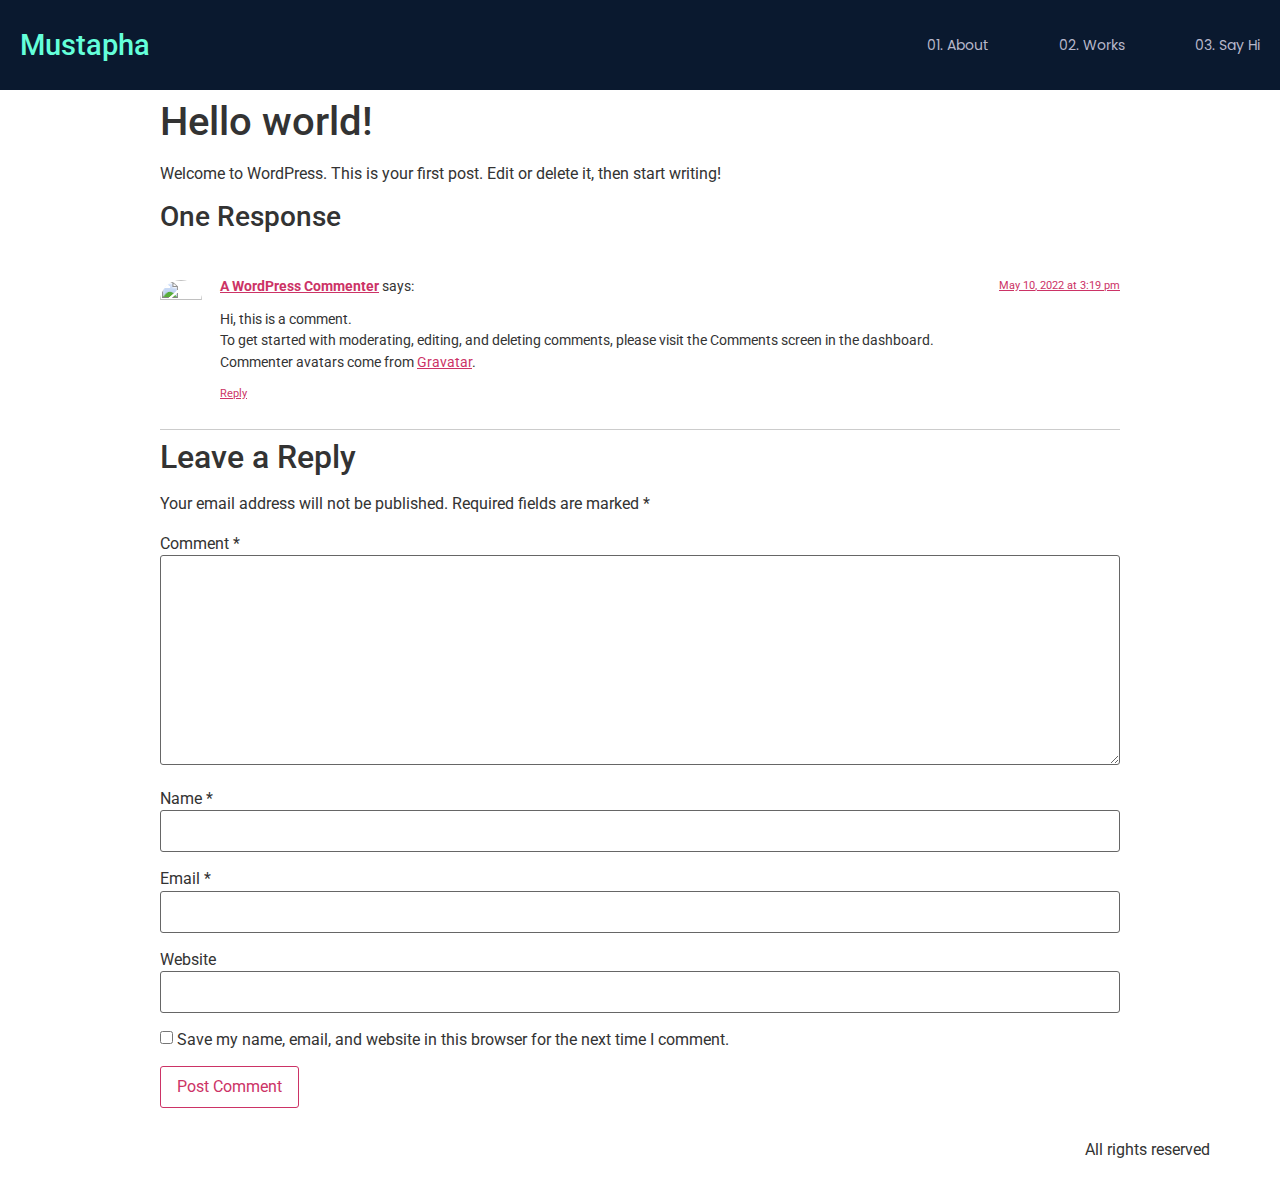
==== commit df14c7d7: "UI update and improvement." ====
--- a/2022/05/10/hello-world/index.html
+++ b/2022/05/10/hello-world/index.html
@@ -7,13 +7,33 @@
 	<link rel="pingback" href="/xmlrpc.php">
 	<title>Hello world! &#8211; Mostalpha7</title>
 <meta name="robots" content="max-image-preview:large">
-<link rel="dns-prefetch" href="//s.w.org">
 <link rel="alternate" type="application/rss+xml" title="Mostalpha7 &raquo; Feed" href="/feed/">
 <link rel="alternate" type="application/rss+xml" title="Mostalpha7 &raquo; Comments Feed" href="/comments/feed/">
 <link rel="alternate" type="application/rss+xml" title="Mostalpha7 &raquo; Hello world! Comments Feed" href="/2022/05/10/hello-world/feed/">
-<link rel="stylesheet" id="wp-block-library-css" href="/wp-includes/css/dist/block-library/style.min.css?ver=5.9.3" type="text/css" media="all">
-<style id="global-styles-inline-css" type="text/css">body{--wp--preset--color--black: #000000;--wp--preset--color--cyan-bluish-gray: #abb8c3;--wp--preset--color--white: #ffffff;--wp--preset--color--pale-pink: #f78da7;--wp--preset--color--vivid-red: #cf2e2e;--wp--preset--color--luminous-vivid-orange: #ff6900;--wp--preset--color--luminous-vivid-amber: #fcb900;--wp--preset--color--light-green-cyan: #7bdcb5;--wp--preset--color--vivid-green-cyan: #00d084;--wp--preset--color--pale-cyan-blue: #8ed1fc;--wp--preset--color--vivid-cyan-blue: #0693e3;--wp--preset--color--vivid-purple: #9b51e0;--wp--preset--gradient--vivid-cyan-blue-to-vivid-purple: linear-gradient(135deg,rgba(6,147,227,1) 0%,rgb(155,81,224) 100%);--wp--preset--gradient--light-green-cyan-to-vivid-green-cyan: linear-gradient(135deg,rgb(122,220,180) 0%,rgb(0,208,130) 100%);--wp--preset--gradient--luminous-vivid-amber-to-luminous-vivid-orange: linear-gradient(135deg,rgba(252,185,0,1) 0%,rgba(255,105,0,1) 100%);--wp--preset--gradient--luminous-vivid-orange-to-vivid-red: linear-gradient(135deg,rgba(255,105,0,1) 0%,rgb(207,46,46) 100%);--wp--preset--gradient--very-light-gray-to-cyan-bluish-gray: linear-gradient(135deg,rgb(238,238,238) 0%,rgb(169,184,195) 100%);--wp--preset--gradient--cool-to-warm-spectrum: linear-gradient(135deg,rgb(74,234,220) 0%,rgb(151,120,209) 20%,rgb(207,42,186) 40%,rgb(238,44,130) 60%,rgb(251,105,98) 80%,rgb(254,248,76) 100%);--wp--preset--gradient--blush-light-purple: linear-gradient(135deg,rgb(255,206,236) 0%,rgb(152,150,240) 100%);--wp--preset--gradient--blush-bordeaux: linear-gradient(135deg,rgb(254,205,165) 0%,rgb(254,45,45) 50%,rgb(107,0,62) 100%);--wp--preset--gradient--luminous-dusk: linear-gradient(135deg,rgb(255,203,112) 0%,rgb(199,81,192) 50%,rgb(65,88,208) 100%);--wp--preset--gradient--pale-ocean: linear-gradient(135deg,rgb(255,245,203) 0%,rgb(182,227,212) 50%,rgb(51,167,181) 100%);--wp--preset--gradient--electric-grass: linear-gradient(135deg,rgb(202,248,128) 0%,rgb(113,206,126) 100%);--wp--preset--gradient--midnight: linear-gradient(135deg,rgb(2,3,129) 0%,rgb(40,116,252) 100%);--wp--preset--duotone--dark-grayscale: url('#wp-duotone-dark-grayscale');--wp--preset--duotone--grayscale: url('#wp-duotone-grayscale');--wp--preset--duotone--purple-yellow: url('#wp-duotone-purple-yellow');--wp--preset--duotone--blue-red: url('#wp-duotone-blue-red');--wp--preset--duotone--midnight: url('#wp-duotone-midnight');--wp--preset--duotone--magenta-yellow: url('#wp-duotone-magenta-yellow');--wp--preset--duotone--purple-green: url('#wp-duotone-purple-green');--wp--preset--duotone--blue-orange: url('#wp-duotone-blue-orange');--wp--preset--font-size--small: 13px;--wp--preset--font-size--medium: 20px;--wp--preset--font-size--large: 36px;--wp--preset--font-size--x-large: 42px;}.has-black-color{color: var(--wp--preset--color--black) !important;}.has-cyan-bluish-gray-color{color: var(--wp--preset--color--cyan-bluish-gray) !important;}.has-white-color{color: var(--wp--preset--color--white) !important;}.has-pale-pink-color{color: var(--wp--preset--color--pale-pink) !important;}.has-vivid-red-color{color: var(--wp--preset--color--vivid-red) !important;}.has-luminous-vivid-orange-color{color: var(--wp--preset--color--luminous-vivid-orange) !important;}.has-luminous-vivid-amber-color{color: var(--wp--preset--color--luminous-vivid-amber) !important;}.has-light-green-cyan-color{color: var(--wp--preset--color--light-green-cyan) !important;}.has-vivid-green-cyan-color{color: var(--wp--preset--color--vivid-green-cyan) !important;}.has-pale-cyan-blue-color{color: var(--wp--preset--color--pale-cyan-blue) !important;}.has-vivid-cyan-blue-color{color: var(--wp--preset--color--vivid-cyan-blue) !important;}.has-vivid-purple-color{color: var(--wp--preset--color--vivid-purple) !important;}.has-black-background-color{background-color: var(--wp--preset--color--black) !important;}.has-cyan-bluish-gray-background-color{background-color: var(--wp--preset--color--cyan-bluish-gray) !important;}.has-white-background-color{background-color: var(--wp--preset--color--white) !important;}.has-pale-pink-background-color{background-color: var(--wp--preset--color--pale-pink) !important;}.has-vivid-red-background-color{background-color: var(--wp--preset--color--vivid-red) !important;}.has-luminous-vivid-orange-background-color{background-color: var(--wp--preset--color--luminous-vivid-orange) !important;}.has-luminous-vivid-amber-background-color{background-color: var(--wp--preset--color--luminous-vivid-amber) !important;}.has-light-green-cyan-background-color{background-color: var(--wp--preset--color--light-green-cyan) !important;}.has-vivid-green-cyan-background-color{background-color: var(--wp--preset--color--vivid-green-cyan) !important;}.has-pale-cyan-blue-background-color{background-color: var(--wp--preset--color--pale-cyan-blue) !important;}.has-vivid-cyan-blue-background-color{background-color: var(--wp--preset--color--vivid-cyan-blue) !important;}.has-vivid-purple-background-color{background-color: var(--wp--preset--color--vivid-purple) !important;}.has-black-border-color{border-color: var(--wp--preset--color--black) !important;}.has-cyan-bluish-gray-border-color{border-color: var(--wp--preset--color--cyan-bluish-gray) !important;}.has-white-border-color{border-color: var(--wp--preset--color--white) !important;}.has-pale-pink-border-color{border-color: var(--wp--preset--color--pale-pink) !important;}.has-vivid-red-border-color{border-color: var(--wp--preset--color--vivid-red) !important;}.has-luminous-vivid-orange-border-color{border-color: var(--wp--preset--color--luminous-vivid-orange) !important;}.has-luminous-vivid-amber-border-color{border-color: var(--wp--preset--color--luminous-vivid-amber) !important;}.has-light-green-cyan-border-color{border-color: var(--wp--preset--color--light-green-cyan) !important;}.has-vivid-green-cyan-border-color{border-color: var(--wp--preset--color--vivid-green-cyan) !important;}.has-pale-cyan-blue-border-color{border-color: var(--wp--preset--color--pale-cyan-blue) !important;}.has-vivid-cyan-blue-border-color{border-color: var(--wp--preset--color--vivid-cyan-blue) !important;}.has-vivid-purple-border-color{border-color: var(--wp--preset--color--vivid-purple) !important;}.has-vivid-cyan-blue-to-vivid-purple-gradient-background{background: var(--wp--preset--gradient--vivid-cyan-blue-to-vivid-purple) !important;}.has-light-green-cyan-to-vivid-green-cyan-gradient-background{background: var(--wp--preset--gradient--light-green-cyan-to-vivid-green-cyan) !important;}.has-luminous-vivid-amber-to-luminous-vivid-orange-gradient-background{background: var(--wp--preset--gradient--luminous-vivid-amber-to-luminous-vivid-orange) !important;}.has-luminous-vivid-orange-to-vivid-red-gradient-background{background: var(--wp--preset--gradient--luminous-vivid-orange-to-vivid-red) !important;}.has-very-light-gray-to-cyan-bluish-gray-gradient-background{background: var(--wp--preset--gradient--very-light-gray-to-cyan-bluish-gray) !important;}.has-cool-to-warm-spectrum-gradient-background{background: var(--wp--preset--gradient--cool-to-warm-spectrum) !important;}.has-blush-light-purple-gradient-background{background: var(--wp--preset--gradient--blush-light-purple) !important;}.has-blush-bordeaux-gradient-background{background: var(--wp--preset--gradient--blush-bordeaux) !important;}.has-luminous-dusk-gradient-background{background: var(--wp--preset--gradient--luminous-dusk) !important;}.has-pale-ocean-gradient-background{background: var(--wp--preset--gradient--pale-ocean) !important;}.has-electric-grass-gradient-background{background: var(--wp--preset--gradient--electric-grass) !important;}.has-midnight-gradient-background{background: var(--wp--preset--gradient--midnight) !important;}.has-small-font-size{font-size: var(--wp--preset--font-size--small) !important;}.has-medium-font-size{font-size: var(--wp--preset--font-size--medium) !important;}.has-large-font-size{font-size: var(--wp--preset--font-size--large) !important;}.has-x-large-font-size{font-size: var(--wp--preset--font-size--x-large) !important;}</style>
-<link rel="stylesheet" id="921d470f8-css" href="/wp-content/uploads/essential-addons-elementor/734e5f942.min.css?ver=1653076605" type="text/css" media="all">
+<script type="text/javascript">
+window._wpemojiSettings = {"baseUrl":"https:\/\/s.w.org\/images\/core\/emoji\/14.0.0\/72x72\/","ext":".png","svgUrl":"https:\/\/s.w.org\/images\/core\/emoji\/14.0.0\/svg\/","svgExt":".svg","source":{"concatemoji":"httplocalhost:8888\/mostalpha7\/wp-includes\/js\/wp-emoji-release.min.js?ver=6.2"}};
+/*! This file is auto-generated */
+!function(e,a,t){var n,r,o,i=a.createElement("canvas"),p=i.getContext&&i.getContext("2d");function s(e,t){p.clearRect(0,0,i.width,i.height),p.fillText(e,0,0);e=i.toDataURL();return p.clearRect(0,0,i.width,i.height),p.fillText(t,0,0),e===i.toDataURL()}function c(e){var t=a.createElement("script");t.src=e,t.defer=t.type="text/javascript",a.getElementsByTagName("head")[0].appendChild(t)}for(o=Array("flag","emoji"),t.supports={everything:!0,everythingExceptFlag:!0},r=0;r<o.length;r++)t.supports[o[r]]=function(e){if(p&&p.fillText)switch(p.textBaseline="top",p.font="600 32px Arial",e){case"flag":return s("🏳️‍⚧️","🏳️​⚧️")?!1:!s("🇺🇳","🇺​🇳")&&!s("🏴󠁧󠁢󠁥󠁮󠁧󠁿","🏴​󠁧​󠁢​󠁥​󠁮​󠁧​󠁿");case"emoji":return!s("🫱🏻‍🫲🏿","🫱🏻​🫲🏿")}return!1}(o[r]),t.supports.everything=t.supports.everything&&t.supports[o[r]],"flag"!==o[r]&&(t.supports.everythingExceptFlag=t.supports.everythingExceptFlag&&t.supports[o[r]]);t.supports.everythingExceptFlag=t.supports.everythingExceptFlag&&!t.supports.flag,t.DOMReady=!1,t.readyCallback=function(){t.DOMReady=!0},t.supports.everything||(n=function(){t.readyCallback()},a.addEventListener?(a.addEventListener("DOMContentLoaded",n,!1),e.addEventListener("load",n,!1)):(e.attachEvent("onload",n),a.attachEvent("onreadystatechange",function(){"complete"===a.readyState&&t.readyCallback()})),(e=t.source||{}).concatemoji?c(e.concatemoji):e.wpemoji&&e.twemoji&&(c(e.twemoji),c(e.wpemoji)))}(window,document,window._wpemojiSettings);
+</script>
+<style type="text/css">img.wp-smiley,
+img.emoji {
+	display: inline !important;
+	border: none !important;
+	box-shadow: none !important;
+	height: 1em !important;
+	width: 1em !important;
+	margin: 0 0.07em !important;
+	vertical-align: -0.1em !important;
+	background: none !important;
+	padding: 0 !important;
+}</style>
+	<link rel="stylesheet" id="wp-block-library-css" href="/wp-includes/css/dist/block-library/style.min.css?ver=6.2" type="text/css" media="all">
+<link rel="stylesheet" id="classic-theme-styles-css" href="/wp-includes/css/classic-themes.min.css?ver=6.2" type="text/css" media="all">
+<style id="global-styles-inline-css" type="text/css">body{--wp--preset--color--black: #000000;--wp--preset--color--cyan-bluish-gray: #abb8c3;--wp--preset--color--white: #ffffff;--wp--preset--color--pale-pink: #f78da7;--wp--preset--color--vivid-red: #cf2e2e;--wp--preset--color--luminous-vivid-orange: #ff6900;--wp--preset--color--luminous-vivid-amber: #fcb900;--wp--preset--color--light-green-cyan: #7bdcb5;--wp--preset--color--vivid-green-cyan: #00d084;--wp--preset--color--pale-cyan-blue: #8ed1fc;--wp--preset--color--vivid-cyan-blue: #0693e3;--wp--preset--color--vivid-purple: #9b51e0;--wp--preset--gradient--vivid-cyan-blue-to-vivid-purple: linear-gradient(135deg,rgba(6,147,227,1) 0%,rgb(155,81,224) 100%);--wp--preset--gradient--light-green-cyan-to-vivid-green-cyan: linear-gradient(135deg,rgb(122,220,180) 0%,rgb(0,208,130) 100%);--wp--preset--gradient--luminous-vivid-amber-to-luminous-vivid-orange: linear-gradient(135deg,rgba(252,185,0,1) 0%,rgba(255,105,0,1) 100%);--wp--preset--gradient--luminous-vivid-orange-to-vivid-red: linear-gradient(135deg,rgba(255,105,0,1) 0%,rgb(207,46,46) 100%);--wp--preset--gradient--very-light-gray-to-cyan-bluish-gray: linear-gradient(135deg,rgb(238,238,238) 0%,rgb(169,184,195) 100%);--wp--preset--gradient--cool-to-warm-spectrum: linear-gradient(135deg,rgb(74,234,220) 0%,rgb(151,120,209) 20%,rgb(207,42,186) 40%,rgb(238,44,130) 60%,rgb(251,105,98) 80%,rgb(254,248,76) 100%);--wp--preset--gradient--blush-light-purple: linear-gradient(135deg,rgb(255,206,236) 0%,rgb(152,150,240) 100%);--wp--preset--gradient--blush-bordeaux: linear-gradient(135deg,rgb(254,205,165) 0%,rgb(254,45,45) 50%,rgb(107,0,62) 100%);--wp--preset--gradient--luminous-dusk: linear-gradient(135deg,rgb(255,203,112) 0%,rgb(199,81,192) 50%,rgb(65,88,208) 100%);--wp--preset--gradient--pale-ocean: linear-gradient(135deg,rgb(255,245,203) 0%,rgb(182,227,212) 50%,rgb(51,167,181) 100%);--wp--preset--gradient--electric-grass: linear-gradient(135deg,rgb(202,248,128) 0%,rgb(113,206,126) 100%);--wp--preset--gradient--midnight: linear-gradient(135deg,rgb(2,3,129) 0%,rgb(40,116,252) 100%);--wp--preset--duotone--dark-grayscale: url('#wp-duotone-dark-grayscale');--wp--preset--duotone--grayscale: url('#wp-duotone-grayscale');--wp--preset--duotone--purple-yellow: url('#wp-duotone-purple-yellow');--wp--preset--duotone--blue-red: url('#wp-duotone-blue-red');--wp--preset--duotone--midnight: url('#wp-duotone-midnight');--wp--preset--duotone--magenta-yellow: url('#wp-duotone-magenta-yellow');--wp--preset--duotone--purple-green: url('#wp-duotone-purple-green');--wp--preset--duotone--blue-orange: url('#wp-duotone-blue-orange');--wp--preset--font-size--small: 13px;--wp--preset--font-size--medium: 20px;--wp--preset--font-size--large: 36px;--wp--preset--font-size--x-large: 42px;--wp--preset--spacing--20: 0.44rem;--wp--preset--spacing--30: 0.67rem;--wp--preset--spacing--40: 1rem;--wp--preset--spacing--50: 1.5rem;--wp--preset--spacing--60: 2.25rem;--wp--preset--spacing--70: 3.38rem;--wp--preset--spacing--80: 5.06rem;--wp--preset--shadow--natural: 6px 6px 9px rgba(0, 0, 0, 0.2);--wp--preset--shadow--deep: 12px 12px 50px rgba(0, 0, 0, 0.4);--wp--preset--shadow--sharp: 6px 6px 0px rgba(0, 0, 0, 0.2);--wp--preset--shadow--outlined: 6px 6px 0px -3px rgba(255, 255, 255, 1), 6px 6px rgba(0, 0, 0, 1);--wp--preset--shadow--crisp: 6px 6px 0px rgba(0, 0, 0, 1);}:where(.is-layout-flex){gap: 0.5em;}body .is-layout-flow > .alignleft{float: left;margin-inline-start: 0;margin-inline-end: 2em;}body .is-layout-flow > .alignright{float: right;margin-inline-start: 2em;margin-inline-end: 0;}body .is-layout-flow > .aligncenter{margin-left: auto !important;margin-right: auto !important;}body .is-layout-constrained > .alignleft{float: left;margin-inline-start: 0;margin-inline-end: 2em;}body .is-layout-constrained > .alignright{float: right;margin-inline-start: 2em;margin-inline-end: 0;}body .is-layout-constrained > .aligncenter{margin-left: auto !important;margin-right: auto !important;}body .is-layout-constrained > :where(:not(.alignleft):not(.alignright):not(.alignfull)){max-width: var(--wp--style--global--content-size);margin-left: auto !important;margin-right: auto !important;}body .is-layout-constrained > .alignwide{max-width: var(--wp--style--global--wide-size);}body .is-layout-flex{display: flex;}body .is-layout-flex{flex-wrap: wrap;align-items: center;}body .is-layout-flex > *{margin: 0;}:where(.wp-block-columns.is-layout-flex){gap: 2em;}.has-black-color{color: var(--wp--preset--color--black) !important;}.has-cyan-bluish-gray-color{color: var(--wp--preset--color--cyan-bluish-gray) !important;}.has-white-color{color: var(--wp--preset--color--white) !important;}.has-pale-pink-color{color: var(--wp--preset--color--pale-pink) !important;}.has-vivid-red-color{color: var(--wp--preset--color--vivid-red) !important;}.has-luminous-vivid-orange-color{color: var(--wp--preset--color--luminous-vivid-orange) !important;}.has-luminous-vivid-amber-color{color: var(--wp--preset--color--luminous-vivid-amber) !important;}.has-light-green-cyan-color{color: var(--wp--preset--color--light-green-cyan) !important;}.has-vivid-green-cyan-color{color: var(--wp--preset--color--vivid-green-cyan) !important;}.has-pale-cyan-blue-color{color: var(--wp--preset--color--pale-cyan-blue) !important;}.has-vivid-cyan-blue-color{color: var(--wp--preset--color--vivid-cyan-blue) !important;}.has-vivid-purple-color{color: var(--wp--preset--color--vivid-purple) !important;}.has-black-background-color{background-color: var(--wp--preset--color--black) !important;}.has-cyan-bluish-gray-background-color{background-color: var(--wp--preset--color--cyan-bluish-gray) !important;}.has-white-background-color{background-color: var(--wp--preset--color--white) !important;}.has-pale-pink-background-color{background-color: var(--wp--preset--color--pale-pink) !important;}.has-vivid-red-background-color{background-color: var(--wp--preset--color--vivid-red) !important;}.has-luminous-vivid-orange-background-color{background-color: var(--wp--preset--color--luminous-vivid-orange) !important;}.has-luminous-vivid-amber-background-color{background-color: var(--wp--preset--color--luminous-vivid-amber) !important;}.has-light-green-cyan-background-color{background-color: var(--wp--preset--color--light-green-cyan) !important;}.has-vivid-green-cyan-background-color{background-color: var(--wp--preset--color--vivid-green-cyan) !important;}.has-pale-cyan-blue-background-color{background-color: var(--wp--preset--color--pale-cyan-blue) !important;}.has-vivid-cyan-blue-background-color{background-color: var(--wp--preset--color--vivid-cyan-blue) !important;}.has-vivid-purple-background-color{background-color: var(--wp--preset--color--vivid-purple) !important;}.has-black-border-color{border-color: var(--wp--preset--color--black) !important;}.has-cyan-bluish-gray-border-color{border-color: var(--wp--preset--color--cyan-bluish-gray) !important;}.has-white-border-color{border-color: var(--wp--preset--color--white) !important;}.has-pale-pink-border-color{border-color: var(--wp--preset--color--pale-pink) !important;}.has-vivid-red-border-color{border-color: var(--wp--preset--color--vivid-red) !important;}.has-luminous-vivid-orange-border-color{border-color: var(--wp--preset--color--luminous-vivid-orange) !important;}.has-luminous-vivid-amber-border-color{border-color: var(--wp--preset--color--luminous-vivid-amber) !important;}.has-light-green-cyan-border-color{border-color: var(--wp--preset--color--light-green-cyan) !important;}.has-vivid-green-cyan-border-color{border-color: var(--wp--preset--color--vivid-green-cyan) !important;}.has-pale-cyan-blue-border-color{border-color: var(--wp--preset--color--pale-cyan-blue) !important;}.has-vivid-cyan-blue-border-color{border-color: var(--wp--preset--color--vivid-cyan-blue) !important;}.has-vivid-purple-border-color{border-color: var(--wp--preset--color--vivid-purple) !important;}.has-vivid-cyan-blue-to-vivid-purple-gradient-background{background: var(--wp--preset--gradient--vivid-cyan-blue-to-vivid-purple) !important;}.has-light-green-cyan-to-vivid-green-cyan-gradient-background{background: var(--wp--preset--gradient--light-green-cyan-to-vivid-green-cyan) !important;}.has-luminous-vivid-amber-to-luminous-vivid-orange-gradient-background{background: var(--wp--preset--gradient--luminous-vivid-amber-to-luminous-vivid-orange) !important;}.has-luminous-vivid-orange-to-vivid-red-gradient-background{background: var(--wp--preset--gradient--luminous-vivid-orange-to-vivid-red) !important;}.has-very-light-gray-to-cyan-bluish-gray-gradient-background{background: var(--wp--preset--gradient--very-light-gray-to-cyan-bluish-gray) !important;}.has-cool-to-warm-spectrum-gradient-background{background: var(--wp--preset--gradient--cool-to-warm-spectrum) !important;}.has-blush-light-purple-gradient-background{background: var(--wp--preset--gradient--blush-light-purple) !important;}.has-blush-bordeaux-gradient-background{background: var(--wp--preset--gradient--blush-bordeaux) !important;}.has-luminous-dusk-gradient-background{background: var(--wp--preset--gradient--luminous-dusk) !important;}.has-pale-ocean-gradient-background{background: var(--wp--preset--gradient--pale-ocean) !important;}.has-electric-grass-gradient-background{background: var(--wp--preset--gradient--electric-grass) !important;}.has-midnight-gradient-background{background: var(--wp--preset--gradient--midnight) !important;}.has-small-font-size{font-size: var(--wp--preset--font-size--small) !important;}.has-medium-font-size{font-size: var(--wp--preset--font-size--medium) !important;}.has-large-font-size{font-size: var(--wp--preset--font-size--large) !important;}.has-x-large-font-size{font-size: var(--wp--preset--font-size--x-large) !important;}
+.wp-block-navigation a:where(:not(.wp-element-button)){color: inherit;}
+:where(.wp-block-columns.is-layout-flex){gap: 2em;}
+.wp-block-pullquote{font-size: 1.5em;line-height: 1.6;}</style>
+<link rel="stylesheet" id="921d470f8-css" href="/wp-content/uploads/essential-addons-elementor/734e5f942.min.css?ver=1682269291" type="text/css" media="all">
 <link rel="stylesheet" id="hfe-style-css" href="/wp-content/plugins/header-footer-elementor/assets/css/header-footer-elementor.css?ver=1.6.10" type="text/css" media="all">
 <link rel="stylesheet" id="elementor-icons-css" href="/wp-content/plugins/elementor/assets/lib/eicons/css/elementor-icons.min.css?ver=5.15.0" type="text/css" media="all">
 <style id="elementor-icons-inline-css" type="text/css">.elementor-add-new-section .elementor-add-templately-promo-button{
@@ -26,21 +46,22 @@
             bottom: 5px;
         }</style>
 <link rel="stylesheet" id="elementor-frontend-css" href="/wp-content/plugins/elementor/assets/css/frontend-lite.min.css?ver=3.6.5" type="text/css" media="all">
-<link rel="stylesheet" id="elementor-post-5-css" href="/wp-content/uploads/elementor/css/post-5.css?ver=1652630791" type="text/css" media="all">
-<link rel="stylesheet" id="elementor-global-css" href="/wp-content/uploads/elementor/css/global.css?ver=1652630791" type="text/css" media="all">
-<link rel="stylesheet" id="elementor-post-13-css" href="/wp-content/uploads/elementor/css/post-13.css?ver=1652632642" type="text/css" media="all">
+<link rel="stylesheet" id="elementor-post-5-css" href="/wp-content/uploads/elementor/css/post-5.css?ver=1682266652" type="text/css" media="all">
+<link rel="stylesheet" id="elementor-global-css" href="/wp-content/uploads/elementor/css/global.css?ver=1682266652" type="text/css" media="all">
+<link rel="stylesheet" id="elementor-post-13-css" href="/wp-content/uploads/elementor/css/post-13.css?ver=1682266721" type="text/css" media="all">
 <link rel="stylesheet" id="hfe-widgets-style-css" href="/wp-content/plugins/header-footer-elementor/inc/widgets-css/frontend.css?ver=1.6.10" type="text/css" media="all">
 <link rel="stylesheet" id="hello-elementor-css" href="/wp-content/themes/hello-elementor/style.min.css?ver=2.5.0" type="text/css" media="all">
 <link rel="stylesheet" id="hello-elementor-theme-style-css" href="/wp-content/themes/hello-elementor/theme.min.css?ver=2.5.0" type="text/css" media="all">
-<link rel="stylesheet" id="google-fonts-1-css" href="https://fonts.googleapis.com/css?family=Roboto%3A100%2C100italic%2C200%2C200italic%2C300%2C300italic%2C400%2C400italic%2C500%2C500italic%2C600%2C600italic%2C700%2C700italic%2C800%2C800italic%2C900%2C900italic%7CRoboto+Slab%3A100%2C100italic%2C200%2C200italic%2C300%2C300italic%2C400%2C400italic%2C500%2C500italic%2C600%2C600italic%2C700%2C700italic%2C800%2C800italic%2C900%2C900italic%7CPoppins%3A100%2C100italic%2C200%2C200italic%2C300%2C300italic%2C400%2C400italic%2C500%2C500italic%2C600%2C600italic%2C700%2C700italic%2C800%2C800italic%2C900%2C900italic&#038;display=auto&#038;ver=5.9.3" type="text/css" media="all">
+<link rel="stylesheet" id="google-fonts-1-css" href="https://fonts.googleapis.com/css?family=Roboto%3A100%2C100italic%2C200%2C200italic%2C300%2C300italic%2C400%2C400italic%2C500%2C500italic%2C600%2C600italic%2C700%2C700italic%2C800%2C800italic%2C900%2C900italic%7CRoboto+Slab%3A100%2C100italic%2C200%2C200italic%2C300%2C300italic%2C400%2C400italic%2C500%2C500italic%2C600%2C600italic%2C700%2C700italic%2C800%2C800italic%2C900%2C900italic%7CPoppins%3A100%2C100italic%2C200%2C200italic%2C300%2C300italic%2C400%2C400italic%2C500%2C500italic%2C600%2C600italic%2C700%2C700italic%2C800%2C800italic%2C900%2C900italic&#038;display=auto&#038;ver=6.2" type="text/css" media="all">
 <link rel="stylesheet" id="elementor-icons-shared-0-css" href="/wp-content/plugins/elementor/assets/lib/font-awesome/css/fontawesome.min.css?ver=5.15.3" type="text/css" media="all">
 <link rel="stylesheet" id="elementor-icons-fa-solid-css" href="/wp-content/plugins/elementor/assets/lib/font-awesome/css/solid.min.css?ver=5.15.3" type="text/css" media="all">
-<script type="text/javascript" src="/wp-includes/js/jquery/jquery.min.js?ver=3.6.0" id="jquery-core-js"></script>
-<script type="text/javascript" src="/wp-includes/js/jquery/jquery-migrate.min.js?ver=3.3.2" id="jquery-migrate-js"></script>
+<script type="text/javascript" src="/wp-includes/js/jquery/jquery.min.js?ver=3.6.3" id="jquery-core-js"></script>
+<script type="text/javascript" src="/wp-includes/js/jquery/jquery-migrate.min.js?ver=3.4.0" id="jquery-migrate-js"></script>
 <link rel="https://api.w.org/" href="/wp-json/">
 <link rel="alternate" type="application/json" href="/wp-json/wp/v2/posts/1">
 <link rel="EditURI" type="application/rsd+xml" title="RSD" href="/xmlrpc.php?rsd">
-<meta name="generator" content="WordPress 5.9.3">
+<link rel="wlwmanifest" type="application/wlwmanifest+xml" href="/wp-includes/wlwmanifest.xml">
+<meta name="generator" content="WordPress 6.2">
 <link rel="canonical" href="/2022/05/10/hello-world/">
 <link rel="shortlink" href="/?p=1">
 <link rel="alternate" type="application/json+oembed" href="/wp-json/oembed/1.0/embed?url=httplocalhost%3A8888%2Fmostalpha7%2F2022%2F05%2F10%2Fhello-world%2F">
@@ -71,9 +92,8 @@
 				<div class="elementor-widget-container">
 			<div data-indicator-class="fas fa-angle-down" data-dropdown-indicator-class="fas fa-angle-down" class="eael-simple-menu-container eael-simple-menu-align-right eael-simple-menu--stretch eael-simple-menu-dropdown-align-left preset-3"><ul id="menu-menu-1" class="eael-simple-menu eael-simple-menu-dropdown-animate-to-top eael-simple-menu-indicator eael-hamburger-left eael-simple-menu-horizontal">
 <li id="menu-item-17" class="menu-item menu-item-type-custom menu-item-object-custom menu-item-17"><a href="#about">01. About</a></li>
-<li id="menu-item-19" class="menu-item menu-item-type-custom menu-item-object-custom menu-item-19"><a href="#experiences">02. Experiences</a></li>
-<li id="menu-item-20" class="menu-item menu-item-type-custom menu-item-object-custom menu-item-20"><a href="#works">03. Works</a></li>
-<li id="menu-item-21" class="menu-item menu-item-type-custom menu-item-object-custom menu-item-21"><a href="#contact">04. Contact</a></li>
+<li id="menu-item-20" class="menu-item menu-item-type-custom menu-item-object-custom menu-item-20"><a href="#works">02. Works</a></li>
+<li id="menu-item-21" class="menu-item menu-item-type-custom menu-item-object-custom menu-item-21"><a href="#contact">03. Say Hi</a></li>
 </ul></div>		</div>
 				</div>
 					</div>
@@ -105,7 +125,7 @@
 			<article id="div-comment-1" class="comment-body">
 				<footer class="comment-meta">
 					<div class="comment-author vcard">
-						<img alt="" src="http://1.gravatar.com/avatar/d7a973c7dab26985da5f961be7b74480?s=42&#038;d=mm&#038;r=g" srcset="http://1.gravatar.com/avatar/d7a973c7dab26985da5f961be7b74480?s=84&#038;d=mm&#038;r=g 2x" class="avatar avatar-42 photo" height="42" width="42" loading="lazy">						<b class="fn"><a href="https://wordpress.org/" rel="external nofollow ugc" class="url">A WordPress Commenter</a></b> <span class="says">says:</span>					</div>
+						<img alt="" src="http://1.gravatar.com/avatar/d7a973c7dab26985da5f961be7b74480?s=42&#038;d=mm&#038;r=g" srcset="http://1.gravatar.com/avatar/d7a973c7dab26985da5f961be7b74480?s=84&#038;d=mm&#038;r=g 2x" class="avatar avatar-42 photo" height="42" width="42" loading="lazy" decoding="async">						<b class="fn"><a href="https://wordpress.org/" class="url" rel="ugc external nofollow">A WordPress Commenter</a></b> <span class="says">says:</span>					</div>
 <!-- .comment-author -->
 
 					<div class="comment-metadata">
@@ -134,11 +154,11 @@
 		<h2 id="reply-title" class="comment-reply-title">Leave a Reply <small><a rel="nofollow" id="cancel-comment-reply-link" href="/2022/05/10/hello-world/#respond" style="display:none;">Cancel reply</a></small>
 </h2>
 <form action="httplocalhost:8888/mostalpha7/wp-comments-post.php" method="post" id="commentform" class="comment-form" novalidate>
-<p class="comment-notes"><span id="email-notes">Your email address will not be published.</span> <span class="required-field-message" aria-hidden="true">Required fields are marked <span class="required" aria-hidden="true">*</span></span></p>
-<p class="comment-form-comment"><label for="comment">Comment <span class="required" aria-hidden="true">*</span></label> <textarea id="comment" name="comment" cols="45" rows="8" maxlength="65525" required></textarea></p>
-<p class="comment-form-author"><label for="author">Name <span class="required" aria-hidden="true">*</span></label> <input id="author" name="author" type="text" value="" size="30" maxlength="245" required></p>
-<p class="comment-form-email"><label for="email">Email <span class="required" aria-hidden="true">*</span></label> <input id="email" name="email" type="email" value="" size="30" maxlength="100" aria-describedby="email-notes" required></p>
-<p class="comment-form-url"><label for="url">Website</label> <input id="url" name="url" type="url" value="" size="30" maxlength="200"></p>
+<p class="comment-notes"><span id="email-notes">Your email address will not be published.</span> <span class="required-field-message">Required fields are marked <span class="required">*</span></span></p>
+<p class="comment-form-comment"><label for="comment">Comment <span class="required">*</span></label> <textarea id="comment" name="comment" cols="45" rows="8" maxlength="65525" required></textarea></p>
+<p class="comment-form-author"><label for="author">Name <span class="required">*</span></label> <input id="author" name="author" type="text" value="" size="30" maxlength="245" autocomplete="name" required></p>
+<p class="comment-form-email"><label for="email">Email <span class="required">*</span></label> <input id="email" name="email" type="email" value="" size="30" maxlength="100" aria-describedby="email-notes" autocomplete="email" required></p>
+<p class="comment-form-url"><label for="url">Website</label> <input id="url" name="url" type="url" value="" size="30" maxlength="200" autocomplete="url"></p>
 <p class="comment-form-cookies-consent"><input id="wp-comment-cookies-consent" name="wp-comment-cookies-consent" type="checkbox" value="yes"> <label for="wp-comment-cookies-consent">Save my name, email, and website in this browser for the next time I comment.</label></p>
 <p class="form-submit"><input name="submit" type="submit" id="submit" class="submit" value="Post Comment"> <input type="hidden" name="comment_post_ID" value="1" id="comment_post_ID">
 <input type="hidden" name="comment_parent" id="comment_parent" value="0">
@@ -163,15 +183,16 @@
 
 <script type="text/javascript" id="921d470f8-js-extra">
 /* <![CDATA[ */
-var localize = {"ajaxurl":"httplocalhost:8888\/mostalpha7\/wp-admin\/admin-ajax.php","nonce":"6fa2a68cb4","i18n":{"added":"Added ","compare":"Compare","loading":"Loading..."},"page_permalink":"httplocalhost:8888\/mostalpha7\/2022\/05\/10\/hello-world\/"};
+var localize = {"ajaxurl":"httplocalhost:8888\/mostalpha7\/wp-admin\/admin-ajax.php","nonce":"55ea40e8d9","i18n":{"added":"Added ","compare":"Compare","loading":"Loading..."},"page_permalink":"httplocalhost:8888\/mostalpha7\/2022\/05\/10\/hello-world\/"};
 /* ]]> */
 </script>
-<script type="text/javascript" src="/wp-content/uploads/essential-addons-elementor/734e5f942.min.js?ver=1653076605" id="921d470f8-js"></script>
+<script type="text/javascript" src="/wp-content/uploads/essential-addons-elementor/734e5f942.min.js?ver=1682269291" id="921d470f8-js"></script>
 <script type="text/javascript" src="/wp-content/themes/hello-elementor/assets/js/hello-frontend.min.js?ver=1.0.0" id="hello-theme-frontend-js"></script>
+<script type="text/javascript" src="/wp-includes/js/comment-reply.min.js?ver=6.2" id="comment-reply-js"></script>
 <script type="text/javascript" src="/wp-content/plugins/elementor/assets/js/webpack.runtime.min.js?ver=3.6.5" id="elementor-webpack-runtime-js"></script>
 <script type="text/javascript" src="/wp-content/plugins/elementor/assets/js/frontend-modules.min.js?ver=3.6.5" id="elementor-frontend-modules-js"></script>
 <script type="text/javascript" src="/wp-content/plugins/elementor/assets/lib/waypoints/waypoints.min.js?ver=4.0.2" id="elementor-waypoints-js"></script>
-<script type="text/javascript" src="/wp-includes/js/jquery/ui/core.min.js?ver=1.13.1" id="jquery-ui-core-js"></script>
+<script type="text/javascript" src="/wp-includes/js/jquery/ui/core.min.js?ver=1.13.2" id="jquery-ui-core-js"></script>
 <script type="text/javascript" id="elementor-frontend-js-before">
 var elementorFrontendConfig = {"environmentMode":{"edit":false,"wpPreview":false,"isScriptDebug":false},"i18n":{"shareOnFacebook":"Share on Facebook","shareOnTwitter":"Share on Twitter","pinIt":"Pin it","download":"Download","downloadImage":"Download image","fullscreen":"Fullscreen","zoom":"Zoom","share":"Share","playVideo":"Play Video","previous":"Previous","next":"Next","close":"Close"},"is_rtl":false,"breakpoints":{"xs":0,"sm":480,"md":768,"lg":1025,"xl":1440,"xxl":1600},"responsive":{"breakpoints":{"mobile":{"label":"Mobile","value":767,"default_value":767,"direction":"max","is_enabled":true},"mobile_extra":{"label":"Mobile Extra","value":880,"default_value":880,"direction":"max","is_enabled":false},"tablet":{"label":"Tablet","value":1024,"default_value":1024,"direction":"max","is_enabled":true},"tablet_extra":{"label":"Tablet Extra","value":1200,"default_value":1200,"direction":"max","is_enabled":false},"laptop":{"label":"Laptop","value":1366,"default_value":1366,"direction":"max","is_enabled":false},"widescreen":{"label":"Widescreen","value":2400,"default_value":2400,"direction":"min","is_enabled":false}}},"version":"3.6.5","is_static":false,"experimentalFeatures":{"e_dom_optimization":true,"e_optimized_assets_loading":true,"e_optimized_css_loading":true,"a11y_improvements":true,"e_import_export":true,"additional_custom_breakpoints":true,"e_hidden_wordpress_widgets":true,"hello-theme-header-footer":true,"landing-pages":true,"elements-color-picker":true,"favorite-widgets":true,"admin-top-bar":true},"urls":{"assets":"httplocalhost:8888\/mostalpha7\/wp-content\/plugins\/elementor\/assets\/"},"settings":{"page":[],"editorPreferences":[]},"kit":{"active_breakpoints":["viewport_mobile","viewport_tablet"],"global_image_lightbox":"yes","lightbox_enable_counter":"yes","lightbox_enable_fullscreen":"yes","lightbox_enable_zoom":"yes","lightbox_enable_share":"yes","lightbox_title_src":"title","lightbox_description_src":"description","hello_header_logo_type":"title","hello_header_menu_layout":"horizontal","hello_footer_logo_type":"logo"},"post":{"id":1,"title":"Hello%20world%21%20%E2%80%93%20Mostalpha7","excerpt":"","featuredImage":false}};
 </script>
--- a/wp-includes/css/dist/block-library/style.min.css
+++ b/wp-includes/css/dist/block-library/style.min.css
@@ -1,6 +1,6 @@
-@charset "UTF-8";.wp-block-archives-dropdown label{display:block}.wp-block-audio{margin:0 0 1em}.wp-block-audio figcaption{margin-top:.5em;margin-bottom:1em}.wp-block-audio audio{width:100%;min-width:300px}.wp-block-button__link{color:#fff;background-color:#32373c;border-radius:9999px;box-shadow:none;cursor:pointer;display:inline-block;font-size:1.125em;padding:calc(.667em + 2px) calc(1.333em + 2px);text-align:center;text-decoration:none;word-break:break-word;box-sizing:border-box}.wp-block-button__link:active,.wp-block-button__link:focus,.wp-block-button__link:hover,.wp-block-button__link:visited{color:#fff}.wp-block-button__link.aligncenter{text-align:center}.wp-block-button__link.alignright{text-align:right}.wp-block-buttons>.wp-block-button.has-custom-width{max-width:none}.wp-block-buttons>.wp-block-button.has-custom-width .wp-block-button__link{width:100%}.wp-block-buttons>.wp-block-button.has-custom-font-size .wp-block-button__link{font-size:inherit}.wp-block-buttons>.wp-block-button.wp-block-button__width-25{width:calc(25% - var(--wp--style--block-gap, .5em)*0.75)}.wp-block-buttons>.wp-block-button.wp-block-button__width-50{width:calc(50% - var(--wp--style--block-gap, .5em)*0.5)}.wp-block-buttons>.wp-block-button.wp-block-button__width-75{width:calc(75% - var(--wp--style--block-gap, .5em)*0.25)}.wp-block-buttons>.wp-block-button.wp-block-button__width-100{width:100%;flex-basis:100%}.wp-block-buttons.is-vertical>.wp-block-button.wp-block-button__width-25{width:25%}.wp-block-buttons.is-vertical>.wp-block-button.wp-block-button__width-50{width:50%}.wp-block-buttons.is-vertical>.wp-block-button.wp-block-button__width-75{width:75%}.wp-block-button.is-style-squared,.wp-block-button__link.wp-block-button.is-style-squared{border-radius:0}.wp-block-button.no-border-radius,.wp-block-button__link.no-border-radius{border-radius:0!important}.is-style-outline>:where(.wp-block-button__link),:where(.wp-block-button__link).is-style-outline{border:2px solid;padding:.667em 1.333em}.is-style-outline>.wp-block-button__link:not(.has-text-color),.wp-block-button__link.is-style-outline:not(.has-text-color){color:currentColor}.is-style-outline>.wp-block-button__link:not(.has-background),.wp-block-button__link.is-style-outline:not(.has-background){background-color:transparent}.wp-block-buttons.is-vertical{flex-direction:column}.wp-block-buttons.is-vertical>.wp-block-button:last-child{margin-bottom:0}.wp-block-buttons>.wp-block-button{display:inline-block;margin:0}.wp-block-buttons.is-content-justification-left{justify-content:flex-start}.wp-block-buttons.is-content-justification-left.is-vertical{align-items:flex-start}.wp-block-buttons.is-content-justification-center{justify-content:center}.wp-block-buttons.is-content-justification-center.is-vertical{align-items:center}.wp-block-buttons.is-content-justification-right{justify-content:flex-end}.wp-block-buttons.is-content-justification-right.is-vertical{align-items:flex-end}.wp-block-buttons.is-content-justification-space-between{justify-content:space-between}.wp-block-buttons.aligncenter{text-align:center}.wp-block-buttons:not(.is-content-justification-space-between,.is-content-justification-right,.is-content-justification-left,.is-content-justification-center) .wp-block-button.aligncenter{margin-left:auto;margin-right:auto;width:100%}.wp-block-button.aligncenter,.wp-block-calendar{text-align:center}.wp-block-calendar tbody td,.wp-block-calendar th{padding:.25em;border:1px solid #ddd}.wp-block-calendar tfoot td{border:none}.wp-block-calendar table{width:100%;border-collapse:collapse}.wp-block-calendar table th{font-weight:400;background:#ddd}.wp-block-calendar a{text-decoration:underline}.wp-block-calendar table caption,.wp-block-calendar table tbody{color:#40464d}.wp-block-categories.alignleft{margin-right:2em}.wp-block-categories.alignright{margin-left:2em}.wp-block-code code{display:block;white-space:pre-wrap;overflow-wrap:break-word}.wp-block-columns{display:flex;margin-bottom:1.75em;box-sizing:border-box;flex-wrap:wrap}@media (min-width:782px){.wp-block-columns{flex-wrap:nowrap}}.wp-block-columns:where(.has-background){padding:1.25em 2.375em}.wp-block-columns.are-vertically-aligned-top{align-items:flex-start}.wp-block-columns.are-vertically-aligned-center{align-items:center}.wp-block-columns.are-vertically-aligned-bottom{align-items:flex-end}@media (max-width:599px){.wp-block-columns:not(.is-not-stacked-on-mobile)>.wp-block-column{flex-basis:100%!important}}@media (min-width:600px) and (max-width:781px){.wp-block-columns:not(.is-not-stacked-on-mobile)>.wp-block-column:not(:only-child){flex-basis:calc(50% - var(--wp--style--block-gap, 2em)/2)!important;flex-grow:0}.wp-block-columns:not(.is-not-stacked-on-mobile)>.wp-block-column:nth-child(2n){margin-left:var(--wp--style--block-gap,2em)}}@media (min-width:782px){.wp-block-columns:not(.is-not-stacked-on-mobile)>.wp-block-column{flex-basis:0;flex-grow:1}.wp-block-columns:not(.is-not-stacked-on-mobile)>.wp-block-column[style*=flex-basis]{flex-grow:0}.wp-block-columns:not(.is-not-stacked-on-mobile)>.wp-block-column:not(:first-child){margin-left:var(--wp--style--block-gap,2em)}}.wp-block-columns.is-not-stacked-on-mobile{flex-wrap:nowrap}.wp-block-columns.is-not-stacked-on-mobile>.wp-block-column{flex-basis:0;flex-grow:1}.wp-block-columns.is-not-stacked-on-mobile>.wp-block-column[style*=flex-basis]{flex-grow:0}.wp-block-columns.is-not-stacked-on-mobile>.wp-block-column:not(:first-child){margin-left:var(--wp--style--block-gap,2em)}.wp-block-column{flex-grow:1;min-width:0;word-break:break-word;overflow-wrap:break-word}.wp-block-column.is-vertically-aligned-top{align-self:flex-start}.wp-block-column.is-vertically-aligned-center{align-self:center}.wp-block-column.is-vertically-aligned-bottom{align-self:flex-end}.wp-block-column.is-vertically-aligned-bottom,.wp-block-column.is-vertically-aligned-center,.wp-block-column.is-vertically-aligned-top{width:100%}.wp-block-cover,.wp-block-cover-image{position:relative;background-size:cover;background-position:50%;min-height:430px;width:100%;display:flex;justify-content:center;align-items:center;padding:1em;box-sizing:border-box}.wp-block-cover-image.has-parallax,.wp-block-cover.has-parallax{background-attachment:fixed}@supports (-webkit-overflow-scrolling:touch){.wp-block-cover-image.has-parallax,.wp-block-cover.has-parallax{background-attachment:scroll}}@media (prefers-reduced-motion:reduce){.wp-block-cover-image.has-parallax,.wp-block-cover.has-parallax{background-attachment:scroll}}.wp-block-cover-image.is-repeated,.wp-block-cover.is-repeated{background-repeat:repeat;background-size:auto}.wp-block-cover-image.has-background-dim:not([class*=-background-color]),.wp-block-cover-image .has-background-dim:not([class*=-background-color]),.wp-block-cover.has-background-dim:not([class*=-background-color]),.wp-block-cover .has-background-dim:not([class*=-background-color]){background-color:#000}.wp-block-cover-image .has-background-dim.has-background-gradient,.wp-block-cover .has-background-dim.has-background-gradient{background-color:transparent}.wp-block-cover-image.has-background-dim:before,.wp-block-cover.has-background-dim:before{content:"";background-color:inherit}.wp-block-cover-image.has-background-dim:not(.has-background-gradient):before,.wp-block-cover-image .wp-block-cover__background,.wp-block-cover-image .wp-block-cover__gradient-background,.wp-block-cover.has-background-dim:not(.has-background-gradient):before,.wp-block-cover .wp-block-cover__background,.wp-block-cover .wp-block-cover__gradient-background{position:absolute;top:0;left:0;bottom:0;right:0;z-index:1;opacity:.5}.wp-block-cover-image.has-background-dim.has-background-dim-10 .wp-block-cover__gradient-background,.wp-block-cover-image.has-background-dim.has-background-dim-10:not(.has-background-gradient):before,.wp-block-cover.has-background-dim.has-background-dim-10 .wp-block-cover__gradient-background,.wp-block-cover.has-background-dim.has-background-dim-10:not(.has-background-gradient):before{opacity:.1}.wp-block-cover-image.has-background-dim.has-background-dim-20 .wp-block-cover__gradient-background,.wp-block-cover-image.has-background-dim.has-background-dim-20:not(.has-background-gradient):before,.wp-block-cover.has-background-dim.has-background-dim-20 .wp-block-cover__gradient-background,.wp-block-cover.has-background-dim.has-background-dim-20:not(.has-background-gradient):before{opacity:.2}.wp-block-cover-image.has-background-dim.has-background-dim-30 .wp-block-cover__gradient-background,.wp-block-cover-image.has-background-dim.has-background-dim-30:not(.has-background-gradient):before,.wp-block-cover.has-background-dim.has-background-dim-30 .wp-block-cover__gradient-background,.wp-block-cover.has-background-dim.has-background-dim-30:not(.has-background-gradient):before{opacity:.3}.wp-block-cover-image.has-background-dim.has-background-dim-40 .wp-block-cover__gradient-background,.wp-block-cover-image.has-background-dim.has-background-dim-40:not(.has-background-gradient):before,.wp-block-cover.has-background-dim.has-background-dim-40 .wp-block-cover__gradient-background,.wp-block-cover.has-background-dim.has-background-dim-40:not(.has-background-gradient):before{opacity:.4}.wp-block-cover-image.has-background-dim.has-background-dim-50 .wp-block-cover__gradient-background,.wp-block-cover-image.has-background-dim.has-background-dim-50:not(.has-background-gradient):before,.wp-block-cover.has-background-dim.has-background-dim-50 .wp-block-cover__gradient-background,.wp-block-cover.has-background-dim.has-background-dim-50:not(.has-background-gradient):before{opacity:.5}.wp-block-cover-image.has-background-dim.has-background-dim-60 .wp-block-cover__gradient-background,.wp-block-cover-image.has-background-dim.has-background-dim-60:not(.has-background-gradient):before,.wp-block-cover.has-background-dim.has-background-dim-60 .wp-block-cover__gradient-background,.wp-block-cover.has-background-dim.has-background-dim-60:not(.has-background-gradient):before{opacity:.6}.wp-block-cover-image.has-background-dim.has-background-dim-70 .wp-block-cover__gradient-background,.wp-block-cover-image.has-background-dim.has-background-dim-70:not(.has-background-gradient):before,.wp-block-cover.has-background-dim.has-background-dim-70 .wp-block-cover__gradient-background,.wp-block-cover.has-background-dim.has-background-dim-70:not(.has-background-gradient):before{opacity:.7}.wp-block-cover-image.has-background-dim.has-background-dim-80 .wp-block-cover__gradient-background,.wp-block-cover-image.has-background-dim.has-background-dim-80:not(.has-background-gradient):before,.wp-block-cover.has-background-dim.has-background-dim-80 .wp-block-cover__gradient-background,.wp-block-cover.has-background-dim.has-background-dim-80:not(.has-background-gradient):before{opacity:.8}.wp-block-cover-image.has-background-dim.has-background-dim-90 .wp-block-cover__gradient-background,.wp-block-cover-image.has-background-dim.has-background-dim-90:not(.has-background-gradient):before,.wp-block-cover.has-background-dim.has-background-dim-90 .wp-block-cover__gradient-background,.wp-block-cover.has-background-dim.has-background-dim-90:not(.has-background-gradient):before{opacity:.9}.wp-block-cover-image.has-background-dim.has-background-dim-100 .wp-block-cover__gradient-background,.wp-block-cover-image.has-background-dim.has-background-dim-100:not(.has-background-gradient):before,.wp-block-cover.has-background-dim.has-background-dim-100 .wp-block-cover__gradient-background,.wp-block-cover.has-background-dim.has-background-dim-100:not(.has-background-gradient):before{opacity:1}.wp-block-cover-image .wp-block-cover__gradient-background.has-background-dim.has-background-dim-0,.wp-block-cover .wp-block-cover__gradient-background.has-background-dim.has-background-dim-0{opacity:0}.wp-block-cover-image .wp-block-cover__gradient-background.has-background-dim.has-background-dim-10,.wp-block-cover .wp-block-cover__gradient-background.has-background-dim.has-background-dim-10{opacity:.1}.wp-block-cover-image .wp-block-cover__gradient-background.has-background-dim.has-background-dim-20,.wp-block-cover .wp-block-cover__gradient-background.has-background-dim.has-background-dim-20{opacity:.2}.wp-block-cover-image .wp-block-cover__gradient-background.has-background-dim.has-background-dim-30,.wp-block-cover .wp-block-cover__gradient-background.has-background-dim.has-background-dim-30{opacity:.3}.wp-block-cover-image .wp-block-cover__gradient-background.has-background-dim.has-background-dim-40,.wp-block-cover .wp-block-cover__gradient-background.has-background-dim.has-background-dim-40{opacity:.4}.wp-block-cover-image .wp-block-cover__gradient-background.has-background-dim.has-background-dim-50,.wp-block-cover .wp-block-cover__gradient-background.has-background-dim.has-background-dim-50{opacity:.5}.wp-block-cover-image .wp-block-cover__gradient-background.has-background-dim.has-background-dim-60,.wp-block-cover .wp-block-cover__gradient-background.has-background-dim.has-background-dim-60{opacity:.6}.wp-block-cover-image .wp-block-cover__gradient-background.has-background-dim.has-background-dim-70,.wp-block-cover .wp-block-cover__gradient-background.has-background-dim.has-background-dim-70{opacity:.7}.wp-block-cover-image .wp-block-cover__gradient-background.has-background-dim.has-background-dim-80,.wp-block-cover .wp-block-cover__gradient-background.has-background-dim.has-background-dim-80{opacity:.8}.wp-block-cover-image .wp-block-cover__gradient-background.has-background-dim.has-background-dim-90,.wp-block-cover .wp-block-cover__gradient-background.has-background-dim.has-background-dim-90{opacity:.9}.wp-block-cover-image .wp-block-cover__gradient-background.has-background-dim.has-background-dim-100,.wp-block-cover .wp-block-cover__gradient-background.has-background-dim.has-background-dim-100{opacity:1}.wp-block-cover-image.alignleft,.wp-block-cover-image.alignright,.wp-block-cover.alignleft,.wp-block-cover.alignright{max-width:420px;width:100%}.wp-block-cover-image:after,.wp-block-cover:after{display:block;content:"";font-size:0;min-height:inherit}@supports (position:sticky){.wp-block-cover-image:after,.wp-block-cover:after{content:none}}.wp-block-cover-image.aligncenter,.wp-block-cover-image.alignleft,.wp-block-cover-image.alignright,.wp-block-cover.aligncenter,.wp-block-cover.alignleft,.wp-block-cover.alignright{display:flex}.wp-block-cover-image .wp-block-cover__inner-container,.wp-block-cover .wp-block-cover__inner-container{width:100%;z-index:1;color:#fff}.wp-block-cover-image.is-light .wp-block-cover__inner-container,.wp-block-cover.is-light .wp-block-cover__inner-container{color:#000}.wp-block-cover-image h1:not(.has-text-color),.wp-block-cover-image h2:not(.has-text-color),.wp-block-cover-image h3:not(.has-text-color),.wp-block-cover-image h4:not(.has-text-color),.wp-block-cover-image h5:not(.has-text-color),.wp-block-cover-image h6:not(.has-text-color),.wp-block-cover-image p:not(.has-text-color),.wp-block-cover h1:not(.has-text-color),.wp-block-cover h2:not(.has-text-color),.wp-block-cover h3:not(.has-text-color),.wp-block-cover h4:not(.has-text-color),.wp-block-cover h5:not(.has-text-color),.wp-block-cover h6:not(.has-text-color),.wp-block-cover p:not(.has-text-color){color:inherit}.wp-block-cover-image.is-position-top-left,.wp-block-cover.is-position-top-left{align-items:flex-start;justify-content:flex-start}.wp-block-cover-image.is-position-top-center,.wp-block-cover.is-position-top-center{align-items:flex-start;justify-content:center}.wp-block-cover-image.is-position-top-right,.wp-block-cover.is-position-top-right{align-items:flex-start;justify-content:flex-end}.wp-block-cover-image.is-position-center-left,.wp-block-cover.is-position-center-left{align-items:center;justify-content:flex-start}.wp-block-cover-image.is-position-center-center,.wp-block-cover.is-position-center-center{align-items:center;justify-content:center}.wp-block-cover-image.is-position-center-right,.wp-block-cover.is-position-center-right{align-items:center;justify-content:flex-end}.wp-block-cover-image.is-position-bottom-left,.wp-block-cover.is-position-bottom-left{align-items:flex-end;justify-content:flex-start}.wp-block-cover-image.is-position-bottom-center,.wp-block-cover.is-position-bottom-center{align-items:flex-end;justify-content:center}.wp-block-cover-image.is-position-bottom-right,.wp-block-cover.is-position-bottom-right{align-items:flex-end;justify-content:flex-end}.wp-block-cover-image.has-custom-content-position.has-custom-content-position .wp-block-cover__inner-container,.wp-block-cover.has-custom-content-position.has-custom-content-position .wp-block-cover__inner-container{margin:0;width:auto}.wp-block-cover-image img.wp-block-cover__image-background,.wp-block-cover-image video.wp-block-cover__video-background,.wp-block-cover img.wp-block-cover__image-background,.wp-block-cover video.wp-block-cover__video-background{position:absolute;top:0;left:0;right:0;bottom:0;margin:0;padding:0;width:100%;height:100%;max-width:none;max-height:none;-o-object-fit:cover;object-fit:cover;outline:none;border:none;box-shadow:none}.wp-block-cover__image-background,.wp-block-cover__video-background{z-index:0}.wp-block-cover-image-text,.wp-block-cover-image-text a,.wp-block-cover-image-text a:active,.wp-block-cover-image-text a:focus,.wp-block-cover-image-text a:hover,.wp-block-cover-text,.wp-block-cover-text a,.wp-block-cover-text a:active,.wp-block-cover-text a:focus,.wp-block-cover-text a:hover,section.wp-block-cover-image h2,section.wp-block-cover-image h2 a,section.wp-block-cover-image h2 a:active,section.wp-block-cover-image h2 a:focus,section.wp-block-cover-image h2 a:hover{color:#fff}.wp-block-cover-image .wp-block-cover.has-left-content{justify-content:flex-start}.wp-block-cover-image .wp-block-cover.has-right-content{justify-content:flex-end}.wp-block-cover-image.has-left-content .wp-block-cover-image-text,.wp-block-cover.has-left-content .wp-block-cover-text,section.wp-block-cover-image.has-left-content>h2{margin-left:0;text-align:left}.wp-block-cover-image.has-right-content .wp-block-cover-image-text,.wp-block-cover.has-right-content .wp-block-cover-text,section.wp-block-cover-image.has-right-content>h2{margin-right:0;text-align:right}.wp-block-cover-image .wp-block-cover-image-text,.wp-block-cover .wp-block-cover-text,section.wp-block-cover-image>h2{font-size:2em;line-height:1.25;z-index:1;margin-bottom:0;max-width:840px;padding:.44em;text-align:center}.wp-block-embed.alignleft,.wp-block-embed.alignright,.wp-block[data-align=left]>[data-type="core/embed"],.wp-block[data-align=right]>[data-type="core/embed"]{max-width:360px;width:100%}.wp-block-embed.alignleft .wp-block-embed__wrapper,.wp-block-embed.alignright .wp-block-embed__wrapper,.wp-block[data-align=left]>[data-type="core/embed"] .wp-block-embed__wrapper,.wp-block[data-align=right]>[data-type="core/embed"] .wp-block-embed__wrapper{min-width:280px}.wp-block-cover .wp-block-embed{min-width:320px;min-height:240px}.wp-block-embed{margin:0 0 1em;overflow-wrap:break-word}.wp-block-embed figcaption{margin-top:.5em;margin-bottom:1em}.wp-block-embed iframe{max-width:100%}.wp-block-embed__wrapper{position:relative}.wp-embed-responsive .wp-has-aspect-ratio .wp-block-embed__wrapper:before{content:"";display:block;padding-top:50%}.wp-embed-responsive .wp-has-aspect-ratio iframe{position:absolute;top:0;right:0;bottom:0;left:0;height:100%;width:100%}.wp-embed-responsive .wp-embed-aspect-21-9 .wp-block-embed__wrapper:before{padding-top:42.85%}.wp-embed-responsive .wp-embed-aspect-18-9 .wp-block-embed__wrapper:before{padding-top:50%}.wp-embed-responsive .wp-embed-aspect-16-9 .wp-block-embed__wrapper:before{padding-top:56.25%}.wp-embed-responsive .wp-embed-aspect-4-3 .wp-block-embed__wrapper:before{padding-top:75%}.wp-embed-responsive .wp-embed-aspect-1-1 .wp-block-embed__wrapper:before{padding-top:100%}.wp-embed-responsive .wp-embed-aspect-9-16 .wp-block-embed__wrapper:before{padding-top:177.77%}.wp-embed-responsive .wp-embed-aspect-1-2 .wp-block-embed__wrapper:before{padding-top:200%}.wp-block-file{margin-bottom:1.5em}.wp-block-file.aligncenter{text-align:center}.wp-block-file.alignright{text-align:right}.wp-block-file .wp-block-file__embed{margin-bottom:1em}.wp-block-file .wp-block-file__button{background:#32373c;border-radius:2em;color:#fff;font-size:.8em;padding:.5em 1em}.wp-block-file a.wp-block-file__button{text-decoration:none}.wp-block-file a.wp-block-file__button:active,.wp-block-file a.wp-block-file__button:focus,.wp-block-file a.wp-block-file__button:hover,.wp-block-file a.wp-block-file__button:visited{box-shadow:none;color:#fff;opacity:.85;text-decoration:none}.wp-block-file *+.wp-block-file__button{margin-left:.75em}.blocks-gallery-grid,.wp-block-gallery{display:flex;flex-wrap:wrap;list-style-type:none;padding:0;margin:0}.blocks-gallery-grid .blocks-gallery-image,.blocks-gallery-grid .blocks-gallery-item,.wp-block-gallery .blocks-gallery-image,.wp-block-gallery .blocks-gallery-item{margin:0 1em 1em 0;display:flex;flex-grow:1;flex-direction:column;justify-content:center;position:relative;width:calc(50% - 1em)}.blocks-gallery-grid .blocks-gallery-image:nth-of-type(2n),.blocks-gallery-grid .blocks-gallery-item:nth-of-type(2n),.wp-block-gallery .blocks-gallery-image:nth-of-type(2n),.wp-block-gallery .blocks-gallery-item:nth-of-type(2n){margin-right:0}.blocks-gallery-grid .blocks-gallery-image figure,.blocks-gallery-grid .blocks-gallery-item figure,.wp-block-gallery .blocks-gallery-image figure,.wp-block-gallery .blocks-gallery-item figure{margin:0;height:100%;display:flex;align-items:flex-end;justify-content:flex-start}.blocks-gallery-grid .blocks-gallery-image img,.blocks-gallery-grid .blocks-gallery-item img,.wp-block-gallery .blocks-gallery-image img,.wp-block-gallery .blocks-gallery-item img{display:block;max-width:100%;height:auto;width:auto}.blocks-gallery-grid .blocks-gallery-image figcaption,.blocks-gallery-grid .blocks-gallery-item figcaption,.wp-block-gallery .blocks-gallery-image figcaption,.wp-block-gallery .blocks-gallery-item figcaption{position:absolute;bottom:0;width:100%;max-height:100%;overflow:auto;padding:3em .77em .7em;color:#fff;text-align:center;font-size:.8em;background:linear-gradient(0deg,rgba(0,0,0,.7),rgba(0,0,0,.3) 70%,transparent);box-sizing:border-box;margin:0;z-index:2}.blocks-gallery-grid .blocks-gallery-image figcaption img,.blocks-gallery-grid .blocks-gallery-item figcaption img,.wp-block-gallery .blocks-gallery-image figcaption img,.wp-block-gallery .blocks-gallery-item figcaption img{display:inline}.blocks-gallery-grid figcaption,.wp-block-gallery figcaption{flex-grow:1}.blocks-gallery-grid.is-cropped .blocks-gallery-image a,.blocks-gallery-grid.is-cropped .blocks-gallery-image img,.blocks-gallery-grid.is-cropped .blocks-gallery-item a,.blocks-gallery-grid.is-cropped .blocks-gallery-item img,.wp-block-gallery.is-cropped .blocks-gallery-image a,.wp-block-gallery.is-cropped .blocks-gallery-image img,.wp-block-gallery.is-cropped .blocks-gallery-item a,.wp-block-gallery.is-cropped .blocks-gallery-item img{width:100%;height:100%;flex:1;-o-object-fit:cover;object-fit:cover}.blocks-gallery-grid.columns-1 .blocks-gallery-image,.blocks-gallery-grid.columns-1 .blocks-gallery-item,.wp-block-gallery.columns-1 .blocks-gallery-image,.wp-block-gallery.columns-1 .blocks-gallery-item{width:100%;margin-right:0}@media (min-width:600px){.blocks-gallery-grid.columns-3 .blocks-gallery-image,.blocks-gallery-grid.columns-3 .blocks-gallery-item,.wp-block-gallery.columns-3 .blocks-gallery-image,.wp-block-gallery.columns-3 .blocks-gallery-item{width:calc(33.33333% - .66667em);margin-right:1em}.blocks-gallery-grid.columns-4 .blocks-gallery-image,.blocks-gallery-grid.columns-4 .blocks-gallery-item,.wp-block-gallery.columns-4 .blocks-gallery-image,.wp-block-gallery.columns-4 .blocks-gallery-item{width:calc(25% - .75em);margin-right:1em}.blocks-gallery-grid.columns-5 .blocks-gallery-image,.blocks-gallery-grid.columns-5 .blocks-gallery-item,.wp-block-gallery.columns-5 .blocks-gallery-image,.wp-block-gallery.columns-5 .blocks-gallery-item{width:calc(20% - .8em);margin-right:1em}.blocks-gallery-grid.columns-6 .blocks-gallery-image,.blocks-gallery-grid.columns-6 .blocks-gallery-item,.wp-block-gallery.columns-6 .blocks-gallery-image,.wp-block-gallery.columns-6 .blocks-gallery-item{width:calc(16.66667% - .83333em);margin-right:1em}.blocks-gallery-grid.columns-7 .blocks-gallery-image,.blocks-gallery-grid.columns-7 .blocks-gallery-item,.wp-block-gallery.columns-7 .blocks-gallery-image,.wp-block-gallery.columns-7 .blocks-gallery-item{width:calc(14.28571% - .85714em);margin-right:1em}.blocks-gallery-grid.columns-8 .blocks-gallery-image,.blocks-gallery-grid.columns-8 .blocks-gallery-item,.wp-block-gallery.columns-8 .blocks-gallery-image,.wp-block-gallery.columns-8 .blocks-gallery-item{width:calc(12.5% - .875em);margin-right:1em}.blocks-gallery-grid.columns-1 .blocks-gallery-image:nth-of-type(1n),.blocks-gallery-grid.columns-1 .blocks-gallery-item:nth-of-type(1n),.blocks-gallery-grid.columns-2 .blocks-gallery-image:nth-of-type(2n),.blocks-gallery-grid.columns-2 .blocks-gallery-item:nth-of-type(2n),.blocks-gallery-grid.columns-3 .blocks-gallery-image:nth-of-type(3n),.blocks-gallery-grid.columns-3 .blocks-gallery-item:nth-of-type(3n),.blocks-gallery-grid.columns-4 .blocks-gallery-image:nth-of-type(4n),.blocks-gallery-grid.columns-4 .blocks-gallery-item:nth-of-type(4n),.blocks-gallery-grid.columns-5 .blocks-gallery-image:nth-of-type(5n),.blocks-gallery-grid.columns-5 .blocks-gallery-item:nth-of-type(5n),.blocks-gallery-grid.columns-6 .blocks-gallery-image:nth-of-type(6n),.blocks-gallery-grid.columns-6 .blocks-gallery-item:nth-of-type(6n),.blocks-gallery-grid.columns-7 .blocks-gallery-image:nth-of-type(7n),.blocks-gallery-grid.columns-7 .blocks-gallery-item:nth-of-type(7n),.blocks-gallery-grid.columns-8 .blocks-gallery-image:nth-of-type(8n),.blocks-gallery-grid.columns-8 .blocks-gallery-item:nth-of-type(8n),.wp-block-gallery.columns-1 .blocks-gallery-image:nth-of-type(1n),.wp-block-gallery.columns-1 .blocks-gallery-item:nth-of-type(1n),.wp-block-gallery.columns-2 .blocks-gallery-image:nth-of-type(2n),.wp-block-gallery.columns-2 .blocks-gallery-item:nth-of-type(2n),.wp-block-gallery.columns-3 .blocks-gallery-image:nth-of-type(3n),.wp-block-gallery.columns-3 .blocks-gallery-item:nth-of-type(3n),.wp-block-gallery.columns-4 .blocks-gallery-image:nth-of-type(4n),.wp-block-gallery.columns-4 .blocks-gallery-item:nth-of-type(4n),.wp-block-gallery.columns-5 .blocks-gallery-image:nth-of-type(5n),.wp-block-gallery.columns-5 .blocks-gallery-item:nth-of-type(5n),.wp-block-gallery.columns-6 .blocks-gallery-image:nth-of-type(6n),.wp-block-gallery.columns-6 .blocks-gallery-item:nth-of-type(6n),.wp-block-gallery.columns-7 .blocks-gallery-image:nth-of-type(7n),.wp-block-gallery.columns-7 .blocks-gallery-item:nth-of-type(7n),.wp-block-gallery.columns-8 .blocks-gallery-image:nth-of-type(8n),.wp-block-gallery.columns-8 .blocks-gallery-item:nth-of-type(8n){margin-right:0}}.blocks-gallery-grid .blocks-gallery-image:last-child,.blocks-gallery-grid .blocks-gallery-item:last-child,.wp-block-gallery .blocks-gallery-image:last-child,.wp-block-gallery .blocks-gallery-item:last-child{margin-right:0}.blocks-gallery-grid.alignleft,.blocks-gallery-grid.alignright,.wp-block-gallery.alignleft,.wp-block-gallery.alignright{max-width:420px;width:100%}.blocks-gallery-grid.aligncenter .blocks-gallery-item figure,.wp-block-gallery.aligncenter .blocks-gallery-item figure{justify-content:center}.wp-block-gallery:not(.is-cropped) .blocks-gallery-item{align-self:flex-start}.wp-block-gallery.has-nested-images{display:flex;flex-wrap:wrap}.wp-block-gallery.has-nested-images figure.wp-block-image:not(#individual-image){margin:0 var(--gallery-block--gutter-size,16px) var(--gallery-block--gutter-size,16px) 0;width:calc(50% - var(--gallery-block--gutter-size, 16px)/2)}.wp-block-gallery.has-nested-images figure.wp-block-image:not(#individual-image):last-of-type:not(#individual-image),.wp-block-gallery.has-nested-images figure.wp-block-image:not(#individual-image):nth-of-type(2n){margin-right:0}.wp-block-gallery.has-nested-images figure.wp-block-image{display:flex;flex-grow:1;justify-content:center;position:relative;margin-top:auto;margin-bottom:auto;flex-direction:column;max-width:100%}.wp-block-gallery.has-nested-images figure.wp-block-image>a,.wp-block-gallery.has-nested-images figure.wp-block-image>div{margin:0;flex-direction:column;flex-grow:1}.wp-block-gallery.has-nested-images figure.wp-block-image img{display:block;height:auto;max-width:100%!important;width:auto}.wp-block-gallery.has-nested-images figure.wp-block-image figcaption{background:linear-gradient(0deg,rgba(0,0,0,.7),rgba(0,0,0,.3) 70%,transparent);bottom:0;color:#fff;font-size:13px;left:0;margin-bottom:0;max-height:60%;overflow:auto;padding:0 8px 8px;position:absolute;text-align:center;width:100%;box-sizing:border-box}.wp-block-gallery.has-nested-images figure.wp-block-image figcaption img{display:inline}.wp-block-gallery.has-nested-images figure.wp-block-image.is-style-rounded>a,.wp-block-gallery.has-nested-images figure.wp-block-image.is-style-rounded>div{flex:1 1 auto}.wp-block-gallery.has-nested-images figure.wp-block-image.is-style-rounded figcaption{flex:initial;background:none;color:inherit;margin:0;padding:10px 10px 9px;position:relative}.wp-block-gallery.has-nested-images figcaption{flex-grow:1;flex-basis:100%;text-align:center}.wp-block-gallery.has-nested-images:not(.is-cropped) figure.wp-block-image:not(#individual-image){margin-top:0;margin-bottom:auto}.wp-block-gallery.has-nested-images:not(.is-cropped) figure.wp-block-image:not(#individual-image) img{margin-bottom:var(--gallery-block--gutter-size,16px)}.wp-block-gallery.has-nested-images:not(.is-cropped) figure.wp-block-image:not(#individual-image) figcaption{bottom:var(--gallery-block--gutter-size,16px)}.wp-block-gallery.has-nested-images.is-cropped figure.wp-block-image:not(#individual-image){align-self:inherit}.wp-block-gallery.has-nested-images.is-cropped figure.wp-block-image:not(#individual-image)>a,.wp-block-gallery.has-nested-images.is-cropped figure.wp-block-image:not(#individual-image)>div:not(.components-drop-zone){display:flex}.wp-block-gallery.has-nested-images.is-cropped figure.wp-block-image:not(#individual-image) a,.wp-block-gallery.has-nested-images.is-cropped figure.wp-block-image:not(#individual-image) img{width:100%;flex:1 0 0%;height:100%;-o-object-fit:cover;object-fit:cover}.wp-block-gallery.has-nested-images.columns-1 figure.wp-block-image:not(#individual-image){margin-right:0;width:100%}@media (min-width:600px){.wp-block-gallery.has-nested-images.columns-3 figure.wp-block-image:not(#individual-image){margin-right:var(--gallery-block--gutter-size,16px);width:calc(33.33333% - var(--gallery-block--gutter-size, 16px)*0.66667)}.wp-block-gallery.has-nested-images.columns-3 figure.wp-block-image:not(#individual-image).is-dragging~figure.wp-block-image:not(#individual-image){margin-right:var(--gallery-block--gutter-size,16px)}.wp-block-gallery.has-nested-images.columns-4 figure.wp-block-image:not(#individual-image){margin-right:var(--gallery-block--gutter-size,16px);width:calc(25% - var(--gallery-block--gutter-size, 16px)*0.75)}.wp-block-gallery.has-nested-images.columns-4 figure.wp-block-image:not(#individual-image).is-dragging~figure.wp-block-image:not(#individual-image){margin-right:var(--gallery-block--gutter-size,16px)}.wp-block-gallery.has-nested-images.columns-5 figure.wp-block-image:not(#individual-image){margin-right:var(--gallery-block--gutter-size,16px);width:calc(20% - var(--gallery-block--gutter-size, 16px)*0.8)}.wp-block-gallery.has-nested-images.columns-5 figure.wp-block-image:not(#individual-image).is-dragging~figure.wp-block-image:not(#individual-image){margin-right:var(--gallery-block--gutter-size,16px)}.wp-block-gallery.has-nested-images.columns-6 figure.wp-block-image:not(#individual-image){margin-right:var(--gallery-block--gutter-size,16px);width:calc(16.66667% - var(--gallery-block--gutter-size, 16px)*0.83333)}.wp-block-gallery.has-nested-images.columns-6 figure.wp-block-image:not(#individual-image).is-dragging~figure.wp-block-image:not(#individual-image){margin-right:var(--gallery-block--gutter-size,16px)}.wp-block-gallery.has-nested-images.columns-7 figure.wp-block-image:not(#individual-image){margin-right:var(--gallery-block--gutter-size,16px);width:calc(14.28571% - var(--gallery-block--gutter-size, 16px)*0.85714)}.wp-block-gallery.has-nested-images.columns-7 figure.wp-block-image:not(#individual-image).is-dragging~figure.wp-block-image:not(#individual-image){margin-right:var(--gallery-block--gutter-size,16px)}.wp-block-gallery.has-nested-images.columns-8 figure.wp-block-image:not(#individual-image){margin-right:var(--gallery-block--gutter-size,16px);width:calc(12.5% - var(--gallery-block--gutter-size, 16px)*0.875)}.wp-block-gallery.has-nested-images.columns-8 figure.wp-block-image:not(#individual-image).is-dragging~figure.wp-block-image:not(#individual-image){margin-right:var(--gallery-block--gutter-size,16px)}.wp-block-gallery.has-nested-images.columns-1 figure.wp-block-image:not(#individual-image):nth-of-type(1n),.wp-block-gallery.has-nested-images.columns-2 figure.wp-block-image:not(#individual-image):nth-of-type(2n),.wp-block-gallery.has-nested-images.columns-3 figure.wp-block-image:not(#individual-image):nth-of-type(3n),.wp-block-gallery.has-nested-images.columns-4 figure.wp-block-image:not(#individual-image):nth-of-type(4n),.wp-block-gallery.has-nested-images.columns-5 figure.wp-block-image:not(#individual-image):nth-of-type(5n),.wp-block-gallery.has-nested-images.columns-6 figure.wp-block-image:not(#individual-image):nth-of-type(6n),.wp-block-gallery.has-nested-images.columns-7 figure.wp-block-image:not(#individual-image):nth-of-type(7n),.wp-block-gallery.has-nested-images.columns-8 figure.wp-block-image:not(#individual-image):nth-of-type(8n){margin-right:0}.wp-block-gallery.has-nested-images.columns-default figure.wp-block-image:not(#individual-image){margin-right:var(--gallery-block--gutter-size,16px);width:calc(33.33% - var(--gallery-block--gutter-size, 16px)*0.66667)}.wp-block-gallery.has-nested-images.columns-default figure.wp-block-image:not(#individual-image):nth-of-type(3n+3){margin-right:0}.wp-block-gallery.has-nested-images.columns-default figure.wp-block-image:not(#individual-image):first-child:nth-last-child(2),.wp-block-gallery.has-nested-images.columns-default figure.wp-block-image:not(#individual-image):first-child:nth-last-child(2)~figure.wp-block-image:not(#individual-image){width:calc(50% - var(--gallery-block--gutter-size, 16px)*0.5)}.wp-block-gallery.has-nested-images.columns-default figure.wp-block-image:not(#individual-image):first-child:last-child{width:100%}}.wp-block-gallery.has-nested-images.alignleft,.wp-block-gallery.has-nested-images.alignright{max-width:420px;width:100%}.wp-block-gallery.has-nested-images.aligncenter{justify-content:center}.wp-block-group{box-sizing:border-box}h1,h2,h3,h4,h5,h6{overflow-wrap:break-word}h1.has-background,h2.has-background,h3.has-background,h4.has-background,h5.has-background,h6.has-background{padding:1.25em 2.375em}.wp-block-image{margin:0 0 1em}.wp-block-image img{height:auto;max-width:100%;vertical-align:bottom}.wp-block-image:not(.is-style-rounded)>a,.wp-block-image:not(.is-style-rounded) img{border-radius:inherit}.wp-block-image.aligncenter{text-align:center}.wp-block-image.alignfull img,.wp-block-image.alignwide img{height:auto;width:100%}.wp-block-image .aligncenter,.wp-block-image .alignleft,.wp-block-image .alignright{display:table}.wp-block-image .aligncenter>figcaption,.wp-block-image .alignleft>figcaption,.wp-block-image .alignright>figcaption{display:table-caption;caption-side:bottom}.wp-block-image .alignleft{float:left;margin:.5em 1em .5em 0}.wp-block-image .alignright{float:right;margin:.5em 0 .5em 1em}.wp-block-image .aligncenter{margin-left:auto;margin-right:auto}.wp-block-image figcaption{margin-top:.5em;margin-bottom:1em}.wp-block-image.is-style-circle-mask img,.wp-block-image.is-style-rounded img{border-radius:9999px}@supports ((-webkit-mask-image:none) or (mask-image:none)) or (-webkit-mask-image:none){.wp-block-image.is-style-circle-mask img{-webkit-mask-image:url('data:image/svg+xml;utf8,<svg viewBox="0 0 100 100" xmlns="http://www.w3.org/2000/svg"><circle cx="50" cy="50" r="50"/></svg>');mask-image:url('data:image/svg+xml;utf8,<svg viewBox="0 0 100 100" xmlns="http://www.w3.org/2000/svg"><circle cx="50" cy="50" r="50"/></svg>');mask-mode:alpha;-webkit-mask-repeat:no-repeat;mask-repeat:no-repeat;-webkit-mask-size:contain;mask-size:contain;-webkit-mask-position:center;mask-position:center;border-radius:0}}.wp-block-image figure{margin:0}ol.wp-block-latest-comments{margin-left:0}.wp-block-latest-comments .wp-block-latest-comments{padding-left:0}.wp-block-latest-comments__comment{line-height:1.1;list-style:none;margin-bottom:1em}.has-avatars .wp-block-latest-comments__comment{min-height:2.25em;list-style:none}.has-avatars .wp-block-latest-comments__comment .wp-block-latest-comments__comment-excerpt,.has-avatars .wp-block-latest-comments__comment .wp-block-latest-comments__comment-meta{margin-left:3.25em}.has-dates .wp-block-latest-comments__comment,.has-excerpts .wp-block-latest-comments__comment{line-height:1.5}.wp-block-latest-comments__comment-excerpt p{font-size:.875em;line-height:1.8;margin:.36em 0 1.4em}.wp-block-latest-comments__comment-date{display:block;font-size:.75em}.wp-block-latest-comments .avatar,.wp-block-latest-comments__comment-avatar{border-radius:1.5em;display:block;float:left;height:2.5em;margin-right:.75em;width:2.5em}.wp-block-latest-posts.alignleft{margin-right:2em}.wp-block-latest-posts.alignright{margin-left:2em}.wp-block-latest-posts.wp-block-latest-posts__list{list-style:none;padding-left:0}.wp-block-latest-posts.wp-block-latest-posts__list li{clear:both}.wp-block-latest-posts.is-grid{display:flex;flex-wrap:wrap;padding:0}.wp-block-latest-posts.is-grid li{margin:0 1.25em 1.25em 0;width:100%}@media (min-width:600px){.wp-block-latest-posts.columns-2 li{width:calc(50% - .625em)}.wp-block-latest-posts.columns-2 li:nth-child(2n){margin-right:0}.wp-block-latest-posts.columns-3 li{width:calc(33.33333% - .83333em)}.wp-block-latest-posts.columns-3 li:nth-child(3n){margin-right:0}.wp-block-latest-posts.columns-4 li{width:calc(25% - .9375em)}.wp-block-latest-posts.columns-4 li:nth-child(4n){margin-right:0}.wp-block-latest-posts.columns-5 li{width:calc(20% - 1em)}.wp-block-latest-posts.columns-5 li:nth-child(5n){margin-right:0}.wp-block-latest-posts.columns-6 li{width:calc(16.66667% - 1.04167em)}.wp-block-latest-posts.columns-6 li:nth-child(6n){margin-right:0}}.wp-block-latest-posts__post-author,.wp-block-latest-posts__post-date{display:block;font-size:.8125em}.wp-block-latest-posts__post-excerpt{margin-top:.5em;margin-bottom:1em}.wp-block-latest-posts__featured-image a{display:inline-block}.wp-block-latest-posts__featured-image img{height:auto;width:auto;max-width:100%}.wp-block-latest-posts__featured-image.alignleft{margin-right:1em}.wp-block-latest-posts__featured-image.alignright{margin-left:1em}.wp-block-latest-posts__featured-image.aligncenter{margin-bottom:1em;text-align:center}.block-editor-image-alignment-control__row .components-base-control__field{display:flex;justify-content:space-between;align-items:center}.block-editor-image-alignment-control__row .components-base-control__field .components-base-control__label{margin-bottom:0}ol,ul{overflow-wrap:break-word}ol.has-background,ul.has-background{padding:1.25em 2.375em}.wp-block-media-text{
+@charset "UTF-8";.wp-block-archives{box-sizing:border-box}.wp-block-archives-dropdown label{display:block}.wp-block-avatar{box-sizing:border-box}.wp-block-avatar.aligncenter{text-align:center}.wp-block-audio{box-sizing:border-box}.wp-block-audio figcaption{margin-bottom:1em;margin-top:.5em}.wp-block-audio audio{min-width:300px;width:100%}.wp-block-button__link{box-sizing:border-box;cursor:pointer;display:inline-block;text-align:center;word-break:break-word}.wp-block-button__link.aligncenter{text-align:center}.wp-block-button__link.alignright{text-align:right}:where(.wp-block-button__link){border-radius:9999px;box-shadow:none;padding:calc(.667em + 2px) calc(1.333em + 2px);text-decoration:none}.wp-block-button[style*=text-decoration] .wp-block-button__link{text-decoration:inherit}.wp-block-buttons>.wp-block-button.has-custom-width{max-width:none}.wp-block-buttons>.wp-block-button.has-custom-width .wp-block-button__link{width:100%}.wp-block-buttons>.wp-block-button.has-custom-font-size .wp-block-button__link{font-size:inherit}.wp-block-buttons>.wp-block-button.wp-block-button__width-25{width:calc(25% - var(--wp--style--block-gap, .5em)*.75)}.wp-block-buttons>.wp-block-button.wp-block-button__width-50{width:calc(50% - var(--wp--style--block-gap, .5em)*.5)}.wp-block-buttons>.wp-block-button.wp-block-button__width-75{width:calc(75% - var(--wp--style--block-gap, .5em)*.25)}.wp-block-buttons>.wp-block-button.wp-block-button__width-100{flex-basis:100%;width:100%}.wp-block-buttons.is-vertical>.wp-block-button.wp-block-button__width-25{width:25%}.wp-block-buttons.is-vertical>.wp-block-button.wp-block-button__width-50{width:50%}.wp-block-buttons.is-vertical>.wp-block-button.wp-block-button__width-75{width:75%}.wp-block-button.is-style-squared,.wp-block-button__link.wp-block-button.is-style-squared{border-radius:0}.wp-block-button.no-border-radius,.wp-block-button__link.no-border-radius{border-radius:0!important}.wp-block-button .wp-block-button__link.is-style-outline,.wp-block-button.is-style-outline>.wp-block-button__link{border:2px solid;padding:.667em 1.333em}.wp-block-button .wp-block-button__link.is-style-outline:not(.has-text-color),.wp-block-button.is-style-outline>.wp-block-button__link:not(.has-text-color){color:currentColor}.wp-block-button .wp-block-button__link.is-style-outline:not(.has-background),.wp-block-button.is-style-outline>.wp-block-button__link:not(.has-background){background-color:transparent;background-image:none}.wp-block-buttons.is-vertical{flex-direction:column}.wp-block-buttons.is-vertical>.wp-block-button:last-child{margin-bottom:0}.wp-block-buttons>.wp-block-button{display:inline-block;margin:0}.wp-block-buttons.is-content-justification-left{justify-content:flex-start}.wp-block-buttons.is-content-justification-left.is-vertical{align-items:flex-start}.wp-block-buttons.is-content-justification-center{justify-content:center}.wp-block-buttons.is-content-justification-center.is-vertical{align-items:center}.wp-block-buttons.is-content-justification-right{justify-content:flex-end}.wp-block-buttons.is-content-justification-right.is-vertical{align-items:flex-end}.wp-block-buttons.is-content-justification-space-between{justify-content:space-between}.wp-block-buttons.aligncenter{text-align:center}.wp-block-buttons:not(.is-content-justification-space-between,.is-content-justification-right,.is-content-justification-left,.is-content-justification-center) .wp-block-button.aligncenter{margin-left:auto;margin-right:auto;width:100%}.wp-block-buttons[style*=text-decoration] .wp-block-button,.wp-block-buttons[style*=text-decoration] .wp-block-button__link{text-decoration:inherit}.wp-block-buttons.has-custom-font-size .wp-block-button__link{font-size:inherit}.wp-block-button.aligncenter,.wp-block-calendar{text-align:center}.wp-block-calendar td,.wp-block-calendar th{border:1px solid;padding:.25em}.wp-block-calendar th{font-weight:400}.wp-block-calendar caption{background-color:inherit}.wp-block-calendar table{border-collapse:collapse;width:100%}.wp-block-calendar table:where(:not(.has-text-color)){color:#40464d}.wp-block-calendar table:where(:not(.has-text-color)) td,.wp-block-calendar table:where(:not(.has-text-color)) th{border-color:#ddd}.wp-block-calendar table.has-background th{background-color:inherit}.wp-block-calendar table.has-text-color th{color:inherit}:where(.wp-block-calendar table:not(.has-background) th){background:#ddd}.wp-block-categories{box-sizing:border-box}.wp-block-categories.alignleft{margin-right:2em}.wp-block-categories.alignright{margin-left:2em}.wp-block-code{box-sizing:border-box}.wp-block-code code{display:block;font-family:inherit;overflow-wrap:break-word;white-space:pre-wrap}.wp-block-columns{align-items:normal!important;box-sizing:border-box;display:flex;flex-wrap:wrap!important;margin-bottom:1.75em}@media (min-width:782px){.wp-block-columns{flex-wrap:nowrap!important}}.wp-block-columns.are-vertically-aligned-top{align-items:flex-start}.wp-block-columns.are-vertically-aligned-center{align-items:center}.wp-block-columns.are-vertically-aligned-bottom{align-items:flex-end}@media (max-width:781px){.wp-block-columns:not(.is-not-stacked-on-mobile)>.wp-block-column{flex-basis:100%!important}}@media (min-width:782px){.wp-block-columns:not(.is-not-stacked-on-mobile)>.wp-block-column{flex-basis:0;flex-grow:1}.wp-block-columns:not(.is-not-stacked-on-mobile)>.wp-block-column[style*=flex-basis]{flex-grow:0}}.wp-block-columns.is-not-stacked-on-mobile{flex-wrap:nowrap!important}.wp-block-columns.is-not-stacked-on-mobile>.wp-block-column{flex-basis:0;flex-grow:1}.wp-block-columns.is-not-stacked-on-mobile>.wp-block-column[style*=flex-basis]{flex-grow:0}:where(.wp-block-columns.has-background){padding:1.25em 2.375em}.wp-block-column{flex-grow:1;min-width:0;overflow-wrap:break-word;word-break:break-word}.wp-block-column.is-vertically-aligned-top{align-self:flex-start}.wp-block-column.is-vertically-aligned-center{align-self:center}.wp-block-column.is-vertically-aligned-bottom{align-self:flex-end}.wp-block-column.is-vertically-aligned-bottom,.wp-block-column.is-vertically-aligned-center,.wp-block-column.is-vertically-aligned-top{width:100%}.wp-block-post-comments{box-sizing:border-box}.wp-block-post-comments .alignleft{float:left}.wp-block-post-comments .alignright{float:right}.wp-block-post-comments .navigation:after{clear:both;content:"";display:table}.wp-block-post-comments .commentlist{clear:both;list-style:none;margin:0;padding:0}.wp-block-post-comments .commentlist .comment{min-height:2.25em;padding-left:3.25em}.wp-block-post-comments .commentlist .comment p{font-size:1em;line-height:1.8;margin:1em 0}.wp-block-post-comments .commentlist .children{list-style:none;margin:0;padding:0}.wp-block-post-comments .comment-author{line-height:1.5}.wp-block-post-comments .comment-author .avatar{border-radius:1.5em;display:block;float:left;height:2.5em;margin-right:.75em;margin-top:.5em;width:2.5em}.wp-block-post-comments .comment-author cite{font-style:normal}.wp-block-post-comments .comment-meta{font-size:.875em;line-height:1.5}.wp-block-post-comments .comment-meta b{font-weight:400}.wp-block-post-comments .comment-meta .comment-awaiting-moderation{display:block;margin-bottom:1em;margin-top:1em}.wp-block-post-comments .comment-body .commentmetadata{font-size:.875em}.wp-block-post-comments .comment-form-author label,.wp-block-post-comments .comment-form-comment label,.wp-block-post-comments .comment-form-email label,.wp-block-post-comments .comment-form-url label{display:block;margin-bottom:.25em}.wp-block-post-comments .comment-form input:not([type=submit]):not([type=checkbox]),.wp-block-post-comments .comment-form textarea{box-sizing:border-box;display:block;width:100%}.wp-block-post-comments .comment-form-cookies-consent{display:flex;gap:.25em}.wp-block-post-comments .comment-form-cookies-consent #wp-comment-cookies-consent{margin-top:.35em}.wp-block-post-comments .comment-reply-title{margin-bottom:0}.wp-block-post-comments .comment-reply-title :where(small){font-size:var(--wp--preset--font-size--medium,smaller);margin-left:.5em}.wp-block-post-comments .reply{font-size:.875em;margin-bottom:1.4em}.wp-block-post-comments input:not([type=submit]),.wp-block-post-comments textarea{border:1px solid #949494;font-family:inherit;font-size:1em}.wp-block-post-comments input:not([type=submit]):not([type=checkbox]),.wp-block-post-comments textarea{padding:calc(.667em + 2px)}:where(.wp-block-post-comments input[type=submit]){border:none}.wp-block-comments-pagination>.wp-block-comments-pagination-next,.wp-block-comments-pagination>.wp-block-comments-pagination-numbers,.wp-block-comments-pagination>.wp-block-comments-pagination-previous{margin-bottom:.5em;margin-right:.5em}.wp-block-comments-pagination>.wp-block-comments-pagination-next:last-child,.wp-block-comments-pagination>.wp-block-comments-pagination-numbers:last-child,.wp-block-comments-pagination>.wp-block-comments-pagination-previous:last-child{margin-right:0}.wp-block-comments-pagination .wp-block-comments-pagination-previous-arrow{display:inline-block;margin-right:1ch}.wp-block-comments-pagination .wp-block-comments-pagination-previous-arrow:not(.is-arrow-chevron){transform:scaleX(1)}.wp-block-comments-pagination .wp-block-comments-pagination-next-arrow{display:inline-block;margin-left:1ch}.wp-block-comments-pagination .wp-block-comments-pagination-next-arrow:not(.is-arrow-chevron){transform:scaleX(1)}.wp-block-comments-pagination.aligncenter{justify-content:center}.wp-block-comment-template{box-sizing:border-box;list-style:none;margin-bottom:0;max-width:100%;padding:0}.wp-block-comment-template li{clear:both}.wp-block-comment-template ol{list-style:none;margin-bottom:0;max-width:100%;padding-left:2rem}.wp-block-comment-template.alignleft{float:left}.wp-block-comment-template.aligncenter{margin-left:auto;margin-right:auto;width:-moz-fit-content;width:fit-content}.wp-block-comment-template.alignright{float:right}.wp-block-cover,.wp-block-cover-image{align-items:center;background-position:50%;box-sizing:border-box;display:flex;justify-content:center;min-height:430px;padding:1em;position:relative}.wp-block-cover .has-background-dim:not([class*=-background-color]),.wp-block-cover-image .has-background-dim:not([class*=-background-color]),.wp-block-cover-image.has-background-dim:not([class*=-background-color]),.wp-block-cover.has-background-dim:not([class*=-background-color]){background-color:#000}.wp-block-cover .has-background-dim.has-background-gradient,.wp-block-cover-image .has-background-dim.has-background-gradient{background-color:transparent}.wp-block-cover-image.has-background-dim:before,.wp-block-cover.has-background-dim:before{background-color:inherit;content:""}.wp-block-cover .wp-block-cover__background,.wp-block-cover .wp-block-cover__gradient-background,.wp-block-cover-image .wp-block-cover__background,.wp-block-cover-image .wp-block-cover__gradient-background,.wp-block-cover-image.has-background-dim:not(.has-background-gradient):before,.wp-block-cover.has-background-dim:not(.has-background-gradient):before{bottom:0;left:0;opacity:.5;position:absolute;right:0;top:0;z-index:1}.wp-block-cover-image.has-background-dim.has-background-dim-10 .wp-block-cover__background,.wp-block-cover-image.has-background-dim.has-background-dim-10 .wp-block-cover__gradient-background,.wp-block-cover-image.has-background-dim.has-background-dim-10:not(.has-background-gradient):before,.wp-block-cover.has-background-dim.has-background-dim-10 .wp-block-cover__background,.wp-block-cover.has-background-dim.has-background-dim-10 .wp-block-cover__gradient-background,.wp-block-cover.has-background-dim.has-background-dim-10:not(.has-background-gradient):before{opacity:.1}.wp-block-cover-image.has-background-dim.has-background-dim-20 .wp-block-cover__background,.wp-block-cover-image.has-background-dim.has-background-dim-20 .wp-block-cover__gradient-background,.wp-block-cover-image.has-background-dim.has-background-dim-20:not(.has-background-gradient):before,.wp-block-cover.has-background-dim.has-background-dim-20 .wp-block-cover__background,.wp-block-cover.has-background-dim.has-background-dim-20 .wp-block-cover__gradient-background,.wp-block-cover.has-background-dim.has-background-dim-20:not(.has-background-gradient):before{opacity:.2}.wp-block-cover-image.has-background-dim.has-background-dim-30 .wp-block-cover__background,.wp-block-cover-image.has-background-dim.has-background-dim-30 .wp-block-cover__gradient-background,.wp-block-cover-image.has-background-dim.has-background-dim-30:not(.has-background-gradient):before,.wp-block-cover.has-background-dim.has-background-dim-30 .wp-block-cover__background,.wp-block-cover.has-background-dim.has-background-dim-30 .wp-block-cover__gradient-background,.wp-block-cover.has-background-dim.has-background-dim-30:not(.has-background-gradient):before{opacity:.3}.wp-block-cover-image.has-background-dim.has-background-dim-40 .wp-block-cover__background,.wp-block-cover-image.has-background-dim.has-background-dim-40 .wp-block-cover__gradient-background,.wp-block-cover-image.has-background-dim.has-background-dim-40:not(.has-background-gradient):before,.wp-block-cover.has-background-dim.has-background-dim-40 .wp-block-cover__background,.wp-block-cover.has-background-dim.has-background-dim-40 .wp-block-cover__gradient-background,.wp-block-cover.has-background-dim.has-background-dim-40:not(.has-background-gradient):before{opacity:.4}.wp-block-cover-image.has-background-dim.has-background-dim-50 .wp-block-cover__background,.wp-block-cover-image.has-background-dim.has-background-dim-50 .wp-block-cover__gradient-background,.wp-block-cover-image.has-background-dim.has-background-dim-50:not(.has-background-gradient):before,.wp-block-cover.has-background-dim.has-background-dim-50 .wp-block-cover__background,.wp-block-cover.has-background-dim.has-background-dim-50 .wp-block-cover__gradient-background,.wp-block-cover.has-background-dim.has-background-dim-50:not(.has-background-gradient):before{opacity:.5}.wp-block-cover-image.has-background-dim.has-background-dim-60 .wp-block-cover__background,.wp-block-cover-image.has-background-dim.has-background-dim-60 .wp-block-cover__gradient-background,.wp-block-cover-image.has-background-dim.has-background-dim-60:not(.has-background-gradient):before,.wp-block-cover.has-background-dim.has-background-dim-60 .wp-block-cover__background,.wp-block-cover.has-background-dim.has-background-dim-60 .wp-block-cover__gradient-background,.wp-block-cover.has-background-dim.has-background-dim-60:not(.has-background-gradient):before{opacity:.6}.wp-block-cover-image.has-background-dim.has-background-dim-70 .wp-block-cover__background,.wp-block-cover-image.has-background-dim.has-background-dim-70 .wp-block-cover__gradient-background,.wp-block-cover-image.has-background-dim.has-background-dim-70:not(.has-background-gradient):before,.wp-block-cover.has-background-dim.has-background-dim-70 .wp-block-cover__background,.wp-block-cover.has-background-dim.has-background-dim-70 .wp-block-cover__gradient-background,.wp-block-cover.has-background-dim.has-background-dim-70:not(.has-background-gradient):before{opacity:.7}.wp-block-cover-image.has-background-dim.has-background-dim-80 .wp-block-cover__background,.wp-block-cover-image.has-background-dim.has-background-dim-80 .wp-block-cover__gradient-background,.wp-block-cover-image.has-background-dim.has-background-dim-80:not(.has-background-gradient):before,.wp-block-cover.has-background-dim.has-background-dim-80 .wp-block-cover__background,.wp-block-cover.has-background-dim.has-background-dim-80 .wp-block-cover__gradient-background,.wp-block-cover.has-background-dim.has-background-dim-80:not(.has-background-gradient):before{opacity:.8}.wp-block-cover-image.has-background-dim.has-background-dim-90 .wp-block-cover__background,.wp-block-cover-image.has-background-dim.has-background-dim-90 .wp-block-cover__gradient-background,.wp-block-cover-image.has-background-dim.has-background-dim-90:not(.has-background-gradient):before,.wp-block-cover.has-background-dim.has-background-dim-90 .wp-block-cover__background,.wp-block-cover.has-background-dim.has-background-dim-90 .wp-block-cover__gradient-background,.wp-block-cover.has-background-dim.has-background-dim-90:not(.has-background-gradient):before{opacity:.9}.wp-block-cover-image.has-background-dim.has-background-dim-100 .wp-block-cover__background,.wp-block-cover-image.has-background-dim.has-background-dim-100 .wp-block-cover__gradient-background,.wp-block-cover-image.has-background-dim.has-background-dim-100:not(.has-background-gradient):before,.wp-block-cover.has-background-dim.has-background-dim-100 .wp-block-cover__background,.wp-block-cover.has-background-dim.has-background-dim-100 .wp-block-cover__gradient-background,.wp-block-cover.has-background-dim.has-background-dim-100:not(.has-background-gradient):before{opacity:1}.wp-block-cover .wp-block-cover__background.has-background-dim.has-background-dim-0,.wp-block-cover .wp-block-cover__gradient-background.has-background-dim.has-background-dim-0,.wp-block-cover-image .wp-block-cover__background.has-background-dim.has-background-dim-0,.wp-block-cover-image .wp-block-cover__gradient-background.has-background-dim.has-background-dim-0{opacity:0}.wp-block-cover .wp-block-cover__background.has-background-dim.has-background-dim-10,.wp-block-cover .wp-block-cover__gradient-background.has-background-dim.has-background-dim-10,.wp-block-cover-image .wp-block-cover__background.has-background-dim.has-background-dim-10,.wp-block-cover-image .wp-block-cover__gradient-background.has-background-dim.has-background-dim-10{opacity:.1}.wp-block-cover .wp-block-cover__background.has-background-dim.has-background-dim-20,.wp-block-cover .wp-block-cover__gradient-background.has-background-dim.has-background-dim-20,.wp-block-cover-image .wp-block-cover__background.has-background-dim.has-background-dim-20,.wp-block-cover-image .wp-block-cover__gradient-background.has-background-dim.has-background-dim-20{opacity:.2}.wp-block-cover .wp-block-cover__background.has-background-dim.has-background-dim-30,.wp-block-cover .wp-block-cover__gradient-background.has-background-dim.has-background-dim-30,.wp-block-cover-image .wp-block-cover__background.has-background-dim.has-background-dim-30,.wp-block-cover-image .wp-block-cover__gradient-background.has-background-dim.has-background-dim-30{opacity:.3}.wp-block-cover .wp-block-cover__background.has-background-dim.has-background-dim-40,.wp-block-cover .wp-block-cover__gradient-background.has-background-dim.has-background-dim-40,.wp-block-cover-image .wp-block-cover__background.has-background-dim.has-background-dim-40,.wp-block-cover-image .wp-block-cover__gradient-background.has-background-dim.has-background-dim-40{opacity:.4}.wp-block-cover .wp-block-cover__background.has-background-dim.has-background-dim-50,.wp-block-cover .wp-block-cover__gradient-background.has-background-dim.has-background-dim-50,.wp-block-cover-image .wp-block-cover__background.has-background-dim.has-background-dim-50,.wp-block-cover-image .wp-block-cover__gradient-background.has-background-dim.has-background-dim-50{opacity:.5}.wp-block-cover .wp-block-cover__background.has-background-dim.has-background-dim-60,.wp-block-cover .wp-block-cover__gradient-background.has-background-dim.has-background-dim-60,.wp-block-cover-image .wp-block-cover__background.has-background-dim.has-background-dim-60,.wp-block-cover-image .wp-block-cover__gradient-background.has-background-dim.has-background-dim-60{opacity:.6}.wp-block-cover .wp-block-cover__background.has-background-dim.has-background-dim-70,.wp-block-cover .wp-block-cover__gradient-background.has-background-dim.has-background-dim-70,.wp-block-cover-image .wp-block-cover__background.has-background-dim.has-background-dim-70,.wp-block-cover-image .wp-block-cover__gradient-background.has-background-dim.has-background-dim-70{opacity:.7}.wp-block-cover .wp-block-cover__background.has-background-dim.has-background-dim-80,.wp-block-cover .wp-block-cover__gradient-background.has-background-dim.has-background-dim-80,.wp-block-cover-image .wp-block-cover__background.has-background-dim.has-background-dim-80,.wp-block-cover-image .wp-block-cover__gradient-background.has-background-dim.has-background-dim-80{opacity:.8}.wp-block-cover .wp-block-cover__background.has-background-dim.has-background-dim-90,.wp-block-cover .wp-block-cover__gradient-background.has-background-dim.has-background-dim-90,.wp-block-cover-image .wp-block-cover__background.has-background-dim.has-background-dim-90,.wp-block-cover-image .wp-block-cover__gradient-background.has-background-dim.has-background-dim-90{opacity:.9}.wp-block-cover .wp-block-cover__background.has-background-dim.has-background-dim-100,.wp-block-cover .wp-block-cover__gradient-background.has-background-dim.has-background-dim-100,.wp-block-cover-image .wp-block-cover__background.has-background-dim.has-background-dim-100,.wp-block-cover-image .wp-block-cover__gradient-background.has-background-dim.has-background-dim-100{opacity:1}.wp-block-cover-image.alignleft,.wp-block-cover-image.alignright,.wp-block-cover.alignleft,.wp-block-cover.alignright{max-width:420px;width:100%}.wp-block-cover-image:after,.wp-block-cover:after{content:"";display:block;font-size:0;min-height:inherit}@supports (position:sticky){.wp-block-cover-image:after,.wp-block-cover:after{content:none}}.wp-block-cover-image.aligncenter,.wp-block-cover-image.alignleft,.wp-block-cover-image.alignright,.wp-block-cover.aligncenter,.wp-block-cover.alignleft,.wp-block-cover.alignright{display:flex}.wp-block-cover .wp-block-cover__inner-container,.wp-block-cover-image .wp-block-cover__inner-container{color:#fff;width:100%;z-index:1}.wp-block-cover-image.is-light .wp-block-cover__inner-container,.wp-block-cover.is-light .wp-block-cover__inner-container{color:#000}.wp-block-cover h1:not(.has-text-color),.wp-block-cover h2:not(.has-text-color),.wp-block-cover h3:not(.has-text-color),.wp-block-cover h4:not(.has-text-color),.wp-block-cover h5:not(.has-text-color),.wp-block-cover h6:not(.has-text-color),.wp-block-cover p:not(.has-text-color),.wp-block-cover-image h1:not(.has-text-color),.wp-block-cover-image h2:not(.has-text-color),.wp-block-cover-image h3:not(.has-text-color),.wp-block-cover-image h4:not(.has-text-color),.wp-block-cover-image h5:not(.has-text-color),.wp-block-cover-image h6:not(.has-text-color),.wp-block-cover-image p:not(.has-text-color){color:inherit}.wp-block-cover-image.is-position-top-left,.wp-block-cover.is-position-top-left{align-items:flex-start;justify-content:flex-start}.wp-block-cover-image.is-position-top-center,.wp-block-cover.is-position-top-center{align-items:flex-start;justify-content:center}.wp-block-cover-image.is-position-top-right,.wp-block-cover.is-position-top-right{align-items:flex-start;justify-content:flex-end}.wp-block-cover-image.is-position-center-left,.wp-block-cover.is-position-center-left{align-items:center;justify-content:flex-start}.wp-block-cover-image.is-position-center-center,.wp-block-cover.is-position-center-center{align-items:center;justify-content:center}.wp-block-cover-image.is-position-center-right,.wp-block-cover.is-position-center-right{align-items:center;justify-content:flex-end}.wp-block-cover-image.is-position-bottom-left,.wp-block-cover.is-position-bottom-left{align-items:flex-end;justify-content:flex-start}.wp-block-cover-image.is-position-bottom-center,.wp-block-cover.is-position-bottom-center{align-items:flex-end;justify-content:center}.wp-block-cover-image.is-position-bottom-right,.wp-block-cover.is-position-bottom-right{align-items:flex-end;justify-content:flex-end}.wp-block-cover-image.has-custom-content-position.has-custom-content-position .wp-block-cover__inner-container,.wp-block-cover.has-custom-content-position.has-custom-content-position .wp-block-cover__inner-container{margin:0;width:auto}.wp-block-cover .wp-block-cover__image-background,.wp-block-cover video.wp-block-cover__video-background,.wp-block-cover-image .wp-block-cover__image-background,.wp-block-cover-image video.wp-block-cover__video-background{border:none;bottom:0;box-shadow:none;height:100%;left:0;margin:0;max-height:none;max-width:none;-o-object-fit:cover;object-fit:cover;outline:none;padding:0;position:absolute;right:0;top:0;width:100%}.wp-block-cover-image.has-parallax,.wp-block-cover.has-parallax,.wp-block-cover__image-background.has-parallax,video.wp-block-cover__video-background.has-parallax{background-attachment:fixed;background-repeat:no-repeat;background-size:cover}@supports (-webkit-overflow-scrolling:touch){.wp-block-cover-image.has-parallax,.wp-block-cover.has-parallax,.wp-block-cover__image-background.has-parallax,video.wp-block-cover__video-background.has-parallax{background-attachment:scroll}}@media (prefers-reduced-motion:reduce){.wp-block-cover-image.has-parallax,.wp-block-cover.has-parallax,.wp-block-cover__image-background.has-parallax,video.wp-block-cover__video-background.has-parallax{background-attachment:scroll}}.wp-block-cover-image.is-repeated,.wp-block-cover.is-repeated,.wp-block-cover__image-background.is-repeated,video.wp-block-cover__video-background.is-repeated{background-repeat:repeat;background-size:auto}.wp-block-cover__image-background,.wp-block-cover__video-background{z-index:0}.wp-block-cover-image-text,.wp-block-cover-image-text a,.wp-block-cover-image-text a:active,.wp-block-cover-image-text a:focus,.wp-block-cover-image-text a:hover,.wp-block-cover-text,.wp-block-cover-text a,.wp-block-cover-text a:active,.wp-block-cover-text a:focus,.wp-block-cover-text a:hover,section.wp-block-cover-image h2,section.wp-block-cover-image h2 a,section.wp-block-cover-image h2 a:active,section.wp-block-cover-image h2 a:focus,section.wp-block-cover-image h2 a:hover{color:#fff}.wp-block-cover-image .wp-block-cover.has-left-content{justify-content:flex-start}.wp-block-cover-image .wp-block-cover.has-right-content{justify-content:flex-end}.wp-block-cover-image.has-left-content .wp-block-cover-image-text,.wp-block-cover.has-left-content .wp-block-cover-text,section.wp-block-cover-image.has-left-content>h2{margin-left:0;text-align:left}.wp-block-cover-image.has-right-content .wp-block-cover-image-text,.wp-block-cover.has-right-content .wp-block-cover-text,section.wp-block-cover-image.has-right-content>h2{margin-right:0;text-align:right}.wp-block-cover .wp-block-cover-text,.wp-block-cover-image .wp-block-cover-image-text,section.wp-block-cover-image>h2{font-size:2em;line-height:1.25;margin-bottom:0;max-width:840px;padding:.44em;text-align:center;z-index:1}.wp-block-embed.alignleft,.wp-block-embed.alignright,.wp-block[data-align=left]>[data-type="core/embed"],.wp-block[data-align=right]>[data-type="core/embed"]{max-width:360px;width:100%}.wp-block-embed.alignleft .wp-block-embed__wrapper,.wp-block-embed.alignright .wp-block-embed__wrapper,.wp-block[data-align=left]>[data-type="core/embed"] .wp-block-embed__wrapper,.wp-block[data-align=right]>[data-type="core/embed"] .wp-block-embed__wrapper{min-width:280px}.wp-block-cover .wp-block-embed{min-height:240px;min-width:320px}.wp-block-embed{overflow-wrap:break-word}.wp-block-embed figcaption{margin-bottom:1em;margin-top:.5em}.wp-block-embed iframe{max-width:100%}.wp-block-embed__wrapper{position:relative}.wp-embed-responsive .wp-has-aspect-ratio .wp-block-embed__wrapper:before{content:"";display:block;padding-top:50%}.wp-embed-responsive .wp-has-aspect-ratio iframe{bottom:0;height:100%;left:0;position:absolute;right:0;top:0;width:100%}.wp-embed-responsive .wp-embed-aspect-21-9 .wp-block-embed__wrapper:before{padding-top:42.85%}.wp-embed-responsive .wp-embed-aspect-18-9 .wp-block-embed__wrapper:before{padding-top:50%}.wp-embed-responsive .wp-embed-aspect-16-9 .wp-block-embed__wrapper:before{padding-top:56.25%}.wp-embed-responsive .wp-embed-aspect-4-3 .wp-block-embed__wrapper:before{padding-top:75%}.wp-embed-responsive .wp-embed-aspect-1-1 .wp-block-embed__wrapper:before{padding-top:100%}.wp-embed-responsive .wp-embed-aspect-9-16 .wp-block-embed__wrapper:before{padding-top:177.77%}.wp-embed-responsive .wp-embed-aspect-1-2 .wp-block-embed__wrapper:before{padding-top:200%}.wp-block-file{margin-bottom:1.5em}.wp-block-file:not(.wp-element-button){font-size:.8em}.wp-block-file.aligncenter{text-align:center}.wp-block-file.alignright{text-align:right}.wp-block-file *+.wp-block-file__button{margin-left:.75em}.wp-block-file__embed{margin-bottom:1em}:where(.wp-block-file__button){border-radius:2em;padding:.5em 1em}:where(.wp-block-file__button):is(a):active,:where(.wp-block-file__button):is(a):focus,:where(.wp-block-file__button):is(a):hover,:where(.wp-block-file__button):is(a):visited{box-shadow:none;color:#fff;opacity:.85;text-decoration:none}.blocks-gallery-grid:not(.has-nested-images),.wp-block-gallery:not(.has-nested-images){display:flex;flex-wrap:wrap;list-style-type:none;margin:0;padding:0}.blocks-gallery-grid:not(.has-nested-images) .blocks-gallery-image,.blocks-gallery-grid:not(.has-nested-images) .blocks-gallery-item,.wp-block-gallery:not(.has-nested-images) .blocks-gallery-image,.wp-block-gallery:not(.has-nested-images) .blocks-gallery-item{display:flex;flex-direction:column;flex-grow:1;justify-content:center;margin:0 1em 1em 0;position:relative;width:calc(50% - 1em)}.blocks-gallery-grid:not(.has-nested-images) .blocks-gallery-image:nth-of-type(2n),.blocks-gallery-grid:not(.has-nested-images) .blocks-gallery-item:nth-of-type(2n),.wp-block-gallery:not(.has-nested-images) .blocks-gallery-image:nth-of-type(2n),.wp-block-gallery:not(.has-nested-images) .blocks-gallery-item:nth-of-type(2n){margin-right:0}.blocks-gallery-grid:not(.has-nested-images) .blocks-gallery-image figure,.blocks-gallery-grid:not(.has-nested-images) .blocks-gallery-item figure,.wp-block-gallery:not(.has-nested-images) .blocks-gallery-image figure,.wp-block-gallery:not(.has-nested-images) .blocks-gallery-item figure{align-items:flex-end;display:flex;height:100%;justify-content:flex-start;margin:0}.blocks-gallery-grid:not(.has-nested-images) .blocks-gallery-image img,.blocks-gallery-grid:not(.has-nested-images) .blocks-gallery-item img,.wp-block-gallery:not(.has-nested-images) .blocks-gallery-image img,.wp-block-gallery:not(.has-nested-images) .blocks-gallery-item img{display:block;height:auto;max-width:100%;width:auto}.blocks-gallery-grid:not(.has-nested-images) .blocks-gallery-image figcaption,.blocks-gallery-grid:not(.has-nested-images) .blocks-gallery-item figcaption,.wp-block-gallery:not(.has-nested-images) .blocks-gallery-image figcaption,.wp-block-gallery:not(.has-nested-images) .blocks-gallery-item figcaption{background:linear-gradient(0deg,rgba(0,0,0,.7),rgba(0,0,0,.3) 70%,transparent);bottom:0;box-sizing:border-box;color:#fff;font-size:.8em;margin:0;max-height:100%;overflow:auto;padding:3em .77em .7em;position:absolute;text-align:center;width:100%;z-index:2}.blocks-gallery-grid:not(.has-nested-images) .blocks-gallery-image figcaption img,.blocks-gallery-grid:not(.has-nested-images) .blocks-gallery-item figcaption img,.wp-block-gallery:not(.has-nested-images) .blocks-gallery-image figcaption img,.wp-block-gallery:not(.has-nested-images) .blocks-gallery-item figcaption img{display:inline}.blocks-gallery-grid:not(.has-nested-images) figcaption,.wp-block-gallery:not(.has-nested-images) figcaption{flex-grow:1}.blocks-gallery-grid:not(.has-nested-images).is-cropped .blocks-gallery-image a,.blocks-gallery-grid:not(.has-nested-images).is-cropped .blocks-gallery-image img,.blocks-gallery-grid:not(.has-nested-images).is-cropped .blocks-gallery-item a,.blocks-gallery-grid:not(.has-nested-images).is-cropped .blocks-gallery-item img,.wp-block-gallery:not(.has-nested-images).is-cropped .blocks-gallery-image a,.wp-block-gallery:not(.has-nested-images).is-cropped .blocks-gallery-image img,.wp-block-gallery:not(.has-nested-images).is-cropped .blocks-gallery-item a,.wp-block-gallery:not(.has-nested-images).is-cropped .blocks-gallery-item img{flex:1;height:100%;-o-object-fit:cover;object-fit:cover;width:100%}.blocks-gallery-grid:not(.has-nested-images).columns-1 .blocks-gallery-image,.blocks-gallery-grid:not(.has-nested-images).columns-1 .blocks-gallery-item,.wp-block-gallery:not(.has-nested-images).columns-1 .blocks-gallery-image,.wp-block-gallery:not(.has-nested-images).columns-1 .blocks-gallery-item{margin-right:0;width:100%}@media (min-width:600px){.blocks-gallery-grid:not(.has-nested-images).columns-3 .blocks-gallery-image,.blocks-gallery-grid:not(.has-nested-images).columns-3 .blocks-gallery-item,.wp-block-gallery:not(.has-nested-images).columns-3 .blocks-gallery-image,.wp-block-gallery:not(.has-nested-images).columns-3 .blocks-gallery-item{margin-right:1em;width:calc(33.33333% - .66667em)}.blocks-gallery-grid:not(.has-nested-images).columns-4 .blocks-gallery-image,.blocks-gallery-grid:not(.has-nested-images).columns-4 .blocks-gallery-item,.wp-block-gallery:not(.has-nested-images).columns-4 .blocks-gallery-image,.wp-block-gallery:not(.has-nested-images).columns-4 .blocks-gallery-item{margin-right:1em;width:calc(25% - .75em)}.blocks-gallery-grid:not(.has-nested-images).columns-5 .blocks-gallery-image,.blocks-gallery-grid:not(.has-nested-images).columns-5 .blocks-gallery-item,.wp-block-gallery:not(.has-nested-images).columns-5 .blocks-gallery-image,.wp-block-gallery:not(.has-nested-images).columns-5 .blocks-gallery-item{margin-right:1em;width:calc(20% - .8em)}.blocks-gallery-grid:not(.has-nested-images).columns-6 .blocks-gallery-image,.blocks-gallery-grid:not(.has-nested-images).columns-6 .blocks-gallery-item,.wp-block-gallery:not(.has-nested-images).columns-6 .blocks-gallery-image,.wp-block-gallery:not(.has-nested-images).columns-6 .blocks-gallery-item{margin-right:1em;width:calc(16.66667% - .83333em)}.blocks-gallery-grid:not(.has-nested-images).columns-7 .blocks-gallery-image,.blocks-gallery-grid:not(.has-nested-images).columns-7 .blocks-gallery-item,.wp-block-gallery:not(.has-nested-images).columns-7 .blocks-gallery-image,.wp-block-gallery:not(.has-nested-images).columns-7 .blocks-gallery-item{margin-right:1em;width:calc(14.28571% - .85714em)}.blocks-gallery-grid:not(.has-nested-images).columns-8 .blocks-gallery-image,.blocks-gallery-grid:not(.has-nested-images).columns-8 .blocks-gallery-item,.wp-block-gallery:not(.has-nested-images).columns-8 .blocks-gallery-image,.wp-block-gallery:not(.has-nested-images).columns-8 .blocks-gallery-item{margin-right:1em;width:calc(12.5% - .875em)}.blocks-gallery-grid:not(.has-nested-images).columns-1 .blocks-gallery-image:nth-of-type(1n),.blocks-gallery-grid:not(.has-nested-images).columns-1 .blocks-gallery-item:nth-of-type(1n),.blocks-gallery-grid:not(.has-nested-images).columns-2 .blocks-gallery-image:nth-of-type(2n),.blocks-gallery-grid:not(.has-nested-images).columns-2 .blocks-gallery-item:nth-of-type(2n),.blocks-gallery-grid:not(.has-nested-images).columns-3 .blocks-gallery-image:nth-of-type(3n),.blocks-gallery-grid:not(.has-nested-images).columns-3 .blocks-gallery-item:nth-of-type(3n),.blocks-gallery-grid:not(.has-nested-images).columns-4 .blocks-gallery-image:nth-of-type(4n),.blocks-gallery-grid:not(.has-nested-images).columns-4 .blocks-gallery-item:nth-of-type(4n),.blocks-gallery-grid:not(.has-nested-images).columns-5 .blocks-gallery-image:nth-of-type(5n),.blocks-gallery-grid:not(.has-nested-images).columns-5 .blocks-gallery-item:nth-of-type(5n),.blocks-gallery-grid:not(.has-nested-images).columns-6 .blocks-gallery-image:nth-of-type(6n),.blocks-gallery-grid:not(.has-nested-images).columns-6 .blocks-gallery-item:nth-of-type(6n),.blocks-gallery-grid:not(.has-nested-images).columns-7 .blocks-gallery-image:nth-of-type(7n),.blocks-gallery-grid:not(.has-nested-images).columns-7 .blocks-gallery-item:nth-of-type(7n),.blocks-gallery-grid:not(.has-nested-images).columns-8 .blocks-gallery-image:nth-of-type(8n),.blocks-gallery-grid:not(.has-nested-images).columns-8 .blocks-gallery-item:nth-of-type(8n),.wp-block-gallery:not(.has-nested-images).columns-1 .blocks-gallery-image:nth-of-type(1n),.wp-block-gallery:not(.has-nested-images).columns-1 .blocks-gallery-item:nth-of-type(1n),.wp-block-gallery:not(.has-nested-images).columns-2 .blocks-gallery-image:nth-of-type(2n),.wp-block-gallery:not(.has-nested-images).columns-2 .blocks-gallery-item:nth-of-type(2n),.wp-block-gallery:not(.has-nested-images).columns-3 .blocks-gallery-image:nth-of-type(3n),.wp-block-gallery:not(.has-nested-images).columns-3 .blocks-gallery-item:nth-of-type(3n),.wp-block-gallery:not(.has-nested-images).columns-4 .blocks-gallery-image:nth-of-type(4n),.wp-block-gallery:not(.has-nested-images).columns-4 .blocks-gallery-item:nth-of-type(4n),.wp-block-gallery:not(.has-nested-images).columns-5 .blocks-gallery-image:nth-of-type(5n),.wp-block-gallery:not(.has-nested-images).columns-5 .blocks-gallery-item:nth-of-type(5n),.wp-block-gallery:not(.has-nested-images).columns-6 .blocks-gallery-image:nth-of-type(6n),.wp-block-gallery:not(.has-nested-images).columns-6 .blocks-gallery-item:nth-of-type(6n),.wp-block-gallery:not(.has-nested-images).columns-7 .blocks-gallery-image:nth-of-type(7n),.wp-block-gallery:not(.has-nested-images).columns-7 .blocks-gallery-item:nth-of-type(7n),.wp-block-gallery:not(.has-nested-images).columns-8 .blocks-gallery-image:nth-of-type(8n),.wp-block-gallery:not(.has-nested-images).columns-8 .blocks-gallery-item:nth-of-type(8n){margin-right:0}}.blocks-gallery-grid:not(.has-nested-images) .blocks-gallery-image:last-child,.blocks-gallery-grid:not(.has-nested-images) .blocks-gallery-item:last-child,.wp-block-gallery:not(.has-nested-images) .blocks-gallery-image:last-child,.wp-block-gallery:not(.has-nested-images) .blocks-gallery-item:last-child{margin-right:0}.blocks-gallery-grid:not(.has-nested-images).alignleft,.blocks-gallery-grid:not(.has-nested-images).alignright,.wp-block-gallery:not(.has-nested-images).alignleft,.wp-block-gallery:not(.has-nested-images).alignright{max-width:420px;width:100%}.blocks-gallery-grid:not(.has-nested-images).aligncenter .blocks-gallery-item figure,.wp-block-gallery:not(.has-nested-images).aligncenter .blocks-gallery-item figure{justify-content:center}.wp-block-gallery:not(.is-cropped) .blocks-gallery-item{align-self:flex-start}figure.wp-block-gallery.has-nested-images{align-items:normal}.wp-block-gallery.has-nested-images figure.wp-block-image:not(#individual-image){margin:0;width:calc(50% - var(--wp--style--unstable-gallery-gap, 16px)/2)}.wp-block-gallery.has-nested-images figure.wp-block-image{box-sizing:border-box;display:flex;flex-direction:column;flex-grow:1;justify-content:center;max-width:100%;position:relative}.wp-block-gallery.has-nested-images figure.wp-block-image>a,.wp-block-gallery.has-nested-images figure.wp-block-image>div{flex-direction:column;flex-grow:1;margin:0}.wp-block-gallery.has-nested-images figure.wp-block-image img{display:block;height:auto;max-width:100%!important;width:auto}.wp-block-gallery.has-nested-images figure.wp-block-image figcaption{background:linear-gradient(0deg,rgba(0,0,0,.7),rgba(0,0,0,.3) 70%,transparent);bottom:0;box-sizing:border-box;color:#fff;font-size:13px;left:0;margin-bottom:0;max-height:60%;overflow:auto;padding:0 8px 8px;position:absolute;text-align:center;width:100%}.wp-block-gallery.has-nested-images figure.wp-block-image figcaption img{display:inline}.wp-block-gallery.has-nested-images figure.wp-block-image figcaption a{color:inherit}.wp-block-gallery.has-nested-images figure.wp-block-image.has-custom-border img{box-sizing:border-box}.wp-block-gallery.has-nested-images figure.wp-block-image.has-custom-border>a,.wp-block-gallery.has-nested-images figure.wp-block-image.has-custom-border>div,.wp-block-gallery.has-nested-images figure.wp-block-image.is-style-rounded>a,.wp-block-gallery.has-nested-images figure.wp-block-image.is-style-rounded>div{flex:1 1 auto}.wp-block-gallery.has-nested-images figure.wp-block-image.has-custom-border figcaption,.wp-block-gallery.has-nested-images figure.wp-block-image.is-style-rounded figcaption{background:none;color:inherit;flex:initial;margin:0;padding:10px 10px 9px;position:relative}.wp-block-gallery.has-nested-images figcaption{flex-basis:100%;flex-grow:1;text-align:center}.wp-block-gallery.has-nested-images:not(.is-cropped) figure.wp-block-image:not(#individual-image){margin-bottom:auto;margin-top:0}.wp-block-gallery.has-nested-images.is-cropped figure.wp-block-image:not(#individual-image){align-self:inherit}.wp-block-gallery.has-nested-images.is-cropped figure.wp-block-image:not(#individual-image)>a,.wp-block-gallery.has-nested-images.is-cropped figure.wp-block-image:not(#individual-image)>div:not(.components-drop-zone){display:flex}.wp-block-gallery.has-nested-images.is-cropped figure.wp-block-image:not(#individual-image) a,.wp-block-gallery.has-nested-images.is-cropped figure.wp-block-image:not(#individual-image) img{flex:1 0 0%;height:100%;-o-object-fit:cover;object-fit:cover;width:100%}.wp-block-gallery.has-nested-images.columns-1 figure.wp-block-image:not(#individual-image){width:100%}@media (min-width:600px){.wp-block-gallery.has-nested-images.columns-3 figure.wp-block-image:not(#individual-image){width:calc(33.33333% - var(--wp--style--unstable-gallery-gap, 16px)*.66667)}.wp-block-gallery.has-nested-images.columns-4 figure.wp-block-image:not(#individual-image){width:calc(25% - var(--wp--style--unstable-gallery-gap, 16px)*.75)}.wp-block-gallery.has-nested-images.columns-5 figure.wp-block-image:not(#individual-image){width:calc(20% - var(--wp--style--unstable-gallery-gap, 16px)*.8)}.wp-block-gallery.has-nested-images.columns-6 figure.wp-block-image:not(#individual-image){width:calc(16.66667% - var(--wp--style--unstable-gallery-gap, 16px)*.83333)}.wp-block-gallery.has-nested-images.columns-7 figure.wp-block-image:not(#individual-image){width:calc(14.28571% - var(--wp--style--unstable-gallery-gap, 16px)*.85714)}.wp-block-gallery.has-nested-images.columns-8 figure.wp-block-image:not(#individual-image){width:calc(12.5% - var(--wp--style--unstable-gallery-gap, 16px)*.875)}.wp-block-gallery.has-nested-images.columns-default figure.wp-block-image:not(#individual-image){width:calc(33.33% - var(--wp--style--unstable-gallery-gap, 16px)*.66667)}.wp-block-gallery.has-nested-images.columns-default figure.wp-block-image:not(#individual-image):first-child:nth-last-child(2),.wp-block-gallery.has-nested-images.columns-default figure.wp-block-image:not(#individual-image):first-child:nth-last-child(2)~figure.wp-block-image:not(#individual-image){width:calc(50% - var(--wp--style--unstable-gallery-gap, 16px)*.5)}.wp-block-gallery.has-nested-images.columns-default figure.wp-block-image:not(#individual-image):first-child:last-child{width:100%}}.wp-block-gallery.has-nested-images.alignleft,.wp-block-gallery.has-nested-images.alignright{max-width:420px;width:100%}.wp-block-gallery.has-nested-images.aligncenter{justify-content:center}.wp-block-group{box-sizing:border-box}h1.has-background,h2.has-background,h3.has-background,h4.has-background,h5.has-background,h6.has-background{padding:1.25em 2.375em}.wp-block-image img{height:auto;max-width:100%;vertical-align:bottom}.wp-block-image img,.wp-block-image.has-custom-border img{box-sizing:border-box}.wp-block-image.aligncenter{text-align:center}.wp-block-image.alignfull img,.wp-block-image.alignwide img{height:auto;width:100%}.wp-block-image .aligncenter,.wp-block-image .alignleft,.wp-block-image .alignright,.wp-block-image.aligncenter,.wp-block-image.alignleft,.wp-block-image.alignright{display:table}.wp-block-image .aligncenter>figcaption,.wp-block-image .alignleft>figcaption,.wp-block-image .alignright>figcaption,.wp-block-image.aligncenter>figcaption,.wp-block-image.alignleft>figcaption,.wp-block-image.alignright>figcaption{caption-side:bottom;display:table-caption}.wp-block-image .alignleft{float:left;margin:.5em 1em .5em 0}.wp-block-image .alignright{float:right;margin:.5em 0 .5em 1em}.wp-block-image .aligncenter{margin-left:auto;margin-right:auto}.wp-block-image figcaption{margin-bottom:1em;margin-top:.5em}.wp-block-image .is-style-rounded img,.wp-block-image.is-style-circle-mask img,.wp-block-image.is-style-rounded img{border-radius:9999px}@supports ((-webkit-mask-image:none) or (mask-image:none)) or (-webkit-mask-image:none){.wp-block-image.is-style-circle-mask img{border-radius:0;-webkit-mask-image:url('data:image/svg+xml;utf8,<svg viewBox="0 0 100 100" xmlns="http://www.w3.org/2000/svg"><circle cx="50" cy="50" r="50"/></svg>');mask-image:url('data:image/svg+xml;utf8,<svg viewBox="0 0 100 100" xmlns="http://www.w3.org/2000/svg"><circle cx="50" cy="50" r="50"/></svg>');mask-mode:alpha;-webkit-mask-position:center;mask-position:center;-webkit-mask-repeat:no-repeat;mask-repeat:no-repeat;-webkit-mask-size:contain;mask-size:contain}}.wp-block-image :where(.has-border-color){border-style:solid}.wp-block-image :where([style*=border-top-color]){border-top-style:solid}.wp-block-image :where([style*=border-right-color]){border-right-style:solid}.wp-block-image :where([style*=border-bottom-color]){border-bottom-style:solid}.wp-block-image :where([style*=border-left-color]){border-left-style:solid}.wp-block-image :where([style*=border-width]){border-style:solid}.wp-block-image :where([style*=border-top-width]){border-top-style:solid}.wp-block-image :where([style*=border-right-width]){border-right-style:solid}.wp-block-image :where([style*=border-bottom-width]){border-bottom-style:solid}.wp-block-image :where([style*=border-left-width]){border-left-style:solid}.wp-block-image figure{margin:0}ol.wp-block-latest-comments{box-sizing:border-box;margin-left:0}.wp-block-latest-comments .wp-block-latest-comments{padding-left:0}.wp-block-latest-comments__comment{line-height:1.1;list-style:none;margin-bottom:1em}.has-avatars .wp-block-latest-comments__comment{list-style:none;min-height:2.25em}.has-avatars .wp-block-latest-comments__comment .wp-block-latest-comments__comment-excerpt,.has-avatars .wp-block-latest-comments__comment .wp-block-latest-comments__comment-meta{margin-left:3.25em}.has-dates .wp-block-latest-comments__comment,.has-excerpts .wp-block-latest-comments__comment{line-height:1.5}.wp-block-latest-comments__comment-excerpt p{font-size:.875em;line-height:1.8;margin:.36em 0 1.4em}.wp-block-latest-comments__comment-date{display:block;font-size:.75em}.wp-block-latest-comments .avatar,.wp-block-latest-comments__comment-avatar{border-radius:1.5em;display:block;float:left;height:2.5em;margin-right:.75em;width:2.5em}.wp-block-latest-posts{box-sizing:border-box}.wp-block-latest-posts.alignleft{margin-right:2em}.wp-block-latest-posts.alignright{margin-left:2em}.wp-block-latest-posts.wp-block-latest-posts__list{list-style:none;padding-left:0}.wp-block-latest-posts.wp-block-latest-posts__list li{clear:both}.wp-block-latest-posts.is-grid{display:flex;flex-wrap:wrap;padding:0}.wp-block-latest-posts.is-grid li{margin:0 1.25em 1.25em 0;width:100%}@media (min-width:600px){.wp-block-latest-posts.columns-2 li{width:calc(50% - .625em)}.wp-block-latest-posts.columns-2 li:nth-child(2n){margin-right:0}.wp-block-latest-posts.columns-3 li{width:calc(33.33333% - .83333em)}.wp-block-latest-posts.columns-3 li:nth-child(3n){margin-right:0}.wp-block-latest-posts.columns-4 li{width:calc(25% - .9375em)}.wp-block-latest-posts.columns-4 li:nth-child(4n){margin-right:0}.wp-block-latest-posts.columns-5 li{width:calc(20% - 1em)}.wp-block-latest-posts.columns-5 li:nth-child(5n){margin-right:0}.wp-block-latest-posts.columns-6 li{width:calc(16.66667% - 1.04167em)}.wp-block-latest-posts.columns-6 li:nth-child(6n){margin-right:0}}.wp-block-latest-posts__post-author,.wp-block-latest-posts__post-date{display:block;font-size:.8125em}.wp-block-latest-posts__post-excerpt{margin-bottom:1em;margin-top:.5em}.wp-block-latest-posts__featured-image a{display:inline-block}.wp-block-latest-posts__featured-image img{height:auto;max-width:100%;width:auto}.wp-block-latest-posts__featured-image.alignleft{float:left;margin-right:1em}.wp-block-latest-posts__featured-image.alignright{float:right;margin-left:1em}.wp-block-latest-posts__featured-image.aligncenter{margin-bottom:1em;text-align:center}ol,ul{box-sizing:border-box}ol.has-background,ul.has-background{padding:1.25em 2.375em}.wp-block-media-text{box-sizing:border-box;
   /*!rtl:begin:ignore*/direction:ltr;
-  /*!rtl:end:ignore*/display:grid;grid-template-columns:50% 1fr;grid-template-rows:auto}.wp-block-media-text.has-media-on-the-right{grid-template-columns:1fr 50%}.wp-block-media-text.is-vertically-aligned-top .wp-block-media-text__content,.wp-block-media-text.is-vertically-aligned-top .wp-block-media-text__media{align-self:start}.wp-block-media-text.is-vertically-aligned-center .wp-block-media-text__content,.wp-block-media-text.is-vertically-aligned-center .wp-block-media-text__media,.wp-block-media-text .wp-block-media-text__content,.wp-block-media-text .wp-block-media-text__media{align-self:center}.wp-block-media-text.is-vertically-aligned-bottom .wp-block-media-text__content,.wp-block-media-text.is-vertically-aligned-bottom .wp-block-media-text__media{align-self:end}.wp-block-media-text .wp-block-media-text__media{
+  /*!rtl:end:ignore*/display:grid;grid-template-columns:50% 1fr;grid-template-rows:auto}.wp-block-media-text.has-media-on-the-right{grid-template-columns:1fr 50%}.wp-block-media-text.is-vertically-aligned-top .wp-block-media-text__content,.wp-block-media-text.is-vertically-aligned-top .wp-block-media-text__media{align-self:start}.wp-block-media-text .wp-block-media-text__content,.wp-block-media-text .wp-block-media-text__media,.wp-block-media-text.is-vertically-aligned-center .wp-block-media-text__content,.wp-block-media-text.is-vertically-aligned-center .wp-block-media-text__media{align-self:center}.wp-block-media-text.is-vertically-aligned-bottom .wp-block-media-text__content,.wp-block-media-text.is-vertically-aligned-bottom .wp-block-media-text__media{align-self:end}.wp-block-media-text .wp-block-media-text__media{
   /*!rtl:begin:ignore*/grid-column:1;grid-row:1;
   /*!rtl:end:ignore*/margin:0}.wp-block-media-text .wp-block-media-text__content{direction:ltr;
   /*!rtl:begin:ignore*/grid-column:2;grid-row:1;
@@ -8,4 +8,4 @@
   /*!rtl:begin:ignore*/grid-column:2;grid-row:1
   /*!rtl:end:ignore*/}.wp-block-media-text.has-media-on-the-right .wp-block-media-text__content{
   /*!rtl:begin:ignore*/grid-column:1;grid-row:1
-  /*!rtl:end:ignore*/}.wp-block-media-text__media img,.wp-block-media-text__media video{height:auto;max-width:unset;width:100%;vertical-align:middle}.wp-block-media-text.is-image-fill .wp-block-media-text__media{height:100%;min-height:250px;background-size:cover}.wp-block-media-text.is-image-fill .wp-block-media-text__media>a{display:block;height:100%}.wp-block-media-text.is-image-fill .wp-block-media-text__media img{position:absolute;width:1px;height:1px;padding:0;margin:-1px;overflow:hidden;clip:rect(0,0,0,0);border:0}@media (max-width:600px){.wp-block-media-text.is-stacked-on-mobile{grid-template-columns:100%!important}.wp-block-media-text.is-stacked-on-mobile .wp-block-media-text__media{grid-column:1;grid-row:1}.wp-block-media-text.is-stacked-on-mobile .wp-block-media-text__content{grid-column:1;grid-row:2}}.wp-block-navigation{position:relative;--navigation-layout-justification-setting:flex-start;--navigation-layout-direction:row;--navigation-layout-wrap:wrap;--navigation-layout-justify:flex-start;--navigation-layout-align:center}.wp-block-navigation ul{margin-top:0;margin-bottom:0;margin-left:0;padding-left:0}.wp-block-navigation ul,.wp-block-navigation ul li{list-style:none;padding:0}.wp-block-navigation .wp-block-navigation-item{display:flex;align-items:center;position:relative}.wp-block-navigation .wp-block-navigation-item .wp-block-navigation__submenu-container:empty{display:none}.wp-block-navigation .wp-block-navigation-item__content{color:inherit;display:block;padding:0}.wp-block-navigation[style*=text-decoration] .wp-block-navigation-item,.wp-block-navigation[style*=text-decoration] .wp-block-navigation__submenu-container,.wp-block-navigation[style*=text-decoration] a,.wp-block-navigation[style*=text-decoration] a:active,.wp-block-navigation[style*=text-decoration] a:focus{text-decoration:inherit}.wp-block-navigation:not([style*=text-decoration]) a,.wp-block-navigation:not([style*=text-decoration]) a:active,.wp-block-navigation:not([style*=text-decoration]) a:focus{text-decoration:none}.wp-block-navigation .wp-block-navigation__submenu-icon{align-self:center;line-height:0;display:inline-block;vertical-align:middle;font-size:inherit;padding:0;background-color:inherit;color:currentColor;border:none;margin-left:.25em;width:.6em;height:.6em}.wp-block-navigation .wp-block-navigation__submenu-icon svg{display:inline-block;stroke:currentColor;width:inherit;height:inherit}.wp-block-navigation.is-vertical{--navigation-layout-direction:column;--navigation-layout-justify:initial;--navigation-layout-align:flex-start}.wp-block-navigation.no-wrap{--navigation-layout-wrap:nowrap}.wp-block-navigation.items-justified-center{--navigation-layout-justification-setting:center;--navigation-layout-justify:center}.wp-block-navigation.items-justified-center.is-vertical{--navigation-layout-align:center}.wp-block-navigation.items-justified-right{--navigation-layout-justification-setting:flex-end;--navigation-layout-justify:flex-end}.wp-block-navigation.items-justified-right.is-vertical{--navigation-layout-align:flex-end}.wp-block-navigation.items-justified-space-between{--navigation-layout-justification-setting:space-between;--navigation-layout-justify:space-between}.wp-block-navigation .has-child :where(.wp-block-navigation__submenu-container){background-color:inherit;color:inherit;position:absolute;z-index:2;display:flex;flex-direction:column;align-items:normal;opacity:0;transition:opacity .1s linear;visibility:hidden;width:0;height:0;overflow:hidden;left:-1px;top:100%}.wp-block-navigation .has-child :where(.wp-block-navigation__submenu-container)>.wp-block-navigation-item>.wp-block-navigation-item__content{display:flex;flex-grow:1}.wp-block-navigation .has-child :where(.wp-block-navigation__submenu-container)>.wp-block-navigation-item>.wp-block-navigation-item__content .wp-block-navigation__submenu-icon{margin-right:0;margin-left:auto}.wp-block-navigation .has-child :where(.wp-block-navigation__submenu-container) .wp-block-navigation-item__content{margin:0}@media (min-width:782px){.wp-block-navigation .has-child :where(.wp-block-navigation__submenu-container) .wp-block-navigation__submenu-container{left:100%;top:-1px}.wp-block-navigation .has-child :where(.wp-block-navigation__submenu-container) .wp-block-navigation__submenu-container:before{content:"";position:absolute;right:100%;height:100%;display:block;width:.5em;background:transparent}.wp-block-navigation .has-child :where(.wp-block-navigation__submenu-container) .wp-block-navigation__submenu-icon svg{transform:rotate(-90deg)}}.wp-block-navigation .has-child:where(:not(.open-on-click)):hover>.wp-block-navigation__submenu-container{visibility:visible;overflow:visible;opacity:1;width:auto;height:auto;min-width:200px}.wp-block-navigation .has-child:where(:not(.open-on-click):not(.open-on-hover-click)):focus-within>.wp-block-navigation__submenu-container{visibility:visible;overflow:visible;opacity:1;width:auto;height:auto;min-width:200px}.wp-block-navigation .has-child .wp-block-navigation-submenu__toggle[aria-expanded=true]+.wp-block-navigation__submenu-container{visibility:visible;overflow:visible;opacity:1;width:auto;height:auto;min-width:200px}.wp-block-navigation.has-background .has-child .wp-block-navigation__submenu-container{left:0;top:100%}@media (min-width:782px){.wp-block-navigation.has-background .has-child .wp-block-navigation__submenu-container .wp-block-navigation__submenu-container{left:100%;top:0}}.wp-block-navigation-submenu{position:relative;display:flex}.wp-block-navigation-submenu .wp-block-navigation__submenu-icon svg{stroke:currentColor}button.wp-block-navigation-item__content{background-color:transparent;border:none;color:currentColor;font-size:inherit;font-family:inherit;line-height:inherit;text-align:left}.wp-block-navigation-submenu__toggle{cursor:pointer}.wp-block-navigation,.wp-block-navigation .wp-block-page-list,.wp-block-navigation__container,.wp-block-navigation__responsive-container-content{gap:var(--wp--style--block-gap,2em)}.wp-block-navigation:where(.has-background),.wp-block-navigation:where(.has-background) .wp-block-navigation .wp-block-page-list,.wp-block-navigation:where(.has-background) .wp-block-navigation__container{gap:var(--wp--style--block-gap,.5em)}.wp-block-navigation:where(.has-background) .wp-block-navigation-item__content,.wp-block-navigation :where(.wp-block-navigation__submenu-container) .wp-block-navigation-item__content{padding:.5em 1em}.wp-block-navigation.items-justified-right .wp-block-navigation__container .has-child .wp-block-navigation__submenu-container,.wp-block-navigation.items-justified-right .wp-block-page-list>.has-child .wp-block-navigation__submenu-container,.wp-block-navigation.items-justified-space-between .wp-block-page-list>.has-child:last-child .wp-block-navigation__submenu-container,.wp-block-navigation.items-justified-space-between>.wp-block-navigation__container>.has-child:last-child .wp-block-navigation__submenu-container{left:auto;right:0}.wp-block-navigation.items-justified-right .wp-block-navigation__container .has-child .wp-block-navigation__submenu-container .wp-block-navigation__submenu-container,.wp-block-navigation.items-justified-right .wp-block-page-list>.has-child .wp-block-navigation__submenu-container .wp-block-navigation__submenu-container,.wp-block-navigation.items-justified-space-between .wp-block-page-list>.has-child:last-child .wp-block-navigation__submenu-container .wp-block-navigation__submenu-container,.wp-block-navigation.items-justified-space-between>.wp-block-navigation__container>.has-child:last-child .wp-block-navigation__submenu-container .wp-block-navigation__submenu-container{left:-1px;right:-1px}@media (min-width:782px){.wp-block-navigation.items-justified-right .wp-block-navigation__container .has-child .wp-block-navigation__submenu-container .wp-block-navigation__submenu-container,.wp-block-navigation.items-justified-right .wp-block-page-list>.has-child .wp-block-navigation__submenu-container .wp-block-navigation__submenu-container,.wp-block-navigation.items-justified-space-between .wp-block-page-list>.has-child:last-child .wp-block-navigation__submenu-container .wp-block-navigation__submenu-container,.wp-block-navigation.items-justified-space-between>.wp-block-navigation__container>.has-child:last-child .wp-block-navigation__submenu-container .wp-block-navigation__submenu-container{left:auto;right:100%}}.wp-block-navigation:not(.has-background) .wp-block-navigation__submenu-container{background-color:#fff;color:#000;border:1px solid rgba(0,0,0,.15)}.wp-block-navigation__container{display:flex;flex-wrap:var(--navigation-layout-wrap,wrap);flex-direction:var(--navigation-layout-direction,initial);justify-content:var(--navigation-layout-justify,initial);align-items:var(--navigation-layout-align,initial);list-style:none;margin:0;padding-left:0}.wp-block-navigation__container .is-responsive{display:none}.wp-block-navigation__container:only-child,.wp-block-page-list:only-child{flex-grow:1}.wp-block-navigation__responsive-container{display:none;position:fixed;top:0;left:0;right:0;bottom:0}.wp-block-navigation__responsive-container .wp-block-navigation__responsive-container-content{display:flex;flex-wrap:var(--navigation-layout-wrap,wrap);flex-direction:var(--navigation-layout-direction,initial);justify-content:var(--navigation-layout-justify,initial);align-items:var(--navigation-layout-align,initial)}.wp-block-navigation__responsive-container:not(.is-menu-open.is-menu-open){color:inherit!important;background-color:inherit!important}.wp-block-navigation__responsive-container.is-menu-open{display:flex;flex-direction:column;background-color:inherit;padding:2em;overflow:auto;z-index:100000}.wp-block-navigation__responsive-container.is-menu-open .wp-block-navigation__responsive-container-content{padding-top:calc(2em + 24px);overflow:visible;display:flex;flex-direction:column;flex-wrap:nowrap;align-items:var(--navigation-layout-justification-setting,inherit)}.wp-block-navigation__responsive-container.is-menu-open .wp-block-navigation__responsive-container-content,.wp-block-navigation__responsive-container.is-menu-open .wp-block-navigation__responsive-container-content .wp-block-navigation__container,.wp-block-navigation__responsive-container.is-menu-open .wp-block-navigation__responsive-container-content .wp-block-page-list{justify-content:flex-start}.wp-block-navigation__responsive-container.is-menu-open .wp-block-navigation__responsive-container-content .wp-block-navigation__submenu-icon{display:none}.wp-block-navigation__responsive-container.is-menu-open .wp-block-navigation__responsive-container-content .has-child .submenu-container,.wp-block-navigation__responsive-container.is-menu-open .wp-block-navigation__responsive-container-content .has-child .wp-block-navigation__submenu-container{opacity:1;visibility:visible;height:auto;width:auto;overflow:initial;min-width:200px;position:static;border:none;padding-left:2em;padding-right:2em}.wp-block-navigation__responsive-container.is-menu-open .wp-block-navigation__responsive-container-content .wp-block-navigation__container,.wp-block-navigation__responsive-container.is-menu-open .wp-block-navigation__responsive-container-content .wp-block-navigation__submenu-container{gap:var(--wp--style--block-gap,2em)}.wp-block-navigation__responsive-container.is-menu-open .wp-block-navigation__responsive-container-content .wp-block-navigation__submenu-container{padding-top:var(--wp--style--block-gap,2em)}.wp-block-navigation__responsive-container.is-menu-open .wp-block-navigation__responsive-container-content .wp-block-navigation-item__content{padding:0}.wp-block-navigation__responsive-container.is-menu-open .wp-block-navigation__responsive-container-content .wp-block-navigation-item,.wp-block-navigation__responsive-container.is-menu-open .wp-block-navigation__responsive-container-content .wp-block-navigation__container,.wp-block-navigation__responsive-container.is-menu-open .wp-block-navigation__responsive-container-content .wp-block-page-list{display:flex;flex-direction:column;align-items:var(--navigation-layout-justification-setting,initial)}.wp-block-navigation__responsive-container.is-menu-open .wp-block-navigation-item,.wp-block-navigation__responsive-container.is-menu-open .wp-block-navigation-item .wp-block-navigation__submenu-container,.wp-block-navigation__responsive-container.is-menu-open .wp-block-page-list{color:inherit!important;background:transparent!important}.wp-block-navigation__responsive-container.is-menu-open .wp-block-navigation__submenu-container.wp-block-navigation__submenu-container.wp-block-navigation__submenu-container.wp-block-navigation__submenu-container{right:auto;left:auto}@media (min-width:600px){.wp-block-navigation__responsive-container:not(.hidden-by-default):not(.is-menu-open){display:block;width:100%;position:relative;z-index:auto;background-color:inherit}.wp-block-navigation__responsive-container:not(.hidden-by-default):not(.is-menu-open) .wp-block-navigation__responsive-container-close{display:none}.wp-block-navigation__responsive-container.is-menu-open .wp-block-navigation__submenu-container.wp-block-navigation__submenu-container.wp-block-navigation__submenu-container.wp-block-navigation__submenu-container{left:0}}.wp-block-navigation:not(.has-background) .wp-block-navigation__responsive-container.is-menu-open{background-color:#fff;color:#000}.wp-block-navigation__responsive-container-close,.wp-block-navigation__responsive-container-open{vertical-align:middle;cursor:pointer;color:currentColor;background:transparent;border:none;margin:0;padding:0}.wp-block-navigation__responsive-container-close svg,.wp-block-navigation__responsive-container-open svg{fill:currentColor;pointer-events:none;display:block;width:24px;height:24px}.wp-block-navigation__responsive-container-open{display:flex}@media (min-width:600px){.wp-block-navigation__responsive-container-open:not(.always-shown){display:none}}.wp-block-navigation__responsive-container-close{position:absolute;top:0;right:0;z-index:2}.wp-block-navigation__responsive-close{width:100%}.is-menu-open .wp-block-navigation__responsive-close,.is-menu-open .wp-block-navigation__responsive-container-content,.is-menu-open .wp-block-navigation__responsive-dialog{box-sizing:border-box}.wp-block-navigation__responsive-dialog{position:relative}html.has-modal-open{overflow:hidden}.wp-block-navigation .wp-block-navigation-item__label{word-break:normal;overflow-wrap:break-word}.wp-block-navigation .wp-block-home-link__content{color:inherit;display:block}.wp-block-navigation[style*=text-decoration] .wp-block-home-link,.wp-block-navigation[style*=text-decoration] .wp-block-home-link__content,.wp-block-navigation[style*=text-decoration] .wp-block-home-link__content:active,.wp-block-navigation[style*=text-decoration] .wp-block-home-link__content:focus{text-decoration:inherit}.wp-block-navigation:not([style*=text-decoration]) .wp-block-home-link__content,.wp-block-navigation:not([style*=text-decoration]) .wp-block-home-link__content:active,.wp-block-navigation:not([style*=text-decoration]) .wp-block-home-link__content:focus{text-decoration:none}.wp-block-navigation:not(.has-background) .wp-block-navigation__container .wp-block-home-link__container{background-color:#fff;color:#000;border:1px solid rgba(0,0,0,.15)}.wp-block-navigation:not(.has-background) .wp-block-navigation__container .wp-block-home-link__container .wp-block-home-link__container{top:-1px}.wp-block-navigation .wp-block-page-list{display:flex;flex-direction:var(--navigation-layout-direction,initial);justify-content:var(--navigation-layout-justify,initial);align-items:var(--navigation-layout-align,initial);flex-wrap:var(--navigation-layout-wrap,wrap);background-color:inherit}.wp-block-navigation .wp-block-navigation-item{background-color:inherit}.is-small-text{font-size:.875em}.is-regular-text{font-size:1em}.is-large-text{font-size:2.25em}.is-larger-text{font-size:3em}.has-drop-cap:not(:focus):first-letter{float:left;font-size:8.4em;line-height:.68;font-weight:100;margin:.05em .1em 0 0;text-transform:uppercase;font-style:normal}p{overflow-wrap:break-word}p.has-drop-cap.has-background{overflow:hidden}p.has-background{padding:1.25em 2.375em}:where(p.has-text-color:not(.has-link-color)) a{color:inherit}.wp-block-post-author{display:flex;flex-wrap:wrap}.wp-block-post-author__byline{width:100%;margin-top:0;margin-bottom:0;font-size:.5em}.wp-block-post-author__avatar{margin-right:1em}.wp-block-post-author__bio{margin-bottom:.7em;font-size:.7em}.wp-block-post-author__content{flex-grow:1;flex-basis:0}.wp-block-post-author__name{margin:0}.wp-block-post-comments>h3:first-of-type{margin-top:0}.wp-block-post-comments .commentlist{list-style:none;margin:0;padding:0}.wp-block-post-comments .commentlist .comment{min-height:2.25em;padding-left:3.25em}.wp-block-post-comments .commentlist .comment p{font-size:.875em;line-height:1.8;margin:.36em 0 1.4em}.wp-block-post-comments .commentlist .children{list-style:none;margin:0;padding:0}.wp-block-post-comments .comment-author{line-height:1.5}.wp-block-post-comments .comment-author .avatar{border-radius:1.5em;display:block;float:left;height:2.5em;margin-right:.75em;width:2.5em}.wp-block-post-comments .comment-author cite{font-style:normal}.wp-block-post-comments .comment-meta{line-height:1.5;margin-left:-3.25em}.wp-block-post-comments .comment-body .commentmetadata{font-size:.75em}.wp-block-post-comments .comment-form-author label,.wp-block-post-comments .comment-form-comment label,.wp-block-post-comments .comment-form-email label,.wp-block-post-comments .comment-form-url label{display:block;margin-bottom:.25em}.wp-block-post-comments .comment-form input:not([type=submit]):not([type=checkbox]),.wp-block-post-comments .comment-form textarea{display:block;box-sizing:border-box;width:100%}.wp-block-post-comments .comment-form-cookies-consent{display:flex;gap:.25em}.wp-block-post-comments .comment-form-cookies-consent #wp-comment-cookies-consent{margin-top:.35em}.wp-block-post-comments .reply{font-size:.75em;margin-bottom:1.4em}.wp-block-post-comments input:not([type=submit]),.wp-block-post-comments textarea{border:1px solid #949494;font-size:1em;font-family:inherit}.wp-block-post-comments input:not([type=submit]):not([type=checkbox]),.wp-block-post-comments textarea{padding:calc(.667em + 2px)}.wp-block-post-comments input[type=submit]{border:none}.wp-block-post-comments-form[style*=font-weight] :where(.comment-reply-title){font-weight:inherit}.wp-block-post-comments-form[style*=font-family] :where(.comment-reply-title){font-family:inherit}.wp-block-post-comments-form[class*=-font-size] :where(.comment-reply-title),.wp-block-post-comments-form[style*=font-size] :where(.comment-reply-title){font-size:inherit}.wp-block-post-comments-form[style*=line-height] :where(.comment-reply-title){line-height:inherit}.wp-block-post-comments-form[style*=font-style] :where(.comment-reply-title){font-style:inherit}.wp-block-post-comments-form[style*=letter-spacing] :where(.comment-reply-title){letter-spacing:inherit}.wp-block-post-comments-form input[type=submit]{border:none;box-shadow:none;cursor:pointer;display:inline-block;text-align:center;overflow-wrap:break-word}.wp-block-post-comments-form input:not([type=submit]),.wp-block-post-comments-form textarea{border:1px solid #949494;font-size:1em;font-family:inherit}.wp-block-post-comments-form input:not([type=submit]):not([type=checkbox]),.wp-block-post-comments-form textarea{padding:calc(.667em + 2px)}.wp-block-post-comments-form .comment-form input:not([type=submit]):not([type=checkbox]),.wp-block-post-comments-form .comment-form textarea{display:block;box-sizing:border-box;width:100%}.wp-block-post-comments-form .comment-form-author label,.wp-block-post-comments-form .comment-form-email label,.wp-block-post-comments-form .comment-form-url label{display:block;margin-bottom:.25em}.wp-block-post-comments-form .comment-form-cookies-consent{display:flex;gap:.25em}.wp-block-post-comments-form .comment-form-cookies-consent #wp-comment-cookies-consent{margin-top:.35em}.wp-block-post-excerpt__more-link{display:inline-block}.wp-block-post-terms__separator{white-space:pre-wrap}.wp-block-post-title a{display:inline-block}.wp-block-preformatted{white-space:pre-wrap}.wp-block-preformatted.has-background{padding:1.25em 2.375em}.wp-block-pullquote{margin:0 0 1em;padding:3em 0;text-align:center;overflow-wrap:break-word}.wp-block-pullquote blockquote,.wp-block-pullquote cite,.wp-block-pullquote p{color:inherit}.wp-block-pullquote.alignleft,.wp-block-pullquote.alignright,.wp-block-pullquote.has-text-align-left,.wp-block-pullquote.has-text-align-right{max-width:420px}.wp-block-pullquote.alignleft p,.wp-block-pullquote.alignright p,.wp-block-pullquote.has-text-align-left p,.wp-block-pullquote.has-text-align-right p{font-size:1.25em}.wp-block-pullquote p{font-size:1.75em;line-height:1.6}.wp-block-pullquote cite,.wp-block-pullquote footer{position:relative}.wp-block-pullquote .has-text-color a{color:inherit}.wp-block-pullquote.has-text-align-left blockquote{text-align:left}.wp-block-pullquote.has-text-align-right blockquote{text-align:right}.wp-block-pullquote:not(.is-style-solid-color){background:none}.wp-block-pullquote.is-style-solid-color{border:none}.wp-block-pullquote.is-style-solid-color blockquote{margin-left:auto;margin-right:auto;max-width:60%}.wp-block-pullquote.is-style-solid-color blockquote p{margin-top:0;margin-bottom:0;font-size:2em}.wp-block-pullquote.is-style-solid-color blockquote cite{text-transform:none;font-style:normal}.wp-block-pullquote cite{color:inherit}.wp-block-post-template,.wp-block-query-loop{margin-top:0;margin-bottom:0;max-width:100%;list-style:none;padding:0}.wp-block-post-template.wp-block-post-template,.wp-block-query-loop.wp-block-post-template{background:none}.wp-block-post-template.is-flex-container,.wp-block-query-loop.is-flex-container{flex-direction:row;display:flex;flex-wrap:wrap;gap:1.25em}.wp-block-post-template.is-flex-container li,.wp-block-query-loop.is-flex-container li{margin:0;width:100%}@media (min-width:600px){.wp-block-post-template.is-flex-container.is-flex-container.columns-2>li,.wp-block-query-loop.is-flex-container.is-flex-container.columns-2>li{width:calc(50% - .625em)}.wp-block-post-template.is-flex-container.is-flex-container.columns-3>li,.wp-block-query-loop.is-flex-container.is-flex-container.columns-3>li{width:calc(33.33333% - .83333em)}.wp-block-post-template.is-flex-container.is-flex-container.columns-4>li,.wp-block-query-loop.is-flex-container.is-flex-container.columns-4>li{width:calc(25% - .9375em)}.wp-block-post-template.is-flex-container.is-flex-container.columns-5>li,.wp-block-query-loop.is-flex-container.is-flex-container.columns-5>li{width:calc(20% - 1em)}.wp-block-post-template.is-flex-container.is-flex-container.columns-6>li,.wp-block-query-loop.is-flex-container.is-flex-container.columns-6>li{width:calc(16.66667% - 1.04167em)}}.wp-block-query-pagination>.wp-block-query-pagination-next,.wp-block-query-pagination>.wp-block-query-pagination-numbers,.wp-block-query-pagination>.wp-block-query-pagination-previous{margin-right:.5em;margin-bottom:.5em}.wp-block-query-pagination>.wp-block-query-pagination-next:last-child,.wp-block-query-pagination>.wp-block-query-pagination-numbers:last-child,.wp-block-query-pagination>.wp-block-query-pagination-previous:last-child{margin-right:0}.wp-block-query-pagination .wp-block-query-pagination-previous-arrow{margin-right:1ch;display:inline-block}.wp-block-query-pagination .wp-block-query-pagination-previous-arrow:not(.is-arrow-chevron){transform:scaleX(1)}.wp-block-query-pagination .wp-block-query-pagination-next-arrow{margin-left:1ch;display:inline-block}.wp-block-query-pagination .wp-block-query-pagination-next-arrow:not(.is-arrow-chevron){transform:scaleX(1)}.wp-block-query-pagination.aligncenter{justify-content:center}.wp-block-quote{overflow-wrap:break-word}.wp-block-quote.is-large,.wp-block-quote.is-style-large{margin-bottom:1em;padding:0 1em}.wp-block-quote.is-large p,.wp-block-quote.is-style-large p{font-size:1.5em;font-style:italic;line-height:1.6}.wp-block-quote.is-large cite,.wp-block-quote.is-large footer,.wp-block-quote.is-style-large cite,.wp-block-quote.is-style-large footer{font-size:1.125em;text-align:right}ul.wp-block-rss{list-style:none;padding:0}ul.wp-block-rss.wp-block-rss{box-sizing:border-box}ul.wp-block-rss.alignleft{margin-right:2em}ul.wp-block-rss.alignright{margin-left:2em}ul.wp-block-rss.is-grid{display:flex;flex-wrap:wrap;padding:0;list-style:none}ul.wp-block-rss.is-grid li{margin:0 1em 1em 0;width:100%}@media (min-width:600px){ul.wp-block-rss.columns-2 li{width:calc(50% - 1em)}ul.wp-block-rss.columns-3 li{width:calc(33.33333% - 1em)}ul.wp-block-rss.columns-4 li{width:calc(25% - 1em)}ul.wp-block-rss.columns-5 li{width:calc(20% - 1em)}ul.wp-block-rss.columns-6 li{width:calc(16.66667% - 1em)}}.wp-block-rss__item-author,.wp-block-rss__item-publish-date{display:block;font-size:.8125em}.wp-block-search__button{background:#f7f7f7;border:1px solid #ccc;padding:.375em .625em;color:#32373c;margin-left:.625em;word-break:normal;font-size:inherit;font-family:inherit;line-height:inherit}.wp-block-search__button.has-icon{line-height:0}.wp-block-search__button svg{min-width:1.5em;min-height:1.5em;fill:currentColor}.wp-block-search__inside-wrapper{display:flex;flex:auto;flex-wrap:nowrap;max-width:100%}.wp-block-search__label{width:100%}.wp-block-search__input{padding:8px;flex-grow:1;min-width:3em;border:1px solid #949494;font-size:inherit;font-family:inherit;line-height:inherit}.wp-block-search.wp-block-search__button-only .wp-block-search__button{margin-left:0}.wp-block-search.wp-block-search__button-inside .wp-block-search__inside-wrapper{padding:4px;border:1px solid #949494}.wp-block-search.wp-block-search__button-inside .wp-block-search__inside-wrapper .wp-block-search__input{border-radius:0;border:none;padding:0 0 0 .25em}.wp-block-search.wp-block-search__button-inside .wp-block-search__inside-wrapper .wp-block-search__input:focus{outline:none}.wp-block-search.wp-block-search__button-inside .wp-block-search__inside-wrapper .wp-block-search__button{padding:.125em .5em}.wp-block-search.aligncenter .wp-block-search__inside-wrapper{margin:auto}.wp-block-separator{border-top:1px solid;border-bottom:1px solid}.wp-block-separator.is-style-wide{border-bottom-width:1px}.wp-block-separator.is-style-dots{background:none!important;border:none;text-align:center;line-height:1;height:auto}.wp-block-separator.is-style-dots:before{content:"···";color:currentColor;font-size:1.5em;letter-spacing:2em;padding-left:2em;font-family:serif}.wp-block-site-logo{line-height:0}.wp-block-site-logo a{display:inline-block}.wp-block-site-logo.is-default-size img{width:120px;height:auto}.wp-block-site-logo a,.wp-block-site-logo img{border-radius:inherit}.wp-block-site-logo.aligncenter{margin-left:auto;margin-right:auto;text-align:center}.wp-block-site-logo.is-style-rounded{border-radius:9999px}.wp-block-social-links{padding-left:0;padding-right:0;text-indent:0;margin-left:0}.wp-block-social-links .wp-social-link a,.wp-block-social-links .wp-social-link a:hover{text-decoration:none;border-bottom:0;box-shadow:none}.wp-block-social-links .wp-social-link a{padding:.25em}.wp-block-social-links .wp-social-link svg{width:1em;height:1em}.wp-block-social-links.has-small-icon-size{font-size:16px}.wp-block-social-links,.wp-block-social-links.has-normal-icon-size{font-size:24px}.wp-block-social-links.has-large-icon-size{font-size:36px}.wp-block-social-links.has-huge-icon-size{font-size:48px}.wp-block-social-links.aligncenter{justify-content:center;display:flex}.wp-block-social-links.alignright{justify-content:flex-end}.wp-block-social-link{display:block;border-radius:9999px;transition:transform .1s ease;height:auto}@media (prefers-reduced-motion:reduce){.wp-block-social-link{transition-duration:0s;transition-delay:0s}}.wp-block-social-link a{display:block;line-height:0;transition:transform .1s ease}.wp-block-social-link:hover{transform:scale(1.1)}.wp-block-social-links .wp-block-social-link .wp-block-social-link-anchor,.wp-block-social-links .wp-block-social-link .wp-block-social-link-anchor:active,.wp-block-social-links .wp-block-social-link .wp-block-social-link-anchor:hover,.wp-block-social-links .wp-block-social-link .wp-block-social-link-anchor:visited,.wp-block-social-links .wp-block-social-link .wp-block-social-link-anchor svg{color:currentColor;fill:currentColor}.wp-block-social-links:not(.is-style-logos-only) .wp-social-link{background-color:#f0f0f0;color:#444}.wp-block-social-links:not(.is-style-logos-only) .wp-social-link-amazon{background-color:#f90;color:#fff}.wp-block-social-links:not(.is-style-logos-only) .wp-social-link-bandcamp{background-color:#1ea0c3;color:#fff}.wp-block-social-links:not(.is-style-logos-only) .wp-social-link-behance{background-color:#0757fe;color:#fff}.wp-block-social-links:not(.is-style-logos-only) .wp-social-link-codepen{background-color:#1e1f26;color:#fff}.wp-block-social-links:not(.is-style-logos-only) .wp-social-link-deviantart{background-color:#02e49b;color:#fff}.wp-block-social-links:not(.is-style-logos-only) .wp-social-link-dribbble{background-color:#e94c89;color:#fff}.wp-block-social-links:not(.is-style-logos-only) .wp-social-link-dropbox{background-color:#4280ff;color:#fff}.wp-block-social-links:not(.is-style-logos-only) .wp-social-link-etsy{background-color:#f45800;color:#fff}.wp-block-social-links:not(.is-style-logos-only) .wp-social-link-facebook{background-color:#1778f2;color:#fff}.wp-block-social-links:not(.is-style-logos-only) .wp-social-link-fivehundredpx{background-color:#000;color:#fff}.wp-block-social-links:not(.is-style-logos-only) .wp-social-link-flickr{background-color:#0461dd;color:#fff}.wp-block-social-links:not(.is-style-logos-only) .wp-social-link-foursquare{background-color:#e65678;color:#fff}.wp-block-social-links:not(.is-style-logos-only) .wp-social-link-github{background-color:#24292d;color:#fff}.wp-block-social-links:not(.is-style-logos-only) .wp-social-link-goodreads{background-color:#eceadd;color:#382110}.wp-block-social-links:not(.is-style-logos-only) .wp-social-link-google{background-color:#ea4434;color:#fff}.wp-block-social-links:not(.is-style-logos-only) .wp-social-link-instagram{background-color:#f00075;color:#fff}.wp-block-social-links:not(.is-style-logos-only) .wp-social-link-lastfm{background-color:#e21b24;color:#fff}.wp-block-social-links:not(.is-style-logos-only) .wp-social-link-linkedin{background-color:#0d66c2;color:#fff}.wp-block-social-links:not(.is-style-logos-only) .wp-social-link-mastodon{background-color:#3288d4;color:#fff}.wp-block-social-links:not(.is-style-logos-only) .wp-social-link-medium{background-color:#02ab6c;color:#fff}.wp-block-social-links:not(.is-style-logos-only) .wp-social-link-meetup{background-color:#f6405f;color:#fff}.wp-block-social-links:not(.is-style-logos-only) .wp-social-link-patreon{background-color:#ff424d;color:#fff}.wp-block-social-links:not(.is-style-logos-only) .wp-social-link-pinterest{background-color:#e60122;color:#fff}.wp-block-social-links:not(.is-style-logos-only) .wp-social-link-pocket{background-color:#ef4155;color:#fff}.wp-block-social-links:not(.is-style-logos-only) .wp-social-link-reddit{background-color:#fe4500;color:#fff}.wp-block-social-links:not(.is-style-logos-only) .wp-social-link-skype{background-color:#0478d7;color:#fff}.wp-block-social-links:not(.is-style-logos-only) .wp-social-link-snapchat{background-color:#fefc00;color:#fff;stroke:#000}.wp-block-social-links:not(.is-style-logos-only) .wp-social-link-soundcloud{background-color:#ff5600;color:#fff}.wp-block-social-links:not(.is-style-logos-only) .wp-social-link-spotify{background-color:#1bd760;color:#fff}.wp-block-social-links:not(.is-style-logos-only) .wp-social-link-telegram{background-color:#2aabee;color:#fff}.wp-block-social-links:not(.is-style-logos-only) .wp-social-link-tiktok{background-color:#000;color:#fff}.wp-block-social-links:not(.is-style-logos-only) .wp-social-link-tumblr{background-color:#011835;color:#fff}.wp-block-social-links:not(.is-style-logos-only) .wp-social-link-twitch{background-color:#6440a4;color:#fff}.wp-block-social-links:not(.is-style-logos-only) .wp-social-link-twitter{background-color:#1da1f2;color:#fff}.wp-block-social-links:not(.is-style-logos-only) .wp-social-link-vimeo{background-color:#1eb7ea;color:#fff}.wp-block-social-links:not(.is-style-logos-only) .wp-social-link-vk{background-color:#4680c2;color:#fff}.wp-block-social-links:not(.is-style-logos-only) .wp-social-link-wordpress{background-color:#3499cd;color:#fff}.wp-block-social-links:not(.is-style-logos-only) .wp-social-link-yelp{background-color:#d32422;color:#fff}.wp-block-social-links:not(.is-style-logos-only) .wp-social-link-youtube{background-color:red;color:#fff}.wp-block-social-links.is-style-logos-only .wp-social-link{background:none}.wp-block-social-links.is-style-logos-only .wp-social-link a{padding:0}.wp-block-social-links.is-style-logos-only .wp-social-link svg{width:1.25em;height:1.25em}.wp-block-social-links.is-style-logos-only .wp-social-link-amazon{color:#f90}.wp-block-social-links.is-style-logos-only .wp-social-link-bandcamp{color:#1ea0c3}.wp-block-social-links.is-style-logos-only .wp-social-link-behance{color:#0757fe}.wp-block-social-links.is-style-logos-only .wp-social-link-codepen{color:#1e1f26}.wp-block-social-links.is-style-logos-only .wp-social-link-deviantart{color:#02e49b}.wp-block-social-links.is-style-logos-only .wp-social-link-dribbble{color:#e94c89}.wp-block-social-links.is-style-logos-only .wp-social-link-dropbox{color:#4280ff}.wp-block-social-links.is-style-logos-only .wp-social-link-etsy{color:#f45800}.wp-block-social-links.is-style-logos-only .wp-social-link-facebook{color:#1778f2}.wp-block-social-links.is-style-logos-only .wp-social-link-fivehundredpx{color:#000}.wp-block-social-links.is-style-logos-only .wp-social-link-flickr{color:#0461dd}.wp-block-social-links.is-style-logos-only .wp-social-link-foursquare{color:#e65678}.wp-block-social-links.is-style-logos-only .wp-social-link-github{color:#24292d}.wp-block-social-links.is-style-logos-only .wp-social-link-goodreads{color:#382110}.wp-block-social-links.is-style-logos-only .wp-social-link-google{color:#ea4434}.wp-block-social-links.is-style-logos-only .wp-social-link-instagram{color:#f00075}.wp-block-social-links.is-style-logos-only .wp-social-link-lastfm{color:#e21b24}.wp-block-social-links.is-style-logos-only .wp-social-link-linkedin{color:#0d66c2}.wp-block-social-links.is-style-logos-only .wp-social-link-mastodon{color:#3288d4}.wp-block-social-links.is-style-logos-only .wp-social-link-medium{color:#02ab6c}.wp-block-social-links.is-style-logos-only .wp-social-link-meetup{color:#f6405f}.wp-block-social-links.is-style-logos-only .wp-social-link-patreon{color:#ff424d}.wp-block-social-links.is-style-logos-only .wp-social-link-pinterest{color:#e60122}.wp-block-social-links.is-style-logos-only .wp-social-link-pocket{color:#ef4155}.wp-block-social-links.is-style-logos-only .wp-social-link-reddit{color:#fe4500}.wp-block-social-links.is-style-logos-only .wp-social-link-skype{color:#0478d7}.wp-block-social-links.is-style-logos-only .wp-social-link-snapchat{color:#fff;stroke:#000}.wp-block-social-links.is-style-logos-only .wp-social-link-soundcloud{color:#ff5600}.wp-block-social-links.is-style-logos-only .wp-social-link-spotify{color:#1bd760}.wp-block-social-links.is-style-logos-only .wp-social-link-telegram{color:#2aabee}.wp-block-social-links.is-style-logos-only .wp-social-link-tiktok{color:#000}.wp-block-social-links.is-style-logos-only .wp-social-link-tumblr{color:#011835}.wp-block-social-links.is-style-logos-only .wp-social-link-twitch{color:#6440a4}.wp-block-social-links.is-style-logos-only .wp-social-link-twitter{color:#1da1f2}.wp-block-social-links.is-style-logos-only .wp-social-link-vimeo{color:#1eb7ea}.wp-block-social-links.is-style-logos-only .wp-social-link-vk{color:#4680c2}.wp-block-social-links.is-style-logos-only .wp-social-link-wordpress{color:#3499cd}.wp-block-social-links.is-style-logos-only .wp-social-link-yelp{color:#d32422}.wp-block-social-links.is-style-logos-only .wp-social-link-youtube{color:red}.wp-block-social-links.is-style-pill-shape .wp-social-link{width:auto}.wp-block-social-links.is-style-pill-shape .wp-social-link a{padding-left:.66667em;padding-right:.66667em}.wp-block-spacer{clear:both}.wp-block-tag-cloud.aligncenter{text-align:center}.wp-block-tag-cloud.alignfull{padding-left:1em;padding-right:1em}.wp-block-tag-cloud a{display:inline-block;margin-right:5px}.wp-block-tag-cloud span{display:inline-block;margin-left:5px;text-decoration:none}.wp-block-table{margin:0 0 1em;overflow-x:auto}.wp-block-table table{border-collapse:collapse;width:100%}.wp-block-table .has-fixed-layout{table-layout:fixed;width:100%}.wp-block-table .has-fixed-layout td,.wp-block-table .has-fixed-layout th{word-break:break-word}.wp-block-table.aligncenter,.wp-block-table.alignleft,.wp-block-table.alignright{display:table;width:auto}.wp-block-table.aligncenter td,.wp-block-table.aligncenter th,.wp-block-table.alignleft td,.wp-block-table.alignleft th,.wp-block-table.alignright td,.wp-block-table.alignright th{word-break:break-word}.wp-block-table .has-subtle-light-gray-background-color{background-color:#f3f4f5}.wp-block-table .has-subtle-pale-green-background-color{background-color:#e9fbe5}.wp-block-table .has-subtle-pale-blue-background-color{background-color:#e7f5fe}.wp-block-table .has-subtle-pale-pink-background-color{background-color:#fcf0ef}.wp-block-table.is-style-stripes{border-spacing:0;border-collapse:inherit;background-color:transparent;border-bottom:1px solid #f0f0f0}.wp-block-table.is-style-stripes tbody tr:nth-child(odd){background-color:#f0f0f0}.wp-block-table.is-style-stripes.has-subtle-light-gray-background-color tbody tr:nth-child(odd){background-color:#f3f4f5}.wp-block-table.is-style-stripes.has-subtle-pale-green-background-color tbody tr:nth-child(odd){background-color:#e9fbe5}.wp-block-table.is-style-stripes.has-subtle-pale-blue-background-color tbody tr:nth-child(odd){background-color:#e7f5fe}.wp-block-table.is-style-stripes.has-subtle-pale-pink-background-color tbody tr:nth-child(odd){background-color:#fcf0ef}.wp-block-table.is-style-stripes td,.wp-block-table.is-style-stripes th{border-color:transparent}.wp-block-table .has-border-color>*,.wp-block-table .has-border-color td,.wp-block-table .has-border-color th,.wp-block-table .has-border-color tr{border-color:inherit}.wp-block-table table[style*=border-style]>*,.wp-block-table table[style*=border-style] td,.wp-block-table table[style*=border-style] th,.wp-block-table table[style*=border-style] tr{border-style:inherit}.wp-block-table table[style*=border-width]>*,.wp-block-table table[style*=border-width] td,.wp-block-table table[style*=border-width] th,.wp-block-table table[style*=border-width] tr{border-width:inherit}.wp-block-text-columns,.wp-block-text-columns.aligncenter{display:flex}.wp-block-text-columns .wp-block-column{margin:0 1em;padding:0}.wp-block-text-columns .wp-block-column:first-child{margin-left:0}.wp-block-text-columns .wp-block-column:last-child{margin-right:0}.wp-block-text-columns.columns-2 .wp-block-column{width:50%}.wp-block-text-columns.columns-3 .wp-block-column{width:33.33333%}.wp-block-text-columns.columns-4 .wp-block-column{width:25%}pre.wp-block-verse{font-family:inherit;overflow:auto;white-space:pre-wrap}.wp-block-video{margin:0 0 1em}.wp-block-video video{width:100%}@supports (position:sticky){.wp-block-video [poster]{-o-object-fit:cover;object-fit:cover}}.wp-block-video.aligncenter{text-align:center}.wp-block-video figcaption{margin-top:.5em;margin-bottom:1em}.wp-block-post-featured-image{margin-left:0;margin-right:0}.wp-block-post-featured-image a{display:inline-block}.wp-block-post-featured-image img{max-width:100%;width:100%;height:auto;vertical-align:bottom}.wp-block-post-featured-image.alignfull img,.wp-block-post-featured-image.alignwide img{width:100%}:root{--wp--preset--font-size--normal:16px;--wp--preset--font-size--huge:42px}:root .has-very-light-gray-background-color{background-color:#eee}:root .has-very-dark-gray-background-color{background-color:#313131}:root .has-very-light-gray-color{color:#eee}:root .has-very-dark-gray-color{color:#313131}:root .has-vivid-green-cyan-to-vivid-cyan-blue-gradient-background{background:linear-gradient(135deg,#00d084,#0693e3)}:root .has-purple-crush-gradient-background{background:linear-gradient(135deg,#34e2e4,#4721fb 50%,#ab1dfe)}:root .has-hazy-dawn-gradient-background{background:linear-gradient(135deg,#faaca8,#dad0ec)}:root .has-subdued-olive-gradient-background{background:linear-gradient(135deg,#fafae1,#67a671)}:root .has-atomic-cream-gradient-background{background:linear-gradient(135deg,#fdd79a,#004a59)}:root .has-nightshade-gradient-background{background:linear-gradient(135deg,#330968,#31cdcf)}:root .has-midnight-gradient-background{background:linear-gradient(135deg,#020381,#2874fc)}.has-regular-font-size{font-size:1em}.has-larger-font-size{font-size:2.625em}.has-normal-font-size{font-size:var(--wp--preset--font-size--normal)}.has-huge-font-size{font-size:var(--wp--preset--font-size--huge)}.has-text-align-center{text-align:center}.has-text-align-left{text-align:left}.has-text-align-right{text-align:right}#end-resizable-editor-section{display:none}.aligncenter{clear:both}.items-justified-left{justify-content:flex-start}.items-justified-center{justify-content:center}.items-justified-right{justify-content:flex-end}.items-justified-space-between{justify-content:space-between}.screen-reader-text{border:0;clip:rect(1px,1px,1px,1px);-webkit-clip-path:inset(50%);clip-path:inset(50%);height:1px;margin:-1px;overflow:hidden;padding:0;position:absolute;width:1px;word-wrap:normal!important}.screen-reader-text:focus{background-color:#ddd;clip:auto!important;-webkit-clip-path:none;clip-path:none;color:#444;display:block;font-size:1em;height:auto;left:5px;line-height:normal;padding:15px 23px 14px;text-decoration:none;top:5px;width:auto;z-index:100000}html :where(img[class*=wp-image-]){height:auto;max-width:100%}+  /*!rtl:end:ignore*/}.wp-block-media-text__media img,.wp-block-media-text__media video{height:auto;max-width:unset;vertical-align:middle;width:100%}.wp-block-media-text.is-image-fill .wp-block-media-text__media{background-size:cover;height:100%;min-height:250px}.wp-block-media-text.is-image-fill .wp-block-media-text__media>a{display:block;height:100%}.wp-block-media-text.is-image-fill .wp-block-media-text__media img{clip:rect(0,0,0,0);border:0;height:1px;margin:-1px;overflow:hidden;padding:0;position:absolute;width:1px}@media (max-width:600px){.wp-block-media-text.is-stacked-on-mobile{grid-template-columns:100%!important}.wp-block-media-text.is-stacked-on-mobile .wp-block-media-text__media{grid-column:1;grid-row:1}.wp-block-media-text.is-stacked-on-mobile .wp-block-media-text__content{grid-column:1;grid-row:2}}.wp-block-navigation{--navigation-layout-justification-setting:flex-start;--navigation-layout-direction:row;--navigation-layout-wrap:wrap;--navigation-layout-justify:flex-start;--navigation-layout-align:center;position:relative}.wp-block-navigation ul{margin-bottom:0;margin-left:0;margin-top:0;padding-left:0}.wp-block-navigation ul,.wp-block-navigation ul li{list-style:none;padding:0}.wp-block-navigation .wp-block-navigation-item{align-items:center;display:flex;position:relative}.wp-block-navigation .wp-block-navigation-item .wp-block-navigation__submenu-container:empty{display:none}.wp-block-navigation .wp-block-navigation-item__content{display:block}.wp-block-navigation .wp-block-navigation-item__content.wp-block-navigation-item__content{color:inherit}.wp-block-navigation.has-text-decoration-underline .wp-block-navigation-item__content,.wp-block-navigation.has-text-decoration-underline .wp-block-navigation-item__content:active,.wp-block-navigation.has-text-decoration-underline .wp-block-navigation-item__content:focus{text-decoration:underline}.wp-block-navigation.has-text-decoration-line-through .wp-block-navigation-item__content,.wp-block-navigation.has-text-decoration-line-through .wp-block-navigation-item__content:active,.wp-block-navigation.has-text-decoration-line-through .wp-block-navigation-item__content:focus{text-decoration:line-through}.wp-block-navigation:where(:not([class*=has-text-decoration])) a{text-decoration:none}.wp-block-navigation:where(:not([class*=has-text-decoration])) a:active,.wp-block-navigation:where(:not([class*=has-text-decoration])) a:focus{text-decoration:none}.wp-block-navigation .wp-block-navigation__submenu-icon{align-self:center;background-color:inherit;border:none;color:currentColor;display:inline-block;font-size:inherit;height:.6em;line-height:0;margin-left:.25em;padding:0;width:.6em}.wp-block-navigation .wp-block-navigation__submenu-icon svg{stroke:currentColor;display:inline-block;height:inherit;margin-top:.075em;width:inherit}.wp-block-navigation.is-vertical{--navigation-layout-direction:column;--navigation-layout-justify:initial;--navigation-layout-align:flex-start}.wp-block-navigation.no-wrap{--navigation-layout-wrap:nowrap}.wp-block-navigation.items-justified-center{--navigation-layout-justification-setting:center;--navigation-layout-justify:center}.wp-block-navigation.items-justified-center.is-vertical{--navigation-layout-align:center}.wp-block-navigation.items-justified-right{--navigation-layout-justification-setting:flex-end;--navigation-layout-justify:flex-end}.wp-block-navigation.items-justified-right.is-vertical{--navigation-layout-align:flex-end}.wp-block-navigation.items-justified-space-between{--navigation-layout-justification-setting:space-between;--navigation-layout-justify:space-between}.wp-block-navigation .has-child .wp-block-navigation__submenu-container{align-items:normal;background-color:inherit;color:inherit;display:flex;flex-direction:column;height:0;left:-1px;opacity:0;overflow:hidden;position:absolute;top:100%;transition:opacity .1s linear;visibility:hidden;width:0;z-index:2}.wp-block-navigation .has-child .wp-block-navigation__submenu-container>.wp-block-navigation-item>.wp-block-navigation-item__content{display:flex;flex-grow:1}.wp-block-navigation .has-child .wp-block-navigation__submenu-container>.wp-block-navigation-item>.wp-block-navigation-item__content .wp-block-navigation__submenu-icon{margin-left:auto;margin-right:0}.wp-block-navigation .has-child .wp-block-navigation__submenu-container .wp-block-navigation-item__content{margin:0}@media (min-width:782px){.wp-block-navigation .has-child .wp-block-navigation__submenu-container .wp-block-navigation__submenu-container{left:100%;top:-1px}.wp-block-navigation .has-child .wp-block-navigation__submenu-container .wp-block-navigation__submenu-container:before{background:transparent;content:"";display:block;height:100%;position:absolute;right:100%;width:.5em}.wp-block-navigation .has-child .wp-block-navigation__submenu-container .wp-block-navigation__submenu-icon{margin-right:.25em}.wp-block-navigation .has-child .wp-block-navigation__submenu-container .wp-block-navigation__submenu-icon svg{transform:rotate(-90deg)}}.wp-block-navigation .has-child:not(.open-on-click):hover>.wp-block-navigation__submenu-container{height:auto;min-width:200px;opacity:1;overflow:visible;visibility:visible;width:auto}.wp-block-navigation .has-child:not(.open-on-click):not(.open-on-hover-click):focus-within>.wp-block-navigation__submenu-container{height:auto;min-width:200px;opacity:1;overflow:visible;visibility:visible;width:auto}.wp-block-navigation .has-child .wp-block-navigation-submenu__toggle[aria-expanded=true]~.wp-block-navigation__submenu-container{height:auto;min-width:200px;opacity:1;overflow:visible;visibility:visible;width:auto}.wp-block-navigation.has-background .has-child .wp-block-navigation__submenu-container{left:0;top:100%}@media (min-width:782px){.wp-block-navigation.has-background .has-child .wp-block-navigation__submenu-container .wp-block-navigation__submenu-container{left:100%;top:0}}.wp-block-navigation-submenu{display:flex;position:relative}.wp-block-navigation-submenu .wp-block-navigation__submenu-icon svg{stroke:currentColor}button.wp-block-navigation-item__content{background-color:transparent;border:none;color:currentColor;font-family:inherit;font-size:inherit;font-style:inherit;font-weight:inherit;line-height:inherit;text-align:left;text-transform:inherit}.wp-block-navigation-submenu__toggle{cursor:pointer}.wp-block-navigation-item.open-on-click .wp-block-navigation-submenu__toggle{padding-right:.85em}.wp-block-navigation-item.open-on-click .wp-block-navigation-submenu__toggle+.wp-block-navigation__submenu-icon{margin-left:-.6em;pointer-events:none}.wp-block-navigation .wp-block-page-list,.wp-block-navigation__container,.wp-block-navigation__responsive-close,.wp-block-navigation__responsive-container,.wp-block-navigation__responsive-container-content,.wp-block-navigation__responsive-dialog{gap:inherit}:where(.wp-block-navigation.has-background .wp-block-navigation-item a:not(.wp-element-button)),:where(.wp-block-navigation.has-background .wp-block-navigation-submenu a:not(.wp-element-button)){padding:.5em 1em}:where(.wp-block-navigation .wp-block-navigation__submenu-container .wp-block-navigation-item a:not(.wp-element-button)),:where(.wp-block-navigation .wp-block-navigation__submenu-container .wp-block-navigation-submenu a:not(.wp-element-button)),:where(.wp-block-navigation .wp-block-navigation__submenu-container .wp-block-navigation-submenu button.wp-block-navigation-item__content),:where(.wp-block-navigation .wp-block-navigation__submenu-container .wp-block-pages-list__item button.wp-block-navigation-item__content){padding:.5em 1em}.wp-block-navigation.items-justified-right .wp-block-navigation__container .has-child .wp-block-navigation__submenu-container,.wp-block-navigation.items-justified-right .wp-block-page-list>.has-child .wp-block-navigation__submenu-container,.wp-block-navigation.items-justified-space-between .wp-block-page-list>.has-child:last-child .wp-block-navigation__submenu-container,.wp-block-navigation.items-justified-space-between>.wp-block-navigation__container>.has-child:last-child .wp-block-navigation__submenu-container{left:auto;right:0}.wp-block-navigation.items-justified-right .wp-block-navigation__container .has-child .wp-block-navigation__submenu-container .wp-block-navigation__submenu-container,.wp-block-navigation.items-justified-right .wp-block-page-list>.has-child .wp-block-navigation__submenu-container .wp-block-navigation__submenu-container,.wp-block-navigation.items-justified-space-between .wp-block-page-list>.has-child:last-child .wp-block-navigation__submenu-container .wp-block-navigation__submenu-container,.wp-block-navigation.items-justified-space-between>.wp-block-navigation__container>.has-child:last-child .wp-block-navigation__submenu-container .wp-block-navigation__submenu-container{left:-1px;right:-1px}@media (min-width:782px){.wp-block-navigation.items-justified-right .wp-block-navigation__container .has-child .wp-block-navigation__submenu-container .wp-block-navigation__submenu-container,.wp-block-navigation.items-justified-right .wp-block-page-list>.has-child .wp-block-navigation__submenu-container .wp-block-navigation__submenu-container,.wp-block-navigation.items-justified-space-between .wp-block-page-list>.has-child:last-child .wp-block-navigation__submenu-container .wp-block-navigation__submenu-container,.wp-block-navigation.items-justified-space-between>.wp-block-navigation__container>.has-child:last-child .wp-block-navigation__submenu-container .wp-block-navigation__submenu-container{left:auto;right:100%}}.wp-block-navigation:not(.has-background) .wp-block-navigation__submenu-container{background-color:#fff;border:1px solid rgba(0,0,0,.15);color:#000}.wp-block-navigation__container{align-items:var(--navigation-layout-align,initial);display:flex;flex-direction:var(--navigation-layout-direction,initial);flex-wrap:var(--navigation-layout-wrap,wrap);justify-content:var(--navigation-layout-justify,initial);list-style:none;margin:0;padding-left:0}.wp-block-navigation__container .is-responsive{display:none}.wp-block-navigation__container:only-child,.wp-block-page-list:only-child{flex-grow:1}@keyframes overlay-menu__fade-in-animation{0%{opacity:0;transform:translateY(.5em)}to{opacity:1;transform:translateY(0)}}.wp-block-navigation__responsive-container{bottom:0;display:none;left:0;position:fixed;right:0;top:0}.wp-block-navigation__responsive-container .wp-block-navigation-link a{color:inherit}.wp-block-navigation__responsive-container .wp-block-navigation__responsive-container-content{align-items:var(--navigation-layout-align,initial);display:flex;flex-direction:var(--navigation-layout-direction,initial);flex-wrap:var(--navigation-layout-wrap,wrap);justify-content:var(--navigation-layout-justify,initial)}.wp-block-navigation__responsive-container:not(.is-menu-open.is-menu-open){background-color:inherit!important;color:inherit!important}.wp-block-navigation__responsive-container.is-menu-open{animation:overlay-menu__fade-in-animation .1s ease-out;animation-fill-mode:forwards;background-color:inherit;display:flex;flex-direction:column;overflow:auto;padding:var(--wp--style--root--padding-top,2rem) var(--wp--style--root--padding-right,2rem) var(--wp--style--root--padding-bottom,2rem) var(--wp--style--root--padding-left,2rem);z-index:100000}@media (prefers-reduced-motion:reduce){.wp-block-navigation__responsive-container.is-menu-open{animation-delay:0s;animation-duration:1ms}}.wp-block-navigation__responsive-container.is-menu-open .wp-block-navigation__responsive-container-content{align-items:var(--navigation-layout-justification-setting,inherit);display:flex;flex-direction:column;flex-wrap:nowrap;overflow:visible;padding-top:calc(2rem + 24px)}.wp-block-navigation__responsive-container.is-menu-open .wp-block-navigation__responsive-container-content,.wp-block-navigation__responsive-container.is-menu-open .wp-block-navigation__responsive-container-content .wp-block-navigation__container,.wp-block-navigation__responsive-container.is-menu-open .wp-block-navigation__responsive-container-content .wp-block-page-list{justify-content:flex-start}.wp-block-navigation__responsive-container.is-menu-open .wp-block-navigation__responsive-container-content .wp-block-navigation__submenu-icon{display:none}.wp-block-navigation__responsive-container.is-menu-open .wp-block-navigation__responsive-container-content .has-child .wp-block-navigation__submenu-container{border:none;height:auto;min-width:200px;opacity:1;overflow:initial;padding-left:2rem;padding-right:2rem;position:static;visibility:visible;width:auto}.wp-block-navigation__responsive-container.is-menu-open .wp-block-navigation__responsive-container-content .wp-block-navigation__container,.wp-block-navigation__responsive-container.is-menu-open .wp-block-navigation__responsive-container-content .wp-block-navigation__submenu-container{gap:inherit}.wp-block-navigation__responsive-container.is-menu-open .wp-block-navigation__responsive-container-content .wp-block-navigation__submenu-container{padding-top:var(--wp--style--block-gap,2em)}.wp-block-navigation__responsive-container.is-menu-open .wp-block-navigation__responsive-container-content .wp-block-navigation-item__content{padding:0}.wp-block-navigation__responsive-container.is-menu-open .wp-block-navigation__responsive-container-content .wp-block-navigation-item,.wp-block-navigation__responsive-container.is-menu-open .wp-block-navigation__responsive-container-content .wp-block-navigation__container,.wp-block-navigation__responsive-container.is-menu-open .wp-block-navigation__responsive-container-content .wp-block-page-list{align-items:var(--navigation-layout-justification-setting,initial);display:flex;flex-direction:column}.wp-block-navigation__responsive-container.is-menu-open .wp-block-navigation-item,.wp-block-navigation__responsive-container.is-menu-open .wp-block-navigation-item .wp-block-navigation__submenu-container,.wp-block-navigation__responsive-container.is-menu-open .wp-block-page-list{background:transparent!important;color:inherit!important}.wp-block-navigation__responsive-container.is-menu-open .wp-block-navigation__submenu-container.wp-block-navigation__submenu-container.wp-block-navigation__submenu-container.wp-block-navigation__submenu-container{left:auto;right:auto}@media (min-width:600px){.wp-block-navigation__responsive-container:not(.hidden-by-default):not(.is-menu-open){background-color:inherit;display:block;position:relative;width:100%;z-index:auto}.wp-block-navigation__responsive-container:not(.hidden-by-default):not(.is-menu-open) .wp-block-navigation__responsive-container-close{display:none}.wp-block-navigation__responsive-container.is-menu-open .wp-block-navigation__submenu-container.wp-block-navigation__submenu-container.wp-block-navigation__submenu-container.wp-block-navigation__submenu-container{left:0}}.wp-block-navigation:not(.has-background) .wp-block-navigation__responsive-container.is-menu-open{background-color:#fff;color:#000}.wp-block-navigation__toggle_button_label{font-size:1rem;font-weight:700}.wp-block-navigation__responsive-container-close,.wp-block-navigation__responsive-container-open{background:transparent;border:none;color:currentColor;cursor:pointer;margin:0;padding:0;text-transform:inherit;vertical-align:middle}.wp-block-navigation__responsive-container-close svg,.wp-block-navigation__responsive-container-open svg{fill:currentColor;display:block;height:24px;pointer-events:none;width:24px}.wp-block-navigation__responsive-container-open{display:flex}.wp-block-navigation__responsive-container-open.wp-block-navigation__responsive-container-open.wp-block-navigation__responsive-container-open{font-family:inherit;font-size:inherit;font-weight:inherit}@media (min-width:600px){.wp-block-navigation__responsive-container-open:not(.always-shown){display:none}}.wp-block-navigation__responsive-container-close{position:absolute;right:0;top:0;z-index:2}.wp-block-navigation__responsive-container-close.wp-block-navigation__responsive-container-close.wp-block-navigation__responsive-container-close{font-family:inherit;font-size:inherit;font-weight:inherit}.wp-block-navigation__responsive-close{margin-left:auto;margin-right:auto;max-width:var(--wp--style--global--wide-size,100%);width:100%}.wp-block-navigation__responsive-close:focus{outline:none}.is-menu-open .wp-block-navigation__responsive-close,.is-menu-open .wp-block-navigation__responsive-container-content,.is-menu-open .wp-block-navigation__responsive-dialog{box-sizing:border-box}.wp-block-navigation__responsive-dialog{position:relative}.has-modal-open .admin-bar .is-menu-open .wp-block-navigation__responsive-dialog{margin-top:46px}@media (min-width:782px){.has-modal-open .admin-bar .is-menu-open .wp-block-navigation__responsive-dialog{margin-top:32px}}html.has-modal-open{overflow:hidden}.wp-block-navigation .wp-block-navigation-item__label{overflow-wrap:break-word;word-break:normal}.wp-block-navigation .wp-block-navigation-item__description{display:none}.wp-block-navigation .wp-block-page-list{align-items:var(--navigation-layout-align,initial);background-color:inherit;display:flex;flex-direction:var(--navigation-layout-direction,initial);flex-wrap:var(--navigation-layout-wrap,wrap);justify-content:var(--navigation-layout-justify,initial)}.wp-block-navigation .wp-block-navigation-item{background-color:inherit}.is-small-text{font-size:.875em}.is-regular-text{font-size:1em}.is-large-text{font-size:2.25em}.is-larger-text{font-size:3em}.has-drop-cap:not(:focus):first-letter{float:left;font-size:8.4em;font-style:normal;font-weight:100;line-height:.68;margin:.05em .1em 0 0;text-transform:uppercase}body.rtl .has-drop-cap:not(:focus):first-letter{float:none;margin-left:.1em}p.has-drop-cap.has-background{overflow:hidden}p.has-background{padding:1.25em 2.375em}:where(p.has-text-color:not(.has-link-color)) a{color:inherit}.wp-block-post-author{display:flex;flex-wrap:wrap}.wp-block-post-author__byline{font-size:.5em;margin-bottom:0;margin-top:0;width:100%}.wp-block-post-author__avatar{margin-right:1em}.wp-block-post-author__bio{font-size:.7em;margin-bottom:.7em}.wp-block-post-author__content{flex-basis:0;flex-grow:1}.wp-block-post-author__name{margin:0}.wp-block-post-comments-form{box-sizing:border-box}.wp-block-post-comments-form[style*=font-weight] :where(.comment-reply-title){font-weight:inherit}.wp-block-post-comments-form[style*=font-family] :where(.comment-reply-title){font-family:inherit}.wp-block-post-comments-form[class*=-font-size] :where(.comment-reply-title),.wp-block-post-comments-form[style*=font-size] :where(.comment-reply-title){font-size:inherit}.wp-block-post-comments-form[style*=line-height] :where(.comment-reply-title){line-height:inherit}.wp-block-post-comments-form[style*=font-style] :where(.comment-reply-title){font-style:inherit}.wp-block-post-comments-form[style*=letter-spacing] :where(.comment-reply-title){letter-spacing:inherit}.wp-block-post-comments-form input[type=submit]{box-shadow:none;cursor:pointer;display:inline-block;overflow-wrap:break-word;text-align:center}.wp-block-post-comments-form input:not([type=submit]),.wp-block-post-comments-form textarea{border:1px solid #949494;font-family:inherit;font-size:1em}.wp-block-post-comments-form input:not([type=submit]):not([type=checkbox]),.wp-block-post-comments-form textarea{padding:calc(.667em + 2px)}.wp-block-post-comments-form .comment-form input:not([type=submit]):not([type=checkbox]),.wp-block-post-comments-form .comment-form textarea{box-sizing:border-box;display:block;width:100%}.wp-block-post-comments-form .comment-form-author label,.wp-block-post-comments-form .comment-form-email label,.wp-block-post-comments-form .comment-form-url label{display:block;margin-bottom:.25em}.wp-block-post-comments-form .comment-form-cookies-consent{display:flex;gap:.25em}.wp-block-post-comments-form .comment-form-cookies-consent #wp-comment-cookies-consent{margin-top:.35em}.wp-block-post-comments-form .comment-reply-title{margin-bottom:0}.wp-block-post-comments-form .comment-reply-title :where(small){font-size:var(--wp--preset--font-size--medium,smaller);margin-left:.5em}.wp-block-post-date{box-sizing:border-box}.wp-block-post-excerpt{margin-bottom:var(--wp--style--block-gap);margin-top:var(--wp--style--block-gap)}.wp-block-post-excerpt__excerpt{margin-bottom:0;margin-top:0}.wp-block-post-excerpt__more-text{margin-bottom:0;margin-top:var(--wp--style--block-gap)}.wp-block-post-excerpt__more-link{display:inline-block}.wp-block-post-featured-image{margin-left:0;margin-right:0}.wp-block-post-featured-image a{display:block}.wp-block-post-featured-image img{box-sizing:border-box;height:auto;max-width:100%;vertical-align:bottom;width:100%}.wp-block-post-featured-image.alignfull img,.wp-block-post-featured-image.alignwide img{width:100%}.wp-block-post-featured-image .wp-block-post-featured-image__overlay.has-background-dim{background-color:#000;inset:0;position:absolute}.wp-block-post-featured-image{position:relative}.wp-block-post-featured-image .wp-block-post-featured-image__overlay.has-background-gradient{background-color:transparent}.wp-block-post-featured-image .wp-block-post-featured-image__overlay.has-background-dim-0{opacity:0}.wp-block-post-featured-image .wp-block-post-featured-image__overlay.has-background-dim-10{opacity:.1}.wp-block-post-featured-image .wp-block-post-featured-image__overlay.has-background-dim-20{opacity:.2}.wp-block-post-featured-image .wp-block-post-featured-image__overlay.has-background-dim-30{opacity:.3}.wp-block-post-featured-image .wp-block-post-featured-image__overlay.has-background-dim-40{opacity:.4}.wp-block-post-featured-image .wp-block-post-featured-image__overlay.has-background-dim-50{opacity:.5}.wp-block-post-featured-image .wp-block-post-featured-image__overlay.has-background-dim-60{opacity:.6}.wp-block-post-featured-image .wp-block-post-featured-image__overlay.has-background-dim-70{opacity:.7}.wp-block-post-featured-image .wp-block-post-featured-image__overlay.has-background-dim-80{opacity:.8}.wp-block-post-featured-image .wp-block-post-featured-image__overlay.has-background-dim-90{opacity:.9}.wp-block-post-featured-image .wp-block-post-featured-image__overlay.has-background-dim-100{opacity:1}.wp-block-post-navigation-link .wp-block-post-navigation-link__arrow-previous{display:inline-block;margin-right:1ch}.wp-block-post-navigation-link .wp-block-post-navigation-link__arrow-previous:not(.is-arrow-chevron){transform:scaleX(1)}.wp-block-post-navigation-link .wp-block-post-navigation-link__arrow-next{display:inline-block;margin-left:1ch}.wp-block-post-navigation-link .wp-block-post-navigation-link__arrow-next:not(.is-arrow-chevron){transform:scaleX(1)}.wp-block-post-terms{box-sizing:border-box}.wp-block-post-terms .wp-block-post-terms__separator{white-space:pre-wrap}.wp-block-post-title{box-sizing:border-box;word-break:break-word}.wp-block-post-title a{display:inline-block}.wp-block-preformatted{white-space:pre-wrap}.wp-block-preformatted.has-background{padding:1.25em 2.375em}.wp-block-pullquote{box-sizing:border-box;margin:0 0 1em;overflow-wrap:break-word;padding:3em 0;text-align:center}.wp-block-pullquote blockquote,.wp-block-pullquote cite,.wp-block-pullquote p{color:inherit}.wp-block-pullquote.alignleft,.wp-block-pullquote.alignright{max-width:420px}.wp-block-pullquote cite,.wp-block-pullquote footer{position:relative}.wp-block-pullquote .has-text-color a{color:inherit}.wp-block-pullquote.has-text-align-left blockquote{text-align:left}.wp-block-pullquote.has-text-align-right blockquote{text-align:right}.wp-block-pullquote.is-style-solid-color{border:none}.wp-block-pullquote.is-style-solid-color blockquote{margin-left:auto;margin-right:auto;max-width:60%}.wp-block-pullquote.is-style-solid-color blockquote p{font-size:2em;margin-bottom:0;margin-top:0}.wp-block-pullquote.is-style-solid-color blockquote cite{font-style:normal;text-transform:none}.wp-block-pullquote cite{color:inherit}.wp-block-post-template{list-style:none;margin-bottom:0;margin-top:0;max-width:100%;padding:0}.wp-block-post-template.wp-block-post-template{background:none}.wp-block-post-template.is-flex-container{display:flex;flex-direction:row;flex-wrap:wrap;gap:1.25em}.wp-block-post-template.is-flex-container li{margin:0;width:100%}@media (min-width:600px){.wp-block-post-template.is-flex-container.is-flex-container.columns-2>li{width:calc(50% - .625em)}.wp-block-post-template.is-flex-container.is-flex-container.columns-3>li{width:calc(33.33333% - .83333em)}.wp-block-post-template.is-flex-container.is-flex-container.columns-4>li{width:calc(25% - .9375em)}.wp-block-post-template.is-flex-container.is-flex-container.columns-5>li{width:calc(20% - 1em)}.wp-block-post-template.is-flex-container.is-flex-container.columns-6>li{width:calc(16.66667% - 1.04167em)}}.wp-block-query-pagination>.wp-block-query-pagination-next,.wp-block-query-pagination>.wp-block-query-pagination-numbers,.wp-block-query-pagination>.wp-block-query-pagination-previous{margin-bottom:.5em;margin-right:.5em}.wp-block-query-pagination>.wp-block-query-pagination-next:last-child,.wp-block-query-pagination>.wp-block-query-pagination-numbers:last-child,.wp-block-query-pagination>.wp-block-query-pagination-previous:last-child{margin-right:0}.wp-block-query-pagination.is-content-justification-space-between>.wp-block-query-pagination-next:last-of-type{margin-inline-start:auto}.wp-block-query-pagination.is-content-justification-space-between>.wp-block-query-pagination-previous:first-child{margin-inline-end:auto}.wp-block-query-pagination .wp-block-query-pagination-previous-arrow{display:inline-block;margin-right:1ch}.wp-block-query-pagination .wp-block-query-pagination-previous-arrow:not(.is-arrow-chevron){transform:scaleX(1)}.wp-block-query-pagination .wp-block-query-pagination-next-arrow{display:inline-block;margin-left:1ch}.wp-block-query-pagination .wp-block-query-pagination-next-arrow:not(.is-arrow-chevron){transform:scaleX(1)}.wp-block-query-pagination.aligncenter{justify-content:center}.wp-block-query-title,.wp-block-quote{box-sizing:border-box}.wp-block-quote{overflow-wrap:break-word}.wp-block-quote.is-large:where(:not(.is-style-plain)),.wp-block-quote.is-style-large:where(:not(.is-style-plain)){margin-bottom:1em;padding:0 1em}.wp-block-quote.is-large:where(:not(.is-style-plain)) p,.wp-block-quote.is-style-large:where(:not(.is-style-plain)) p{font-size:1.5em;font-style:italic;line-height:1.6}.wp-block-quote.is-large:where(:not(.is-style-plain)) cite,.wp-block-quote.is-large:where(:not(.is-style-plain)) footer,.wp-block-quote.is-style-large:where(:not(.is-style-plain)) cite,.wp-block-quote.is-style-large:where(:not(.is-style-plain)) footer{font-size:1.125em;text-align:right}.wp-block-read-more{display:block;width:-moz-fit-content;width:fit-content}.wp-block-read-more:not([style*=text-decoration]),.wp-block-read-more:not([style*=text-decoration]):active,.wp-block-read-more:not([style*=text-decoration]):focus{text-decoration:none}ul.wp-block-rss{list-style:none;padding:0}ul.wp-block-rss.wp-block-rss{box-sizing:border-box}ul.wp-block-rss.alignleft{margin-right:2em}ul.wp-block-rss.alignright{margin-left:2em}ul.wp-block-rss.is-grid{display:flex;flex-wrap:wrap;list-style:none;padding:0}ul.wp-block-rss.is-grid li{margin:0 1em 1em 0;width:100%}@media (min-width:600px){ul.wp-block-rss.columns-2 li{width:calc(50% - 1em)}ul.wp-block-rss.columns-3 li{width:calc(33.33333% - 1em)}ul.wp-block-rss.columns-4 li{width:calc(25% - 1em)}ul.wp-block-rss.columns-5 li{width:calc(20% - 1em)}ul.wp-block-rss.columns-6 li{width:calc(16.66667% - 1em)}}.wp-block-rss__item-author,.wp-block-rss__item-publish-date{display:block;font-size:.8125em}.wp-block-search__button{margin-left:.625em;word-break:normal}.wp-block-search__button.has-icon{line-height:0}.wp-block-search__button svg{fill:currentColor;min-height:1.5em;min-width:1.5em;vertical-align:text-bottom}:where(.wp-block-search__button){border:1px solid #ccc;padding:.375em .625em}.wp-block-search__inside-wrapper{display:flex;flex:auto;flex-wrap:nowrap;max-width:100%}.wp-block-search__label{width:100%}.wp-block-search__input{border:1px solid #949494;flex-grow:1;margin-left:0;margin-right:0;min-width:3em;padding:8px;text-decoration:unset!important}.wp-block-search.wp-block-search__button-only .wp-block-search__button{margin-left:0}:where(.wp-block-search__button-inside .wp-block-search__inside-wrapper){border:1px solid #949494;padding:4px}:where(.wp-block-search__button-inside .wp-block-search__inside-wrapper) .wp-block-search__input{border:none;border-radius:0;padding:0 0 0 .25em}:where(.wp-block-search__button-inside .wp-block-search__inside-wrapper) .wp-block-search__input:focus{outline:none}:where(.wp-block-search__button-inside .wp-block-search__inside-wrapper) :where(.wp-block-search__button){padding:.125em .5em}.wp-block-search.aligncenter .wp-block-search__inside-wrapper{margin:auto}.wp-block-separator{border:1px solid;border-left:none;border-right:none}.wp-block-separator.is-style-dots{background:none!important;border:none;height:auto;line-height:1;text-align:center}.wp-block-separator.is-style-dots:before{color:currentColor;content:"···";font-family:serif;font-size:1.5em;letter-spacing:2em;padding-left:2em}.wp-block-site-logo{box-sizing:border-box;line-height:0}.wp-block-site-logo a{display:inline-block}.wp-block-site-logo.is-default-size img{height:auto;width:120px}.wp-block-site-logo img{height:auto;max-width:100%}.wp-block-site-logo a,.wp-block-site-logo img{border-radius:inherit}.wp-block-site-logo.aligncenter{margin-left:auto;margin-right:auto;text-align:center}.wp-block-site-logo.is-style-rounded{border-radius:9999px}.wp-block-site-title a{color:inherit}.wp-block-social-links{background:none;box-sizing:border-box;margin-left:0;padding-left:0;padding-right:0;text-indent:0}.wp-block-social-links .wp-social-link a,.wp-block-social-links .wp-social-link a:hover{border-bottom:0;box-shadow:none;text-decoration:none}.wp-block-social-links .wp-social-link a{padding:.25em}.wp-block-social-links .wp-social-link svg{height:1em;width:1em}.wp-block-social-links .wp-social-link span:not(.screen-reader-text){font-size:.65em;margin-left:.5em;margin-right:.5em}.wp-block-social-links.has-small-icon-size{font-size:16px}.wp-block-social-links,.wp-block-social-links.has-normal-icon-size{font-size:24px}.wp-block-social-links.has-large-icon-size{font-size:36px}.wp-block-social-links.has-huge-icon-size{font-size:48px}.wp-block-social-links.aligncenter{display:flex;justify-content:center}.wp-block-social-links.alignright{justify-content:flex-end}.wp-block-social-link{border-radius:9999px;display:block;height:auto;transition:transform .1s ease}@media (prefers-reduced-motion:reduce){.wp-block-social-link{transition-delay:0s;transition-duration:0s}}.wp-block-social-link a{align-items:center;display:flex;line-height:0;transition:transform .1s ease}.wp-block-social-link:hover{transform:scale(1.1)}.wp-block-social-links .wp-block-social-link .wp-block-social-link-anchor,.wp-block-social-links .wp-block-social-link .wp-block-social-link-anchor svg,.wp-block-social-links .wp-block-social-link .wp-block-social-link-anchor:active,.wp-block-social-links .wp-block-social-link .wp-block-social-link-anchor:hover,.wp-block-social-links .wp-block-social-link .wp-block-social-link-anchor:visited{fill:currentColor;color:currentColor}.wp-block-social-links:not(.is-style-logos-only) .wp-social-link{background-color:#f0f0f0;color:#444}.wp-block-social-links:not(.is-style-logos-only) .wp-social-link-amazon{background-color:#f90;color:#fff}.wp-block-social-links:not(.is-style-logos-only) .wp-social-link-bandcamp{background-color:#1ea0c3;color:#fff}.wp-block-social-links:not(.is-style-logos-only) .wp-social-link-behance{background-color:#0757fe;color:#fff}.wp-block-social-links:not(.is-style-logos-only) .wp-social-link-codepen{background-color:#1e1f26;color:#fff}.wp-block-social-links:not(.is-style-logos-only) .wp-social-link-deviantart{background-color:#02e49b;color:#fff}.wp-block-social-links:not(.is-style-logos-only) .wp-social-link-dribbble{background-color:#e94c89;color:#fff}.wp-block-social-links:not(.is-style-logos-only) .wp-social-link-dropbox{background-color:#4280ff;color:#fff}.wp-block-social-links:not(.is-style-logos-only) .wp-social-link-etsy{background-color:#f45800;color:#fff}.wp-block-social-links:not(.is-style-logos-only) .wp-social-link-facebook{background-color:#1778f2;color:#fff}.wp-block-social-links:not(.is-style-logos-only) .wp-social-link-fivehundredpx{background-color:#000;color:#fff}.wp-block-social-links:not(.is-style-logos-only) .wp-social-link-flickr{background-color:#0461dd;color:#fff}.wp-block-social-links:not(.is-style-logos-only) .wp-social-link-foursquare{background-color:#e65678;color:#fff}.wp-block-social-links:not(.is-style-logos-only) .wp-social-link-github{background-color:#24292d;color:#fff}.wp-block-social-links:not(.is-style-logos-only) .wp-social-link-goodreads{background-color:#eceadd;color:#382110}.wp-block-social-links:not(.is-style-logos-only) .wp-social-link-google{background-color:#ea4434;color:#fff}.wp-block-social-links:not(.is-style-logos-only) .wp-social-link-instagram{background-color:#f00075;color:#fff}.wp-block-social-links:not(.is-style-logos-only) .wp-social-link-lastfm{background-color:#e21b24;color:#fff}.wp-block-social-links:not(.is-style-logos-only) .wp-social-link-linkedin{background-color:#0d66c2;color:#fff}.wp-block-social-links:not(.is-style-logos-only) .wp-social-link-mastodon{background-color:#3288d4;color:#fff}.wp-block-social-links:not(.is-style-logos-only) .wp-social-link-medium{background-color:#02ab6c;color:#fff}.wp-block-social-links:not(.is-style-logos-only) .wp-social-link-meetup{background-color:#f6405f;color:#fff}.wp-block-social-links:not(.is-style-logos-only) .wp-social-link-patreon{background-color:#ff424d;color:#fff}.wp-block-social-links:not(.is-style-logos-only) .wp-social-link-pinterest{background-color:#e60122;color:#fff}.wp-block-social-links:not(.is-style-logos-only) .wp-social-link-pocket{background-color:#ef4155;color:#fff}.wp-block-social-links:not(.is-style-logos-only) .wp-social-link-reddit{background-color:#ff4500;color:#fff}.wp-block-social-links:not(.is-style-logos-only) .wp-social-link-skype{background-color:#0478d7;color:#fff}.wp-block-social-links:not(.is-style-logos-only) .wp-social-link-snapchat{stroke:#000;background-color:#fefc00;color:#fff}.wp-block-social-links:not(.is-style-logos-only) .wp-social-link-soundcloud{background-color:#ff5600;color:#fff}.wp-block-social-links:not(.is-style-logos-only) .wp-social-link-spotify{background-color:#1bd760;color:#fff}.wp-block-social-links:not(.is-style-logos-only) .wp-social-link-telegram{background-color:#2aabee;color:#fff}.wp-block-social-links:not(.is-style-logos-only) .wp-social-link-tiktok{background-color:#000;color:#fff}.wp-block-social-links:not(.is-style-logos-only) .wp-social-link-tumblr{background-color:#011835;color:#fff}.wp-block-social-links:not(.is-style-logos-only) .wp-social-link-twitch{background-color:#6440a4;color:#fff}.wp-block-social-links:not(.is-style-logos-only) .wp-social-link-twitter{background-color:#1da1f2;color:#fff}.wp-block-social-links:not(.is-style-logos-only) .wp-social-link-vimeo{background-color:#1eb7ea;color:#fff}.wp-block-social-links:not(.is-style-logos-only) .wp-social-link-vk{background-color:#4680c2;color:#fff}.wp-block-social-links:not(.is-style-logos-only) .wp-social-link-wordpress{background-color:#3499cd;color:#fff}.wp-block-social-links:not(.is-style-logos-only) .wp-social-link-whatsapp{background-color:#25d366;color:#fff}.wp-block-social-links:not(.is-style-logos-only) .wp-social-link-yelp{background-color:#d32422;color:#fff}.wp-block-social-links:not(.is-style-logos-only) .wp-social-link-youtube{background-color:red;color:#fff}.wp-block-social-links.is-style-logos-only .wp-social-link{background:none}.wp-block-social-links.is-style-logos-only .wp-social-link a{padding:0}.wp-block-social-links.is-style-logos-only .wp-social-link svg{height:1.25em;width:1.25em}.wp-block-social-links.is-style-logos-only .wp-social-link-amazon{color:#f90}.wp-block-social-links.is-style-logos-only .wp-social-link-bandcamp{color:#1ea0c3}.wp-block-social-links.is-style-logos-only .wp-social-link-behance{color:#0757fe}.wp-block-social-links.is-style-logos-only .wp-social-link-codepen{color:#1e1f26}.wp-block-social-links.is-style-logos-only .wp-social-link-deviantart{color:#02e49b}.wp-block-social-links.is-style-logos-only .wp-social-link-dribbble{color:#e94c89}.wp-block-social-links.is-style-logos-only .wp-social-link-dropbox{color:#4280ff}.wp-block-social-links.is-style-logos-only .wp-social-link-etsy{color:#f45800}.wp-block-social-links.is-style-logos-only .wp-social-link-facebook{color:#1778f2}.wp-block-social-links.is-style-logos-only .wp-social-link-fivehundredpx{color:#000}.wp-block-social-links.is-style-logos-only .wp-social-link-flickr{color:#0461dd}.wp-block-social-links.is-style-logos-only .wp-social-link-foursquare{color:#e65678}.wp-block-social-links.is-style-logos-only .wp-social-link-github{color:#24292d}.wp-block-social-links.is-style-logos-only .wp-social-link-goodreads{color:#382110}.wp-block-social-links.is-style-logos-only .wp-social-link-google{color:#ea4434}.wp-block-social-links.is-style-logos-only .wp-social-link-instagram{color:#f00075}.wp-block-social-links.is-style-logos-only .wp-social-link-lastfm{color:#e21b24}.wp-block-social-links.is-style-logos-only .wp-social-link-linkedin{color:#0d66c2}.wp-block-social-links.is-style-logos-only .wp-social-link-mastodon{color:#3288d4}.wp-block-social-links.is-style-logos-only .wp-social-link-medium{color:#02ab6c}.wp-block-social-links.is-style-logos-only .wp-social-link-meetup{color:#f6405f}.wp-block-social-links.is-style-logos-only .wp-social-link-patreon{color:#ff424d}.wp-block-social-links.is-style-logos-only .wp-social-link-pinterest{color:#e60122}.wp-block-social-links.is-style-logos-only .wp-social-link-pocket{color:#ef4155}.wp-block-social-links.is-style-logos-only .wp-social-link-reddit{color:#ff4500}.wp-block-social-links.is-style-logos-only .wp-social-link-skype{color:#0478d7}.wp-block-social-links.is-style-logos-only .wp-social-link-snapchat{stroke:#000;color:#fff}.wp-block-social-links.is-style-logos-only .wp-social-link-soundcloud{color:#ff5600}.wp-block-social-links.is-style-logos-only .wp-social-link-spotify{color:#1bd760}.wp-block-social-links.is-style-logos-only .wp-social-link-telegram{color:#2aabee}.wp-block-social-links.is-style-logos-only .wp-social-link-tiktok{color:#000}.wp-block-social-links.is-style-logos-only .wp-social-link-tumblr{color:#011835}.wp-block-social-links.is-style-logos-only .wp-social-link-twitch{color:#6440a4}.wp-block-social-links.is-style-logos-only .wp-social-link-twitter{color:#1da1f2}.wp-block-social-links.is-style-logos-only .wp-social-link-vimeo{color:#1eb7ea}.wp-block-social-links.is-style-logos-only .wp-social-link-vk{color:#4680c2}.wp-block-social-links.is-style-logos-only .wp-social-link-whatsapp{color:#25d366}.wp-block-social-links.is-style-logos-only .wp-social-link-wordpress{color:#3499cd}.wp-block-social-links.is-style-logos-only .wp-social-link-yelp{color:#d32422}.wp-block-social-links.is-style-logos-only .wp-social-link-youtube{color:red}.wp-block-social-links.is-style-pill-shape .wp-social-link{width:auto}.wp-block-social-links.is-style-pill-shape .wp-social-link a{padding-left:.66667em;padding-right:.66667em}.wp-block-spacer{clear:both}.wp-block-tag-cloud{box-sizing:border-box}.wp-block-tag-cloud.aligncenter{justify-content:center;text-align:center}.wp-block-tag-cloud.alignfull{padding-left:1em;padding-right:1em}.wp-block-tag-cloud a{display:inline-block;margin-right:5px}.wp-block-tag-cloud span{display:inline-block;margin-left:5px;text-decoration:none}.wp-block-tag-cloud.is-style-outline{display:flex;flex-wrap:wrap;gap:1ch}.wp-block-tag-cloud.is-style-outline a{border:1px solid;font-size:unset!important;margin-right:0;padding:1ch 2ch;text-decoration:none!important}.wp-block-table{overflow-x:auto}.wp-block-table table{border-collapse:collapse;width:100%}.wp-block-table thead{border-bottom:3px solid}.wp-block-table tfoot{border-top:3px solid}.wp-block-table td,.wp-block-table th{border:1px solid;padding:.5em}.wp-block-table .has-fixed-layout{table-layout:fixed;width:100%}.wp-block-table .has-fixed-layout td,.wp-block-table .has-fixed-layout th{word-break:break-word}.wp-block-table.aligncenter,.wp-block-table.alignleft,.wp-block-table.alignright{display:table;width:auto}.wp-block-table.aligncenter td,.wp-block-table.aligncenter th,.wp-block-table.alignleft td,.wp-block-table.alignleft th,.wp-block-table.alignright td,.wp-block-table.alignright th{word-break:break-word}.wp-block-table .has-subtle-light-gray-background-color{background-color:#f3f4f5}.wp-block-table .has-subtle-pale-green-background-color{background-color:#e9fbe5}.wp-block-table .has-subtle-pale-blue-background-color{background-color:#e7f5fe}.wp-block-table .has-subtle-pale-pink-background-color{background-color:#fcf0ef}.wp-block-table.is-style-stripes{background-color:transparent;border-bottom:1px solid #f0f0f0;border-collapse:inherit;border-spacing:0}.wp-block-table.is-style-stripes tbody tr:nth-child(odd){background-color:#f0f0f0}.wp-block-table.is-style-stripes.has-subtle-light-gray-background-color tbody tr:nth-child(odd){background-color:#f3f4f5}.wp-block-table.is-style-stripes.has-subtle-pale-green-background-color tbody tr:nth-child(odd){background-color:#e9fbe5}.wp-block-table.is-style-stripes.has-subtle-pale-blue-background-color tbody tr:nth-child(odd){background-color:#e7f5fe}.wp-block-table.is-style-stripes.has-subtle-pale-pink-background-color tbody tr:nth-child(odd){background-color:#fcf0ef}.wp-block-table.is-style-stripes td,.wp-block-table.is-style-stripes th{border-color:transparent}.wp-block-table .has-border-color td,.wp-block-table .has-border-color th,.wp-block-table .has-border-color tr,.wp-block-table .has-border-color>*{border-color:inherit}.wp-block-table table[style*=border-top-color] tr:first-child,.wp-block-table table[style*=border-top-color] tr:first-child td,.wp-block-table table[style*=border-top-color] tr:first-child th,.wp-block-table table[style*=border-top-color]>*,.wp-block-table table[style*=border-top-color]>* td,.wp-block-table table[style*=border-top-color]>* th{border-top-color:inherit}.wp-block-table table[style*=border-top-color] tr:not(:first-child){border-top-color:currentColor}.wp-block-table table[style*=border-right-color] td:last-child,.wp-block-table table[style*=border-right-color] th,.wp-block-table table[style*=border-right-color] tr,.wp-block-table table[style*=border-right-color]>*{border-right-color:inherit}.wp-block-table table[style*=border-bottom-color] tr:last-child,.wp-block-table table[style*=border-bottom-color] tr:last-child td,.wp-block-table table[style*=border-bottom-color] tr:last-child th,.wp-block-table table[style*=border-bottom-color]>*,.wp-block-table table[style*=border-bottom-color]>* td,.wp-block-table table[style*=border-bottom-color]>* th{border-bottom-color:inherit}.wp-block-table table[style*=border-bottom-color] tr:not(:last-child){border-bottom-color:currentColor}.wp-block-table table[style*=border-left-color] td:first-child,.wp-block-table table[style*=border-left-color] th,.wp-block-table table[style*=border-left-color] tr,.wp-block-table table[style*=border-left-color]>*{border-left-color:inherit}.wp-block-table table[style*=border-style] td,.wp-block-table table[style*=border-style] th,.wp-block-table table[style*=border-style] tr,.wp-block-table table[style*=border-style]>*{border-style:inherit}.wp-block-table table[style*=border-width] td,.wp-block-table table[style*=border-width] th,.wp-block-table table[style*=border-width] tr,.wp-block-table table[style*=border-width]>*{border-style:inherit;border-width:inherit}.wp-block-text-columns,.wp-block-text-columns.aligncenter{display:flex}.wp-block-text-columns .wp-block-column{margin:0 1em;padding:0}.wp-block-text-columns .wp-block-column:first-child{margin-left:0}.wp-block-text-columns .wp-block-column:last-child{margin-right:0}.wp-block-text-columns.columns-2 .wp-block-column{width:50%}.wp-block-text-columns.columns-3 .wp-block-column{width:33.33333%}.wp-block-text-columns.columns-4 .wp-block-column{width:25%}pre.wp-block-verse{overflow:auto;white-space:pre-wrap}:where(pre.wp-block-verse){font-family:inherit}.wp-block-video{box-sizing:border-box}.wp-block-video video{width:100%}@supports (position:sticky){.wp-block-video [poster]{-o-object-fit:cover;object-fit:cover}}.wp-block-video.aligncenter{text-align:center}.wp-block-video figcaption{margin-bottom:1em;margin-top:.5em}.wp-element-button{cursor:pointer}:root{--wp--preset--font-size--normal:16px;--wp--preset--font-size--huge:42px}:root .has-very-light-gray-background-color{background-color:#eee}:root .has-very-dark-gray-background-color{background-color:#313131}:root .has-very-light-gray-color{color:#eee}:root .has-very-dark-gray-color{color:#313131}:root .has-vivid-green-cyan-to-vivid-cyan-blue-gradient-background{background:linear-gradient(135deg,#00d084,#0693e3)}:root .has-purple-crush-gradient-background{background:linear-gradient(135deg,#34e2e4,#4721fb 50%,#ab1dfe)}:root .has-hazy-dawn-gradient-background{background:linear-gradient(135deg,#faaca8,#dad0ec)}:root .has-subdued-olive-gradient-background{background:linear-gradient(135deg,#fafae1,#67a671)}:root .has-atomic-cream-gradient-background{background:linear-gradient(135deg,#fdd79a,#004a59)}:root .has-nightshade-gradient-background{background:linear-gradient(135deg,#330968,#31cdcf)}:root .has-midnight-gradient-background{background:linear-gradient(135deg,#020381,#2874fc)}.has-regular-font-size{font-size:1em}.has-larger-font-size{font-size:2.625em}.has-normal-font-size{font-size:var(--wp--preset--font-size--normal)}.has-huge-font-size{font-size:var(--wp--preset--font-size--huge)}.has-text-align-center{text-align:center}.has-text-align-left{text-align:left}.has-text-align-right{text-align:right}#end-resizable-editor-section{display:none}.aligncenter{clear:both}.items-justified-left{justify-content:flex-start}.items-justified-center{justify-content:center}.items-justified-right{justify-content:flex-end}.items-justified-space-between{justify-content:space-between}.screen-reader-text{clip:rect(1px,1px,1px,1px);word-wrap:normal!important;border:0;-webkit-clip-path:inset(50%);clip-path:inset(50%);height:1px;margin:-1px;overflow:hidden;padding:0;position:absolute;width:1px}.screen-reader-text:focus{clip:auto!important;background-color:#ddd;-webkit-clip-path:none;clip-path:none;color:#444;display:block;font-size:1em;height:auto;left:5px;line-height:normal;padding:15px 23px 14px;text-decoration:none;top:5px;width:auto;z-index:100000}html :where(.has-border-color){border-style:solid}html :where([style*=border-top-color]){border-top-style:solid}html :where([style*=border-right-color]){border-right-style:solid}html :where([style*=border-bottom-color]){border-bottom-style:solid}html :where([style*=border-left-color]){border-left-style:solid}html :where([style*=border-width]){border-style:solid}html :where([style*=border-top-width]){border-top-style:solid}html :where([style*=border-right-width]){border-right-style:solid}html :where([style*=border-bottom-width]){border-bottom-style:solid}html :where([style*=border-left-width]){border-left-style:solid}html :where(img[class*=wp-image-]){height:auto;max-width:100%}figure{margin:0 0 1em}html :where(.is-position-sticky){--wp-admin--admin-bar--position-offset:var(--wp-admin--admin-bar--height,0px)}@media screen and (max-width:600px){html :where(.is-position-sticky){--wp-admin--admin-bar--position-offset:0px}}--- a/wp-includes/css/classic-themes.min.css
+++ b/wp-includes/css/classic-themes.min.css
@@ -0,0 +1,2 @@
+/*! This file is auto-generated */
+.wp-block-button__link{color:#fff;background-color:#32373c;border-radius:9999px;box-shadow:none;text-decoration:none;padding:calc(.667em + 2px) calc(1.333em + 2px);font-size:1.125em}.wp-block-file__button{background:#32373c;color:#fff;text-decoration:none}--- a/wp-content/uploads/elementor/css/post-5.css
+++ b/wp-content/uploads/elementor/css/post-5.css
@@ -1 +1 @@
-.elementor-kit-5{--e-global-color-primary:#64FFDA;--e-global-color-secondary:#54595F;--e-global-color-text:#CCD6F6;--e-global-color-accent:#61CE70;--e-global-color-db057b5:#0A192F;--e-global-color-7ca8c5d:#000000;--e-global-color-bedf3f9:#8892B0;--e-global-color-d82d3b0:#00000000;--e-global-typography-primary-font-family:"Roboto";--e-global-typography-primary-font-weight:600;--e-global-typography-secondary-font-family:"Roboto Slab";--e-global-typography-secondary-font-weight:400;--e-global-typography-text-font-family:"Roboto";--e-global-typography-text-font-weight:400;--e-global-typography-accent-font-family:"Roboto";--e-global-typography-accent-font-weight:500;}.elementor-section.elementor-section-boxed > .elementor-container{max-width:1140px;}.e-container{--container-max-width:1140px;}.elementor-widget:not(:last-child){margin-bottom:20px;}.elementor-element{--widgets-spacing:20px;}{}h1.entry-title{display:var(--page-title-display);}.site-header{padding-right:0px;padding-left:0px;}@media(max-width:1024px){.elementor-section.elementor-section-boxed > .elementor-container{max-width:1024px;}.e-container{--container-max-width:1024px;}}@media(max-width:767px){.elementor-section.elementor-section-boxed > .elementor-container{max-width:767px;}.e-container{--container-max-width:767px;}}+.elementor-kit-5{--e-global-color-primary:#64FFDA;--e-global-color-secondary:#54595F;--e-global-color-text:#CCD6F6;--e-global-color-accent:#61CE70;--e-global-color-db057b5:#0A192F;--e-global-color-7ca8c5d:#000000;--e-global-color-bedf3f9:#8892B0;--e-global-color-d82d3b0:#00000000;--e-global-typography-primary-font-family:"Roboto";--e-global-typography-primary-font-weight:600;--e-global-typography-secondary-font-family:"Roboto Slab";--e-global-typography-secondary-font-weight:400;--e-global-typography-text-font-family:"Roboto";--e-global-typography-text-font-weight:400;--e-global-typography-accent-font-family:"Roboto";--e-global-typography-accent-font-weight:500;}.elementor-section.elementor-section-boxed > .elementor-container{max-width:1140px;}.e-container{--container-max-width:1140px;}.elementor-widget:not(:last-child){margin-bottom:20px;}.elementor-element{--widgets-spacing:20px;}{}h1.entry-title{display:var(--page-title-display);}.site-header{padding-right:1340px;padding-left:1340px;}@media(max-width:1024px){.elementor-section.elementor-section-boxed > .elementor-container{max-width:1024px;}.e-container{--container-max-width:1024px;}}@media(max-width:767px){.elementor-section.elementor-section-boxed > .elementor-container{max-width:767px;}.e-container{--container-max-width:767px;}}--- a/wp-content/uploads/elementor/css/post-13.css
+++ b/wp-content/uploads/elementor/css/post-13.css
@@ -1 +1 @@
-.elementor-13 .elementor-element.elementor-element-519fee89 > .elementor-container{max-width:1170px;}.elementor-13 .elementor-element.elementor-element-519fee89 > .elementor-container > .elementor-column > .elementor-widget-wrap{align-content:center;align-items:center;}.elementor-13 .elementor-element.elementor-element-519fee89:not(.elementor-motion-effects-element-type-background), .elementor-13 .elementor-element.elementor-element-519fee89 > .elementor-motion-effects-container > .elementor-motion-effects-layer{background-color:var( --e-global-color-db057b5 );}.elementor-13 .elementor-element.elementor-element-519fee89{box-shadow:0px 0px 10px 0px rgba(0, 0, 0, 0);transition:background 0.3s, border 0.3s, border-radius 0.3s, box-shadow 0.3s;margin-top:0px;margin-bottom:0px;padding:23px 20px 23px 20px;z-index:999;}.elementor-13 .elementor-element.elementor-element-519fee89 > .elementor-background-overlay{transition:background 0.3s, border-radius 0.3s, opacity 0.3s;}.elementor-13 .elementor-element.elementor-element-2126eba8 > .elementor-widget-wrap > .elementor-widget:not(.elementor-widget__width-auto):not(.elementor-widget__width-initial):not(:last-child):not(.elementor-absolute){margin-bottom:0px;}.elementor-13 .elementor-element.elementor-element-882d392 .elementor-heading-title{font-family:"Roboto", Sans-serif;font-weight:500;}.elementor-13 .elementor-element.elementor-element-89803d3 .eael-simple-menu-container{background-color:#00000000;}.elementor-13 .elementor-element.elementor-element-89803d3 .eael-simple-menu-container .eael-simple-menu.eael-simple-menu-horizontal{background-color:#00000000;}.elementor-13 .elementor-element.elementor-element-89803d3 .eael-simple-menu li a{padding:15px 0px 15px 70px;}.elementor-13 .elementor-element.elementor-element-89803d3 .eael-simple-menu >li > a, .eael-simple-menu-container .eael-simple-menu-toggle-text{font-family:"Poppins", Sans-serif;font-size:14px;font-weight:400;line-height:1em;}.elementor-13 .elementor-element.elementor-element-89803d3 .eael-simple-menu li > a{color:#B7B7CA;background-color:#02010100;}.elementor-13 .elementor-element.elementor-element-89803d3 .eael-simple-menu li > a > span svg{fill:#B7B7CA;}.elementor-13 .elementor-element.elementor-element-89803d3 .eael-simple-menu-toggle-text{color:#B7B7CA;}.elementor-13 .elementor-element.elementor-element-89803d3 .eael-simple-menu li a span, .elementor-13 .elementor-element.elementor-element-89803d3 .eael-simple-menu li span.eael-simple-menu-indicator{font-size:15px;}.elementor-13 .elementor-element.elementor-element-89803d3 .eael-simple-menu li span.eael-simple-menu-indicator svg, .elementor-13 .elementor-element.elementor-element-89803d3 .indicator-svg svg{width:15px;}.elementor-13 .elementor-element.elementor-element-89803d3 .eael-simple-menu li .eael-simple-menu-indicator:before{color:#0C0C24;}.elementor-13 .elementor-element.elementor-element-89803d3 .eael-simple-menu li .eael-simple-menu-indicator{background-color:#FFFFFF;}.elementor-13 .elementor-element.elementor-element-89803d3 .eael-simple-menu li:hover > a{color:var( --e-global-color-primary );}.elementor-13 .elementor-element.elementor-element-89803d3 .eael-simple-menu li:hover > a > span svg{fill:var( --e-global-color-primary );}.elementor-13 .elementor-element.elementor-element-89803d3 .eael-simple-menu li.current-menu-item > a{color:var( --e-global-color-primary );}.elementor-13 .elementor-element.elementor-element-89803d3 .eael-simple-menu li.current-menu-ancestor > a{color:var( --e-global-color-primary );}.elementor-13 .elementor-element.elementor-element-89803d3 .eael-simple-menu li .eael-simple-menu-indicator:hover:before{color:#0C0C24;}.elementor-13 .elementor-element.elementor-element-89803d3 .eael-simple-menu li .eael-simple-menu-indicator.eael-simple-menu-indicator-open:before{color:#0C0C24;}.elementor-13 .elementor-element.elementor-element-89803d3 .eael-simple-menu li .eael-simple-menu-indicator:hover{background-color:#ffffff;}.elementor-13 .elementor-element.elementor-element-89803d3 .eael-simple-menu li .eael-simple-menu-indicator.eael-simple-menu-indicator-open{background-color:#ffffff;}.elementor-13 .elementor-element.elementor-element-89803d3 .eael-simple-menu-container .eael-simple-menu-toggle{background-color:var( --e-global-color-d82d3b0 );}.elementor-13 .elementor-element.elementor-element-89803d3 .eael-simple-menu-container .eael-simple-menu-toggle .eicon-menu-bar{font-size:26px;color:var( --e-global-color-primary );}.elementor-13 .elementor-element.elementor-element-89803d3 .eael-simple-menu.eael-simple-menu-responsive li > a{color:#0C0C24;background-color:var( --e-global-color-primary );}.elementor-13 .elementor-element.elementor-element-89803d3 .eael-simple-menu.eael-simple-menu-responsive li > a > span svg{fill:#0C0C24;}.elementor-13 .elementor-element.elementor-element-89803d3 .eael-simple-menu.eael-simple-menu-responsive li:hover > a{color:#FFFFFF;background-color:#474766;}.elementor-13 .elementor-element.elementor-element-89803d3 .eael-simple-menu.eael-simple-menu-responsive li:hover > a > span svg{fill:#FFFFFF;}.elementor-13 .elementor-element.elementor-element-89803d3 .eael-simple-menu.eael-simple-menu-responsive li.current-menu-item > a{color:#FFFFFF;background-color:#474766;}.elementor-13 .elementor-element.elementor-element-89803d3 .eael-simple-menu.eael-simple-menu-responsive li.current-menu-item > a > span svg{fill:#FFFFFF;}.elementor-13 .elementor-element.elementor-element-89803d3 .eael-simple-menu.eael-simple-menu-responsive .eael-simple-menu-indicator{top:9px;}.elementor-13 .elementor-element.elementor-element-89803d3 .eael-simple-menu li ul{background-color:var( --e-global-color-accent );border-radius:0px 0px 0px 0px;}.elementor-13 .elementor-element.elementor-element-89803d3 .eael-simple-menu.eael-simple-menu-horizontal li ul li a{padding-left:40px;padding-right:40px;}.elementor-13 .elementor-element.elementor-element-89803d3 .eael-simple-menu.eael-simple-menu-horizontal li ul li > a{border-bottom:1px solid #E5F6FF;}.elementor-13 .elementor-element.elementor-element-89803d3 .eael-simple-menu.eael-simple-menu-vertical li ul li > a{border-bottom:1px solid #E5F6FF;}.elementor-13 .elementor-element.elementor-element-89803d3 .eael-simple-menu li ul li > a{font-family:"Poppins", Sans-serif;font-size:18px;font-weight:400;font-style:normal;text-decoration:none;line-height:1em;letter-spacing:0px;color:var( --e-global-color-text );background-color:var( --e-global-color-db057b5 );}.elementor-13 .elementor-element.elementor-element-89803d3 .eael-simple-menu li ul li a span, .elementor-13 .elementor-element.elementor-element-89803d3 .eael-simple-menu li ul li span.eael-simple-menu-indicator{font-size:16px;}.elementor-13 .elementor-element.elementor-element-89803d3 .eael-simple-menu li ul li .eael-simple-menu-indicator svg, .elementor-13 .elementor-element.elementor-element-89803d3 .eael-simple-menu li ul li a .indicator-svg svg{width:16px;}.elementor-13 .elementor-element.elementor-element-89803d3 .eael-simple-menu li ul li .eael-simple-menu-indicator:before{color:var( --e-global-color-d82d3b0 );}.elementor-13 .elementor-element.elementor-element-89803d3 .eael-simple-menu li ul li .eael-simple-menu-indicator{background-color:var( --e-global-color-d82d3b0 );border-color:var( --e-global-color-d82d3b0 );}.elementor-13 .elementor-element.elementor-element-89803d3 .eael-simple-menu li ul li:hover > a{color:#FFFFFF;background-color:#474766;}.elementor-13 .elementor-element.elementor-element-89803d3 .eael-simple-menu li ul li.current-menu-item > a{color:#FFFFFF;background-color:#474766;}.elementor-13 .elementor-element.elementor-element-89803d3 .eael-simple-menu li ul li.current-menu-ancestor > a{color:#FFFFFF;background-color:#474766;}.elementor-13 .elementor-element.elementor-element-89803d3 .eael-simple-menu li ul li .eael-simple-menu-indicator:hover:before{color:#f44336;}.elementor-13 .elementor-element.elementor-element-89803d3 .eael-simple-menu li ul li .eael-simple-menu-indicator.eael-simple-menu-indicator-open:before{color:#f44336;}.elementor-13 .elementor-element.elementor-element-89803d3 .eael-simple-menu li ul li .eael-simple-menu-indicator:hover{background-color:#ffffff;border-color:#f44336;}.elementor-13 .elementor-element.elementor-element-89803d3 .eael-simple-menu li ul li .eael-simple-menu-indicator.eael-simple-menu-indicator-open{background-color:#ffffff;border-color:#f44336;}.elementor-13 .elementor-element.elementor-element-89803d3{z-index:999;}@media(max-width:1024px){.elementor-13 .elementor-element.elementor-element-519fee89{padding:18px 20px 18px 20px;}.elementor-13 .elementor-element.elementor-element-89803d3 .eael-simple-menu-container{background-color:var( --e-global-color-d82d3b0 );}.elementor-13 .elementor-element.elementor-element-89803d3 .eael-simple-menu-container .eael-simple-menu.eael-simple-menu-horizontal{background-color:var( --e-global-color-d82d3b0 );}.elementor-13 .elementor-element.elementor-element-89803d3 .eael-simple-menu li a{padding:15px 20px 15px 20px;}.elementor-13 .elementor-element.elementor-element-89803d3 .eael-simple-menu >li > a, .eael-simple-menu-container .eael-simple-menu-toggle-text{font-size:16px;}.elementor-13 .elementor-element.elementor-element-89803d3 .eael-simple-menu-container.eael-simple-menu-hamburger{min-height:42px;}.elementor-13 .elementor-element.elementor-element-89803d3 .eael-simple-menu-container .eael-simple-menu-toggle{padding:5px 10px 5px 10px;}.elementor-13 .elementor-element.elementor-element-89803d3 .eael-simple-menu.eael-simple-menu-responsive li ul li a{padding:20px 0px 20px 0px;}.elementor-13 .elementor-element.elementor-element-89803d3 .eael-simple-menu.eael-simple-menu-horizontal li ul li a{padding-left:40px;padding-right:40px;}.elementor-13 .elementor-element.elementor-element-89803d3 .eael-simple-menu li ul li > a{font-size:14px;}}@media(max-width:767px){.elementor-13 .elementor-element.elementor-element-2126eba8{width:65%;}.elementor-13 .elementor-element.elementor-element-f31f1b1{width:35%;}.elementor-13 .elementor-element.elementor-element-f31f1b1 > .elementor-element-populated{padding:0px 0px 0px 0px;}.elementor-13 .elementor-element.elementor-element-89803d3 .eael-simple-menu-container{background-color:var( --e-global-color-d82d3b0 );}.elementor-13 .elementor-element.elementor-element-89803d3 .eael-simple-menu-container .eael-simple-menu.eael-simple-menu-horizontal{background-color:var( --e-global-color-d82d3b0 );}}@media(min-width:768px){.elementor-13 .elementor-element.elementor-element-2126eba8{width:35%;}.elementor-13 .elementor-element.elementor-element-f31f1b1{width:65%;}}+.elementor-13 .elementor-element.elementor-element-519fee89 > .elementor-container{max-width:1340px;}.elementor-13 .elementor-element.elementor-element-519fee89 > .elementor-container > .elementor-column > .elementor-widget-wrap{align-content:center;align-items:center;}.elementor-13 .elementor-element.elementor-element-519fee89:not(.elementor-motion-effects-element-type-background), .elementor-13 .elementor-element.elementor-element-519fee89 > .elementor-motion-effects-container > .elementor-motion-effects-layer{background-color:var( --e-global-color-db057b5 );}.elementor-13 .elementor-element.elementor-element-519fee89{box-shadow:0px 0px 10px 0px rgba(0, 0, 0, 0);transition:background 0.3s, border 0.3s, border-radius 0.3s, box-shadow 0.3s;margin-top:0px;margin-bottom:0px;padding:23px 20px 23px 20px;z-index:999;}.elementor-13 .elementor-element.elementor-element-519fee89 > .elementor-background-overlay{transition:background 0.3s, border-radius 0.3s, opacity 0.3s;}.elementor-13 .elementor-element.elementor-element-2126eba8 > .elementor-widget-wrap > .elementor-widget:not(.elementor-widget__width-auto):not(.elementor-widget__width-initial):not(:last-child):not(.elementor-absolute){margin-bottom:0px;}.elementor-13 .elementor-element.elementor-element-882d392 .elementor-heading-title{font-family:"Roboto", Sans-serif;font-weight:500;}.elementor-13 .elementor-element.elementor-element-89803d3 .eael-simple-menu-container{background-color:#00000000;}.elementor-13 .elementor-element.elementor-element-89803d3 .eael-simple-menu-container .eael-simple-menu.eael-simple-menu-horizontal{background-color:#00000000;}.elementor-13 .elementor-element.elementor-element-89803d3 .eael-simple-menu li a{padding:15px 0px 15px 70px;}.elementor-13 .elementor-element.elementor-element-89803d3 .eael-simple-menu >li > a, .eael-simple-menu-container .eael-simple-menu-toggle-text{font-family:"Poppins", Sans-serif;font-size:14px;font-weight:400;line-height:1em;}.elementor-13 .elementor-element.elementor-element-89803d3 .eael-simple-menu li > a{color:#B7B7CA;background-color:#02010100;}.elementor-13 .elementor-element.elementor-element-89803d3 .eael-simple-menu li > a > span svg{fill:#B7B7CA;}.elementor-13 .elementor-element.elementor-element-89803d3 .eael-simple-menu-toggle-text{color:#B7B7CA;}.elementor-13 .elementor-element.elementor-element-89803d3 .eael-simple-menu li a span, .elementor-13 .elementor-element.elementor-element-89803d3 .eael-simple-menu li span.eael-simple-menu-indicator{font-size:15px;}.elementor-13 .elementor-element.elementor-element-89803d3 .eael-simple-menu li span.eael-simple-menu-indicator svg, .elementor-13 .elementor-element.elementor-element-89803d3 .indicator-svg svg{width:15px;}.elementor-13 .elementor-element.elementor-element-89803d3 .eael-simple-menu li .eael-simple-menu-indicator:before{color:#0C0C24;}.elementor-13 .elementor-element.elementor-element-89803d3 .eael-simple-menu li .eael-simple-menu-indicator{background-color:#FFFFFF;}.elementor-13 .elementor-element.elementor-element-89803d3 .eael-simple-menu li:hover > a{color:var( --e-global-color-primary );}.elementor-13 .elementor-element.elementor-element-89803d3 .eael-simple-menu li:hover > a > span svg{fill:var( --e-global-color-primary );}.elementor-13 .elementor-element.elementor-element-89803d3 .eael-simple-menu li.current-menu-item > a{color:var( --e-global-color-primary );}.elementor-13 .elementor-element.elementor-element-89803d3 .eael-simple-menu li.current-menu-ancestor > a{color:var( --e-global-color-primary );}.elementor-13 .elementor-element.elementor-element-89803d3 .eael-simple-menu li .eael-simple-menu-indicator:hover:before{color:#0C0C24;}.elementor-13 .elementor-element.elementor-element-89803d3 .eael-simple-menu li .eael-simple-menu-indicator.eael-simple-menu-indicator-open:before{color:#0C0C24;}.elementor-13 .elementor-element.elementor-element-89803d3 .eael-simple-menu li .eael-simple-menu-indicator:hover{background-color:#ffffff;}.elementor-13 .elementor-element.elementor-element-89803d3 .eael-simple-menu li .eael-simple-menu-indicator.eael-simple-menu-indicator-open{background-color:#ffffff;}.elementor-13 .elementor-element.elementor-element-89803d3 .eael-simple-menu-container .eael-simple-menu-toggle{background-color:var( --e-global-color-d82d3b0 );}.elementor-13 .elementor-element.elementor-element-89803d3 .eael-simple-menu-container .eael-simple-menu-toggle .eicon-menu-bar{font-size:26px;color:var( --e-global-color-primary );}.elementor-13 .elementor-element.elementor-element-89803d3 .eael-simple-menu.eael-simple-menu-responsive li > a{color:#0C0C24;background-color:var( --e-global-color-primary );}.elementor-13 .elementor-element.elementor-element-89803d3 .eael-simple-menu.eael-simple-menu-responsive li > a > span svg{fill:#0C0C24;}.elementor-13 .elementor-element.elementor-element-89803d3 .eael-simple-menu.eael-simple-menu-responsive li:hover > a{color:#FFFFFF;background-color:#474766;}.elementor-13 .elementor-element.elementor-element-89803d3 .eael-simple-menu.eael-simple-menu-responsive li:hover > a > span svg{fill:#FFFFFF;}.elementor-13 .elementor-element.elementor-element-89803d3 .eael-simple-menu.eael-simple-menu-responsive li.current-menu-item > a{color:#FFFFFF;background-color:#474766;}.elementor-13 .elementor-element.elementor-element-89803d3 .eael-simple-menu.eael-simple-menu-responsive li.current-menu-item > a > span svg{fill:#FFFFFF;}.elementor-13 .elementor-element.elementor-element-89803d3 .eael-simple-menu.eael-simple-menu-responsive .eael-simple-menu-indicator{top:9px;}.elementor-13 .elementor-element.elementor-element-89803d3 .eael-simple-menu li ul{background-color:var( --e-global-color-accent );border-radius:0px 0px 0px 0px;}.elementor-13 .elementor-element.elementor-element-89803d3 .eael-simple-menu.eael-simple-menu-horizontal li ul li a{padding-left:40px;padding-right:40px;}.elementor-13 .elementor-element.elementor-element-89803d3 .eael-simple-menu.eael-simple-menu-horizontal li ul li > a{border-bottom:1px solid #E5F6FF;}.elementor-13 .elementor-element.elementor-element-89803d3 .eael-simple-menu.eael-simple-menu-vertical li ul li > a{border-bottom:1px solid #E5F6FF;}.elementor-13 .elementor-element.elementor-element-89803d3 .eael-simple-menu li ul li > a{font-family:"Poppins", Sans-serif;font-size:18px;font-weight:400;font-style:normal;text-decoration:none;line-height:1em;letter-spacing:0px;color:var( --e-global-color-text );background-color:var( --e-global-color-db057b5 );}.elementor-13 .elementor-element.elementor-element-89803d3 .eael-simple-menu li ul li a span, .elementor-13 .elementor-element.elementor-element-89803d3 .eael-simple-menu li ul li span.eael-simple-menu-indicator{font-size:16px;}.elementor-13 .elementor-element.elementor-element-89803d3 .eael-simple-menu li ul li .eael-simple-menu-indicator svg, .elementor-13 .elementor-element.elementor-element-89803d3 .eael-simple-menu li ul li a .indicator-svg svg{width:16px;}.elementor-13 .elementor-element.elementor-element-89803d3 .eael-simple-menu li ul li .eael-simple-menu-indicator:before{color:var( --e-global-color-d82d3b0 );}.elementor-13 .elementor-element.elementor-element-89803d3 .eael-simple-menu li ul li .eael-simple-menu-indicator{background-color:var( --e-global-color-d82d3b0 );border-color:var( --e-global-color-d82d3b0 );}.elementor-13 .elementor-element.elementor-element-89803d3 .eael-simple-menu li ul li:hover > a{color:#FFFFFF;background-color:#474766;}.elementor-13 .elementor-element.elementor-element-89803d3 .eael-simple-menu li ul li.current-menu-item > a{color:#FFFFFF;background-color:#474766;}.elementor-13 .elementor-element.elementor-element-89803d3 .eael-simple-menu li ul li.current-menu-ancestor > a{color:#FFFFFF;background-color:#474766;}.elementor-13 .elementor-element.elementor-element-89803d3 .eael-simple-menu li ul li .eael-simple-menu-indicator:hover:before{color:#f44336;}.elementor-13 .elementor-element.elementor-element-89803d3 .eael-simple-menu li ul li .eael-simple-menu-indicator.eael-simple-menu-indicator-open:before{color:#f44336;}.elementor-13 .elementor-element.elementor-element-89803d3 .eael-simple-menu li ul li .eael-simple-menu-indicator:hover{background-color:#ffffff;border-color:#f44336;}.elementor-13 .elementor-element.elementor-element-89803d3 .eael-simple-menu li ul li .eael-simple-menu-indicator.eael-simple-menu-indicator-open{background-color:#ffffff;border-color:#f44336;}.elementor-13 .elementor-element.elementor-element-89803d3{z-index:999;}@media(max-width:1024px){.elementor-13 .elementor-element.elementor-element-519fee89{padding:18px 20px 18px 20px;}.elementor-13 .elementor-element.elementor-element-89803d3 .eael-simple-menu-container{background-color:var( --e-global-color-d82d3b0 );}.elementor-13 .elementor-element.elementor-element-89803d3 .eael-simple-menu-container .eael-simple-menu.eael-simple-menu-horizontal{background-color:var( --e-global-color-d82d3b0 );}.elementor-13 .elementor-element.elementor-element-89803d3 .eael-simple-menu li a{padding:15px 20px 15px 20px;}.elementor-13 .elementor-element.elementor-element-89803d3 .eael-simple-menu >li > a, .eael-simple-menu-container .eael-simple-menu-toggle-text{font-size:16px;}.elementor-13 .elementor-element.elementor-element-89803d3 .eael-simple-menu-container.eael-simple-menu-hamburger{min-height:42px;}.elementor-13 .elementor-element.elementor-element-89803d3 .eael-simple-menu-container .eael-simple-menu-toggle{padding:5px 10px 5px 10px;}.elementor-13 .elementor-element.elementor-element-89803d3 .eael-simple-menu.eael-simple-menu-responsive li ul li a{padding:20px 0px 20px 0px;}.elementor-13 .elementor-element.elementor-element-89803d3 .eael-simple-menu.eael-simple-menu-horizontal li ul li a{padding-left:40px;padding-right:40px;}.elementor-13 .elementor-element.elementor-element-89803d3 .eael-simple-menu li ul li > a{font-size:14px;}}@media(max-width:767px){.elementor-13 .elementor-element.elementor-element-2126eba8{width:65%;}.elementor-13 .elementor-element.elementor-element-f31f1b1{width:35%;}.elementor-13 .elementor-element.elementor-element-f31f1b1 > .elementor-element-populated{padding:0px 0px 0px 0px;}.elementor-13 .elementor-element.elementor-element-89803d3 .eael-simple-menu-container{background-color:var( --e-global-color-d82d3b0 );}.elementor-13 .elementor-element.elementor-element-89803d3 .eael-simple-menu-container .eael-simple-menu.eael-simple-menu-horizontal{background-color:var( --e-global-color-d82d3b0 );}}@media(min-width:768px){.elementor-13 .elementor-element.elementor-element-2126eba8{width:35%;}.elementor-13 .elementor-element.elementor-element-f31f1b1{width:65%;}}